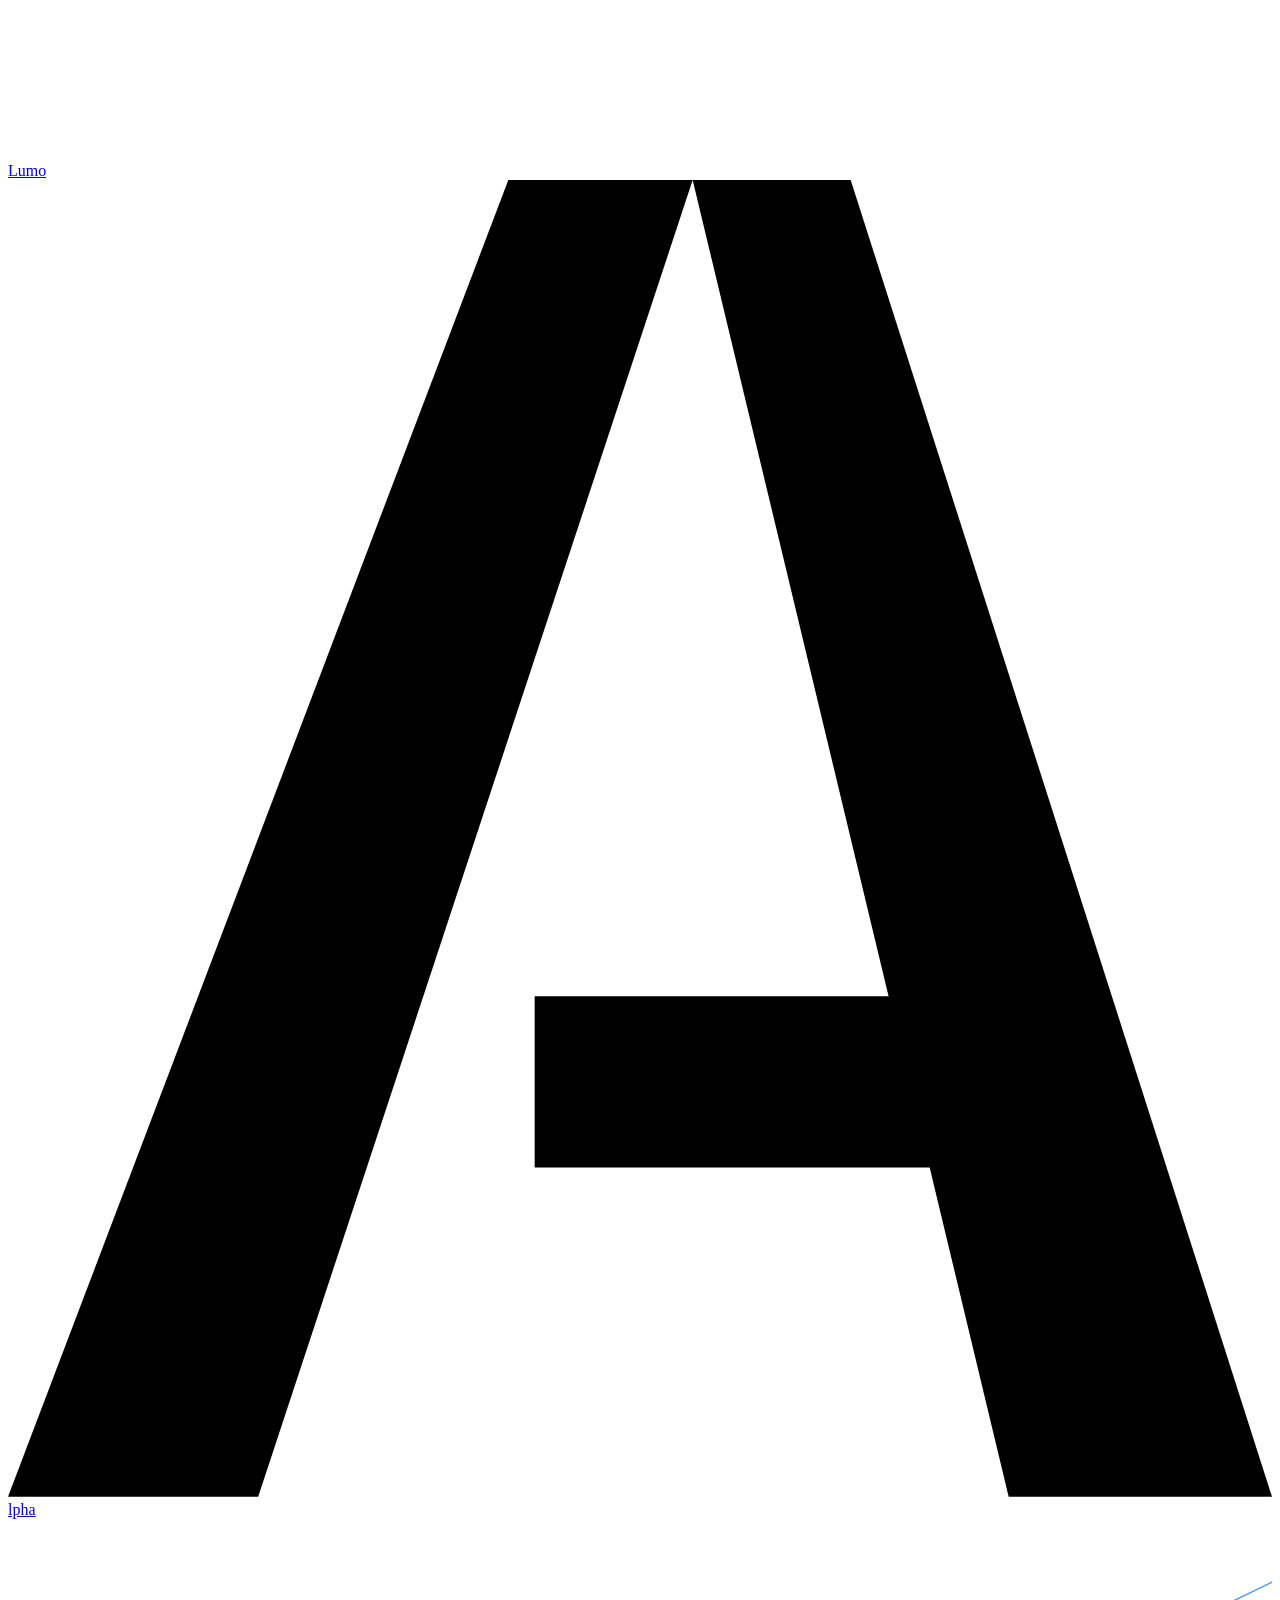
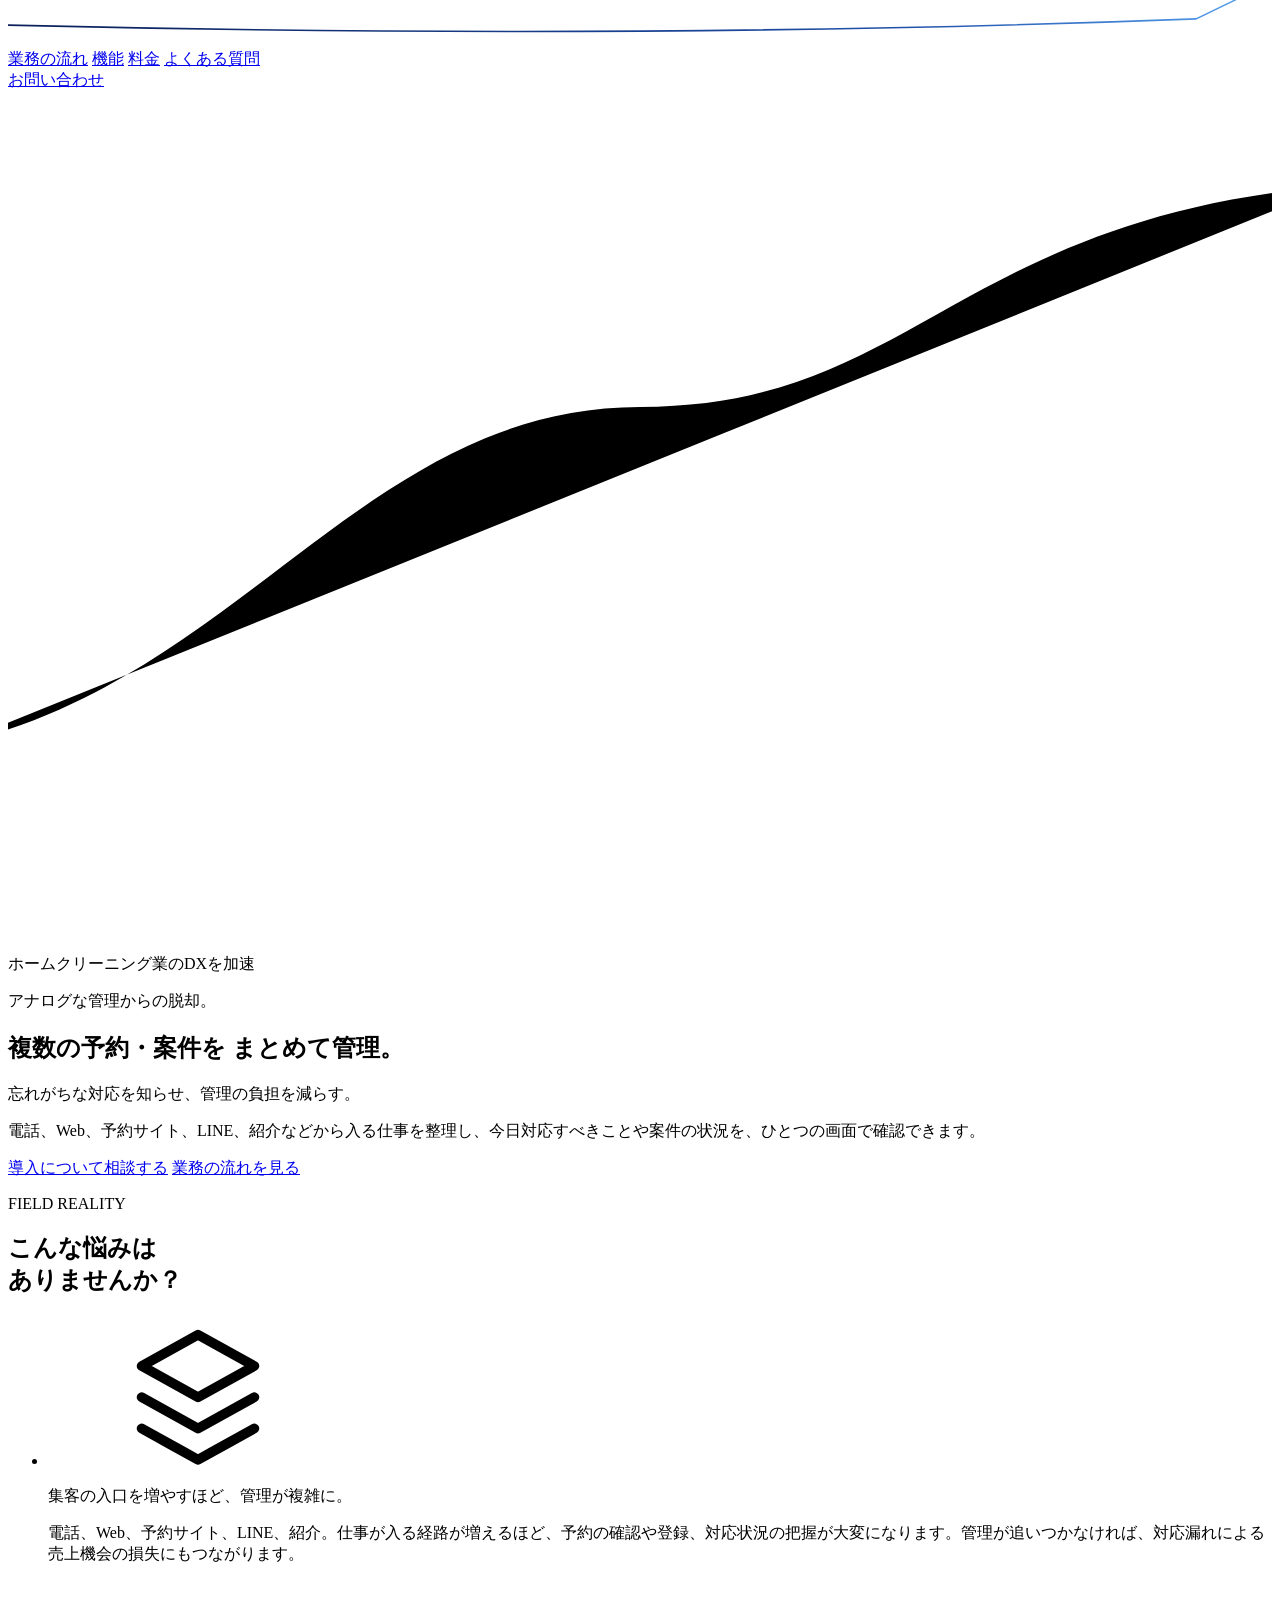
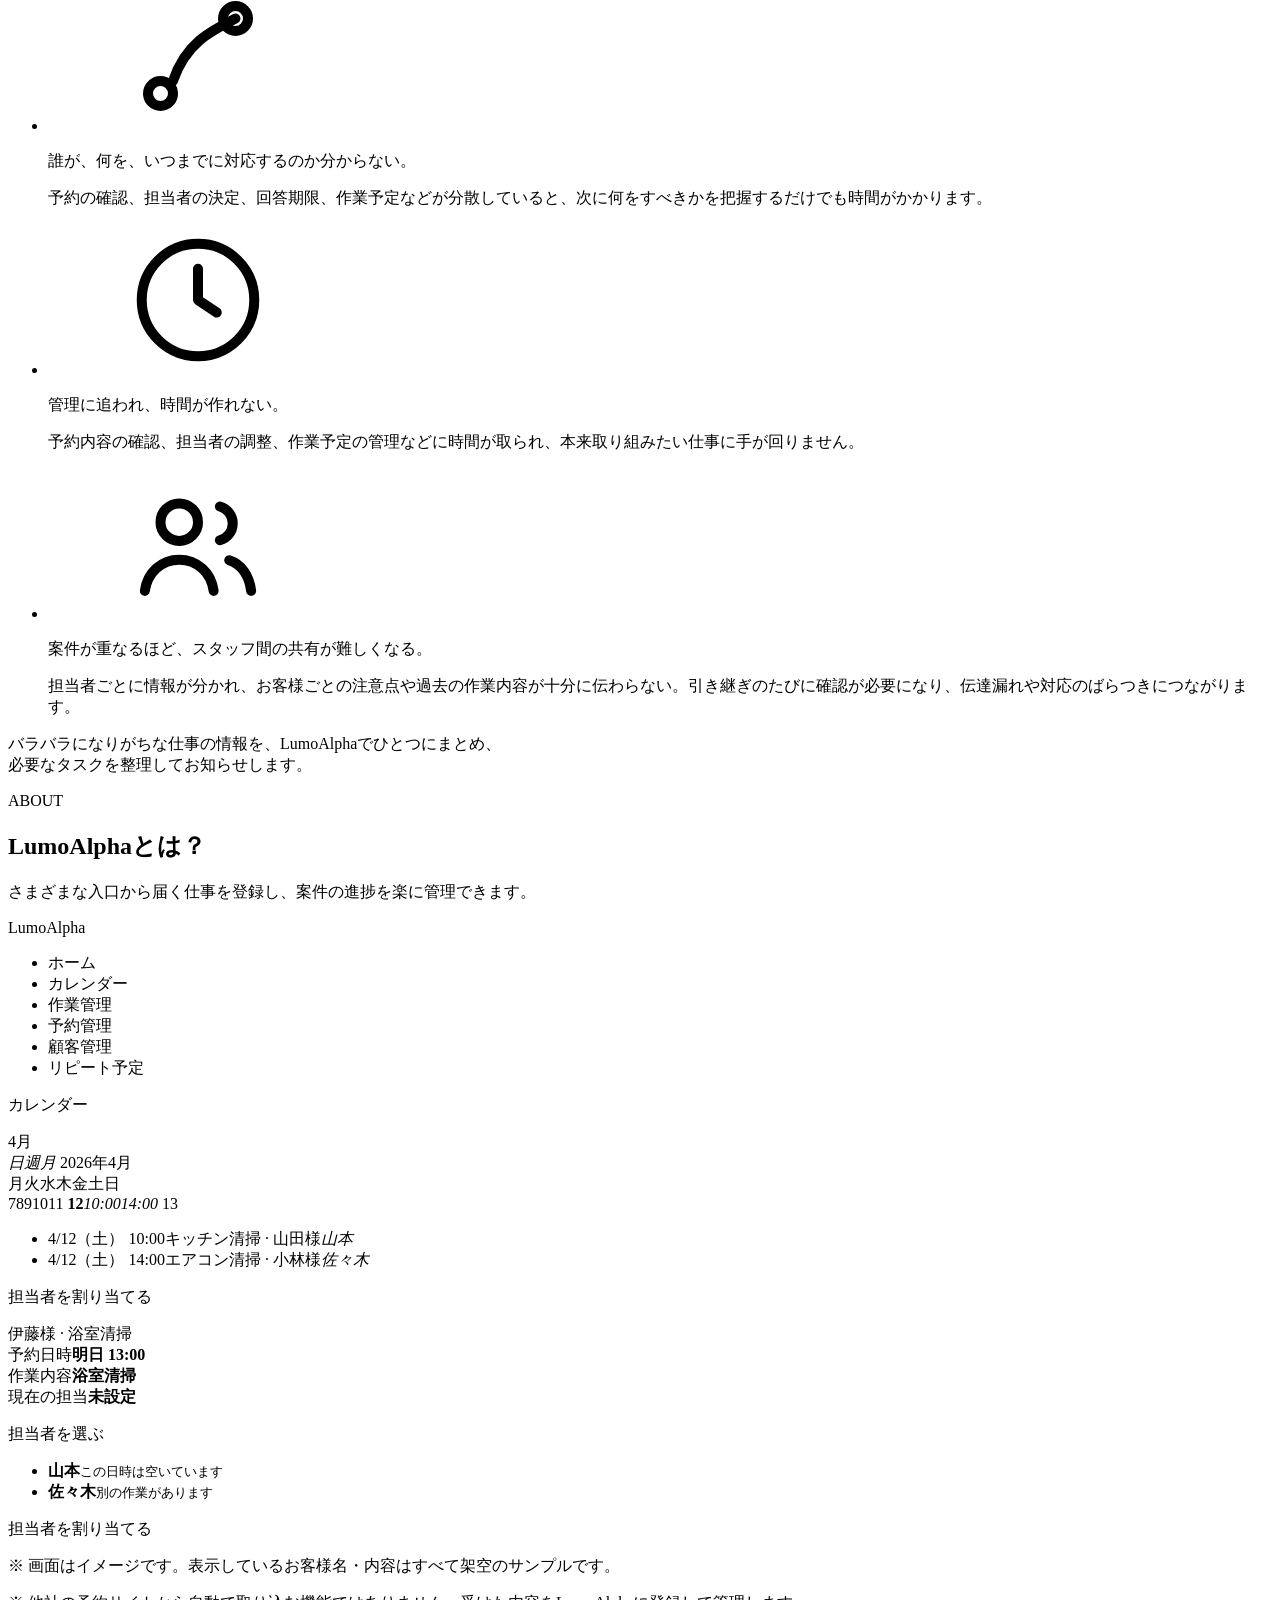
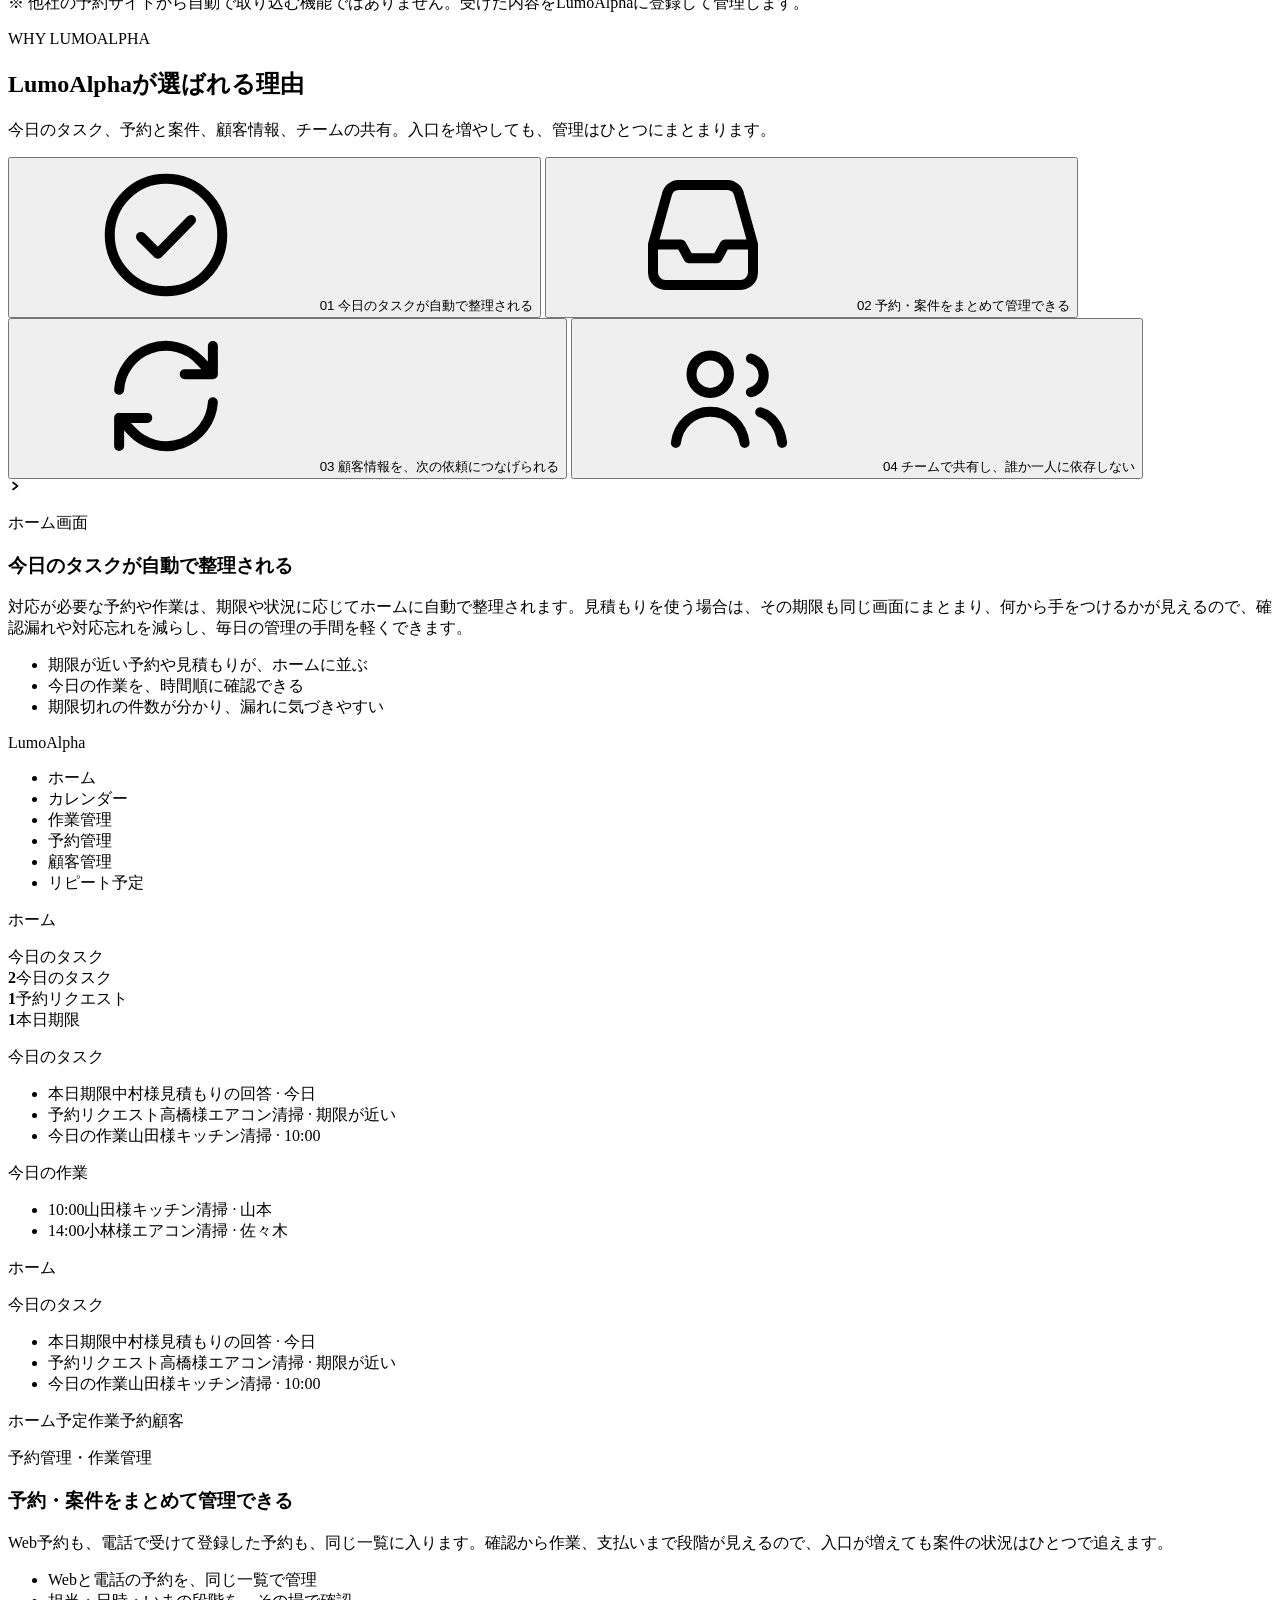
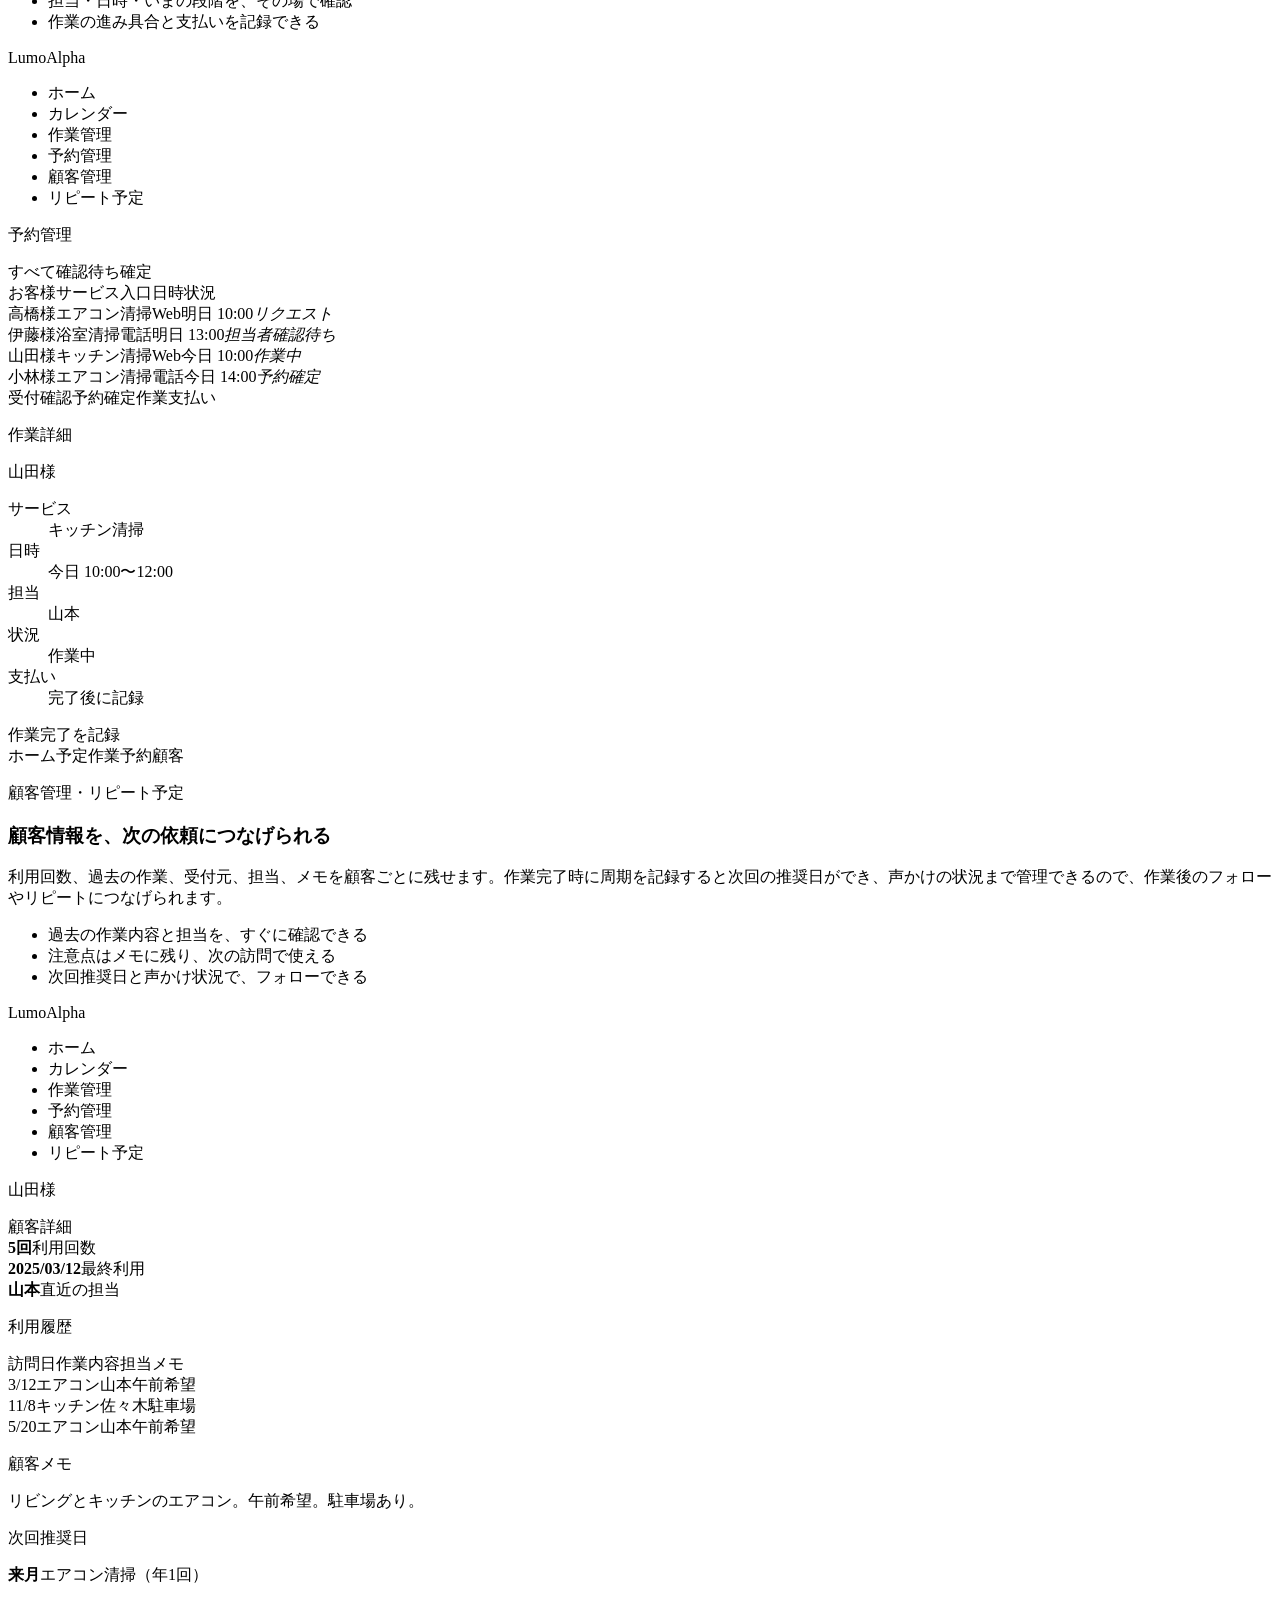
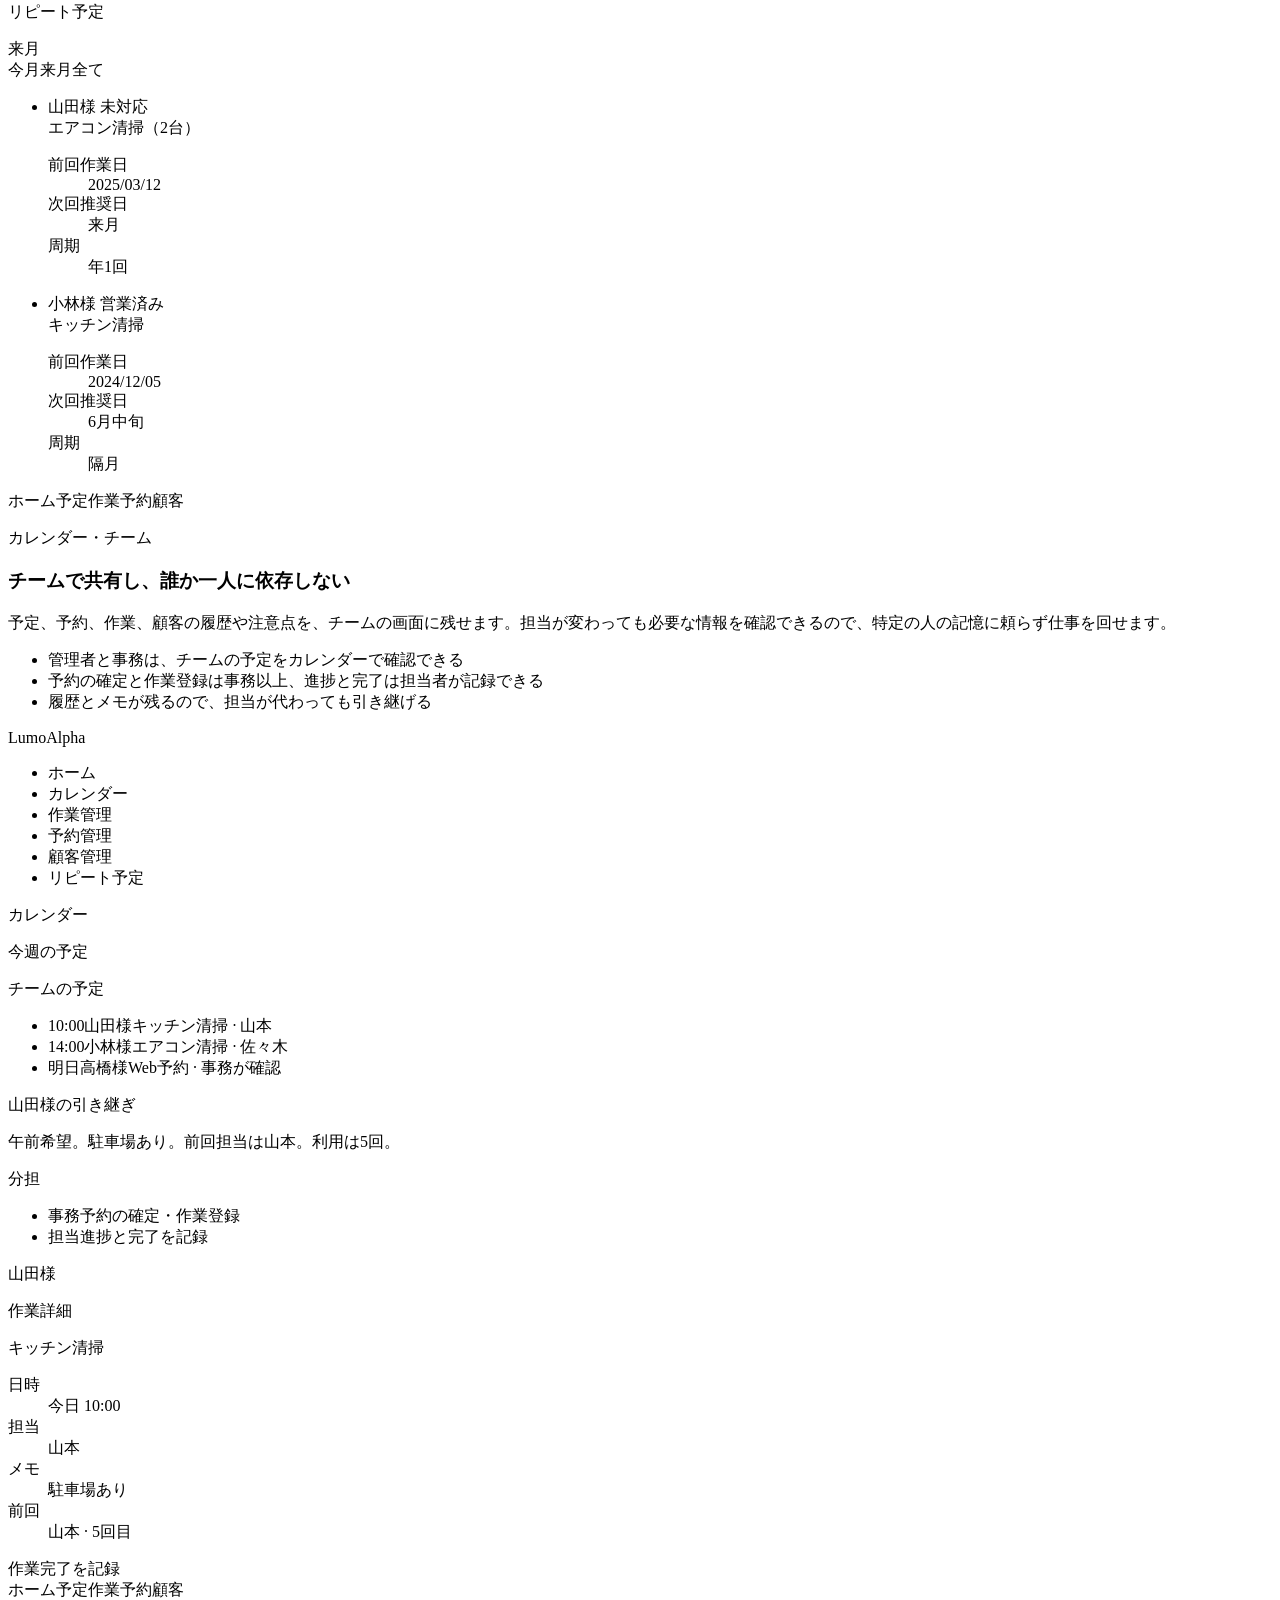
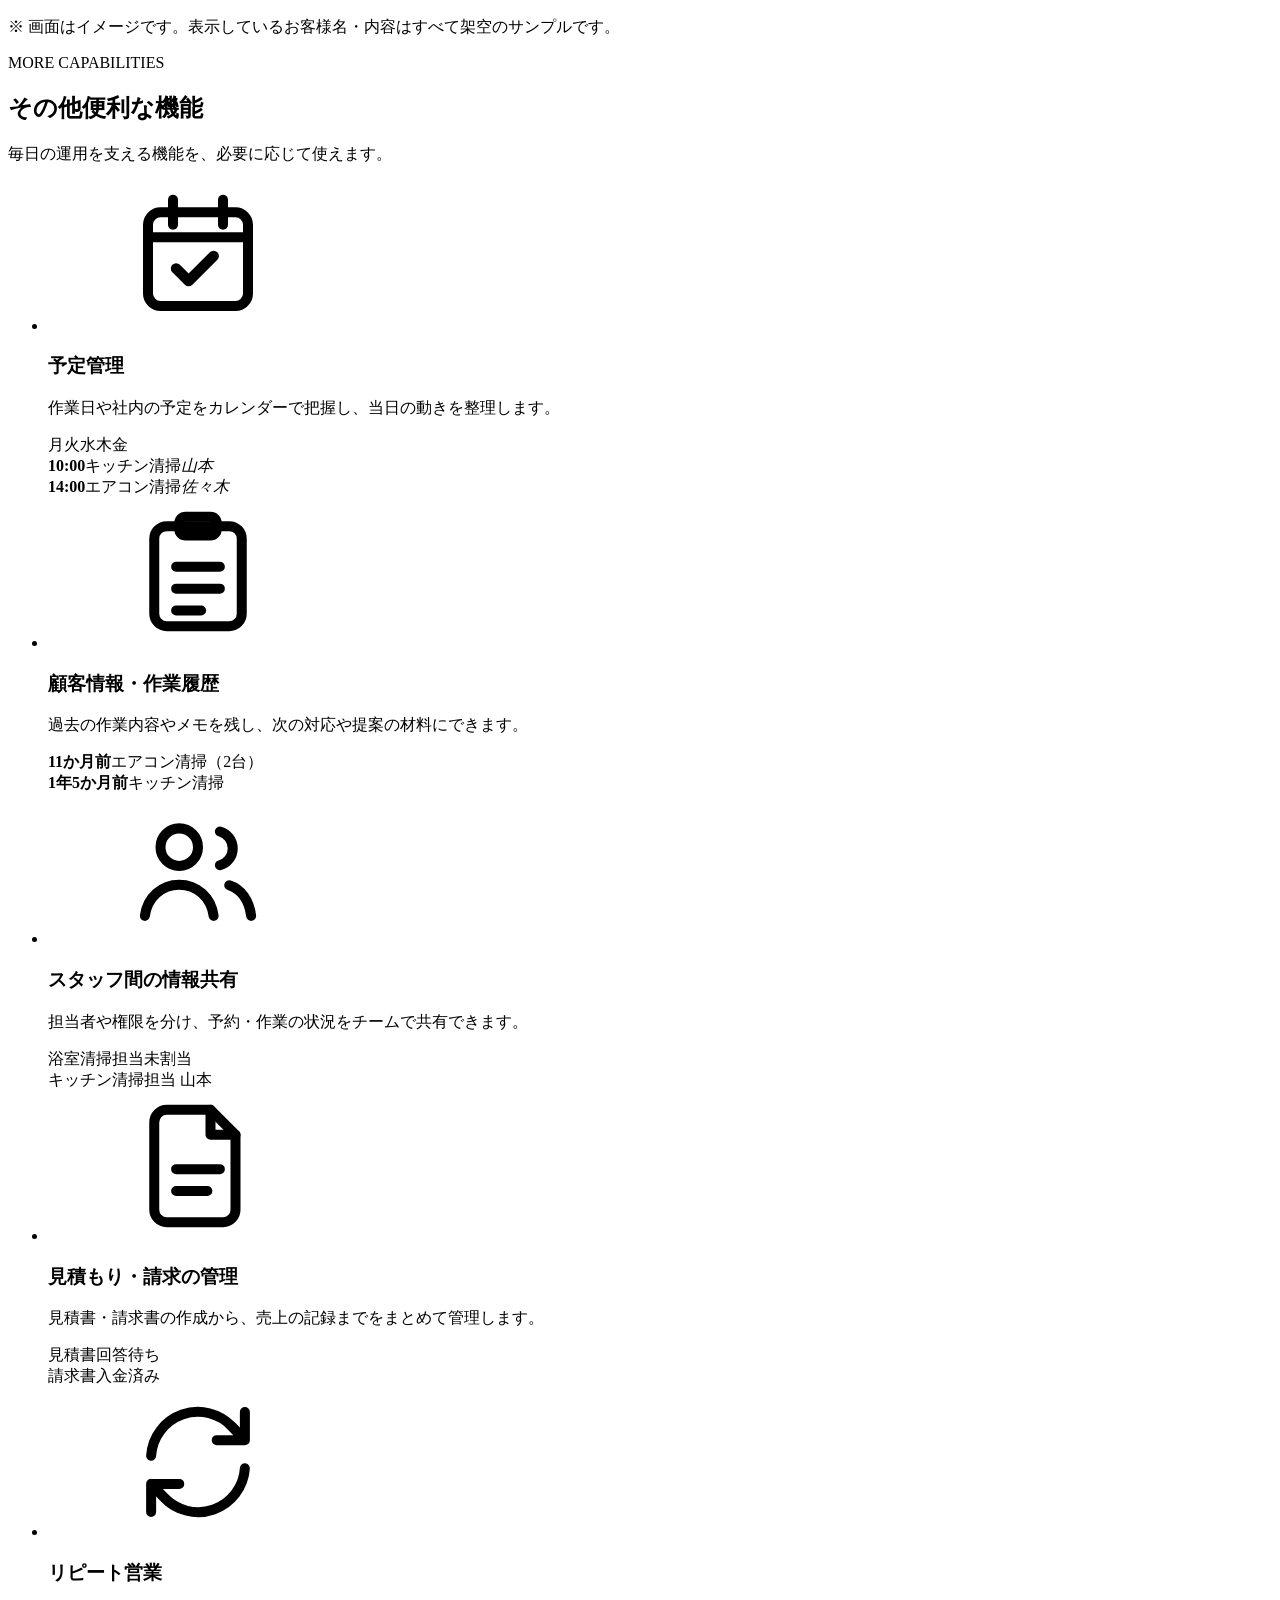
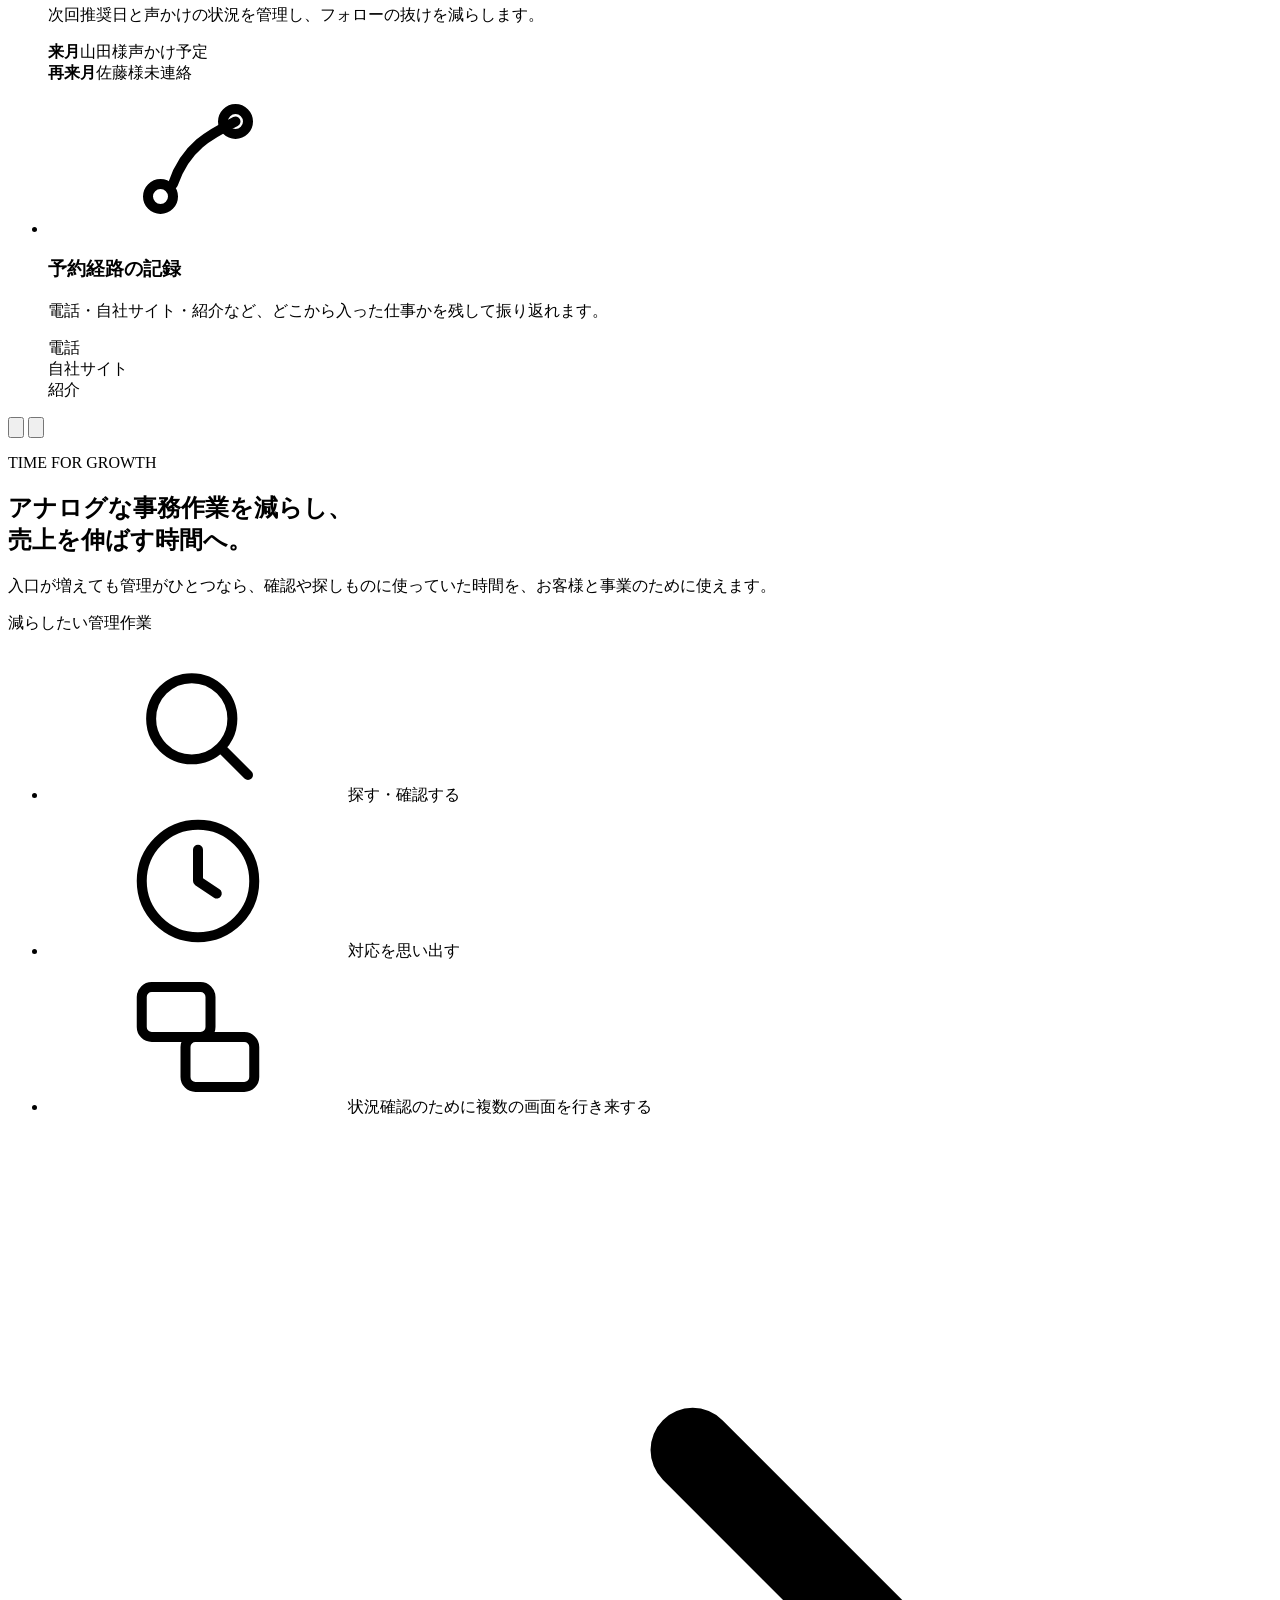
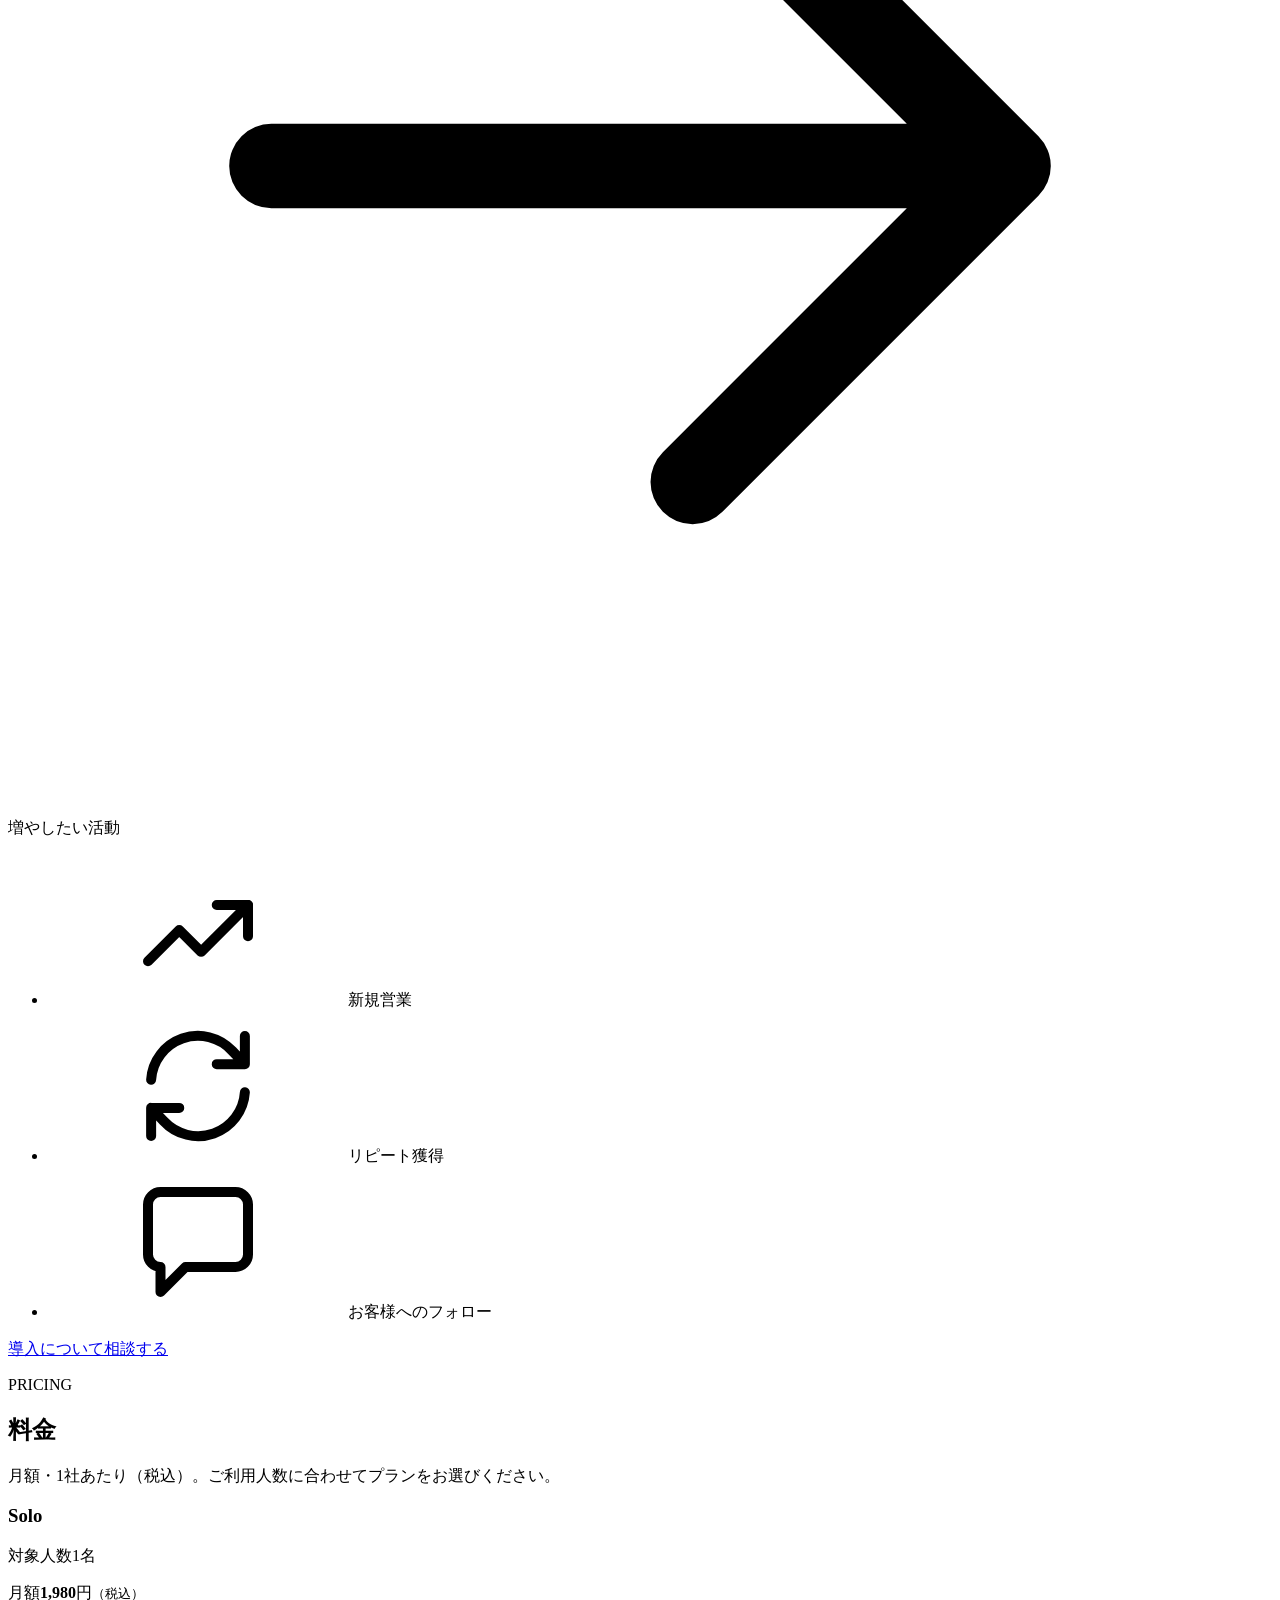
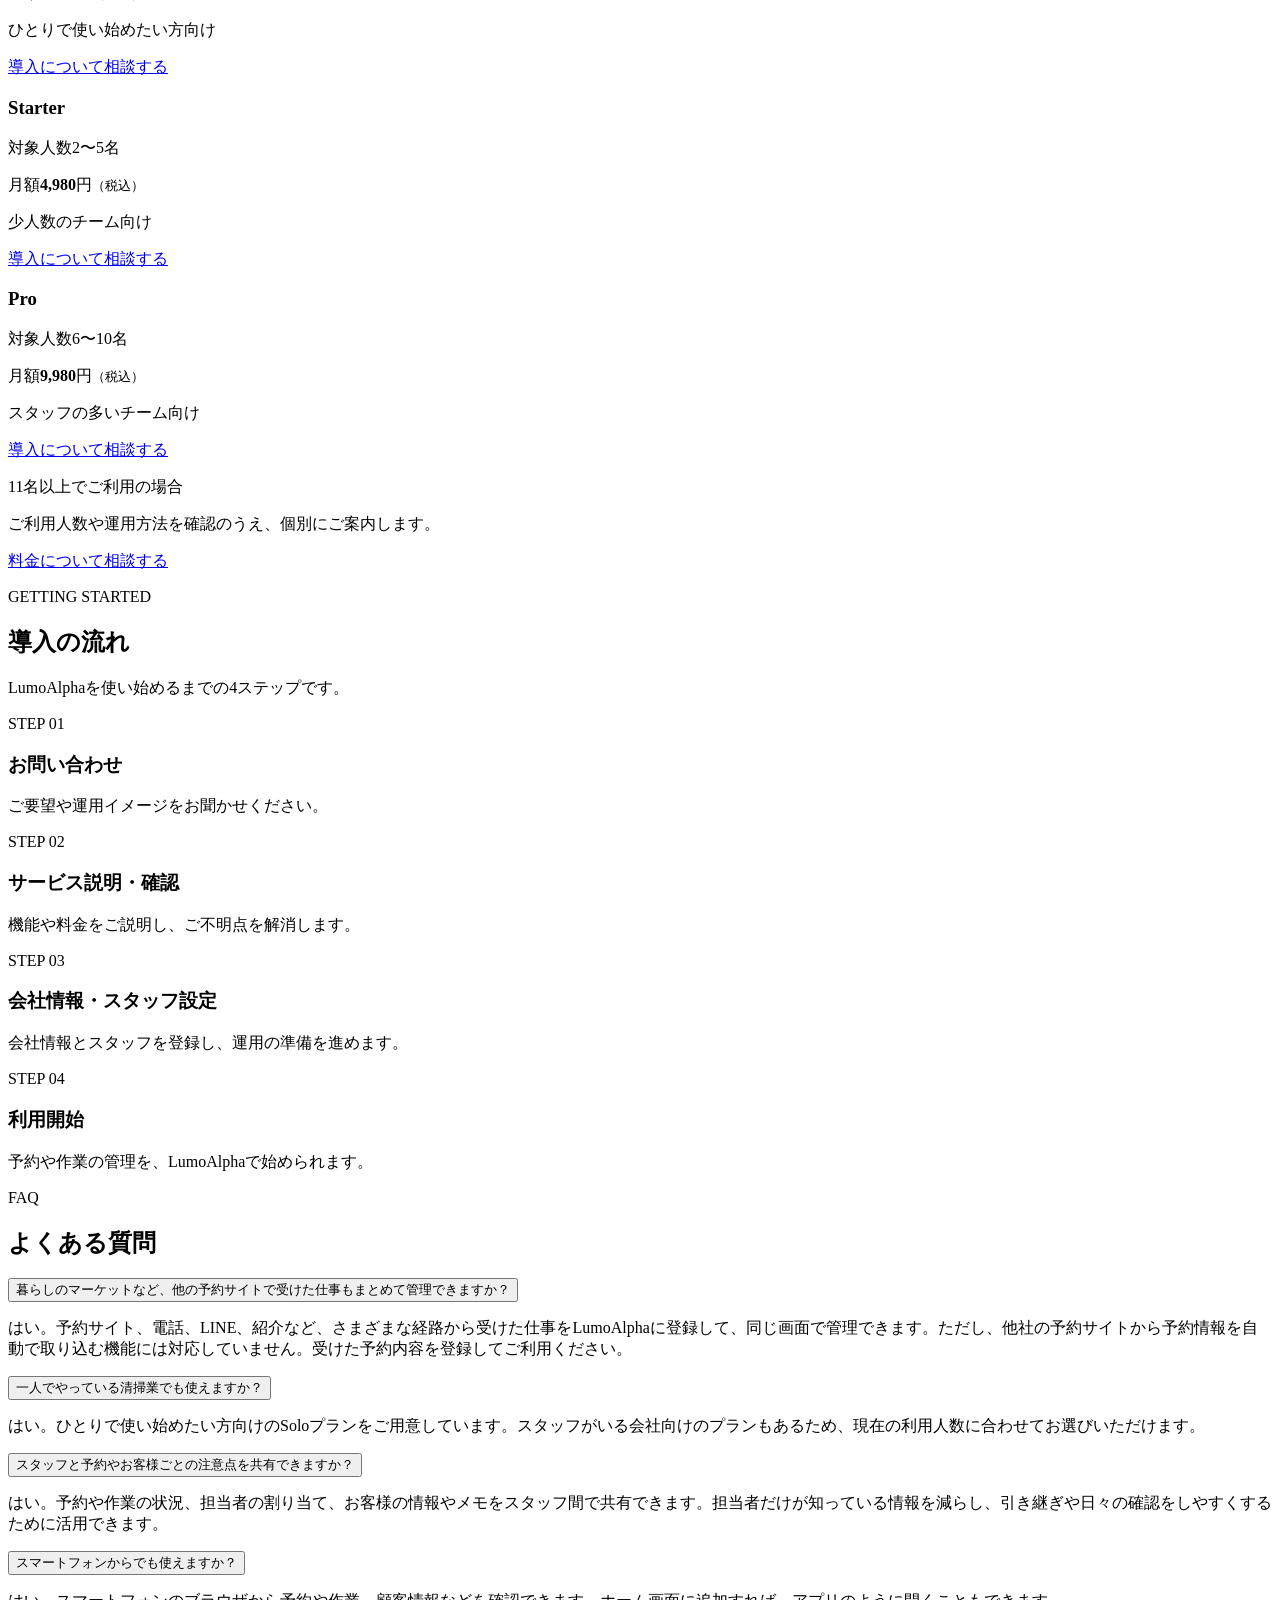
==== index.html @ 109a85f1 "style(nav): ヘッダーロゴを LumoAlpha ワードマークに差し替え A の左脚を水色、右脚と横棒を紺にした A と、u〜p 下のスウッシュ線を インライン SVG で再現（LP・お問い" ====
<!DOCTYPE html>
<html lang="ja">
<head>
<meta charset="UTF-8">
<meta name="viewport" content="width=device-width, initial-scale=1.0">
<base href="/lp/">
<link rel="canonical" href="https://lumoalpha.jp/lp">
<title>LumoAlpha | 複数の予約・案件をまとめて管理</title>
<meta name="description" content="複数の予約経路から入る仕事を一元管理。今日やることを通知でお知らせし、予約から作業・顧客・リピート営業までつなぐホームクリーニング業向け業務システム LumoAlpha。">
<link rel="preconnect" href="https://fonts.googleapis.com">
<link rel="preconnect" href="https://fonts.gstatic.com" crossorigin>
<link href="https://fonts.googleapis.com/css2?family=Inter:wght@400;500;600;700;800;900&family=Noto+Sans+JP:wght@400;500;700;800;900&display=swap" rel="stylesheet">
<link rel="stylesheet" href="css/style.css">
<link rel="stylesheet" href="css/lp-system.css">
<link rel="icon" href="/icons/favicon-32.png" type="image/png" sizes="32x32">
<link rel="icon" href="/icons/favicon-16.png" type="image/png" sizes="16x16">
<link rel="apple-touch-icon" href="/icons/apple-touch-icon.png">
</head>
<body>

<svg class="icon-sprite" aria-hidden="true" focusable="false">
  <symbol id="icon-paddle" viewBox="0 0 24 24">
    <rect x="6" y="4.5" width="12" height="16" rx="2" fill="none" stroke="currentColor" stroke-width="1.6"/>
    <rect x="9" y="2.8" width="6" height="3.2" rx="1" fill="currentColor"/>
    <line x1="9" y1="11" x2="15" y2="11" stroke="currentColor" stroke-width="1.6" stroke-linecap="round"/>
    <line x1="9" y1="14.5" x2="15" y2="14.5" stroke="currentColor" stroke-width="1.6" stroke-linecap="round"/>
  </symbol>
  <symbol id="icon-player" viewBox="0 0 24 24">
    <circle cx="9" cy="8" r="2.6" fill="none" stroke="currentColor" stroke-width="1.6"/>
    <path d="M4.4 19.2c0-2.7 2-4.8 4.6-4.8s4.6 2.1 4.6 4.8" fill="none" stroke="currentColor" stroke-width="1.6" stroke-linecap="round"/>
    <circle cx="16.6" cy="9" r="2.2" fill="none" stroke="currentColor" stroke-width="1.6"/>
    <path d="M14.8 19.2c.3-2.1 1.7-3.6 3.5-4 1.5-.3 3 .4 3.8 1.6" fill="none" stroke="currentColor" stroke-width="1.6" stroke-linecap="round"/>
  </symbol>
  <symbol id="icon-trophy" viewBox="0 0 24 24">
    <rect x="6" y="3.5" width="12" height="17" rx="2" fill="none" stroke="currentColor" stroke-width="1.6"/>
    <line x1="9" y1="8.5" x2="15" y2="8.5" stroke="currentColor" stroke-width="1.6" stroke-linecap="round"/>
    <line x1="9" y1="12.5" x2="15" y2="12.5" stroke="currentColor" stroke-width="1.6" stroke-linecap="round"/>
    <line x1="9" y1="16.5" x2="13" y2="16.5" stroke="currentColor" stroke-width="1.6" stroke-linecap="round"/>
  </symbol>
  <symbol id="icon-calendar" viewBox="0 0 24 24">
    <rect x="4" y="5" width="16" height="15" rx="2" fill="none" stroke="currentColor" stroke-width="1.6"/>
    <line x1="4" y1="9" x2="20" y2="9" stroke="currentColor" stroke-width="1.6"/>
    <line x1="8" y1="3" x2="8" y2="7" stroke="currentColor" stroke-width="1.6" stroke-linecap="round"/>
    <line x1="16" y1="3" x2="16" y2="7" stroke="currentColor" stroke-width="1.6" stroke-linecap="round"/>
    <path d="M8.5 14l2 2 4-4" fill="none" stroke="currentColor" stroke-width="1.7" stroke-linecap="round" stroke-linejoin="round"/>
  </symbol>
  <symbol id="icon-chat" viewBox="0 0 24 24">
    <path d="M4 6a2 2 0 0 1 2-2h12a2 2 0 0 1 2 2v8a2 2 0 0 1-2 2H10l-4 4v-4H6a2 2 0 0 1-2-2V6z" fill="none" stroke="currentColor" stroke-width="1.6" stroke-linejoin="round"/>
  </symbol>
  <symbol id="icon-tag" viewBox="0 0 24 24">
    <path d="M3 11.5V5a2 2 0 0 1 2-2h6.5a2 2 0 0 1 1.4.6l8 8a2 2 0 0 1 0 2.8l-6.6 6.6a2 2 0 0 1-2.8 0l-8-8A2 2 0 0 1 3 11.5z" fill="none" stroke="currentColor" stroke-width="1.6" stroke-linejoin="round"/>
    <circle cx="8" cy="8" r="1.5" fill="currentColor"/>
  </symbol>
  <symbol id="icon-flag" viewBox="0 0 24 24">
    <path d="M5 3v18" stroke="currentColor" stroke-width="1.6" stroke-linecap="round"/>
    <path d="M5 4.5h11l-2.5 3.5L16 11.5H5" fill="none" stroke="currentColor" stroke-width="1.6" stroke-linejoin="round"/>
  </symbol>
  <symbol id="icon-question" viewBox="0 0 24 24">
    <circle cx="12" cy="12" r="9" fill="none" stroke="currentColor" stroke-width="1.6"/>
    <path d="M9.2 9.3a2.8 2.8 0 1 1 4.2 2.4c-.9.5-1.4 1-1.4 2.1" fill="none" stroke="currentColor" stroke-width="1.6" stroke-linecap="round"/>
    <circle cx="12" cy="17" r="1.1" fill="currentColor"/>
  </symbol>
  <symbol id="icon-ball-paddle" viewBox="0 0 120 120">
    <path d="M18 56 L60 18 L102 56" fill="none" stroke="currentColor" stroke-width="6" stroke-linejoin="round" stroke-linecap="round"/>
    <path d="M32 52 V102 H88 V52" fill="none" stroke="currentColor" stroke-width="6" stroke-linejoin="round"/>
    <rect x="52" y="70" width="16" height="32" rx="2" fill="currentColor"/>
  </symbol>
  <symbol id="icon-layers" viewBox="0 0 24 24">
    <path d="M12 3 3 8l9 5 9-5-9-5z" fill="none" stroke="currentColor" stroke-width="1.6" stroke-linejoin="round"/>
    <path d="M3 13l9 5 9-5" fill="none" stroke="currentColor" stroke-width="1.6" stroke-linecap="round" stroke-linejoin="round"/>
    <path d="M3 18l9 5 9-5" fill="none" stroke="currentColor" stroke-width="1.6" stroke-linecap="round" stroke-linejoin="round"/>
  </symbol>
  <symbol id="icon-route" viewBox="0 0 24 24">
    <circle cx="6" cy="18" r="2" fill="none" stroke="currentColor" stroke-width="1.6"/>
    <circle cx="18" cy="6" r="2" fill="none" stroke="currentColor" stroke-width="1.6"/>
    <path d="M8 16c2-6 6-8 10-10" fill="none" stroke="currentColor" stroke-width="1.6" stroke-linecap="round"/>
  </symbol>
  <symbol id="icon-clock" viewBox="0 0 24 24">
    <circle cx="12" cy="12" r="9" fill="none" stroke="currentColor" stroke-width="1.6"/>
    <path d="M12 7v5l3 2" fill="none" stroke="currentColor" stroke-width="1.6" stroke-linecap="round" stroke-linejoin="round"/>
  </symbol>
  <symbol id="icon-mail" viewBox="0 0 24 24">
    <rect x="3" y="5" width="18" height="14" rx="2" fill="none" stroke="currentColor" stroke-width="1.6"/>
    <path d="M3 7l9 6 9-6" fill="none" stroke="currentColor" stroke-width="1.6" stroke-linejoin="round"/>
  </symbol>
  <symbol id="icon-phone" viewBox="0 0 24 24">
    <path d="M6.6 3.5h2.6l1.4 4-2 1.4a11 11 0 0 0 6.5 6.5l1.4-2 4 1.4v2.6a2 2 0 0 1-2.2 2A16.5 16.5 0 0 1 4.6 5.7a2 2 0 0 1 2-2.2z" fill="none" stroke="currentColor" stroke-width="1.6" stroke-linejoin="round"/>
  </symbol>
  <symbol id="icon-globe" viewBox="0 0 24 24">
    <circle cx="12" cy="12" r="9" fill="none" stroke="currentColor" stroke-width="1.6"/>
    <path d="M3 12h18M12 3c2.5 2.6 3.7 5.6 3.7 9s-1.2 6.4-3.7 9c-2.5-2.6-3.7-5.6-3.7-9S9.5 5.6 12 3z" fill="none" stroke="currentColor" stroke-width="1.6" stroke-linejoin="round"/>
  </symbol>
  <symbol id="icon-inbox" viewBox="0 0 24 24">
    <path d="M4 13.5 6.2 5.6A2 2 0 0 1 8.1 4h7.8a2 2 0 0 1 1.9 1.6L20 13.5V18a2 2 0 0 1-2 2H6a2 2 0 0 1-2-2v-4.5z" fill="none" stroke="currentColor" stroke-width="1.6" stroke-linejoin="round"/>
    <path d="M4 13.5h4.5l1.2 2.2h4.6l1.2-2.2H20" fill="none" stroke="currentColor" stroke-width="1.6" stroke-linejoin="round"/>
  </symbol>
  <symbol id="icon-clipboard" viewBox="0 0 24 24">
    <rect x="5" y="4.5" width="14" height="16" rx="2" fill="none" stroke="currentColor" stroke-width="1.6"/>
    <rect x="9" y="3" width="6" height="3" rx="1" fill="none" stroke="currentColor" stroke-width="1.6"/>
    <path d="M8.5 11h7M8.5 14.5h7M8.5 18h4" stroke="currentColor" stroke-width="1.6" stroke-linecap="round"/>
  </symbol>
  <symbol id="icon-file" viewBox="0 0 24 24">
    <path d="M7 3h7l4 4v12a2 2 0 0 1-2 2H7a2 2 0 0 1-2-2V5a2 2 0 0 1 2-2z" fill="none" stroke="currentColor" stroke-width="1.6" stroke-linejoin="round"/>
    <path d="M14 3v4h4M8.5 12.5h7M8.5 16h5" fill="none" stroke="currentColor" stroke-width="1.6" stroke-linecap="round" stroke-linejoin="round"/>
  </symbol>
  <symbol id="icon-check" viewBox="0 0 24 24">
    <circle cx="12" cy="12" r="9" fill="none" stroke="currentColor" stroke-width="1.6"/>
    <path d="M8 12.3l2.7 2.7L16 9.6" fill="none" stroke="currentColor" stroke-width="1.6" stroke-linecap="round" stroke-linejoin="round"/>
  </symbol>
  <symbol id="icon-repeat" viewBox="0 0 24 24">
    <path d="M4.5 11a7.5 7.5 0 0 1 13-4.6L19.5 8.5M19.5 4v4.5H15M19.5 13a7.5 7.5 0 0 1-13 4.6L4.5 15.5M4.5 20v-4.5H9" fill="none" stroke="currentColor" stroke-width="1.6" stroke-linecap="round" stroke-linejoin="round"/>
  </symbol>
  <symbol id="icon-search" viewBox="0 0 24 24">
    <circle cx="11" cy="11" r="6.5" fill="none" stroke="currentColor" stroke-width="1.6"/>
    <path d="M16 16l4 4" stroke="currentColor" stroke-width="1.6" stroke-linecap="round"/>
  </symbol>
  <symbol id="icon-switch" viewBox="0 0 24 24">
    <rect x="3" y="4" width="11" height="8" rx="1.6" fill="none" stroke="currentColor" stroke-width="1.6"/>
    <rect x="10" y="12" width="11" height="8" rx="1.6" fill="none" stroke="currentColor" stroke-width="1.6"/>
  </symbol>
  <symbol id="icon-trend" viewBox="0 0 24 24">
    <path d="M4 17l5-5 3.5 3.5L20 8" fill="none" stroke="currentColor" stroke-width="1.6" stroke-linecap="round" stroke-linejoin="round"/>
    <path d="M15 8h5v5" fill="none" stroke="currentColor" stroke-width="1.6" stroke-linecap="round" stroke-linejoin="round"/>
  </symbol>
  <symbol id="icon-users" viewBox="0 0 24 24">
    <circle cx="9" cy="8.5" r="3" fill="none" stroke="currentColor" stroke-width="1.6"/>
    <path d="M3.5 19.5c.4-3 2.7-5 5.5-5s5.1 2 5.5 5" fill="none" stroke="currentColor" stroke-width="1.6" stroke-linecap="round"/>
    <path d="M15.5 6a2.8 2.8 0 0 1 0 5.4M17 14.6c1.9.6 3.2 2.4 3.5 4.9" fill="none" stroke="currentColor" stroke-width="1.6" stroke-linecap="round"/>
  </symbol>
  <symbol id="icon-video" viewBox="0 0 24 24">
    <rect x="3" y="7" width="13" height="10" rx="2" fill="none" stroke="currentColor" stroke-width="1.6"/>
    <path d="M16 10l5-3v10l-5-3" fill="none" stroke="currentColor" stroke-width="1.6" stroke-linejoin="round"/>
  </symbol>
</svg>

<div class="progress-rail" aria-hidden="true">
  <div class="progress-rail__fill" id="progressFill"></div>
  <div class="progress-rail__ball" id="progressBall"></div>
</div>

<header class="site-nav is-light" id="siteNav">
  <a class="site-nav__brand" href="#hero" aria-label="LumoAlpha">
    <span class="brand-logo" aria-hidden="true">
      <span class="brand-logo__word">Lumo<svg class="brand-logo__a" viewBox="0 0 96 100"><polygon class="brand-logo__a-left" points="0,100 19,100 52,0 38,0"/><polygon points="52,0 64,0 96,100 76,100"/><polygon points="40,62 72,62 74,75 40,75"/></svg>lpha</span>
      <svg class="brand-logo__swoosh" viewBox="0 0 100 10" preserveAspectRatio="none"><defs><linearGradient id="brandSwoosh" x1="0" y1="0" x2="100" y2="0" gradientUnits="userSpaceOnUse"><stop offset="0" stop-color="#0b2059"/><stop offset=".7" stop-color="#1f4fa8"/><stop offset="1" stop-color="#58a3f1"/></linearGradient></defs><path d="M0 8.4 Q50 9.6 94 7.9 L100 5" fill="none" stroke="url(#brandSwoosh)" stroke-width="1.6" stroke-linecap="round" stroke-linejoin="round" vector-effect="non-scaling-stroke"/></svg>
    </span>
  </a>
  <nav class="site-nav__links" aria-label="ページ内リンク">
    <a href="#reasons">業務の流れ</a>
    <a href="#reasons">機能</a>
    <a href="#pricing">料金</a>
    <a href="#faq">よくある質問</a>
  </nav>
  <a class="site-nav__cta" href="contact.html">お問い合わせ</a>
</header>

<main>

<!-- 01 Hero -->
<section class="sec sec--light hero hero--split" id="hero">
  <div class="hero__field" aria-hidden="true">
    <div class="hero__glow hero__glow--a"></div>
    <div class="hero__glow hero__glow--b"></div>
    <svg class="hero__svg" viewBox="0 0 1200 800" preserveAspectRatio="xMidYMid slice">
      <path id="heroPath" class="hero__path" d="M -50,620 C 220,560 340,300 600,300 C 860,300 900,120 1260,90" />
    </svg>
    <div class="hero__ball" id="heroBall"></div>
  </div>
  <div class="container hero__layout">
    <div class="hero__copy-col">
      <p class="eyebrow hero__eyebrow" id="heroEyebrow">ホームクリーニング業のDXを加速</p>
      <p class="hero__tagline" id="heroTagline">アナログな管理からの脱却。</p>
      <h1 class="hero__copy" id="heroCopy">
        <span class="line">複数の予約・案件を</span>
        <span class="line">まとめて管理。</span>
      </h1>
      <p class="hero__sub hero__sub--accent" id="heroSub">忘れがちな対応を知らせ、管理の負担を減らす。</p>
      <p class="hero__lead" id="heroLead">電話、Web、予約サイト、LINE、紹介などから入る仕事を整理し、今日対応すべきことや案件の状況を、ひとつの画面で確認できます。</p>
      <div class="hero__actions" id="heroActions">
        <a href="contact.html" class="hero__btn hero__btn--primary">導入について相談する</a>
        <a href="#reasons" class="hero__btn hero__btn--ghost">業務の流れを見る</a>
      </div>
    </div>
    <div class="hero__visual-col hero__visual-col--fv" id="heroVisual" aria-hidden="true">
      <div class="dev-set dev-set--hero">
        <div class="dev-set__pc">
          <div class="dev-monitor">
            <div class="dev-monitor__frame">
              <span class="dev-monitor__cam"></span>
              <div class="dev-screen dev-screen--pc dev-screen--blank"></div>
            </div>
            <span class="dev-monitor__neck"></span>
            <span class="dev-monitor__base"></span>
          </div>
        </div>
        <div class="dev-set__phone">
          <div class="dev-phone">
            <div class="dev-phone__frame">
              <span class="dev-phone__island"></span>
              <div class="dev-screen dev-screen--phone dev-screen--blank"></div>
            </div>
          </div>
        </div>
      </div>
    </div>
  </div>
  <div class="scroll-cue" aria-hidden="true"><span></span></div>
</section>

<!-- 02 Pain -->
<section class="sec sec--light pain" id="pain">
  <div class="container">
    <p class="eyebrow">FIELD REALITY</p>
    <h2 class="sec-title center">こんな悩みは<br class="only-mobile">ありませんか？</h2>

    <div class="pain__stage pain__stage--simple">
    <ul class="pain__grid pain__grid--four" id="painBubbles">
      <li class="pain__card ds-card ds-card--tone-blue" style="--p:0">
        <span class="pain__icon pain__icon--svg" aria-hidden="true"><svg class="pain__icon-svg"><use href="#icon-layers"></use></svg></span>
        <div class="pain__text">
          <p class="pain__card-title">集客の入口を増やすほど、管理が複雑に。</p>
          <p class="pain__card-desc">電話、Web、予約サイト、LINE、紹介。仕事が入る経路が増えるほど、予約の確認や登録、対応状況の把握が大変になります。管理が追いつかなければ、対応漏れによる売上機会の損失にもつながります。</p>
        </div>
      </li>
      <li class="pain__card ds-card ds-card--tone-lavender" style="--p:1">
        <span class="pain__icon pain__icon--svg" aria-hidden="true"><svg class="pain__icon-svg"><use href="#icon-route"></use></svg></span>
        <div class="pain__text">
          <p class="pain__card-title">誰が、何を、いつまでに対応するのか分からない。</p>
          <p class="pain__card-desc">予約の確認、担当者の決定、回答期限、作業予定などが分散していると、次に何をすべきかを把握するだけでも時間がかかります。</p>
        </div>
      </li>
      <li class="pain__card ds-card ds-card--tone-gray" style="--p:2">
        <span class="pain__icon pain__icon--svg" aria-hidden="true"><svg class="pain__icon-svg"><use href="#icon-clock"></use></svg></span>
        <div class="pain__text">
          <p class="pain__card-title">管理に追われ、時間が作れない。</p>
          <p class="pain__card-desc">予約内容の確認、担当者の調整、作業予定の管理などに時間が取られ、本来取り組みたい仕事に手が回りません。</p>
        </div>
      </li>
      <li class="pain__card ds-card ds-card--tone-mint" style="--p:3">
        <span class="pain__icon pain__icon--svg" aria-hidden="true"><svg class="pain__icon-svg"><use href="#icon-users"></use></svg></span>
        <div class="pain__text">
          <p class="pain__card-title">案件が重なるほど、スタッフ間の共有が難しくなる。</p>
          <p class="pain__card-desc">担当者ごとに情報が分かれ、お客様ごとの注意点や過去の作業内容が十分に伝わらない。引き継ぎのたびに確認が必要になり、伝達漏れや対応のばらつきにつながります。</p>
        </div>
      </li>
    </ul>
    </div>

    <p class="pain__resolve" id="painResolve">バラバラになりがちな仕事の情報を、LumoAlphaでひとつにまとめ、<br class="only-mobile">必要なタスクを整理してお知らせします。</p>
  </div>
</section>


<!-- 03 LumoAlphaとは？ -->
<section class="sec sec--light sec--tint-blue about-lumo" id="about-lumo">
  <div class="container">
    <p class="eyebrow">ABOUT</p>
    <h2 class="sec-title center">LumoAlphaとは？</h2>
    <p class="sec-lead center">さまざまな入口から届く仕事を登録し、案件の進捗を楽に管理できます。</p>

    <div class="about-lumo__showcase" id="aboutShowcase">
      <div class="dev-set dev-set--tab dev-set--about">
        <div class="dev-set__pc">
          <div class="dev-monitor">
            <div class="dev-monitor__frame">
              <span class="dev-monitor__cam"></span>
              <div class="dev-screen dev-screen--pc">
                <div class="mk mk--pc mk--calendar" aria-hidden="true">
                  <aside class="mk__side">
                    <span class="mk__logo"><i></i>LumoAlpha</span>
                    <ul class="mk__nav"><li>ホーム</li><li class="is-on">カレンダー</li><li>作業管理</li><li>予約管理</li><li>顧客管理</li><li>リピート予定</li></ul>
                  </aside>
                  <div class="mk__main">
                    <div class="mk__top"><p class="mk__h">カレンダー</p><span class="mk__sub">4月</span></div>
                    <div class="mk__cal-toolbar">
                      <span class="mk__cal-views"><i>日</i><i>週</i><i class="is-on">月</i></span>
                      <span class="mk__cal-month">2026年4月</span>
                    </div>
                    <div class="mk__cal-grid" role="presentation">
                      <div class="mk__cal-row mk__cal-row--head"><span>月</span><span>火</span><span>水</span><span>木</span><span>金</span><span class="is-sat">土</span><span class="is-sun">日</span></div>
                      <div class="mk__cal-row">
                        <span class="mk__cal-cell">7</span><span class="mk__cal-cell">8</span><span class="mk__cal-cell">9</span><span class="mk__cal-cell">10</span><span class="mk__cal-cell">11</span>
                        <span class="mk__cal-cell is-today is-stack"><b>12</b><i class="mk__cal-ev">10:00</i><i class="mk__cal-ev mk__cal-ev--alt">14:00</i></span>
                        <span class="mk__cal-cell">13</span>
                      </div>
                    </div>
                    <ul class="mk__cal-agenda">
                      <li><span class="mk__cal-time">4/12（土） 10:00</span><span class="mk__cal-job">キッチン清掃 · 山田様</span><em>山本</em></li>
                      <li><span class="mk__cal-time">4/12（土） 14:00</span><span class="mk__cal-job">エアコン清掃 · 小林様</span><em>佐々木</em></li>
                    </ul>
                  </div>
                </div>
              </div>
            </div>
            <span class="dev-monitor__neck"></span>
            <span class="dev-monitor__base"></span>
          </div>
        </div>
        <div class="dev-set__phone">
          <div class="dev-phone">
            <div class="dev-phone__frame">
              <span class="dev-phone__island"></span>
              <div class="dev-screen dev-screen--phone">
                <div class="mk mk--phone mk--assign" aria-hidden="true">
                  <div class="mk__top"><p class="mk__h">担当者を割り当てる</p><span class="mk__sub">伊藤様 · 浴室清掃</span></div>
                  <div class="mk__assign-fields">
                    <div><span>予約日時</span><b>明日 13:00</b></div>
                    <div><span>作業内容</span><b>浴室清掃</b></div>
                    <div><span>現在の担当</span><b class="mk__assign-warn">未設定</b></div>
                  </div>
                  <p class="mk__panel-h">担当者を選ぶ</p>
                  <ul class="mk__assign-list">
                    <li class="mk__assign-opt is-on"><span class="mk__assign-radio" aria-hidden="true"></span><span class="mk__assign-meta"><strong>山本</strong><small>この日時は空いています</small></span></li>
                    <li class="mk__assign-opt"><span class="mk__assign-radio" aria-hidden="true"></span><span class="mk__assign-meta"><strong>佐々木</strong><small>別の作業があります</small></span></li>
                  </ul>
                  <span class="mk__btn">担当者を割り当てる</span>
                </div>
              </div>
            </div>
          </div>
        </div>
      </div>
      <p class="about-lumo__caption">※ 画面はイメージです。表示しているお客様名・内容はすべて架空のサンプルです。</p>
    </div>
    <p class="about-lumo__note">※ 他社の予約サイトから自動で取り込む機能ではありません。受けた内容をLumoAlphaに登録して管理します。</p>
  </div>
</section>

<!-- 04 Reasons (tabs) -->
<section class="sec sec--light sec--tint-gray reasons" id="reasons">
  <div class="container">
    <p class="eyebrow">WHY LUMOALPHA</p>
    <h2 class="sec-title center">LumoAlphaが選ばれる理由</h2>
    <p class="sec-lead center">今日のタスク、予約と案件、顧客情報、チームの共有。入口を増やしても、管理はひとつにまとまります。</p>

    <div class="reason-tabs" data-reason-tabs>
      <div class="reason-tabs__nav-wrap is-scroll-start is-scroll-end">
        <div class="reason-tabs__nav" role="tablist" aria-label="選ばれる理由">
          <button type="button" class="reason-tabs__tab is-active" role="tab" id="reason-tab-today" aria-selected="true" aria-controls="reason-pane-today" data-tab="today">
            <span class="reason-tabs__tab-icon" aria-hidden="true"><svg><use href="#icon-check"></use></svg></span>
            <span class="reason-tabs__tab-text">
              <span class="reason-tabs__tab-num">01</span>
              <span class="reason-tabs__tab-label">今日のタスクが自動で整理される</span>
            </span>
          </button>
          <button type="button" class="reason-tabs__tab" role="tab" id="reason-tab-flow" aria-selected="false" aria-controls="reason-pane-flow" data-tab="flow" tabindex="-1">
            <span class="reason-tabs__tab-icon" aria-hidden="true"><svg><use href="#icon-inbox"></use></svg></span>
            <span class="reason-tabs__tab-text">
              <span class="reason-tabs__tab-num">02</span>
              <span class="reason-tabs__tab-label">予約・案件をまとめて管理できる</span>
            </span>
          </button>
          <button type="button" class="reason-tabs__tab" role="tab" id="reason-tab-customer" aria-selected="false" aria-controls="reason-pane-customer" data-tab="customer" tabindex="-1">
            <span class="reason-tabs__tab-icon" aria-hidden="true"><svg><use href="#icon-repeat"></use></svg></span>
            <span class="reason-tabs__tab-text">
              <span class="reason-tabs__tab-num">03</span>
              <span class="reason-tabs__tab-label">顧客情報を、次の依頼につなげられる</span>
            </span>
          </button>
          <button type="button" class="reason-tabs__tab" role="tab" id="reason-tab-team" aria-selected="false" aria-controls="reason-pane-team" data-tab="team" tabindex="-1">
            <span class="reason-tabs__tab-icon" aria-hidden="true"><svg><use href="#icon-users"></use></svg></span>
            <span class="reason-tabs__tab-text">
              <span class="reason-tabs__tab-num">04</span>
              <span class="reason-tabs__tab-label">チームで共有し、誰か一人に依存しない</span>
            </span>
          </button>
        </div>
        <span class="reason-tabs__scroll-hint" aria-hidden="true">
          <svg width="14" height="14" viewBox="0 0 14 14" fill="none" xmlns="http://www.w3.org/2000/svg"><path d="M5 3.5L9.5 7L5 10.5" stroke="currentColor" stroke-width="1.6" stroke-linecap="round" stroke-linejoin="round"/></svg>
        </span>
      </div>

      <div class="reason-tabs__stage">
        <div class="reason-tabs__panels">
          <article class="reason-tabs__pane is-active" id="reason-pane-today" role="tabpanel" aria-labelledby="reason-tab-today" data-reason-pane="today" tabindex="0">
            <div class="reason-tabs__copy">
              <p class="reason-tabs__kicker">ホーム画面</p>
              <h3 class="reason-tabs__title">今日のタスクが自動で整理される</h3>
              <p class="reason-tabs__desc">対応が必要な予約や作業は、期限や状況に応じてホームに自動で整理されます。見積もりを使う場合は、その期限も同じ画面にまとまり、何から手をつけるかが見えるので、確認漏れや対応忘れを減らし、毎日の管理の手間を軽くできます。</p>
              <ul class="reason-tabs__points">
                <li>期限が近い予約や見積もりが、ホームに並ぶ</li>
                <li>今日の作業を、時間順に確認できる</li>
                <li>期限切れの件数が分かり、漏れに気づきやすい</li>
              </ul>
            </div>
            <div class="reason-tabs__visual">
              <div class="dev-set dev-set--tab">
                <div class="dev-set__pc">
                  <div class="dev-monitor">
                    <div class="dev-monitor__frame">
                      <span class="dev-monitor__cam"></span>
                      <div class="dev-screen dev-screen--pc">
                        <div class="mk mk--pc" aria-hidden="true">
                          <aside class="mk__side">
                            <span class="mk__logo"><i></i>LumoAlpha</span>
                            <ul class="mk__nav"><li class="is-on">ホーム</li><li>カレンダー</li><li>作業管理</li><li>予約管理</li><li>顧客管理</li><li>リピート予定</li></ul>
                          </aside>
                          <div class="mk__main">
                            <div class="mk__top"><p class="mk__h">ホーム</p><span class="mk__sub">今日のタスク</span></div>
                            <div class="mk__stats">
                              <div class="mk__stat"><b>2</b><span>今日のタスク</span></div>
                              <div class="mk__stat"><b>1</b><span>予約リクエスト</span></div>
                              <div class="mk__stat mk__stat--warn"><b>1</b><span>本日期限</span></div>
                            </div>
                            <div class="mk__cols">
                              <div class="mk__panel">
                                <p class="mk__panel-h">今日のタスク</p>
                                <ul class="mk__list">
                                  <li class="mk__row"><span class="mk-tag mk-tag--warn">本日期限</span><span class="mk__row-main"><span class="mk__row-t">中村様</span><span class="mk__row-s">見積もりの回答 · 今日</span></span></li>
                                  <li class="mk__row"><span class="mk-tag">予約リクエスト</span><span class="mk__row-main"><span class="mk__row-t">高橋様</span><span class="mk__row-s">エアコン清掃 · 期限が近い</span></span></li>
                                  <li class="mk__row"><span class="mk-tag mk-tag--muted">今日の作業</span><span class="mk__row-main"><span class="mk__row-t">山田様</span><span class="mk__row-s">キッチン清掃 · 10:00</span></span></li>
                                </ul>
                              </div>
                              <div class="mk__panel">
                                <p class="mk__panel-h">今日の作業</p>
                                <ul class="mk__list">
                                  <li class="mk__row mk__row--time"><span class="mk__time">10:00</span><span class="mk__row-main"><span class="mk__row-t">山田様</span><span class="mk__row-s">キッチン清掃 · 山本</span></span></li>
                                  <li class="mk__row mk__row--time"><span class="mk__time">14:00</span><span class="mk__row-main"><span class="mk__row-t">小林様</span><span class="mk__row-s">エアコン清掃 · 佐々木</span></span></li>
                                </ul>
                              </div>
                            </div>
                          </div>
                        </div>
                      </div>
                    </div>
                    <span class="dev-monitor__neck"></span>
                    <span class="dev-monitor__base"></span>
                  </div>
                </div>
                <div class="dev-set__phone">
                  <div class="dev-phone">
                    <div class="dev-phone__frame">
                      <span class="dev-phone__island"></span>
                      <div class="dev-screen dev-screen--phone">
                        <div class="mk mk--phone" aria-hidden="true">
                          <div class="mk__top"><p class="mk__h">ホーム</p></div>
                          <p class="mk__panel-h">今日のタスク</p>
                          <ul class="mk__list">
                            <li class="mk__card"><span class="mk-tag mk-tag--warn">本日期限</span><span class="mk__row-t">中村様</span><span class="mk__row-s">見積もりの回答 · 今日</span></li>
                            <li class="mk__card"><span class="mk-tag">予約リクエスト</span><span class="mk__row-t">高橋様</span><span class="mk__row-s">エアコン清掃 · 期限が近い</span></li>
                            <li class="mk__card"><span class="mk-tag mk-tag--muted">今日の作業</span><span class="mk__row-t">山田様</span><span class="mk__row-s">キッチン清掃 · 10:00</span></li>
                          </ul>
                          <nav class="mk__tabbar"><span class="is-on">ホーム</span><span>予定</span><span>作業</span><span>予約</span><span>顧客</span></nav>
                        </div>
                      </div>
                    </div>
                  </div>
                </div>
              </div>
            </div>
          </article>

          <article class="reason-tabs__pane" id="reason-pane-flow" role="tabpanel" aria-labelledby="reason-tab-flow" data-reason-pane="flow" tabindex="0" aria-hidden="true" inert>
            <div class="reason-tabs__copy">
              <p class="reason-tabs__kicker">予約管理・作業管理</p>
              <h3 class="reason-tabs__title">予約・案件をまとめて管理できる</h3>
              <p class="reason-tabs__desc">Web予約も、電話で受けて登録した予約も、同じ一覧に入ります。確認から作業、支払いまで段階が見えるので、入口が増えても案件の状況はひとつで追えます。</p>
              <ul class="reason-tabs__points">
                <li>Webと電話の予約を、同じ一覧で管理</li>
                <li>担当・日時・いまの段階を、その場で確認</li>
                <li>作業の進み具合と支払いを記録できる</li>
              </ul>
            </div>
            <div class="reason-tabs__visual">
              <div class="dev-set dev-set--tab">
                <div class="dev-set__pc">
                  <div class="dev-monitor">
                    <div class="dev-monitor__frame">
                      <span class="dev-monitor__cam"></span>
                      <div class="dev-screen dev-screen--pc">
                        <div class="mk mk--pc" aria-hidden="true">
                          <aside class="mk__side">
                            <span class="mk__logo"><i></i>LumoAlpha</span>
                            <ul class="mk__nav"><li>ホーム</li><li>カレンダー</li><li>作業管理</li><li class="is-on">予約管理</li><li>顧客管理</li><li>リピート予定</li></ul>
                          </aside>
                          <div class="mk__main">
                            <div class="mk__top"><p class="mk__h">予約管理</p><span class="mk__chips"><span class="is-on">すべて</span><span>確認待ち</span><span>確定</span></span></div>
                            <div class="mk__table">
                              <div class="mk__tr mk__tr--head"><span>お客様</span><span>サービス</span><span>入口</span><span>日時</span><span>状況</span></div>
                              <div class="mk__tr"><span>高橋様</span><span>エアコン清掃</span><span>Web</span><span>明日 10:00</span><span><i class="mk-tag mk-tag--warn">リクエスト</i></span></div>
                              <div class="mk__tr"><span>伊藤様</span><span>浴室清掃</span><span>電話</span><span>明日 13:00</span><span><i class="mk-tag mk-tag--muted">担当者確認待ち</i></span></div>
                              <div class="mk__tr is-sel"><span>山田様</span><span>キッチン清掃</span><span>Web</span><span>今日 10:00</span><span><i class="mk-tag">作業中</i></span></div>
                              <div class="mk__tr"><span>小林様</span><span>エアコン清掃</span><span>電話</span><span>今日 14:00</span><span><i class="mk-tag mk-tag--ok">予約確定</i></span></div>
                            </div>
                            <div class="mk__phase" aria-label="山田様の案件の進み具合">
                              <span class="is-done">受付</span><span class="is-done">確認</span><span class="is-done">予約確定</span><span class="is-now">作業</span><span>支払い</span>
                            </div>
                          </div>
                        </div>
                      </div>
                    </div>
                    <span class="dev-monitor__neck"></span>
                    <span class="dev-monitor__base"></span>
                  </div>
                </div>
                <div class="dev-set__phone">
                  <div class="dev-phone">
                    <div class="dev-phone__frame">
                      <span class="dev-phone__island"></span>
                      <div class="dev-screen dev-screen--phone">
                        <div class="mk mk--phone" aria-hidden="true">
                          <div class="mk__top"><p class="mk__h">作業詳細</p></div>
                          <div class="mk__detail">
                            <p class="mk__detail-name">山田様</p>
                            <dl>
                              <div><dt>サービス</dt><dd>キッチン清掃</dd></div>
                              <div><dt>日時</dt><dd>今日 10:00〜12:00</dd></div>
                              <div><dt>担当</dt><dd>山本</dd></div>
                              <div><dt>状況</dt><dd><span class="mk-tag">作業中</span></dd></div>
                              <div><dt>支払い</dt><dd>完了後に記録</dd></div>
                            </dl>
                          </div>
                          <span class="mk__btn">作業完了を記録</span>
                          <nav class="mk__tabbar"><span>ホーム</span><span>予定</span><span class="is-on">作業</span><span>予約</span><span>顧客</span></nav>
                        </div>
                      </div>
                    </div>
                  </div>
                </div>
              </div>
            </div>
          </article>

          <article class="reason-tabs__pane" id="reason-pane-customer" role="tabpanel" aria-labelledby="reason-tab-customer" data-reason-pane="customer" tabindex="0" aria-hidden="true" inert>
            <div class="reason-tabs__copy">
              <p class="reason-tabs__kicker">顧客管理・リピート予定</p>
              <h3 class="reason-tabs__title">顧客情報を、次の依頼につなげられる</h3>
              <p class="reason-tabs__desc">利用回数、過去の作業、受付元、担当、メモを顧客ごとに残せます。作業完了時に周期を記録すると次回の推奨日ができ、声かけの状況まで管理できるので、作業後のフォローやリピートにつなげられます。</p>
              <ul class="reason-tabs__points">
                <li>過去の作業内容と担当を、すぐに確認できる</li>
                <li>注意点はメモに残り、次の訪問で使える</li>
                <li>次回推奨日と声かけ状況で、フォローできる</li>
              </ul>
            </div>
            <div class="reason-tabs__visual">
              <div class="dev-set dev-set--tab">
                <div class="dev-set__pc">
                  <div class="dev-monitor">
                    <div class="dev-monitor__frame">
                      <span class="dev-monitor__cam"></span>
                      <div class="dev-screen dev-screen--pc">
                        <div class="mk mk--pc" aria-hidden="true">
                          <aside class="mk__side">
                            <span class="mk__logo"><i></i>LumoAlpha</span>
                            <ul class="mk__nav"><li>ホーム</li><li>カレンダー</li><li>作業管理</li><li>予約管理</li><li class="is-on">顧客管理</li><li>リピート予定</li></ul>
                          </aside>
                          <div class="mk__main">
                            <div class="mk__top"><p class="mk__h">山田様</p><span class="mk__sub">顧客詳細</span></div>
                            <div class="mk__stats">
                              <div class="mk__stat"><b>5回</b><span>利用回数</span></div>
                              <div class="mk__stat"><b>2025/03/12</b><span>最終利用</span></div>
                              <div class="mk__stat"><b>山本</b><span>直近の担当</span></div>
                            </div>
                            <div class="mk__cols mk__cols--customer">
                              <div class="mk__panel">
                                <p class="mk__panel-h">利用履歴</p>
                                <div class="mk__table mk__table--customer">
                                  <div class="mk__tr mk__tr--head"><span>訪問日</span><span>作業内容</span><span>担当</span><span>メモ</span></div>
                                  <div class="mk__tr"><span>3/12</span><span>エアコン</span><span>山本</span><span>午前希望</span></div>
                                  <div class="mk__tr"><span>11/8</span><span>キッチン</span><span>佐々木</span><span>駐車場</span></div>
                                  <div class="mk__tr"><span>5/20</span><span>エアコン</span><span>山本</span><span>午前希望</span></div>
                                </div>
                              </div>
                              <div class="mk__panel">
                                <p class="mk__panel-h">顧客メモ</p>
                                <p class="mk__memo">リビングとキッチンのエアコン。午前希望。駐車場あり。</p>
                                <p class="mk__panel-h">次回推奨日</p>
                                <p class="mk__repeat-hint"><b>来月</b><span>エアコン清掃（年1回）</span></p>
                              </div>
                            </div>
                          </div>
                        </div>
                      </div>
                    </div>
                    <span class="dev-monitor__neck"></span>
                    <span class="dev-monitor__base"></span>
                  </div>
                </div>
                <div class="dev-set__phone">
                  <div class="dev-phone">
                    <div class="dev-phone__frame">
                      <span class="dev-phone__island"></span>
                      <div class="dev-screen dev-screen--phone">
                        <div class="mk mk--phone mk--repeat" aria-hidden="true">
                          <div class="mk__top"><p class="mk__h">リピート予定</p><span class="mk__sub">来月</span></div>
                          <div class="mk__repeat-filters" aria-hidden="true">
                            <span>今月</span><span class="is-on">来月</span><span>全て</span>
                          </div>
                          <ul class="mk__repeat-list">
                            <li class="mk__repeat-card">
                              <div class="mk__repeat-head">
                                <span class="mk__row-t">山田様</span>
                                <span class="mk-tag">未対応</span>
                              </div>
                              <span class="mk__row-s">エアコン清掃（2台）</span>
                              <dl class="mk__repeat-meta">
                                <div><dt>前回作業日</dt><dd>2025/03/12</dd></div>
                                <div><dt>次回推奨日</dt><dd>来月</dd></div>
                                <div><dt>周期</dt><dd>年1回</dd></div>
                              </dl>
                            </li>
                            <li class="mk__repeat-card">
                              <div class="mk__repeat-head">
                                <span class="mk__row-t">小林様</span>
                                <span class="mk-tag mk-tag--ok">営業済み</span>
                              </div>
                              <span class="mk__row-s">キッチン清掃</span>
                              <dl class="mk__repeat-meta">
                                <div><dt>前回作業日</dt><dd>2024/12/05</dd></div>
                                <div><dt>次回推奨日</dt><dd>6月中旬</dd></div>
                                <div><dt>周期</dt><dd>隔月</dd></div>
                              </dl>
                            </li>
                          </ul>
                          <nav class="mk__tabbar"><span>ホーム</span><span>予定</span><span>作業</span><span>予約</span><span>顧客</span></nav>
                        </div>
                      </div>
                    </div>
                  </div>
                </div>
              </div>
            </div>
          </article>

          <article class="reason-tabs__pane" id="reason-pane-team" role="tabpanel" aria-labelledby="reason-tab-team" data-reason-pane="team" tabindex="0" aria-hidden="true" inert>
            <div class="reason-tabs__copy">
              <p class="reason-tabs__kicker">カレンダー・チーム</p>
              <h3 class="reason-tabs__title">チームで共有し、誰か一人に依存しない</h3>
              <p class="reason-tabs__desc">予定、予約、作業、顧客の履歴や注意点を、チームの画面に残せます。担当が変わっても必要な情報を確認できるので、特定の人の記憶に頼らず仕事を回せます。</p>
              <ul class="reason-tabs__points">
                <li>管理者と事務は、チームの予定をカレンダーで確認できる</li>
                <li>予約の確定と作業登録は事務以上、進捗と完了は担当者が記録できる</li>
                <li>履歴とメモが残るので、担当が代わっても引き継げる</li>
              </ul>
            </div>
            <div class="reason-tabs__visual">
              <div class="dev-set dev-set--tab">
                <div class="dev-set__pc">
                  <div class="dev-monitor">
                    <div class="dev-monitor__frame">
                      <span class="dev-monitor__cam"></span>
                      <div class="dev-screen dev-screen--pc">
                        <div class="mk mk--pc" aria-hidden="true">
                          <aside class="mk__side">
                            <span class="mk__logo"><i></i>LumoAlpha</span>
                            <ul class="mk__nav"><li>ホーム</li><li class="is-on">カレンダー</li><li>作業管理</li><li>予約管理</li><li>顧客管理</li><li>リピート予定</li></ul>
                          </aside>
                          <div class="mk__main">
                            <div class="mk__top"><p class="mk__h">カレンダー</p><span class="mk__sub">今週の予定</span></div>
                            <div class="mk__cols mk__cols--customer">
                              <div class="mk__panel">
                                <p class="mk__panel-h">チームの予定</p>
                                <ul class="mk__list">
                                  <li class="mk__row mk__row--time"><span class="mk__time">10:00</span><span class="mk__row-main"><span class="mk__row-t">山田様</span><span class="mk__row-s">キッチン清掃 · 山本</span></span></li>
                                  <li class="mk__row mk__row--time"><span class="mk__time">14:00</span><span class="mk__row-main"><span class="mk__row-t">小林様</span><span class="mk__row-s">エアコン清掃 · 佐々木</span></span></li>
                                  <li class="mk__row mk__row--time"><span class="mk__time">明日</span><span class="mk__row-main"><span class="mk__row-t">高橋様</span><span class="mk__row-s">Web予約 · 事務が確認</span></span></li>
                                </ul>
                              </div>
                              <div class="mk__panel">
                                <p class="mk__panel-h">山田様の引き継ぎ</p>
                                <p class="mk__memo">午前希望。駐車場あり。前回担当は山本。利用は5回。</p>
                                <p class="mk__panel-h">分担</p>
                                <ul class="mk__list">
                                  <li class="mk__row"><span class="mk-tag">事務</span><span class="mk__row-main"><span class="mk__row-t">予約の確定・作業登録</span></span></li>
                                  <li class="mk__row"><span class="mk-tag mk-tag--ok">担当</span><span class="mk__row-main"><span class="mk__row-t">進捗と完了を記録</span></span></li>
                                </ul>
                              </div>
                            </div>
                          </div>
                        </div>
                      </div>
                    </div>
                    <span class="dev-monitor__neck"></span>
                    <span class="dev-monitor__base"></span>
                  </div>
                </div>
                <div class="dev-set__phone">
                  <div class="dev-phone">
                    <div class="dev-phone__frame">
                      <span class="dev-phone__island"></span>
                      <div class="dev-screen dev-screen--phone">
                        <div class="mk mk--phone" aria-hidden="true">
                          <div class="mk__top"><p class="mk__h">山田様</p><span class="mk__sub">作業詳細</span></div>
                          <div class="mk__detail">
                            <p class="mk__detail-name">キッチン清掃</p>
                            <dl>
                              <div><dt>日時</dt><dd>今日 10:00</dd></div>
                              <div><dt>担当</dt><dd>山本</dd></div>
                              <div><dt>メモ</dt><dd>駐車場あり</dd></div>
                              <div><dt>前回</dt><dd>山本 · 5回目</dd></div>
                            </dl>
                          </div>
                          <span class="mk__btn">作業完了を記録</span>
                          <nav class="mk__tabbar"><span>ホーム</span><span class="is-on">予定</span><span>作業</span><span>予約</span><span>顧客</span></nav>
                        </div>
                      </div>
                    </div>
                  </div>
                </div>
              </div>
            </div>
          </article>
        </div>
        <p class="reason-tabs__caption">※ 画面はイメージです。表示しているお客様名・内容はすべて架空のサンプルです。</p>
      </div>
    </div>
  </div>
</section>

<!-- 05 More features (horizontal scroll) -->
<section class="sec sec--light feature-more" id="feature-more">
  <div class="container">
    <p class="eyebrow">MORE CAPABILITIES</p>
    <h2 class="sec-title center">その他便利な機能</h2>
    <p class="sec-lead center">毎日の運用を支える機能を、必要に応じて使えます。</p>

    <div class="feature-scroll" data-feature-scroll>
      <div class="feature-scroll__viewport" id="featureMoreViewport" tabindex="0" aria-label="その他便利な機能（横にスクロールできます）">
        <ul class="feature-scroll__track" id="featureMoreTrack">
          <li class="fcard">
            <div class="fcard__head"><span class="fcard__icon" aria-hidden="true"><svg><use href="#icon-calendar"></use></svg></span><h3 class="fcard__title">予定管理</h3></div>
            <p class="fcard__desc">作業日や社内の予定をカレンダーで把握し、当日の動きを整理します。</p>
            <div class="fcard__preview" aria-hidden="true">
              <div class="fp-week"><span>月</span><span>火</span><span class="is-today">水</span><span>木</span><span>金</span></div>
              <div class="fp-line"><b>10:00</b>キッチン清掃<em>山本</em></div>
              <div class="fp-line"><b>14:00</b>エアコン清掃<em>佐々木</em></div>
            </div>
          </li>
          <li class="fcard">
            <div class="fcard__head"><span class="fcard__icon" aria-hidden="true"><svg><use href="#icon-clipboard"></use></svg></span><h3 class="fcard__title">顧客情報・作業履歴</h3></div>
            <p class="fcard__desc">過去の作業内容やメモを残し、次の対応や提案の材料にできます。</p>
            <div class="fcard__preview" aria-hidden="true">
              <div class="fp-line"><b>11か月前</b>エアコン清掃（2台）</div>
              <div class="fp-line"><b>1年5か月前</b>キッチン清掃</div>
            </div>
          </li>
          <li class="fcard">
            <div class="fcard__head"><span class="fcard__icon" aria-hidden="true"><svg><use href="#icon-users"></use></svg></span><h3 class="fcard__title">スタッフ間の情報共有</h3></div>
            <p class="fcard__desc">担当者や権限を分け、予約・作業の状況をチームで共有できます。</p>
            <div class="fcard__preview" aria-hidden="true">
              <div class="fp-line">浴室清掃<span class="mk-tag mk-tag--muted">担当未割当</span></div>
              <div class="fp-line">キッチン清掃<span class="mk-tag">担当 山本</span></div>
            </div>
          </li>
          <li class="fcard">
            <div class="fcard__head"><span class="fcard__icon" aria-hidden="true"><svg><use href="#icon-file"></use></svg></span><h3 class="fcard__title">見積もり・請求の管理</h3></div>
            <p class="fcard__desc">見積書・請求書の作成から、売上の記録までをまとめて管理します。</p>
            <div class="fcard__preview" aria-hidden="true">
              <div class="fp-line">見積書<span class="mk-tag mk-tag--warn">回答待ち</span></div>
              <div class="fp-line">請求書<span class="mk-tag mk-tag--ok">入金済み</span></div>
            </div>
          </li>
          <li class="fcard">
            <div class="fcard__head"><span class="fcard__icon" aria-hidden="true"><svg><use href="#icon-repeat"></use></svg></span><h3 class="fcard__title">リピート営業</h3></div>
            <p class="fcard__desc">次回推奨日と声かけの状況を管理し、フォローの抜けを減らします。</p>
            <div class="fcard__preview" aria-hidden="true">
              <div class="fp-line"><b>来月</b>山田様<span class="mk-tag">声かけ予定</span></div>
              <div class="fp-line"><b>再来月</b>佐藤様<span class="mk-tag mk-tag--muted">未連絡</span></div>
            </div>
          </li>
          <li class="fcard">
            <div class="fcard__head"><span class="fcard__icon" aria-hidden="true"><svg><use href="#icon-route"></use></svg></span><h3 class="fcard__title">予約経路の記録</h3></div>
            <p class="fcard__desc">電話・自社サイト・紹介など、どこから入った仕事かを残して振り返れます。</p>
            <div class="fcard__preview" aria-hidden="true">
              <div class="fp-bar"><span>電話</span><i style="--w:72%"></i></div>
              <div class="fp-bar"><span>自社サイト</span><i style="--w:54%"></i></div>
              <div class="fp-bar"><span>紹介</span><i style="--w:30%"></i></div>
            </div>
          </li>
        </ul>
      </div>
      <div class="feature-scroll__controls">
        <div class="feature-scroll__progress" aria-hidden="true"><span class="feature-scroll__progress-fill" id="featureScrollProgress"></span></div>
        <div class="feature-scroll__btns">
          <button class="feature-scroll__btn" type="button" aria-label="前の機能へ" data-scroll-dir="-1"><svg aria-hidden="true" viewBox="0 0 24 24"><path d="M14.5 6l-6 6 6 6" fill="none" stroke="currentColor" stroke-width="1.8" stroke-linecap="round" stroke-linejoin="round"/></svg></button>
          <button class="feature-scroll__btn" type="button" aria-label="次の機能へ" data-scroll-dir="1"><svg aria-hidden="true" viewBox="0 0 24 24"><path d="M9.5 6l6 6-6 6" fill="none" stroke="currentColor" stroke-width="1.8" stroke-linecap="round" stroke-linejoin="round"/></svg></button>
        </div>
      </div>
    </div>
  </div>
</section>

<!-- 06 Benefits -->
<section class="sec sec--light sec--tint-blue benefits" id="benefits">
  <div class="container">
    <p class="eyebrow">TIME FOR GROWTH</p>
    <h2 class="sec-title center">アナログな事務作業を減らし、<br class="only-mobile">売上を伸ばす時間へ。</h2>
    <p class="sec-lead center">入口が増えても管理がひとつなら、確認や探しものに使っていた時間を、お客様と事業のために使えます。</p>

    <div class="shift" id="timeShift">
      <div class="shift__col shift__col--before">
        <p class="shift__label">減らしたい管理作業</p>
        <ul>
          <li><svg aria-hidden="true"><use href="#icon-search"></use></svg>探す・確認する</li>
          <li><svg aria-hidden="true"><use href="#icon-clock"></use></svg>対応を思い出す</li>
          <li><svg aria-hidden="true"><use href="#icon-switch"></use></svg>状況確認のために複数の画面を行き来する</li>
        </ul>
      </div>
      <div class="shift__arrow" aria-hidden="true"><svg viewBox="0 0 24 24"><path d="M5 12h13M13 6l6 6-6 6" fill="none" stroke="currentColor" stroke-width="1.6" stroke-linecap="round" stroke-linejoin="round"/></svg></div>
      <div class="shift__col shift__col--after">
        <p class="shift__label">増やしたい活動</p>
        <ul>
          <li><svg aria-hidden="true"><use href="#icon-trend"></use></svg>新規営業</li>
          <li><svg aria-hidden="true"><use href="#icon-repeat"></use></svg>リピート獲得</li>
          <li><svg aria-hidden="true"><use href="#icon-chat"></use></svg>お客様へのフォロー</li>
        </ul>
      </div>
    </div>

    <div class="benefits__actions"><a href="contact.html" class="btn btn--primary">導入について相談する</a></div>
  </div>
</section>

<!-- 07 Pricing -->
<section class="sec sec--light pricing" id="pricing">
  <div class="container">
    <p class="eyebrow">PRICING</p>
    <h2 class="sec-title center">料金</h2>
    <p class="sec-lead center">月額・1社あたり（税込）。ご利用人数に合わせてプランをお選びください。</p>

    <div class="pricing__grid" id="pricingGrid">
      <article class="pcard">
        <h3 class="pcard__name">Solo</h3>
        <p class="pcard__staff"><span>対象人数</span>1名</p>
        <p class="pcard__price"><span>月額</span><strong>1,980</strong>円<small>（税込）</small></p>
        <p class="pcard__blurb">ひとりで使い始めたい方向け</p>
        <a href="contact.html" class="pcard__cta">導入について相談する</a>
      </article>
      <article class="pcard">
        <h3 class="pcard__name">Starter</h3>
        <p class="pcard__staff"><span>対象人数</span>2〜5名</p>
        <p class="pcard__price"><span>月額</span><strong>4,980</strong>円<small>（税込）</small></p>
        <p class="pcard__blurb">少人数のチーム向け</p>
        <a href="contact.html" class="pcard__cta">導入について相談する</a>
      </article>
      <article class="pcard">
        <h3 class="pcard__name">Pro</h3>
        <p class="pcard__staff"><span>対象人数</span>6〜10名</p>
        <p class="pcard__price"><span>月額</span><strong>9,980</strong>円<small>（税込）</small></p>
        <p class="pcard__blurb">スタッフの多いチーム向け</p>
        <a href="contact.html" class="pcard__cta">導入について相談する</a>
      </article>
    </div>

    <div class="pricing__overflow">
      <div>
        <p class="pricing__overflow-title">11名以上でご利用の場合</p>
        <p class="pricing__overflow-note">ご利用人数や運用方法を確認のうえ、個別にご案内します。</p>
      </div>
      <a href="contact.html" class="pricing__overflow-cta">料金について相談する</a>
    </div>
  </div>
</section>

<!-- 08 Onboarding -->
<section class="sec sec--light flow" id="flow">
  <div class="container">
    <p class="eyebrow">GETTING STARTED</p>
    <h2 class="sec-title center">導入の流れ</h2>
    <p class="sec-lead center">LumoAlphaを使い始めるまでの4ステップです。</p>

    <div class="flow__stepper" id="flowStepper">
      <div class="flow__step" style="--i:0">
        <span class="flow__num">STEP 01</span>
        <h3>お問い合わせ</h3>
        <p class="flow__step-desc">ご要望や運用イメージをお聞かせください。</p>
      </div>
      <div class="flow__step" style="--i:1">
        <span class="flow__num">STEP 02</span>
        <h3>サービス説明・確認</h3>
        <p class="flow__step-desc">機能や料金をご説明し、ご不明点を解消します。</p>
      </div>
      <div class="flow__step" style="--i:2">
        <span class="flow__num">STEP 03</span>
        <h3>会社情報・スタッフ設定</h3>
        <p class="flow__step-desc">会社情報とスタッフを登録し、運用の準備を進めます。</p>
      </div>
      <div class="flow__step" style="--i:3">
        <span class="flow__num">STEP 04</span>
        <h3>利用開始</h3>
        <p class="flow__step-desc">予約や作業の管理を、LumoAlphaで始められます。</p>
      </div>
    </div>
  </div>
</section>

<!-- 09 FAQ -->
<section class="sec sec--light faq" id="faq">
  <div class="container container--narrow">
    <p class="eyebrow">FAQ</p>
    <h2 class="sec-title center">よくある質問</h2>

    <div class="faq__list" id="faqList">
      <div class="faq__item">
        <button class="faq__q" type="button" aria-expanded="false"><span>暮らしのマーケットなど、他の予約サイトで受けた仕事もまとめて管理できますか？</span><span class="faq__icon" aria-hidden="true"></span></button>
        <div class="faq__a"><p>はい。予約サイト、電話、LINE、紹介など、さまざまな経路から受けた仕事をLumoAlphaに登録して、同じ画面で管理できます。ただし、他社の予約サイトから予約情報を自動で取り込む機能には対応していません。受けた予約内容を登録してご利用ください。</p></div>
      </div>
      <div class="faq__item">
        <button class="faq__q" type="button" aria-expanded="false"><span>一人でやっている清掃業でも使えますか？</span><span class="faq__icon" aria-hidden="true"></span></button>
        <div class="faq__a"><p>はい。ひとりで使い始めたい方向けのSoloプランをご用意しています。スタッフがいる会社向けのプランもあるため、現在の利用人数に合わせてお選びいただけます。</p></div>
      </div>
      <div class="faq__item">
        <button class="faq__q" type="button" aria-expanded="false"><span>スタッフと予約やお客様ごとの注意点を共有できますか？</span><span class="faq__icon" aria-hidden="true"></span></button>
        <div class="faq__a"><p>はい。予約や作業の状況、担当者の割り当て、お客様の情報やメモをスタッフ間で共有できます。担当者だけが知っている情報を減らし、引き継ぎや日々の確認をしやすくするために活用できます。</p></div>
      </div>
      <div class="faq__item">
        <button class="faq__q" type="button" aria-expanded="false"><span>スマートフォンからでも使えますか？</span><span class="faq__icon" aria-hidden="true"></span></button>
        <div class="faq__a"><p>はい。スマートフォンのブラウザから予約や作業、顧客情報などを確認できます。ホーム画面に追加すれば、アプリのように開くこともできます。</p></div>
      </div>
      <div class="faq__item">
        <button class="faq__q" type="button" aria-expanded="false"><span>予約の確認忘れや、対応漏れを減らせますか？</span><span class="faq__icon" aria-hidden="true"></span></button>
        <div class="faq__a"><p>LumoAlphaでは、予約リクエストや対応期限、担当者が決まっていない案件など、確認が必要なことをホーム画面にまとめて表示できます。ブラウザ通知も利用できるため、次に対応すべきことを把握しやすくなります。</p></div>
      </div>
      <div class="faq__item">
        <button class="faq__q" type="button" aria-expanded="false"><span>今まで使っていた予約表や顧客情報は移せますか？</span><span class="faq__icon" aria-hidden="true"></span></button>
        <div class="faq__a"><p>これまでの管理方法や、移したい予約・顧客情報を確認したうえで、使い始め方をご案内します。既存データの一括移行については、現在の機能とデータの形式によって対応可否が異なるため、事前に<a href="contact.html">お問い合わせ</a>ください。</p></div>
      </div>
      <div class="faq__item">
        <button class="faq__q" type="button" aria-expanded="false"><span>料金はいくらですか？</span><span class="faq__icon" aria-hidden="true"></span></button>
        <div class="faq__a"><p>月額料金は、Soloが1,980円、Starterが4,980円、Proが9,980円です。いずれも税込・1社あたりの料金で、利用人数に応じてプランをお選びいただけます。11名以上での利用についてはお問い合わせください。詳細は<a href="#pricing">料金セクション</a>もご覧ください。</p></div>
      </div>
      <div class="faq__item">
        <button class="faq__q" type="button" aria-expanded="false"><span>使い始めるときに、設定や使い方を相談できますか？</span><span class="faq__icon" aria-hidden="true"></span></button>
        <div class="faq__a"><p>はい。LumoAlphaでは、メール・LINE・Zoomなどで無料のサポートを行っています。初期設定や操作方法など、分からないことがあればお気軽にご相談ください。オンラインでの相談をご希望の場合は、ご都合のよい日時をお知らせください。</p></div>
      </div>
    </div>
    <p class="faq__foot">上記以外のご質問は、<a href="contact.html">お問い合わせ</a>または<a href="contact.html?topic=support">無料サポート</a>からお気軽にご相談ください。</p>
  </div>
</section>

<!-- 10 LumoAlphaについて（理念） -->
<section class="sec sec--light lp-mission" id="about-mission">
  <div class="lp-mission__decor" aria-hidden="true">
    <span class="lp-mission__glow lp-mission__glow--a"></span>
    <span class="lp-mission__glow lp-mission__glow--b"></span>
    <svg class="lp-mission__lines" viewBox="0 0 800 200" preserveAspectRatio="none">
      <path d="M0 120 C200 80 400 160 800 100" fill="none" stroke="currentColor" stroke-width="1"/>
      <path d="M0 150 C240 110 520 180 800 130" fill="none" stroke="currentColor" stroke-width="1"/>
    </svg>
  </div>
  <div class="container container--narrow lp-mission__inner">
    <p class="eyebrow">ABOUT LUMOALPHA</p>
    <h2 class="lp-mission__title">仕組みを整えて、<br>人に向き合う時間を増やす。</h2>
    <div class="lp-mission__body">
      <p>予約の確認や担当者の調整、期限の管理。</p>
      <p>毎日の仕事には、一つひとつは小さくても、積み重なると大きな負担になる作業があります。</p>
      <p>私たちは、そうした業務を整理し、忘れや漏れを減らすことで、事業者の皆さまがお客様や現場の仕事に、もっと安心して向き合える環境をつくりたいと考えています。</p>
      <p>LumoAlphaは、業務をただデジタル化するだけの道具ではなく、日々の仕事を続ける人を支える仕組みでありたい。</p>
      <p>現場の声に耳を傾け、使いやすさを一つずつ磨きながら、皆さまの事業をサポートしていきます。</p>
    </div>
  </div>
</section>

<!-- 11 無料サポート -->
<section class="sec sec--light lp-support" id="free-support">
  <div class="container">
    <div class="lp-support__layout">
      <div class="lp-support__intro">
        <p class="eyebrow">FREE SUPPORT</p>
        <h2 class="lp-support__title">無料サポート</h2>
        <p class="lp-support__lead">LumoAlphaに関するお問い合わせや使い方のサポートは、メール・LINE・Zoomなどで無料で承っております。</p>
        <p class="lp-support__lead">操作方法で分からないことや、使い始める際に不安なことがあれば、お気軽にご相談ください。</p>
        <p class="lp-support__lead">オンラインでの相談をご希望の場合は、ご都合のよい日時をお知らせください。</p>
      </div>
      <div class="lp-support__panel">
        <p class="lp-support__panel-label">ご相談方法</p>
        <ul class="lp-support__channels">
          <li>
            <a class="lp-support__channel" href="contact.html?topic=support&amp;channel=mail">
              <span class="lp-support__channel-icon" aria-hidden="true"><svg><use href="#icon-mail"></use></svg></span>
              <span class="lp-support__channel-name">メール</span>
            </a>
          </li>
          <li>
            <a class="lp-support__channel" href="contact.html?topic=support&amp;channel=line">
              <span class="lp-support__channel-icon" aria-hidden="true"><svg><use href="#icon-chat"></use></svg></span>
              <span class="lp-support__channel-name">LINE</span>
            </a>
          </li>
          <li>
            <a class="lp-support__channel" href="contact.html?topic=support&amp;channel=zoom">
              <span class="lp-support__channel-icon" aria-hidden="true"><svg><use href="#icon-video"></use></svg></span>
              <span class="lp-support__channel-name">Zoom</span>
            </a>
          </li>
        </ul>
        <p class="lp-support__panel-note">お問い合わせフォームよりご連絡ください。ご希望の方法で折り返しご案内します。</p>
        <a href="contact.html?topic=support" class="lp-support__cta">無料サポートについて相談する</a>
        <p class="lp-support__cta-note">ご相談内容とご希望の日時をお知らせください。</p>
      </div>
    </div>
  </div>
</section>

</main>

<footer class="site-footer">
  <img src="/icons/icon-192.png" alt="" class="site-footer__icon" width="28" height="28">
  <p>&copy; 2026 LumoAlpha</p>
</footer>

<script src="https://cdnjs.cloudflare.com/ajax/libs/gsap/3.12.5/gsap.min.js"></script>
<script src="https://cdnjs.cloudflare.com/ajax/libs/gsap/3.12.5/ScrollTrigger.min.js"></script>
<script src="https://cdnjs.cloudflare.com/ajax/libs/gsap/3.12.5/MotionPathPlugin.min.js"></script>
<script src="js/lp-pricing-config.js"></script>
<script src="js/main.js"></script>
</body>
</html>
---- css/style.css ----
/* ===== Tokens ===== */
:root{
  /* Brand system */
  --color-brand-primary: #172b42;
  --color-brand-dark: #152238;
  --color-accent: #315d91;
  --color-background: #f8fafc;
  --color-surface: #ffffff;
  --color-surface-alt: #eef3f8;
  --tint-blue: #eaf3ff;
  --tint-gray: #eef3f8;
  --tint-lavender: #f0eeff;
  --tint-mint: #e8f7f2;
  --color-text-primary: #1c2433;
  --color-text-secondary: #5c6675;
  --color-border: rgba(27,42,74,.10);
  --device-shadow: 0 20px 48px rgba(27,42,74,.12);
  --device-frame: linear-gradient(145deg, #3a4658 0%, #222b38 100%);
  --sec-pad-y: clamp(72px, 10vw, 104px);

  --navy: var(--color-brand-primary);
  --navy-deep: var(--color-brand-dark);
  --navy-soft: #2c3d5c;
  --bg-dark: var(--navy-deep);
  --bg-dark-2: var(--navy);
  --bg-dark-soft: #243654;
  --bg-light: var(--color-background);
  --bg-light-2: var(--color-surface-alt);
  --bg-mist: #eef3f9;
  --ink: var(--color-text-primary);
  --ink-soft: var(--color-text-secondary);
  --ink-faint: #8b93a0;
  --white: #ffffff;
  --line-dark: rgba(255,255,255,.12);
  --line-light: var(--color-border);
  --blue: var(--color-accent);
  --blue-soft: #5b86c7;
  --green: #3b6fd4;
  --accent: var(--blue);
  --gradient-brand: var(--navy);
  --gradient-dark-bg: var(--navy-deep);
  --shadow-card: 0 8px 24px rgba(27,42,74,.06);
  --shadow-card-dark: 0 10px 28px rgba(21,34,56,.14);
  --radius-lg: 16px;
  --radius-md: 12px;
  --radius-sm: 10px;
  --radius-pill: 999px;
  --btn-bg: #315d91;
  --btn-shadow: 0 8px 20px rgba(27,42,74,.16);
  --phone-frame: #e7edf3;
  --ff-jp: "Noto Sans JP", sans-serif;
  --ff-en: "Inter", sans-serif;
  --ease: cubic-bezier(.16,.84,.32,1);

  /* Design system */
  --ds-dur: 0.22s;
  --ds-dur-slow: 0.38s;
  --ds-ease: cubic-bezier(.16,.84,.32,1);
  --ds-border: 1px solid rgba(49,93,145,.12);
  --ds-border-strong: 1px solid rgba(49,93,145,.22);
  --ds-shadow: 0 10px 32px rgba(23,43,66,.07);
  --ds-shadow-hover: 0 16px 40px rgba(23,43,66,.1);
  --ds-gradient-accent: linear-gradient(135deg, #315d91 0%, #4a8fd4 52%, #8ed4f0 100%);
  --ds-gradient-surface: linear-gradient(165deg, rgba(255,255,255,.98) 0%, rgba(248,250,252,.94) 100%);
  --ds-focus-ring: 0 0 0 3px rgba(49,93,145,.28);
  --cyan-glow: rgba(126,200,232,.35);
}

*,*::before,*::after{ box-sizing:border-box; }
html{ scroll-behavior:smooth; }
body{
  margin:0;
  font-family: var(--ff-jp);
  font-size:16px;
  color: var(--ink);
  background: var(--bg-light);
  -webkit-font-smoothing:antialiased;
  overflow-x:hidden;
  word-break: keep-all;
  overflow-wrap: anywhere;
}
img{ max-width:100%; display:block; }
a{ color:inherit; text-decoration:none; }
button{ font-family:inherit; cursor:pointer; }
ul{ margin:0; padding:0; list-style:none; }
h1,h2,h3,p{ margin:0; }

@media (prefers-reduced-motion: reduce){
  html{ scroll-behavior:auto; }
  *,*::before,*::after{ animation-duration:.01ms !important; animation-iteration-count:1 !important; transition-duration:.01ms !important; }
}

/* ===== Layout helpers ===== */
.container{ max-width:1120px; margin:0 auto; padding:0 24px; position:relative; z-index:2; }
.container--narrow{ max-width:720px; }
.sec{ position:relative; padding:var(--sec-pad-y) 0; }
.sec--dark{ background: var(--navy-deep); color:#fff; }
.sec--light{ background: var(--bg-light); color: var(--ink); }
.only-mobile{ display:none; }
.only-desktop{ display:block; }
.nobr{ white-space:nowrap; }

.sec--tint-blue{ background: var(--tint-blue); }
.sec--tint-gray{ background: var(--tint-gray); }
.sec--tint-lavender{ background: var(--tint-lavender); }
.sec--tint-mint{ background: var(--tint-mint); }

.sec-glow{
  position:absolute; inset:0; pointer-events:none; overflow:hidden;
}
.sec-glow--blue{
  background:
    radial-gradient(ellipse 55% 45% at 12% 0%, rgba(234,243,255,.95), transparent 60%),
    radial-gradient(ellipse 45% 40% at 88% 100%, rgba(240,238,255,.7), transparent 55%);
}
.sec-glow--cyan{
  background:
    radial-gradient(ellipse 60% 50% at 50% 0%, rgba(126,200,232,.18), transparent 65%),
    radial-gradient(ellipse 40% 35% at 100% 80%, rgba(234,243,255,.8), transparent 50%);
}
.feature-more{
  position:relative; overflow:hidden;
  background:linear-gradient(180deg, var(--color-background) 0%, var(--tint-gray) 100%);
}
.feature-more__grid{
  position:absolute; inset:0; opacity:.35;
  background-image:
    linear-gradient(rgba(49,93,145,.06) 1px, transparent 1px),
    linear-gradient(90deg, rgba(49,93,145,.06) 1px, transparent 1px);
  background-size:48px 48px;
  mask-image:linear-gradient(180deg, #000 0%, transparent 85%);
}

.ds-surface{
  background:var(--ds-gradient-surface);
  border:var(--ds-border);
  border-radius:var(--radius-lg);
  box-shadow:var(--ds-shadow);
}
.ds-card{
  border:var(--ds-border);
  border-radius:var(--radius-md);
  box-shadow:var(--ds-shadow);
  transition:
    transform var(--ds-dur) var(--ds-ease),
    box-shadow var(--ds-dur) var(--ds-ease),
    border-color var(--ds-dur) var(--ds-ease);
}
.ds-card--tone-blue{ background:linear-gradient(165deg, #fff 0%, var(--tint-blue) 100%); }
.ds-card--tone-lavender{ background:linear-gradient(165deg, #fff 0%, var(--tint-lavender) 100%); }
.ds-card--tone-gray{ background:linear-gradient(165deg, #fff 0%, var(--tint-gray) 100%); }
.ds-card--glow{
  position:relative;
  background:var(--ds-gradient-surface);
  overflow:hidden;
}
.ds-card--glow::before{
  content:"";
  position:absolute; left:0; right:0; top:0; height:42%;
  background:linear-gradient(180deg, rgba(126,200,232,.14) 0%, transparent 100%);
  pointer-events:none;
}
.ds-card:hover{
  transform:translateY(-2px);
  box-shadow:var(--ds-shadow-hover);
  border-color:rgba(49,93,145,.18);
}

.ui-pill{
  display:inline-flex; align-items:center;
  font-size:9px; font-weight:700; line-height:1.2;
  padding:4px 8px; border-radius:var(--radius-pill);
  background:rgba(49,93,145,.08); color:var(--navy-soft);
  white-space:nowrap;
}
.ui-pill--accent{
  background:rgba(49,93,145,.14); color:var(--btn-bg);
}
.ui-pill--warn{
  background:rgba(49,93,145,.12); color:#2a5080;
  border:1px solid rgba(49,93,145,.16);
}
.ui-row__tag,
.ui-card__status{
  display:inline-flex; align-items:center;
  font-size:9px; font-weight:700; line-height:1.2;
  padding:4px 8px; border-radius:var(--radius-pill);
  background:rgba(49,93,145,.08); color:var(--navy-soft);
}
.ui-row__tag--muted,
.ui-card__status--ok{
  background:rgba(23,43,66,.06); color:var(--ink-soft);
}

/* Reason tabs */
.reasons{ position:relative; overflow:hidden; }
.reason-tabs{ margin-top:36px; }
.reason-tabs__nav{
  display:flex; gap:10px;
  overflow-x:auto; scroll-snap-type:x proximity;
  padding:4px 2px 14px;
  scrollbar-width:none;
}
.reason-tabs__nav::-webkit-scrollbar{ display:none; }
.reason-tabs__tab{
  flex:1 1 0; min-width:min(100%, 200px);
  display:flex; align-items:center; gap:10px;
  padding:14px 16px;
  border-radius:var(--radius-md);
  border:var(--ds-border);
  background:rgba(255,255,255,.55);
  color:var(--navy-soft);
  font-size:13px; font-weight:600; line-height:1.45;
  text-align:left;
  transition:
    background var(--ds-dur) var(--ds-ease),
    border-color var(--ds-dur) var(--ds-ease),
    box-shadow var(--ds-dur) var(--ds-ease),
    color var(--ds-dur) var(--ds-ease);
  scroll-snap-align:start;
}
.reason-tabs__tab:hover{
  background:rgba(255,255,255,.85);
  border-color:rgba(49,93,145,.18);
}
.reason-tabs__tab:focus-visible{
  outline:none;
  box-shadow:var(--ds-focus-ring);
}
.reason-tabs__tab.is-active{
  color:var(--navy);
  border:var(--ds-border-strong);
  background:
    linear-gradient(165deg, rgba(255,255,255,.98) 0%, rgba(234,243,255,.92) 100%);
  box-shadow:0 0 0 1px rgba(74,143,212,.25), 0 12px 28px rgba(49,93,145,.12);
}
.reason-tabs__tab-icon{
  flex-shrink:0;
  width:34px; height:34px; border-radius:10px;
  display:flex; align-items:center; justify-content:center;
  background:rgba(49,93,145,.08); color:var(--btn-bg);
}
.reason-tabs__tab.is-active .reason-tabs__tab-icon{
  background:var(--ds-gradient-accent);
  color:#fff;
}
.reason-tabs__tab-icon svg{ width:17px; height:17px; }
.reason-tabs__stage{
  padding:clamp(22px, 3vw, 32px);
}
.reason-tabs__panels{
  display:grid;
}
.reason-tabs__pane{
  grid-area:1 / 1;
  opacity:0;
  visibility:hidden;
  transition:opacity var(--ds-dur-slow) var(--ds-ease), visibility var(--ds-dur-slow);
  pointer-events:none;
}
.reason-tabs__pane.is-active{
  opacity:1;
  visibility:visible;
  pointer-events:auto;
}
.reason-tabs__layout{
  display:grid;
  grid-template-columns:minmax(0, 1fr) minmax(0, 1.05fr);
  gap:clamp(24px, 4vw, 40px);
  align-items:center;
}
.reason-tabs__title{
  font-size:clamp(20px, 2.3vw, 24px);
  font-weight:700; line-height:1.45; color:var(--navy);
  margin:0 0 12px;
}
.reason-tabs__desc{
  margin:0 0 12px;
  font-size:15px; line-height:1.85; color:var(--ink-soft);
}
.reason-tabs__note{
  margin:0;
  font-size:13px; line-height:1.7; color:var(--ink-faint);
}
.device-stack--tab{ max-width:min(100%, 480px); margin-inline:auto; }
.device-showcase--in-tab{ margin:0; opacity:1; transform:none; }

.pain,
.practice,
.attendance,
.pricing{ background: var(--bg-light-2); }
.about,
.player{ background: var(--bg-mist); }

.eyebrow{
  font-family: var(--ff-en);
  font-weight:600;
  letter-spacing:.16em;
  font-size:11px;
  text-transform:uppercase;
  color: var(--blue-soft);
  margin-bottom:14px;
}
.sec--light .eyebrow{ color: var(--navy-soft); }

.sec-title{
  font-size: clamp(24px, 3.2vw, 36px);
  font-weight:700;
  line-height:1.45;
  letter-spacing:.01em;
  margin-bottom:16px;
}
.sec-title.center{ text-align:center; margin-left:auto; margin-right:auto; }
.sec-lead{
  font-size: clamp(14px, 1.5vw, 17px);
  line-height:1.9;
  color: var(--ink-soft);
  max-width:640px;
}
.sec-lead.center{ margin-left:auto; margin-right:auto; }
.sec--dark .sec-lead{ color: rgba(255,255,255,.72); }

/* ===== Icon sprite ===== */
.icon-sprite{ position:absolute; width:0; height:0; overflow:hidden; }

/* ===== Fun zoukin (physics toy) ===== */
.fun-ball{
  position:fixed; top:0; left:0; width:34px; height:22px;
  border-radius: 42% 58% 48% 52% / 48% 42% 58% 52%;
  background:
    linear-gradient(145deg, #dce8f7 0%, #8eb5e8 38%, #3b6fd4 72%, #244e7c 100%);
  border: 1px solid rgba(27,42,74,.14);
  box-shadow:
    inset 2px 2px 0 rgba(255,255,255,.45),
    0 6px 14px rgba(27,42,74,.2);
  z-index: 300;
  cursor: grab;
  touch-action: none;
  will-change: transform;
  transition: box-shadow .15s ease;
  opacity:.78;
}
.fun-ball::after{
  content:"";
  position:absolute; inset:4px 6px auto 8px; height:3px; border-radius:2px;
  background: rgba(255,255,255,.35);
  transform: rotate(-8deg);
}
.fun-ball.is-grabbed{
  cursor: grabbing;
  opacity:1;
  box-shadow:
    inset 2px 2px 0 rgba(255,255,255,.5),
    0 10px 18px rgba(27,42,74,.26);
}

/* ===== Progress rail ===== */
.progress-rail{ position:fixed; top:0; left:0; width:100%; height:2px; z-index:200; background:rgba(27,42,74,.06); }
.progress-rail__fill{ height:100%; width:0%; background: var(--navy); transition:width .1s linear; }
.progress-rail__ball{
  position:absolute; top:50%; left:0%; width:10px; height:7px;
  border-radius: 40% 60% 50% 50% / 50% 40% 60% 50%;
  background: linear-gradient(145deg, #8eb5e8, var(--navy));
  box-shadow:none;
  transform:translate(-50%,-50%) rotate(-12deg); transition:left .1s linear; pointer-events:none;
}

/* ===== Nav ===== */
.site-nav{
  position:fixed; top:16px; left:16px; right:16px; z-index:150;
  display:flex; align-items:center; justify-content:space-between;
  pointer-events:none;
}
.site-nav__brand{
  pointer-events:all;
  display:flex; align-items:center;
  background: transparent;
  border: 0;
  padding:6px 4px;
  font-family: var(--ff-en); font-weight:800; font-size:21px; letter-spacing:-.01em; color: var(--navy);
  transition: color .3s var(--ease);
}
.site-nav__cta{
  pointer-events:all;
  background: var(--btn-bg);
  color:#fff; font-weight:700; font-size:13px;
  padding:11px 20px; border-radius: var(--radius-pill);
  box-shadow: var(--btn-shadow);
  transition: background .25s var(--ease), transform .25s var(--ease);
}
.site-nav__cta:hover{ background: var(--navy-soft); }
.brand-logo{
  position:relative; display:inline-block;
  padding-bottom:.34em;
  font-weight:700; letter-spacing:-.015em; line-height:1;
  color:#0b2059;
}
.brand-logo__word{ white-space:nowrap; }
.brand-logo__a{
  display:inline-block; height:.727em; width:auto; aspect-ratio:96 / 100;
  margin:0 .01em 0 .02em; vertical-align:baseline;
  fill:currentColor; overflow:visible;
}
.brand-logo__a-left{ fill:#58a3f1; }
.brand-logo__swoosh{
  position:absolute; left:10%; width:64%; bottom:0; height:.36em;
  overflow:visible;
}
.site-nav:not(.is-light) .site-nav__brand{ color:#fff; }
.site-nav:not(.is-light) .site-nav__cta{
  background: #fff;
  color: var(--navy);
  box-shadow: none;
}
.site-nav:not(.is-light) .site-nav__cta:hover{ background: var(--bg-mist); }
.site-nav.is-light .site-nav__brand{ color: var(--navy); }

/* ===== Generic scroll reveal (non-hero/cta sections) ===== */
.sec:not(.hero):not(.cta) .eyebrow,
.sec:not(.hero):not(.cta) .sec-title,
.sec:not(.hero):not(.cta) .sec-lead{
  opacity:0; transform:translateY(18px);
  transition: opacity .6s var(--ease), transform .6s var(--ease);
}
.sec:not(.hero):not(.cta) .eyebrow.in,
.sec:not(.hero):not(.cta) .sec-title.in,
.sec:not(.hero):not(.cta) .sec-lead.in{ opacity:1; transform:translateY(0); }

/* ===== Hero ===== */
.hero{
  min-height:min(100vh, 920px); display:flex; flex-direction:column; align-items:stretch; justify-content:center;
  padding:clamp(100px, 14vh, 132px) 0 clamp(56px, 8vh, 80px);
  overflow:hidden; color:var(--ink);
  background:
    radial-gradient(ellipse 70% 55% at 85% 15%, rgba(59,111,212,.08) 0%, transparent 55%),
    radial-gradient(ellipse 60% 50% at 10% 20%, rgba(91,134,199,.06) 0%, transparent 50%),
    linear-gradient(180deg, var(--color-surface-alt) 0%, var(--color-background) 72%);
}
.hero--split .hero__eyebrow{ color: var(--navy-soft); }
.hero__field{ position:absolute; inset:0; z-index:1; pointer-events:none; }
.hero__glow{
  position:absolute; border-radius:50%; filter:blur(60px); opacity:.45;
}
.hero__glow--a{
  width:min(420px, 50vw); height:min(420px, 50vw);
  top:-8%; left:-6%; background: rgba(59,111,212,.35);
}
.hero__glow--b{
  width:min(360px, 42vw); height:min(360px, 42vw);
  bottom:5%; right:8%; background: rgba(91,134,199,.28);
}
.hero__svg{ width:100%; height:100%; opacity:.5; }
.hero__path{
  fill:none;
  stroke: rgba(27,42,74,.12);
  stroke-width:1.5;
  stroke-linecap:round;
  stroke-dasharray:2000;
  stroke-dashoffset:2000;
}
.hero__ball{
  position:absolute; top:0; left:0;
  width:20px; height:13px;
  border-radius: 42% 58% 48% 52% / 48% 42% 58% 52%;
  background: linear-gradient(145deg, #f4f7fb 0%, #8eb5e8 55%, #3b6fd4 100%);
  border: 1px solid rgba(255,255,255,.25);
  box-shadow: 0 0 0 5px rgba(255,255,255,.08), 0 4px 10px rgba(0,0,0,.2);
  opacity:0;
}
.hero__layout{
  position:relative; z-index:2;
  display:grid;
  grid-template-columns:minmax(0, 1.05fr) minmax(0, .95fr);
  gap:clamp(20px, 4vw, 48px);
  align-items:center;
  max-width:1120px;
}
.hero__copy-col{
  text-align:left;
  max-width:34em;
  position:relative;
  z-index:3;
  padding-right:clamp(0px, 4vw, 24px);
}
.hero__visual-col{
  position:relative;
  z-index:2;
  display:flex;
  flex-direction:column;
  align-items:center;
  margin-left:clamp(-48px, -5vw, -12px);
  opacity:0;
}
.hero__visual-note{
  margin:0 0 10px;
  font-size:11px;
  font-weight:600;
  letter-spacing:.04em;
  color: var(--ink-faint);
  text-align:center;
  max-width:280px;
}
.about-lumo__note{
  max-width:38em; margin:20px auto 0;
  font-size:13px; line-height:1.7; color:var(--ink-soft);
}
.about-lumo .device-showcase{ margin-top:36px; }
.device-stack--about{ max-width:min(100%, 720px); margin-inline:auto; }
.pain__grid--three{
  grid-template-columns:repeat(3, minmax(0, 1fr));
}
.pain__stage--simple{
  max-width:1040px;
  margin:48px auto 40px;
  padding-bottom:0;
}
.pain__icon--svg{
  background:rgba(49,93,145,.08);
  color:var(--btn-bg);
  font-weight:400;
}
.pain__icon-svg{ width:18px; height:18px; }
.reasons__head{ margin-bottom:8px; }
.reason-block{ padding:clamp(56px, 8vw, 80px) 0; }
.reason-block__inner{
  display:grid;
  grid-template-columns:minmax(0, 1fr) minmax(0, 1.15fr);
  gap:clamp(28px, 5vw, 56px);
  align-items:center;
}
.reason-block--reverse .reason-block__inner{
  direction:rtl;
}
.reason-block--reverse .reason-block__inner > *{
  direction:ltr;
}
.reason-block__title{
  font-size: clamp(20px, 2.4vw, 26px);
  font-weight:700;
  line-height:1.45;
  color:var(--navy);
  margin:0 0 14px;
}
.reason-block__desc{
  margin:0;
  font-size:15px;
  line-height:1.85;
  color:var(--ink-soft);
  max-width:28em;
}
.reason-block__visual{
  margin:0;
  max-width:100%;
}
.workflow-steps{
  display:flex; flex-wrap:wrap; justify-content:center; gap:10px 8px;
  max-width:920px; margin:32px auto 0; padding:0; list-style:none; counter-reset: wf;
}
.workflow-steps__item{
  flex:1 1 140px; max-width:168px;
  background:#fff; border:1px solid var(--line-light); border-radius:var(--radius-md);
  padding:16px 14px; text-align:left; box-shadow: var(--shadow-card);
  opacity:0; transform:translateY(16px);
  transition: opacity .45s var(--ease), transform .45s var(--ease);
  position:relative;
}
.workflow-steps__item::before{
  counter-increment: wf;
  content: "STEP " counter(wf, decimal-leading-zero);
  position:absolute; top:12px; right:12px;
  font-family: var(--ff-en); font-size:9px; font-weight:800; letter-spacing:.08em;
  color:var(--btn-bg);
  background:rgba(49,93,145,.08);
  padding:4px 8px; border-radius:var(--radius-pill);
}
.workflow-steps__item.in{ opacity:1; transform:translateY(0); }
.workflow-steps__item span{ display:block; font-weight:700; font-size:14px; color: var(--navy); margin-bottom:6px; padding-right:20px; }
.workflow-steps__item small{ display:block; font-size:12px; line-height:1.55; color: var(--ink-soft); }
.workflow__note{
  max-width:42em; margin:28px auto 0; font-size:13px; line-height:1.7; color: var(--ink-soft); text-align:center;
}
.hero__eyebrow{ opacity:0; transform:translateY(12px); }
.hero__tagline{
  font-size: clamp(15px, 1.8vw, 18px);
  font-weight:700;
  color: var(--btn-bg);
  letter-spacing:.04em;
  margin:0 0 12px;
  opacity:0; transform:translateY(10px);
}
.hero__copy{
  font-size: clamp(28px, 3.8vw, 44px);
  font-weight:800; line-height:1.38; letter-spacing:.01em;
  margin-bottom:18px; color:var(--navy);
}
.hero__copy .line{ display:block; opacity:0; transform:translateY(24px); }
.hero__sub{
  font-family: var(--ff-jp);
  font-size: clamp(13px, 1.5vw, 15px);
  letter-spacing:.04em;
  line-height:1.85;
  color: var(--ink-soft);
  opacity:0; transform:translateY(12px);
  margin-bottom:36px;
  max-width:36em;
}
.hero__sub--accent{
  font-size: clamp(17px, 2.2vw, 22px);
  font-weight:700;
  color: var(--navy);
  letter-spacing:.02em;
  line-height:1.55;
  margin-bottom:14px;
}
.hero__lead{
  font-size: clamp(14px, 1.65vw, 16px);
  line-height:1.9;
  color: var(--ink-soft);
  max-width:34em;
  margin:0 0 24px;
  opacity:0; transform:translateY(12px);
}
.hero__actions{
  display:flex; flex-wrap:wrap; justify-content:flex-start; gap:12px;
  margin-bottom:0;
  opacity:0; transform:translateY(12px);
}
.hero__btn{
  display:inline-flex; align-items:center; justify-content:center;
  font-weight:700; font-size:14px; padding:14px 28px;
  border-radius: var(--radius-pill); min-height:48px;
  transition: transform .3s var(--ease), background .3s var(--ease), border-color .3s var(--ease);
}
.hero__btn--primary{
  background: var(--btn-bg); color:#fff; box-shadow: var(--btn-shadow);
}
.hero__btn--primary:hover{ transform: translateY(-1px); background: var(--navy-soft); }
.hero__btn--ghost{
  background:#fff; color: var(--navy); border:1px solid var(--line-light);
}
.hero__btn--ghost:hover{ transform: translateY(-1px); border-color: rgba(27,42,74,.2); background: var(--bg-mist); }
.hero__logo{
  display:inline-flex; align-items:center; gap:12px;
  font-family: var(--ff-en); font-weight:700; font-size:20px; color: var(--navy);
  opacity:0; transform:translateY(10px) scale(.96);
}
.hero__logo-icon{ width:36px; height:36px; border-radius:10px; object-fit:cover; }
.hero__paddle{ display:none; }
@keyframes paddleIntro{ to{ opacity:1; transform:translateY(0); } }
@keyframes paddleFloat{
  0%, 100%{ translate:0 0; rotate:-6deg; }
  50%{ translate:0 -16px; rotate:-3deg; }
}
.scroll-cue{
  position:absolute; bottom:36px; left:50%; transform:translateX(-50%);
  width:22px; height:36px; border:1.5px solid rgba(27,42,74,.22); border-radius:16px;
  z-index:2;
}
.scroll-cue span{
  position:absolute; top:8px; left:50%; transform:translateX(-50%);
  width:3px; height:7px; border-radius:2px; background: var(--navy);
  animation: scrollcue 1.8s ease-in-out infinite;
}
@keyframes scrollcue{ 0%{ transform:translate(-50%,0); opacity:1; } 70%{ opacity:0; } 100%{ transform:translate(-50%,14px); opacity:0; } }

/* ===== About / Feature grid ===== */
.about{ color: var(--ink); }
.about::before{ display:none; }
.about .container{ position:relative; z-index:1; text-align:center; }
.about .eyebrow{ color: var(--navy-soft); }
.about .sec-title{ color: var(--navy); }
.about .sec-lead{ color: var(--ink-soft); margin:0 auto 56px; }
.feature-grid{
  display:grid; grid-template-columns:repeat(5,1fr); gap:16px;
  text-align:left;
}
.feature-grid--six{ grid-template-columns:repeat(6,minmax(0,1fr)); }
.feature-card{
  background:#fff; border:1px solid var(--line-light); border-radius:var(--radius-md);
  padding:24px 20px; display:flex; flex-direction:column; gap:12px;
  box-shadow: var(--shadow-card);
  transform: translateY(28px) scale(.96); opacity:0;
  transition: transform .4s var(--ease), box-shadow .4s var(--ease), border-color .3s var(--ease);
  position:relative;
}
.feature-card:hover{ transform: translateY(-4px) scale(1); box-shadow: 0 12px 32px rgba(27,42,74,.08); border-color: rgba(27,42,74,.16); }
.feature-card.in{ opacity:1; transform:translateY(0) scale(1); }
.feature-card__icon{
  width:40px; height:40px; border-radius:10px; background: var(--navy);
  display:flex; align-items:center; justify-content:center;
  transition: transform .35s var(--ease);
}
.feature-card:hover .feature-card__icon{ transform: none; }
.feature-card__icon-svg{ width:20px; height:20px; color:#fff; }
.feature-card__title{ font-weight:700; font-size:16px; color: var(--navy); }
.feature-card__desc{ font-size:13px; color:var(--ink-soft); line-height:1.7; flex:1; }
.feature-card__arrow{
  font-family: var(--ff-en); font-weight:700; color: var(--blue);
  transform: translateX(0); transition: transform .3s var(--ease);
}
.feature-card:hover .feature-card__arrow{ transform: translateX(4px); }
.about__hint{ margin-top:28px; font-size:13px; color: var(--ink-faint); font-weight:600; }
.about__toc{ margin-top:32px; display:flex; flex-direction:column; align-items:center; gap:14px; }
.about__toc-label{
  font-family: var(--ff-en); font-size:11px; font-weight:700; letter-spacing:.14em;
  color: var(--ink-faint); text-transform:uppercase;
}
.about__toc-links{ display:flex; flex-wrap:wrap; justify-content:center; gap:10px; }
.about__toc-link{
  display:inline-flex; align-items:center; gap:8px;
  background: #fff; border:1px solid var(--line-light); color: var(--navy);
  font-size:13.5px; font-weight:700; padding:10px 18px; border-radius: var(--radius-pill);
  transition: background .25s var(--ease), border-color .25s var(--ease), transform .25s var(--ease);
}
.about__toc-icon{ width:15px; height:15px; color: var(--blue); }
.about__toc-link:hover{ background: var(--bg-mist); border-color: rgba(27,42,74,.18); transform:translateY(-1px); }
.about__cta{
  display:inline-block; margin-top:28px;
  background: var(--btn-bg); color:#fff; font-weight:700; font-size:14px;
  padding:14px 32px; border-radius: var(--radius-pill); box-shadow: var(--btn-shadow);
  transition: transform .3s var(--ease), background .3s var(--ease);
}
.about__cta:hover{ transform: translateY(-1px); background: var(--navy-soft); }

/* ===== Pain ===== */
.pain .container{ text-align:center; overflow:visible; }
.pain__stage{
  position:relative;
  max-width:880px;
  margin:48px auto 52px;
  padding-bottom:clamp(32px, 6vw, 56px);
  overflow:visible;
}
.pain__grid{
  display:grid; grid-template-columns:repeat(2, minmax(0, 1fr)); gap:16px;
  margin:0 auto;
  width:100%;
  position:relative;
  z-index:1;
}
.pain__figure{
  position:absolute;
  right:clamp(-32px, -3vw, -8px);
  bottom:clamp(-12px, -1.5vw, 0px);
  z-index:3;
  width:clamp(180px, 22vw, 240px);
  pointer-events:none;
  line-height:0;
}
.pain__card{
  max-width:none;
  position:relative;
  z-index:1;
  display:flex; align-items:flex-start; gap:16px; text-align:left;
  padding:24px 22px;
  opacity:0; transform:translateY(22px);
  transition: opacity .5s var(--ease), transform .5s var(--ease), border-color .3s var(--ease), box-shadow .3s var(--ease);
}
.pain__card.in{ opacity:1; transform:translateY(0); }
.pain__card:hover{ border-color: rgba(27,42,74,.16); box-shadow: 0 12px 28px rgba(27,42,74,.08); }
.pain__icon{
  flex-shrink:0; width:32px; height:32px; border-radius:8px;
  background: rgba(27,42,74,.08); color: var(--navy); font-weight:700; font-size:16px;
  display:flex; align-items:center; justify-content:center;
}
.pain__text{ display:flex; flex-direction:column; gap:8px; min-width:0; }
.pain__card-title{
  margin:0; font-size:15px; line-height:1.55; font-weight:700; color: var(--navy);
}
.pain__card-desc{
  margin:0; font-size:13px; line-height:1.65; font-weight:500; color: var(--ink-soft);
}
.pain__card > .pain__card-title{ margin:0; }
.pain__card p:not(.pain__card-title):not(.pain__card-desc){
  margin:0; font-size:15px; line-height:1.75; font-weight:500; color: var(--ink);
}
.pain__resolve{
  font-size: clamp(20px, 2.6vw, 28px); font-weight:700; color: var(--navy);
  opacity:0; transform:translateY(16px);
}
.pain__resolve.in{ opacity:1; transform:translateY(0); transition: opacity .6s var(--ease), transform .6s var(--ease); }
.lp-nav-links{
  display:flex; flex-wrap:wrap; justify-content:center; gap:12px;
  margin-top:36px;
}

/* Character illustrations (local; see images/illustrations/loose-drawing/SOURCES.txt) */
.lp-illus{
  pointer-events:none;
  user-select:none;
  -webkit-user-drag:none;
  height:auto;
  max-width:100%;
  display:block;
}
.lp-illus--pain-man,
.lp-illus--growth-woman{
  width:100%;
  opacity:.78;
  filter: drop-shadow(0 10px 28px rgba(27,42,74,.12));
}

.feature-supplement{ background:var(--bg-mist); }
.supplement-grid{
  display:grid;
  grid-template-columns:repeat(3, minmax(0, 1fr));
  gap:16px;
  margin-top:36px;
}
.supplement-card{
  background:var(--color-surface);
  border:1px solid var(--line-light);
  border-radius:var(--radius-md);
  padding:22px 18px;
  box-shadow:var(--shadow-card);
  text-align:left;
  opacity:0; transform:translateY(14px);
  transition: opacity .5s var(--ease), transform .5s var(--ease);
}
.supplement-card.in{ opacity:1; transform:translateY(0); }
.supplement-card__icon{
  display:flex; width:40px; height:40px; border-radius:10px;
  align-items:center; justify-content:center;
  background:rgba(59,111,212,.1); color:var(--blue);
  margin-bottom:12px;
}
.supplement-card__svg{ width:20px; height:20px; }
.supplement-card__title{
  font-size:15px; font-weight:700; color:var(--navy);
  margin:0 0 8px;
}
.supplement-card__desc{
  margin:0;
  font-size:13px; line-height:1.65; color:var(--ink-soft);
}

/* ===== Feature sections ===== */
.entry-sources{
  display:flex; flex-wrap:wrap; justify-content:center; gap:8px 10px;
  max-width:640px; margin:28px auto 8px; padding:0; list-style:none;
}
.entry-sources li{
  font-size:13px; font-weight:600; color: var(--navy);
  padding:8px 14px; border-radius: var(--radius-pill);
  background:#fff; border:1px solid var(--line-light);
  box-shadow: 0 4px 14px rgba(27,42,74,.04);
  opacity:0; transform:translateY(10px);
  transition: opacity .45s var(--ease), transform .45s var(--ease);
}
.entry-sources.in li{ opacity:1; transform:translateY(0); }
.entry-sources.in li:nth-child(1){ transition-delay:0ms; }
.entry-sources.in li:nth-child(2){ transition-delay:50ms; }
.entry-sources.in li:nth-child(3){ transition-delay:100ms; }
.entry-sources.in li:nth-child(4){ transition-delay:150ms; }
.entry-sources.in li:nth-child(5){ transition-delay:200ms; }

.feature-steps{
  display:flex; flex-wrap:wrap; justify-content:center; gap:10px 8px;
  max-width:820px; margin:32px auto 28px; padding:0; list-style:none; counter-reset: feat;
}
.feature-steps__item{
  flex:1 1 160px; max-width:190px;
  background:#fff; border:1px solid var(--line-light); border-radius:var(--radius-md);
  padding:16px 14px; text-align:left; box-shadow: var(--shadow-card);
  opacity:0; transform:translateY(16px);
  transition: opacity .45s var(--ease), transform .45s var(--ease);
  position:relative;
}
.feature-steps__item::before{
  counter-increment: feat;
  content: counter(feat);
  position:absolute; top:12px; right:12px;
  font-family: var(--ff-en); font-size:11px; font-weight:800; color: rgba(27,42,74,.35);
}
.feature-steps__item.in{ opacity:1; transform:translateY(0); }
.feature-steps__item span{ display:block; font-weight:700; font-size:14px; color: var(--navy); margin-bottom:6px; padding-right:20px; }
.feature-steps__item small{ display:block; font-size:12px; line-height:1.55; color: var(--ink-soft); }
.feature-steps--five .feature-steps__item{
  flex:1 1 150px; max-width:168px;
}
@media (min-width: 900px){
  .feature-steps--five{ max-width:960px; }
  .feature-steps--five .feature-steps__item{ max-width:176px; }
}

.feature-note{
  max-width:42em; margin:20px auto 0; font-size:13px; line-height:1.7; color: var(--ink-soft); text-align:center;
}
.feature-note--soft{ color: var(--ink-faint); font-size:12.5px; }

.feature-flow-bar{
  display:flex; flex-wrap:wrap; justify-content:center; align-items:center; gap:8px 10px;
  max-width:720px; margin:28px auto 8px; padding:0;
}
.feature-flow-bar__item{
  font-size:13px; font-weight:700; color:var(--navy);
  padding:10px 14px; border-radius:var(--radius-pill);
  background:#fff; border:1px solid var(--line-light);
  box-shadow:var(--shadow-card);
  opacity:0; transform:translateY(10px);
  transition: opacity .45s var(--ease), transform .45s var(--ease);
}
.feature-flow-bar__item.in{ opacity:1; transform:translateY(0); }
.feature-flow-bar__item[aria-hidden="true"]{
  padding:0; border:none; background:none; box-shadow:none;
  color:var(--blue); font-size:16px; opacity:1; transform:none;
}

.follow-flow{
  display:flex; flex-wrap:wrap; justify-content:center; align-items:center; gap:8px 10px;
  max-width:840px; margin:28px auto 12px; padding:0;
}
.follow-flow__item{
  font-size:12.5px; font-weight:700; color:var(--navy);
  padding:9px 12px; border-radius:var(--radius-md);
  background:var(--bg-mist); border:1px solid var(--line-light);
  opacity:0; transform:translateY(10px);
  transition: opacity .45s var(--ease), transform .45s var(--ease);
}
.follow-flow__item.in{ opacity:1; transform:translateY(0); }
.follow-flow__sep{
  font-weight:700; color:var(--blue); font-size:14px;
}

.lp-step .sec-lead{ max-width:40em; }

.feature-customers__layout{
  display:grid; grid-template-columns:1fr minmax(280px, 46%);
  gap:clamp(24px, 4vw, 48px); align-items:center;
}
.feature-customers__copy .sec-title{ text-align:left; }
.feature-customers__copy .sec-lead{ text-align:left; margin-left:0; max-width:36em; }
.feature-list{
  margin:24px 0 0; padding:0; list-style:none;
  display:flex; flex-direction:column; gap:12px;
}
.feature-list li{
  position:relative; padding-left:18px;
  font-size:14px; line-height:1.7; color: var(--ink-soft);
  opacity:0; transform:translateY(12px);
  transition: opacity .45s var(--ease), transform .45s var(--ease);
}
.feature-list li.in{ opacity:1; transform:translateY(0); }
.feature-list li::before{
  content:""; position:absolute; left:0; top:.55em;
  width:7px; height:7px; border-radius:50%; background: var(--blue);
}

/* ===== Benefits (closing merit) ===== */
.benefits{ text-align:center; padding:88px 0 112px; position:relative; overflow:visible; }
.benefits .container{ position:relative; z-index:1; }
.benefits__figure{
  position:absolute;
  left:max(0px, calc(50% - 400px));
  bottom:clamp(72px, 10%, 140px);
  z-index:3;
  width:clamp(168px, 20vw, 220px);
  pointer-events:none;
  line-height:0;
}
.benefits .time-shift,
.benefits__tagline,
.benefits__cta{
  position:relative;
  z-index:2;
}
.benefits .eyebrow{ color: rgba(255,255,255,.55); }
.benefits__title, .benefits .sec-title{ color:#fff; }
.benefits__lead{ color: rgba(255,255,255,.78); max-width:40em; margin-left:auto; margin-right:auto; }
.benefits__tagline{
  font-size: clamp(18px, 2.4vw, 24px); font-weight:700; color:#fff;
  margin:28px auto 20px; opacity:0; transform:translateY(12px);
}
.benefits__tagline.in{ opacity:1; transform:translateY(0); transition: opacity .6s var(--ease), transform .6s var(--ease); }
.benefits__merits{
  display:flex; flex-wrap:wrap; justify-content:center; gap:10px 16px;
  max-width:720px; margin:0 auto 32px; padding:0; list-style:none;
}
.benefits__merits li{
  font-size:14px; font-weight:600; color: rgba(255,255,255,.88);
  padding:10px 16px; border-radius: var(--radius-pill);
  border:1px solid rgba(255,255,255,.16);
  background: rgba(255,255,255,.06);
  opacity:0; transform:translateY(10px);
  transition: opacity .5s var(--ease), transform .5s var(--ease);
}
.benefits__merits.in li{ opacity:1; transform:translateY(0); }
.time-shift{
  display:grid; grid-template-columns:1fr auto 1fr; gap:20px; align-items:stretch;
  max-width:720px; margin:0 auto 36px; text-align:left;
  opacity:0; transform:translateY(16px);
}
.time-shift.in{ opacity:1; transform:translateY(0); transition: opacity .6s var(--ease), transform .6s var(--ease); }
.time-shift__col{
  background: rgba(255,255,255,.06); border:1px solid rgba(255,255,255,.12);
  border-radius:var(--radius-md); padding:22px 20px;
}
.time-shift__label{
  font-family: var(--ff-en); font-size:11px; font-weight:700; letter-spacing:.12em;
  color: rgba(255,255,255,.55); margin:0 0 14px;
}
.time-shift__col ul{ margin:0; padding:0; list-style:none; display:flex; flex-direction:column; gap:10px; }
.time-shift__col li{ font-size:14px; line-height:1.5; color: rgba(255,255,255,.9); }
.time-shift__col--after li{ color:#fff; font-weight:600; }
.time-shift__divider{
  display:flex; align-items:center; font-size:24px; font-weight:700; color: var(--blue);
}
.benefits__cta{
  display:inline-block; background:#fff; color: var(--navy); font-weight:700; font-size:15px;
  padding:15px 36px; border-radius: var(--radius-pill); box-shadow: 0 12px 32px rgba(0,0,0,.2);
  min-height:44px; line-height:1.2; box-sizing:border-box;
  transition: transform .3s var(--ease), background .3s var(--ease);
}
.benefits__cta:hover{ transform: translateY(-2px); background: var(--bg-mist); }

/* ===== Benefits (legacy orbit — unused) ===== */
.benefits::before{ display:none; }
.benefits .container{ position:relative; z-index:1; }
.benefits__orbit{
  display:grid; grid-template-columns: 1.3fr 1fr .8fr; gap:18px; align-items:stretch;
  margin-top:52px;
}
.benefits__node{
  background:#fff; border:1px solid var(--line-light); border-radius:var(--radius-lg);
  padding:32px 28px; box-shadow: var(--shadow-card);
  opacity:0; transform:translateY(30px);
}
.benefits__node.in{ opacity:1; transform:translateY(0); transition: opacity .6s var(--ease), transform .6s var(--ease); }
.benefits__node--coach{
  background: #fff;
  border-color: rgba(255,255,255,.18);
  box-shadow: var(--shadow-card);
  color: var(--ink);
}
.benefits__node--coach h3{ font-size:26px; color: var(--navy); }
.benefits__node--coach ul{ font-size:15px; color: var(--ink-soft); }
.benefits__tag{
  display:inline-block; font-family: var(--ff-en); font-weight:700; letter-spacing:.12em;
  font-size:11px; padding:5px 10px; border-radius: var(--radius-pill);
  background: var(--bg-mist); color: var(--navy); margin-bottom:12px;
}
.benefits__node--coach .benefits__tag{ background: var(--navy); color:#fff; }
.benefits__node h3{ font-size:20px; font-weight:700; margin-bottom:14px; color: var(--navy); }
.benefits__node--coach h3{ color: var(--navy); }
.benefits__node ul{ display:flex; flex-direction:column; gap:10px; font-size:14px; color:var(--ink-soft); }
.benefits__node--coach ul{ color: var(--ink-soft); }
.benefits__node li{ display:flex; align-items:flex-start; gap:10px; }
.benefits__node li::before{
  content:""; flex-shrink:0; margin-top:6px; width:7px; height:7px; border-radius:50%;
  background: var(--blue);
  box-shadow: none;
}
.benefits__node--coach li::before{ box-shadow: none; }
.benefits__node--student{ align-self:center; }
.benefits__node--parent{ align-self:end; }

/* ===== LINE demo ===== */
.line-demo{ display:grid; grid-template-columns:300px 1fr; gap:48px; align-items:center; margin-top:48px; }
.line-demo__phone{
  position:relative;
  border-radius: 24px; padding:10px; background: var(--phone-frame); border:1px solid var(--line-light);
  box-shadow: var(--shadow-card);
}
.line-demo__badge{
  position:absolute; top:-12px; left:-12px; width:40px; height:40px; border-radius:10px;
  box-shadow: 0 6px 16px rgba(27,42,74,.12), 0 0 0 3px var(--bg-light);
  z-index:3;
}
.line-demo__screen{ position:relative; background:#fff; border-radius:16px; overflow:hidden; }
.line-demo__shot{ width:100%; display:block; }
.line-demo__hotspot{
  position:absolute; top:var(--top); left:var(--left); width:var(--w); height:var(--h);
  border:2px solid transparent; border-radius:12px; background:transparent;
  display:flex; align-items:flex-end; justify-content:center; padding-bottom:10px;
  transition: border-color .25s var(--ease), background .25s var(--ease);
}
.line-demo__hotspot::after{
  content:""; position:absolute; top:10px; right:10px; width:8px; height:8px; border-radius:50%;
  background: var(--blue); animation: hotspotPulse 2.4s ease-out infinite; animation-delay: var(--delay, 0s);
}
@keyframes hotspotPulse{
  0%{ box-shadow:0 0 0 0 rgba(59,111,212,.45); }
  70%{ box-shadow:0 0 0 10px rgba(59,111,212,0); }
  100%{ box-shadow:0 0 0 0 rgba(59,111,212,0); }
}
.line-demo__hotspot span{
  opacity:0; transform:translateY(6px);
  background: var(--navy); color:#fff; font-weight:700; font-size:11px;
  padding:6px 12px; border-radius: var(--radius-pill); white-space:nowrap;
  transition: opacity .25s var(--ease), transform .25s var(--ease);
}
.line-demo__hotspot:hover, .line-demo__hotspot:focus-visible{
  border-color: rgba(59,111,212,.7); background: rgba(59,111,212,.10);
}
.line-demo__hotspot:hover span, .line-demo__hotspot:focus-visible span{ opacity:1; transform:translateY(0); }
.line-demo__caption p{ font-size:15px; line-height:1.9; color: var(--ink-soft); margin-bottom:10px; }
.line-demo__hint{ font-size:12.5px !important; color: var(--blue) !important; font-weight:700; }

/* ===== Practice / PDCA ===== */
.practice__loop{ text-align:center; margin-top:48px; font-weight:700; color: var(--ink-soft); font-size:15px; }
.pdca{ display:grid; grid-template-columns: 320px 1fr; gap:48px; align-items:center; margin-top:48px; }
.pdca__wheel{
  position:relative; width:300px; height:300px; margin:0 auto;
  border-radius:50%; display:grid; grid-template-columns:1fr 1fr; grid-template-rows:1fr 1fr;
  transform: rotate(0deg); transition: transform .6s var(--ease);
  gap:4px;
}
.pdca__quadrant{
  border:none; color:#fff; font-family: var(--ff-en);
  display:flex; flex-direction:column; align-items:center; justify-content:center; gap:4px;
  cursor:pointer; opacity:.88; transition: opacity .25s, transform .25s;
}
.pdca__quadrant span{ font-weight:700; font-size:16px; }
.pdca__quadrant small{ font-size:10px; letter-spacing:.06em; opacity:.85; }
.pdca__quadrant:hover, .pdca__quadrant.is-active{ opacity:1; transform:scale(1.03); }
.pdca__quadrant--plan{ background:#1b2a4a; border-radius:100% 0 0 0; }
.pdca__quadrant--do{ background:#2c3d5c; border-radius:0 100% 0 0; }
.pdca__quadrant--check{ background:#3b6fd4; border-radius:0 0 100% 0; }
.pdca__quadrant--action{ background:#5b86c7; border-radius:0 0 0 100%; }
.pdca__core{
  position:absolute; top:50%; left:50%; transform:translate(-50%,-50%);
  width:112px; height:112px; border-radius:50%; background:#fff; box-shadow:0 8px 24px rgba(27,42,74,.10);
  display:flex; align-items:center; justify-content:center; text-align:center;
  font-weight:700; font-size:13px; color:var(--navy); pointer-events:none;
}
.pdca__panel{ display:grid; grid-template-columns:220px 1fr; gap:32px; align-items:center; }
.pdca__visual-col{ width:100%; }
.pdca__panel-visual{
  position:relative; width:100%; aspect-ratio:1179/2247; border-radius: 20px; overflow:hidden;
  box-shadow: var(--shadow-card); border:8px solid var(--phone-frame);
}
.pdca__panel-visual img{
  position:absolute; inset:0; width:100%; height:100%; object-fit:cover;
  opacity:0; transition: opacity .4s var(--ease);
}
.pdca__panel-visual img.is-active{ opacity:1; }
.pdca__hotspot{
  position:absolute; top:var(--top); left:var(--left); width:var(--w); height:var(--h);
  z-index:2; border:2px solid transparent; border-radius:10px; background:transparent;
  transition: border-color .25s var(--ease), background .25s var(--ease);
}
.pdca__hotspot::after{
  content:""; position:absolute; top:3px; right:3px; width:6px; height:6px; border-radius:50%;
  background: var(--blue); animation: hotspotPulse 2.4s ease-out infinite;
}
.pdca__hotspot:hover, .pdca__hotspot:focus-visible{
  border-color: rgba(59,111,212,.7); background: rgba(59,111,212,.10);
}
.pdca__hint{
  margin-top:10px; text-align:center; font-size:12px; font-weight:700;
  color: var(--ink-faint);
}
.pdca__panel-text h3{ font-size:19px; font-weight:700; margin-bottom:12px; color: var(--navy); }
.pdca__panel-text p{ font-size:14.5px; line-height:1.9; color: var(--ink-soft); }

/* ===== Growth ===== */
.growth .container{ text-align:center; }
.growth__layout{ display:grid; grid-template-columns: 1fr 250px; gap:44px; align-items:center; margin-top:48px; text-align:left; }
.growth__chart{ margin:0; max-width:none; }
.growth__phone{
  border-radius: 20px; overflow:hidden; box-shadow: var(--shadow-card); border:8px solid var(--phone-frame);
  opacity:0; transform:translateY(24px) scale(.97);
  transition: opacity .6s var(--ease), transform .6s var(--ease);
}
.growth__phone.in{ opacity:1; transform:translateY(0) scale(1); }
.growth__phone img{ display:block; width:100%; }
.growth__svg{ width:100%; height:auto; }
.growth__axis{ stroke: rgba(27,42,74,.12); stroke-width:1.5; }
.growth__path{ fill:none; stroke: var(--navy); stroke-width:2.5; stroke-linecap:round; stroke-dasharray:900; stroke-dashoffset:900; }
.growth__point{ fill:#fff; stroke: var(--navy); stroke-width:3; opacity:0; transform-origin:center; transform:scale(0); }
.growth__point.in{ opacity:1; transform:scale(1); transition: opacity .3s var(--ease), transform .3s var(--ease); }
.growth__label{ fill: var(--ink-soft); font-size:12px; font-family: var(--ff-en); text-anchor:middle; }
.growth__metric{ margin-top:10px; font-family: var(--ff-en); font-weight:700; letter-spacing:.1em; font-size:12px; color: var(--ink-faint); }
.growth__story{ display:flex; align-items:center; justify-content:center; gap:16px; margin:48px 0 36px; flex-wrap:wrap; }
.growth__story-step{
  font-weight:700; font-size: clamp(15px,2.2vw,20px); padding:10px 20px; border-radius: var(--radius-pill);
  border:1px solid var(--line-light); opacity:.3; transform:scale(.9); color: var(--navy);
  transition: opacity .4s var(--ease), transform .4s var(--ease), background .4s var(--ease), color .4s var(--ease);
}
.growth__story-step.in{ opacity:1; transform:scale(1); }
.growth__story-step:last-child.in{ background: var(--navy); border-color:transparent; color:#fff; }
.growth__story-arrow{ color: var(--ink-faint); font-weight:700; }
.growth__close{ font-size: clamp(18px,2.4vw,24px); font-weight:700; color: var(--navy); }

/* ===== Player ===== */
.player .container{ text-align:center; }
.player__stage{ display:grid; grid-template-columns: 260px 1fr; gap:36px; align-items:center; margin:48px 0 52px; text-align:left; }
.player__phone{ border-radius: 20px; overflow:hidden; box-shadow: var(--shadow-card); border:8px solid var(--phone-frame); }
.player__cards{ display:flex; flex-direction:column; gap:12px; }
.player__data-card{
  background:#fff; border:1px solid var(--line-light); border-radius: var(--radius-md); padding:16px 18px;
  box-shadow: var(--shadow-card); display:flex; flex-direction:column; gap:4px;
  opacity:0; transform:translateX(30px);
}
.player__data-card.in{ opacity:1; transform:translateX(0); transition: opacity .45s var(--ease), transform .45s var(--ease); }
.player__data-card strong{ font-size:14.5px; color: var(--navy); }
.player__data-card span{ font-size:13.5px; color: var(--ink-soft); }
.player__insight{ font-size: clamp(17px,2.2vw,22px); font-weight:700; line-height:1.8; color: var(--navy); }
.player__insight span{ display:block; font-size:14px; font-weight:500; color: var(--ink-soft); margin-top:8px; }

/* ===== Matches ===== */
.matches::before{ display:none; }
.matches .container{ position:relative; z-index:1; text-align:center; }
.matches__intro{
  display:grid; grid-template-columns:240px 1fr; gap:40px; align-items:center;
  max-width:840px; margin:48px auto 56px; text-align:left;
}
.matches__phone{
  border-radius: 20px; overflow:hidden; box-shadow: var(--shadow-card); border:8px solid var(--phone-frame);
  opacity:0; transform:translateY(24px) scale(.97);
  transition: opacity .6s var(--ease), transform .6s var(--ease);
}
.matches__phone.in{ opacity:1; transform:translateY(0) scale(1); }
.matches__phone img{ display:block; width:100%; }
.matches__ai-badge{
  display:inline-flex; align-items:center; gap:6px;
  background: var(--bg-mist); color: var(--navy); font-weight:700; font-size:12px;
  padding:6px 12px; border-radius: var(--radius-pill); margin-bottom:14px;
}
.matches__intro-text h3{ font-size: clamp(18px,2.2vw,22px); font-weight:700; color: var(--navy); margin-bottom:12px; line-height:1.5; }
.matches__intro-text p{ font-size:14.5px; line-height:1.9; color: var(--ink-soft); }
.matches__intro-sub{
  display:flex; align-items:flex-start; gap:10px; margin-top:16px !important;
  padding-top:16px; border-top:1px solid var(--line-light);
}
.matches__intro-sub strong{ color: var(--ink); }
.live-dot{
  flex-shrink:0; margin-top:6px; width:8px; height:8px; border-radius:50%;
  background: var(--blue); animation: livePulse 1.8s ease-out infinite;
}
@keyframes livePulse{
  0%{ box-shadow:0 0 0 0 rgba(59,111,212,.5); }
  70%{ box-shadow:0 0 0 8px rgba(59,111,212,0); }
  100%{ box-shadow:0 0 0 0 rgba(59,111,212,0); }
}
.matches__timeline{ display:grid; grid-template-columns:repeat(3,1fr); gap:18px; margin:0 0 20px; }
.matches__card{
  position:relative; text-align:left; background: var(--navy); border:1px solid transparent;
  border-radius: var(--radius-md); padding:24px 22px; min-height:168px; overflow:hidden; color:#fff;
  box-shadow: var(--shadow-card);
  opacity:0; transform:translateY(24px);
}
.matches__card.in{ opacity:1; transform:translateY(0); transition: opacity .5s var(--ease), transform .5s var(--ease); }
.matches__card-label{ font-family: var(--ff-en); font-size:11px; font-weight:700; letter-spacing:.1em; color: var(--blue-soft); }
.matches__card-title{ display:block; font-size:18px; font-weight:700; margin-top:10px; }
.matches__card-flip{
  position:absolute; inset:0; background: var(--navy-deep); padding:22px; display:flex; flex-direction:column; justify-content:center; gap:8px;
  font-size:13.5px; line-height:1.7; color: rgba(255,255,255,.88);
  opacity:0; transform:translateY(10px); transition: opacity .3s var(--ease), transform .3s var(--ease); pointer-events:none;
}
.matches__card[data-state="open"] .matches__card-flip{ opacity:1; transform:translateY(0); pointer-events:all; }
.matches__card-flip strong{ color: #c5d6f2; }
.matches__note{ font-size:13px; color: var(--ink-faint); }

/* ===== Attendance ===== */
.attendance__stage{ display:grid; grid-template-columns:250px 1fr; gap:40px; align-items:center; margin:48px 0 40px; }
.attendance__phone{ border-radius: 20px; overflow:hidden; box-shadow: var(--shadow-card); border:8px solid var(--phone-frame); }
.attendance__stats{ display:grid; grid-template-columns:repeat(3,1fr); gap:14px; }
.attendance__stat{
  background:#fff; border:1px solid var(--line-light); border-radius: var(--radius-md); padding:24px 16px; text-align:center;
  box-shadow: var(--shadow-card);
  opacity:0; transform:translateY(20px);
}
.attendance__stat.in{ opacity:1; transform:translateY(0); transition: opacity .5s var(--ease), transform .5s var(--ease); }
.attendance__num{ display:block; font-family: var(--ff-en); font-weight:700; font-size:34px; color: var(--navy); }
.attendance__stat small{ font-size:12px; color: var(--ink-soft); }
.attendance__msg{ text-align:center; font-size: clamp(17px,2.2vw,22px); font-weight:700; color: var(--navy); }

.anchor-target{
  display:block; position:relative; top:-96px; height:0; width:0; overflow:hidden;
}

/* ===== Phone duo (two mockups) ===== */
.phone-duo .container{ text-align:center; }
.phone-duo .sec-lead.center{ margin-left:auto; margin-right:auto; }
.phone-duo__stage{
  display:grid; grid-template-columns:repeat(2,minmax(0,1fr)); gap:28px 36px;
  align-items:start; max-width:640px; margin:48px auto 0;
}
.phone-duo__item{
  opacity:0; transform:translateY(20px);
}
.phone-duo__item.in{
  opacity:1; transform:translateY(0);
  transition: opacity .55s var(--ease), transform .55s var(--ease);
}
.phone-duo__phone{
  border-radius:20px; overflow:hidden; box-shadow:var(--shadow-card);
  border:8px solid var(--phone-frame); max-width:220px; margin:0 auto 14px;
}
.phone-duo__phone img{ display:block; width:100%; }
.phone-duo__caption{
  font-size:14px; font-weight:700; line-height:1.65; color:var(--navy);
  padding:0 4px;
}

/* ===== Contact ===== */
.contact .container{ text-align:center; }
.contact__chat{ max-width:520px; margin:48px auto 36px; display:flex; flex-direction:column; gap:14px; text-align:left; }
.contact__bubble{
  position:relative; background: var(--bg-mist); color:var(--ink); border-radius:16px 16px 16px 4px;
  border:1px solid var(--line-light);
  padding:16px 18px; font-size:14px; line-height:1.8; box-shadow: none;
  opacity:0; transform:translateY(16px) scale(.97); align-self:flex-start; max-width:88%;
}
.contact__bubble.in{ opacity:1; transform:translateY(0) scale(1); transition: opacity .45s var(--ease), transform .45s var(--ease); }
.contact__tag{
  display:inline-block; font-size:10.5px; font-weight:700; letter-spacing:.06em;
  background: var(--navy); color:#fff; padding:3px 9px; border-radius: var(--radius-pill); margin-bottom:8px;
}
.contact__msg{ font-size: clamp(17px,2.2vw,22px); font-weight:700; line-height:1.7; color: var(--navy); }

/* ===== Vision ===== */
.vision{ padding:140px 0; }
.vision .container{ text-align:center; }
.vision__lead{
  font-size: clamp(24px,3.6vw,38px); font-weight:700; line-height:1.55; margin-bottom:60px;
  opacity:0; transform:translateY(16px);
}
.vision__lead.in{ opacity:1; transform:translateY(0); transition: opacity .7s var(--ease), transform .7s var(--ease); }
.vision__grow{ max-width:720px; margin:0 auto 60px; }
.vision__svg{ width:100%; height:auto; }
.vision__stage-labels{ display:flex; justify-content:space-between; margin-top:14px; font-size:12px; color: rgba(255,255,255,.5); font-weight:600; }
.vision__logo{
  display:inline-flex; align-items:center; gap:12px; font-family: var(--ff-en); font-weight:700; font-size:22px;
  opacity:0; transform:scale(.9);
}
.vision__logo.in{ opacity:1; transform:scale(1); transition: opacity .6s var(--ease), transform .6s var(--ease); }
.vision__logo img{ width:36px; height:36px; border-radius:8px; }

/* ===== Pricing ===== */
.pricing .container{ text-align:center; }
.pricing__calc{ max-width:500px; margin:48px auto 0; background:#fff; border:1px solid var(--line-light); box-shadow: var(--shadow-card); border-radius: var(--radius-lg); padding:40px 32px; }
.pricing__result p{ margin:0; }
.pricing__result p:first-child{ font-size:16px; color: var(--ink-soft); margin-bottom:6px; }
.pricing__result p:first-child span{ font-family: var(--ff-en); font-weight:700; font-size:22px; color: var(--navy); }
.pricing__yen{ font-size:18px; color: var(--ink-soft); }
.pricing__yen strong{ font-family: var(--ff-en); font-size: clamp(36px,5.4vw,48px); color: var(--navy); font-weight:700; }
.pricing__slider{
  width:100%; margin:32px 0 10px; -webkit-appearance:none; height:5px; border-radius: var(--radius-pill);
  background: #d7e0ec; outline:none;
}
.pricing__slider::-webkit-slider-thumb{
  -webkit-appearance:none; width:22px; height:22px; border-radius:50%; background:#fff;
  box-shadow: 0 2px 8px rgba(27,42,74,.2); cursor:pointer; border:4px solid var(--navy);
}
.pricing__slider::-moz-range-thumb{
  width:22px; height:22px; border-radius:50%; background:#fff; border:4px solid var(--navy); cursor:pointer;
}

.pricing__range-labels{ display:flex; justify-content:space-between; font-size:12px; color: var(--ink-faint); }

.pricing__grid{
  display:grid;
  grid-template-columns:repeat(3, minmax(0, 1fr));
  gap:18px;
  max-width:920px;
  margin:40px auto 0;
  text-align:left;
}
.pricing-card{
  display:flex;
  flex-direction:column;
  gap:10px;
  background:#fff;
  border:1px solid var(--line-light);
  border-radius:var(--radius-lg);
  padding:28px 22px 24px;
  box-shadow:var(--shadow-card);
}
.pricing-card--solo{
  border-color:rgba(59,111,212,.28);
  box-shadow:0 12px 32px rgba(27,42,74,.08);
}
.pricing-card__name{
  margin:0;
  font-family:var(--ff-en);
  font-size:22px;
  font-weight:800;
  color:var(--navy);
}
.pricing-card__staff{
  margin:0;
  font-size:13px;
  font-weight:700;
  color:var(--navy);
}
.pricing-card__blurb{
  margin:0;
  font-size:13px;
  line-height:1.65;
  color:var(--ink-soft);
  flex:1;
}
.pricing-card__price{
  margin:8px 0 0;
  font-size:14px;
  color:var(--ink-soft);
}
.pricing-card__price strong{
  font-family:var(--ff-en);
  font-size:clamp(28px, 4vw, 36px);
  font-weight:800;
  color:var(--navy);
  margin-right:2px;
}
.pricing-card__cta{
  display:inline-flex;
  align-items:center;
  justify-content:center;
  margin-top:8px;
  min-height:44px;
  padding:12px 18px;
  border-radius:var(--radius-pill);
  font-size:13px;
  font-weight:700;
  color:var(--navy);
  border:1px solid var(--line-light);
  background:var(--bg-mist);
  transition:transform .25s var(--ease), border-color .25s var(--ease);
}
.pricing-card__cta:hover{
  transform:translateY(-1px);
  border-color:rgba(27,42,74,.2);
}
.pricing-card--solo .pricing-card__cta{
  background:var(--btn-bg);
  color:#fff;
  border-color:transparent;
  box-shadow:var(--btn-shadow);
}
.pricing-card--solo .pricing-card__cta:hover{
  background:var(--navy-soft);
}
.pricing__note{
  margin:20px auto 0;
  max-width:42em;
  font-size:13px;
  line-height:1.7;
  color:var(--ink-faint);
}
.pricing__overflow{
  max-width:720px;
  margin:36px auto 0;
  padding:28px 24px;
  background:#fff;
  border:1px solid var(--line-light);
  border-radius:var(--radius-lg);
  box-shadow:var(--shadow-card);
}
.pricing__overflow-title{
  margin:0 0 8px;
  font-size:15px;
  font-weight:700;
  color:var(--navy);
}
.pricing__overflow-note{
  margin:0 0 18px;
  font-size:13px;
  line-height:1.75;
  color:var(--ink-soft);
}
.pricing__overflow-cta{
  display:inline-flex;
  align-items:center;
  justify-content:center;
  min-height:44px;
  padding:12px 24px;
  border-radius:var(--radius-pill);
  font-size:14px;
  font-weight:700;
  color:#fff;
  background:var(--btn-bg);
  box-shadow:var(--btn-shadow);
  transition:transform .25s var(--ease), background .25s var(--ease);
}
.pricing__overflow-cta:hover{
  transform:translateY(-1px);
  background:var(--navy-soft);
}

/* ===== Flow ===== */
.flow .container{ text-align:center; }
.flow__stepper{ position:relative; display:grid; grid-template-columns:repeat(4,1fr); gap:20px; margin-top:60px; padding-top:20px; }
.flow__line{ position:absolute; top:0; left:0; right:0; height:3px; background: var(--line-light); border-radius: var(--radius-pill); }
.flow__line-fill{ display:block; height:100%; width:0%; background: var(--navy); border-radius: var(--radius-pill); transition: width 1.2s var(--ease); }
.flow__step{
  padding-top:28px; opacity:0; transform:translateY(16px);
}
.flow__step.in{ opacity:1; transform:translateY(0); transition: opacity .5s var(--ease), transform .5s var(--ease); }
.flow__step::before{
  content:""; position:absolute; top:-7px; left:calc(12.5% + (var(--i) * 25%)); transform:translateX(-50%);
  width:16px; height:16px; border-radius:50%; background: #fff; border:3px solid var(--navy);
}
.flow__num{ display:block; font-family: var(--ff-en); font-weight:700; font-size:12px; letter-spacing:.1em; color: var(--blue); margin-bottom:10px; }
.flow__step h3{ font-size:16px; font-weight:700; color: var(--navy); }

/* ===== FAQ ===== */
.faq__list{ margin-top:40px; border-top:1px solid var(--line-light); }
.faq__item{ border-bottom:1px solid var(--line-light); }
.faq__q{
  width:100%; background:none; border:none; padding:20px 4px; display:flex; align-items:center; justify-content:space-between;
  font-size:15px; font-weight:700; text-align:left; color: var(--navy);
}
.faq__icon{ font-family: var(--ff-en); font-size:20px; font-weight:400; color: var(--blue); transition: transform .3s var(--ease); }
.faq__item.is-open .faq__icon{ transform: rotate(135deg); }
.faq__a{ max-height:0; overflow:hidden; transition: max-height .35s var(--ease); }
.faq__a p{ padding:0 4px 20px; font-size:14px; line-height:1.9; color: var(--ink-soft); }

/* ===== Mission & support (LP footer) ===== */
.lp-mission{
  position:relative;
  overflow:hidden;
  padding:clamp(88px, 12vw, 120px) 0;
  background:
    radial-gradient(ellipse 80% 60% at 15% 20%, rgba(234,243,255,.9) 0%, transparent 55%),
    radial-gradient(ellipse 70% 55% at 85% 75%, rgba(240,238,255,.75) 0%, transparent 50%),
    var(--color-background);
}
.lp-mission__decor{
  position:absolute; inset:0; pointer-events:none; color:rgba(49,93,145,.12);
}
.lp-mission__glow{
  position:absolute; border-radius:50%; filter:blur(70px); opacity:.55;
}
.lp-mission__glow--a{
  width:min(380px, 55vw); height:min(380px, 55vw);
  top:-10%; right:8%; background:rgba(234,243,255,.95);
}
.lp-mission__glow--b{
  width:min(320px, 48vw); height:min(320px, 48vw);
  bottom:-5%; left:5%; background:rgba(240,238,255,.9);
}
.lp-mission__lines{
  position:absolute; left:0; right:0; bottom:18%;
  width:100%; height:120px; opacity:.35;
}
.lp-mission__inner{ position:relative; z-index:1; text-align:left; }
.lp-mission__title{
  font-size:clamp(24px, 3.2vw, 34px);
  font-weight:700; line-height:1.5; color:var(--navy);
  margin-bottom:28px;
}
.lp-mission__body{
  display:flex; flex-direction:column; gap:1.15em;
  max-width:38em;
}
.lp-mission__body p{
  margin:0;
  font-size:clamp(15px, 1.55vw, 17px);
  line-height:2;
  color:var(--ink-soft);
}
.lp-mission__closing{
  margin:40px 0 0;
  padding-top:28px;
  border-top:1px solid rgba(49,93,145,.12);
  font-size:clamp(17px, 2vw, 20px);
  font-weight:700;
  color:var(--navy);
  opacity:0; transform:translateY(10px);
  transition:opacity .6s var(--ease), transform .6s var(--ease);
}
.lp-mission__closing.in{ opacity:1; transform:translateY(0); }

.lp-support{
  background:linear-gradient(180deg, var(--color-background) 0%, var(--tint-blue) 100%);
  padding-bottom:clamp(80px, 10vw, 104px);
}
.lp-support__layout{
  display:grid;
  grid-template-columns:minmax(0, 1fr) minmax(0, 1.05fr);
  gap:clamp(28px, 5vw, 48px);
  align-items:start;
}
.lp-support__title{
  font-size:clamp(26px, 3vw, 32px);
  font-weight:700; color:var(--navy);
  margin:0 0 18px;
}
.lp-support__lead{
  margin:0 0 14px;
  font-size:15px; line-height:1.9; color:var(--ink-soft);
  max-width:32em;
}
.lp-support__panel{
  background:rgba(255,255,255,.92);
  border:1px solid var(--line-light);
  border-radius:var(--radius-lg);
  padding:clamp(24px, 3vw, 32px);
  box-shadow:var(--shadow-card);
}
.lp-support__panel-label{
  margin:0 0 16px;
  font-family:var(--ff-en);
  font-size:11px; font-weight:700; letter-spacing:.14em;
  color:var(--navy-soft); text-transform:uppercase;
}
.lp-support__channels{
  display:flex; flex-wrap:wrap; gap:10px;
  margin:0 0 18px; padding:0; list-style:none;
}
.lp-support__channel{
  display:inline-flex; align-items:center; gap:10px;
  padding:12px 16px;
  border-radius:var(--radius-pill);
  border:1px solid var(--line-light);
  background:var(--color-background);
  color:var(--navy);
  font-size:14px; font-weight:600;
  transition:background .2s var(--ease), border-color .2s var(--ease);
}
.lp-support__channel:hover{
  background:var(--bg-mist);
  border-color:rgba(49,93,145,.18);
}
.lp-support__channel-icon{
  display:flex; width:32px; height:32px; border-radius:10px;
  align-items:center; justify-content:center;
  background:rgba(49,93,145,.08); color:var(--btn-bg);
}
.lp-support__channel-icon svg{ width:17px; height:17px; }
.lp-support__panel-note{
  margin:0 0 22px;
  font-size:13px; line-height:1.7; color:var(--ink-faint);
}
.lp-support__cta{
  display:inline-flex; align-items:center; justify-content:center;
  width:100%; min-height:48px;
  background:var(--btn-bg); color:#fff;
  font-weight:700; font-size:15px;
  border-radius:var(--radius-pill);
  box-shadow:var(--btn-shadow);
  transition:transform .25s var(--ease), background .25s var(--ease);
}
.lp-support__cta:hover{ transform:translateY(-1px); background:var(--navy-soft); }
.lp-support__cta-note{
  margin:12px 0 0;
  font-size:13px; line-height:1.6; color:var(--ink-soft);
  text-align:center;
}

@media (max-width: 900px){
  .lp-support__layout{ grid-template-columns:1fr; }
  .lp-mission__inner{ text-align:center; }
  .lp-mission__body{ margin-inline:auto; text-align:left; }
}

/* ===== CTA ===== */
.cta{ min-height:80vh; display:flex; align-items:center; overflow:hidden; background: var(--navy-deep); }
.cta::before{ display:none; }
.cta .hero__path{ stroke: rgba(255,255,255,.16); }
.cta .hero__ball{
  background: linear-gradient(145deg, #f4f7fb 0%, #c5d8f0 45%, #fff 100%);
  border-color: rgba(255,255,255,.35);
  box-shadow: 0 0 0 5px rgba(255,255,255,.14), 0 4px 12px rgba(0,0,0,.15);
}
.cta__content{ position:relative; z-index:1; text-align:center; }
.cta__title{ font-size: clamp(26px,4vw,40px); font-weight:700; line-height:1.45; margin-bottom:36px; color:#fff; }
.cta__button{
  display:inline-block; background: #fff; color: var(--navy); font-weight:700; font-size:15px;
  padding:16px 36px; border-radius: var(--radius-pill); box-shadow: none;
  transition: transform .3s var(--ease), background .3s var(--ease);
}
.cta__button:hover{ transform: translateY(-2px); background: var(--bg-mist); }
.cta__logo{ margin-top:56px; display:flex; align-items:center; justify-content:center; gap:12px; font-family: var(--ff-en); font-weight:700; font-size:17px; color: rgba(255,255,255,.55); }
.cta__logo img{ width:28px; height:28px; border-radius:8px; opacity:.9; }

/* ===== Footer ===== */
.site-footer{
  background: var(--navy-deep); color: rgba(255,255,255,.42);
  text-align:center; padding:24px 0; font-size:12.5px;
  display:flex; flex-direction:column; align-items:center; gap:10px;
}
.site-footer__icon{ border-radius:8px; opacity:.85; }

/* ===== Responsive ===== */
@media (max-width: 980px){
  .hero__layout{
    grid-template-columns:1fr;
    gap:32px;
  }
  .hero__copy-col{
    text-align:center;
    max-width:none;
    padding-right:0;
  }
  .hero__actions{ justify-content:center; }
  .hero__visual-col{
    margin-left:0;
    max-width:320px;
    margin-inline:auto;
  }
  .device-duo--pc-phone{
    grid-template-columns:1fr minmax(130px, 34%);
    gap:16px;
  }
  .device-duo__phone .device-phone{ max-width:180px; }
  .feature-steps__item{ max-width:none; flex:1 1 calc(50% - 8px); }
  .feature-steps--five .feature-steps__item{ flex:1 1 calc(50% - 8px); max-width:none; }
  .time-shift{ grid-template-columns:1fr; max-width:400px; }
  .time-shift__divider{ justify-content:center; padding:8px 0; }
  .feature-grid{ grid-template-columns:repeat(2,1fr); }
  .feature-grid--six{ grid-template-columns:repeat(3,1fr); }
  .benefits__orbit{ grid-template-columns:1fr; }
  .benefits__node--student, .benefits__node--parent{ align-self:auto; }
  .line-demo{ grid-template-columns:1fr; }
  .line-demo__phone{ max-width:300px; margin:0 auto; }
  .pdca{ grid-template-columns:1fr; }
  .pdca__panel{ grid-template-columns:180px 1fr; }
  .player__stage{ grid-template-columns:1fr; }
  .player__phone{ max-width:240px; margin:0 auto; }
  .growth__layout{ grid-template-columns:1fr; }
  .growth__phone{ max-width:240px; margin:0 auto; }
  .attendance__stage{ grid-template-columns:1fr; }
  .attendance__phone{ max-width:240px; margin:0 auto; }
  .matches__timeline{ grid-template-columns:1fr; }
  .matches__intro{ grid-template-columns:1fr; text-align:center; }
  .matches__phone{ max-width:220px; margin:0 auto; }
  .pricing__grid{ grid-template-columns:1fr; max-width:420px; }
  .supplement-grid{ grid-template-columns:1fr; max-width:400px; margin-inline:auto; }
}
@media (max-width: 900px){
  .pain__grid--three{ grid-template-columns:1fr; max-width:400px; margin-inline:auto; }
  .reason-tabs__layout{ grid-template-columns:1fr; }
  .reason-tabs__tab{ min-width:min(88vw, 260px); flex:0 0 auto; }
  .device-stack--tab{ max-width:min(100%, 320px); }
}
@media (max-width: 640px){
  .only-mobile{ display:inline; }
  .only-desktop{ display:none !important; }
  .container{ padding:0 20px; }
  .sec{ padding:52px 0; }
  .vision{ padding:64px 0; }
  .hero{ min-height:78vh; padding:112px 0 64px; }
  .fun-ball{ display:none; } /* 雑巾トイ：モバイルでは非表示 */

  .eyebrow{ font-size:10px; margin-bottom:12px; }
  .sec-title{ font-size:22px; margin-bottom:12px; }
  .sec-lead{ font-size:15px; line-height:1.75; }
  .hero__copy{ font-size:24px; margin-bottom:12px; }
  .hero__sub{ font-size:12px; margin-bottom:20px; }
  .hero__sub--accent{ font-size:15px; }
  .hero__lead{ font-size:15px; line-height:1.75; margin-bottom:18px; }
  .hero__actions{ gap:10px; margin-bottom:22px; }
  .hero__btn{ font-size:13.5px; padding:12px 22px; min-height:44px; flex:1 1 auto; max-width:280px; }
  .device-showcase{ margin-top:32px; }
  .device-duo--pc-phone{
    grid-template-columns:1fr;
    gap:20px;
    align-items:center;
  }
  .device-duo__phone .device-phone{ max-width:min(200px, 54vw); }
  .device-phone-pair{
    gap:8px;
    max-width:100%;
    grid-template-columns:minmax(0, 1fr) auto minmax(0, 1fr);
  }
  .device-phone-pair__arrow{ padding-top:48px; font-size:16px; }
  .device-phone-pair__item .device-phone{ max-width:min(168px, 42vw); }
  .device-phone-pair__label{ font-size:11px; }
  .hero__layout{ gap:28px; grid-template-columns:1fr; }
  .hero__copy-col{ text-align:center; max-width:none; padding-right:0; }
  .hero__tagline{ font-size:14px; }
  .hero-phone{ width:min(72vw, 280px); }
  .feature-steps__item{ flex:1 1 100%; }
  .pain__card:last-child{ grid-column:auto; }
  .workflow-steps{ gap:8px; }
  .workflow-steps__item{ flex:1 1 100%; }
  .cta{ min-height:auto; padding:72px 0; }
  .cta__title{ font-size:22px; margin-bottom:24px; }
  .cta__button{ padding:14px 28px; font-size:14px; min-height:44px; }

  .hero__paddle{ display:none; }

  .feature-grid{ grid-template-columns:repeat(2,1fr); gap:10px; }
  .feature-grid--six{ grid-template-columns:repeat(2,1fr); }
  .feature-card{ padding:16px 14px; gap:8px; border-radius:var(--radius-sm); }
  .feature-card:first-child:not(.feature-card--pair){ grid-column:1 / -1; }
  .phone-duo__stage{ gap:16px 12px; max-width:100%; }
  .phone-duo__phone{ max-width:min(42vw,168px); border-width:6px; }
  .phone-duo__caption{ font-size:12.5px; }
  .feature-card__icon{ width:30px; height:30px; border-radius:8px; }
  .feature-card__icon-svg{ width:15px; height:15px; }
  .feature-card__title{ font-size:13px; }
  .feature-card__desc{ font-size:11px; line-height:1.5; }
  .feature-card__arrow{ font-size:12px; }
  .about__toc-link{ font-size:12.5px; padding:9px 16px; }
  .about__cta{ font-size:13.5px; padding:13px 28px; min-height:44px; }

  .pain__stage{ margin:36px auto 32px; }
  .pain__grid{ gap:10px; }
  .pain__figure{
    width:clamp(100px, 30vw, 132px);
    right:2px;
    bottom:2px;
  }
  .pain__card{ padding:14px 12px; gap:10px; }
  .benefits{ padding-bottom:96px; }
  .benefits__figure{
    position:relative;
    left:auto;
    bottom:auto;
    margin:-6px 0 10px auto;
    width:clamp(100px, 30vw, 132px);
    z-index:0;
  }
  .benefits .time-shift{ margin-top:0; }
  .pain__icon{ width:26px; height:26px; font-size:13px; border-radius:8px; }
  .pain__card-title{ font-size:12.5px; line-height:1.45; }
  .pain__card-desc{ font-size:11.5px; line-height:1.5; }
  .pain__resolve{ font-size:18px; }

  .benefits__orbit{ gap:10px; margin-top:28px; }
  .benefits__node{ padding:18px 16px; }
  .benefits__tag{ font-size:10px; padding:4px 9px; margin-bottom:8px; }
  .benefits__node--coach h3{ font-size:18px; }
  .benefits__node h3{ font-size:16px; margin-bottom:8px; }
  .benefits__node ul{ font-size:12.5px; gap:7px; }
  .benefits__node li{ gap:8px; }

  .line-demo{ margin-top:16px; gap:16px; }
  .line-demo__phone{ max-width:160px; padding:8px; border-radius:20px; }
  .line-demo__badge{ width:28px; height:28px; top:-8px; left:-8px; border-radius:8px; }
  .line-demo__hotspot span{ font-size:8px; padding:3px 7px; }
  .line-demo__caption{ margin-top:10px; }
  .line-demo__caption p{ font-size:12.5px; margin-bottom:5px; }

  .pdca{ margin-top:22px; }
  .pdca__wheel{ width:210px; height:210px; }
  .pdca__core{ width:80px; height:80px; font-size:10px; }
  .pdca__quadrant span{ font-size:13px; }
  .pdca__quadrant small{ font-size:7.5px; }
  .pdca__panel{ grid-template-columns:1fr; gap:12px; margin-top:20px; }
  .pdca__visual-col{ max-width:240px; margin:0 auto; }
  .pdca__hint{ font-size:11px; margin-top:8px; }
  .pdca__panel-text{ text-align:center; }
  .pdca__panel-text h3{ font-size:15px; margin-bottom:6px; }
  .pdca__panel-text p{ font-size:12.5px; }
  .practice__loop{ font-size:12.5px; margin-top:22px; }

  .growth__phone{ max-width:190px; }
  .growth__story-step{ font-size:13px; padding:8px 14px; }
  .growth__close{ font-size:16px; }

  .player__phone{ max-width:190px; }
  .player__data-card{ padding:14px 16px; }
  .player__data-card strong{ font-size:13px; }
  .player__data-card span{ font-size:12px; }
  .player__insight{ font-size:16px; }
  .player__insight span{ font-size:12.5px; }

  .matches__phone{ max-width:190px; }
  .matches__intro-text h3{ font-size:16px; }
  .matches__intro-text p{ font-size:13px; }
  .matches__card{ padding:18px 16px; min-height:auto; }
  .matches__card-title{ font-size:16px; }

  .attendance__phone{ max-width:190px; }
  .attendance__stats{ gap:10px; }
  .attendance__stat{ padding:16px 10px; }
  .attendance__num{ font-size:24px; }
  .attendance__stat small{ font-size:10.5px; }
  .attendance__msg{ font-size:16px; }

  .contact__bubble{ font-size:13px; padding:14px 16px; }
  .contact__msg{ font-size:16px; }

  .vision__lead{ font-size:20px; margin-bottom:36px; }
  .vision__logo{ font-size:17px; }
  .vision__stage-labels{ font-size:10px; }

  .pricing__calc{ padding:24px 18px; }
  .pricing__yen strong{ font-size:30px; }
  .pricing__result p:first-child span{ font-size:18px; }
  .pricing__grid{ grid-template-columns:1fr; gap:12px; margin-top:28px; }
  .pricing-card{ padding:22px 18px; }
  .pricing__overflow{ margin-top:28px; padding:22px 18px; }

  .flow__stepper{ grid-template-columns:1fr; gap:24px; }
  .flow__line{ display:none; }
  .flow__step::before{ display:none; }
  .flow__step h3{ font-size:14.5px; }

  .faq__q{ font-size:14px; padding:16px 4px; min-height:44px; }
  .faq__a p{ font-size:13px; }

  .site-nav{ top:10px; left:10px; right:10px; }
  .site-nav__cta{ padding:10px 16px; font-size:12px; min-height:40px; }
  .site-nav__brand{ font-size:18px; padding:6px 2px; }
}
@media (max-width: 400px){
  .device-phone-pair{
    grid-template-columns:1fr;
    max-width:220px;
    margin-left:auto;
    margin-right:auto;
  }
}
---- css/lp-system.css ----
/* =========================================================
   LumoAlpha LP — design system layer
   (device frames, product mocks, section components)
   Loaded after style.css.
   ========================================================= */

:root{
  --dev-body: linear-gradient(155deg, #34445e 0%, #1d2a3f 46%, #141e2e 100%);
  --dev-edge: #0e1623;
  --dev-shadow:
    0 40px 70px -32px rgba(23,43,66,.42),
    0 18px 36px -18px rgba(23,43,66,.28);
  --surface-blue: linear-gradient(170deg, #ffffff 0%, #f3f7fc 100%);
  --ring-soft: 0 0 0 1px rgba(49,93,145,.10);
  --card-radius: 18px;
  --card-shadow: 0 1px 0 rgba(255,255,255,.9) inset, 0 14px 36px -18px rgba(23,43,66,.18);
  --lav: #ece9fb;
  --mint: #e3f5ee;
}

/* ---------- Japanese line breaking ---------- */
body{ word-break:normal; line-break:strict; overflow-wrap:anywhere; }
p, li, dd{ text-wrap:pretty; }
h1, h2, h3, .sec-title, .hero__tagline, .hero__sub, .pain__resolve, .pain__card-title, .lp-mission__title{
  word-break:keep-all; overflow-wrap:anywhere; text-wrap:balance;
}
@supports (word-break: auto-phrase){
  h1, h2, h3, .sec-title, .hero__tagline, .hero__sub, .pain__resolve, .pain__card-title, .lp-mission__title{ word-break:auto-phrase; }
}

.eyebrow:has(+ .sec-title.center){ text-align:center; }
.sec--light.benefits .eyebrow{ color:var(--navy-soft); }
.sec-lead.center{ text-align:center; text-wrap:balance; }

/* ---------- Header (always light: every section uses a light background) ---------- */
.site-nav .site-nav__brand{ color:var(--navy); }
.site-nav .site-nav__cta{ background:var(--btn-bg); color:#fff; box-shadow:var(--btn-shadow); }
.site-nav .site-nav__cta:hover{ background:var(--navy-soft); }

/* ---------- Header links ---------- */
.site-nav__links{
  pointer-events:all;
  display:flex; align-items:center; gap:2px;
  margin-left:auto; margin-right:10px;
  padding:5px;
  background:rgba(255,255,255,.86);
  backdrop-filter:blur(14px);
  border:1px solid var(--line-light);
  border-radius:var(--radius-pill);
}
.site-nav__links a{
  font-size:13px; font-weight:600; color:var(--navy-soft);
  padding:7px 14px; border-radius:var(--radius-pill);
  transition:background var(--ds-dur) var(--ds-ease), color var(--ds-dur) var(--ds-ease);
}
.site-nav__links a:hover{ background:rgba(49,93,145,.08); color:var(--navy); }
.site-nav a:focus-visible,
.btn:focus-visible,
.hero__btn:focus-visible{ outline:none; box-shadow:var(--ds-focus-ring); }
@media (max-width: 980px){ .site-nav__links{ display:none; } }

/* Decorations removed from the reading experience */
.hero__ball, .progress-rail__ball, .scroll-cue{ display:none !important; }

/* ---------- Shared button ---------- */
.btn{
  display:inline-flex; align-items:center; justify-content:center; gap:8px;
  min-height:48px; padding:13px 28px;
  border-radius:var(--radius-pill);
  font-size:14px; font-weight:700; letter-spacing:.02em;
  transition:transform var(--ds-dur) var(--ds-ease), background var(--ds-dur) var(--ds-ease), box-shadow var(--ds-dur) var(--ds-ease);
}
.btn--primary{ background:var(--btn-bg); color:#fff; box-shadow:0 12px 26px -12px rgba(49,93,145,.6); }
.btn--primary:hover{ background:var(--navy-soft); transform:translateY(-1px); }

/* =========================================================
   Device frames (shared components)
   Every size derives from the frame's own width (cqw),
   so the monitor and phone look identical at any scale.
   ========================================================= */
.dev-monitor,
.dev-phone{ container-type:inline-size; position:relative; width:100%; }

.dev-screen{
  position:relative; overflow:hidden;
  container-type:inline-size;
  background:#f6f8fb;
}
.dev-screen::after{
  content:""; position:absolute; inset:0; pointer-events:none;
  background:linear-gradient(118deg, rgba(255,255,255,.16) 0%, rgba(255,255,255,0) 38%);
}
.dev-screen--blank{
  background:
    radial-gradient(120% 80% at 85% 0%, rgba(142,212,240,.18) 0%, transparent 60%),
    linear-gradient(165deg, #ffffff 0%, #eef3f9 58%, #e5ecf6 100%);
}

/* Monitor */
.dev-monitor__frame{
  position:relative;
  padding:2.2cqw 2.2cqw 3.6cqw;
  border-radius:2.4cqw;
  background:var(--dev-body);
  box-shadow:
    var(--dev-shadow),
    inset 0 0 0 1px rgba(255,255,255,.06),
    inset 0 1px 0 rgba(255,255,255,.14);
}
.dev-monitor__frame::after{
  content:""; position:absolute; left:50%; bottom:1.35cqw;
  width:5cqw; height:.45cqw; min-height:2px;
  transform:translateX(-50%);
  border-radius:99px; background:rgba(255,255,255,.14);
}
.dev-monitor__cam{
  position:absolute; top:.85cqw; left:50%;
  width:.7cqw; height:.7cqw; min-width:3px; min-height:3px;
  transform:translateX(-50%);
  border-radius:50%;
  background:var(--dev-edge);
  box-shadow:0 0 0 1px rgba(255,255,255,.07);
}
.dev-screen--pc{ aspect-ratio:16 / 10; border-radius:1cqw; box-shadow:0 0 0 1px rgba(0,0,0,.35); }
.dev-monitor__neck{
  display:block; position:relative; z-index:-1;
  width:13cqw; height:6.5cqw; margin:-.4cqw auto 0;
  background:linear-gradient(90deg, #1b2738 0%, #32425a 50%, #1b2738 100%);
  clip-path:polygon(16% 0, 84% 0, 100% 100%, 0 100%);
}
.dev-monitor__base{
  display:block;
  width:30cqw; height:1.5cqw; min-height:5px; margin:0 auto;
  border-radius:1.2cqw 1.2cqw .6cqw .6cqw;
  background:linear-gradient(180deg, #3a4a63 0%, #1b2738 100%);
  box-shadow:0 1.8cqw 2.4cqw -1.2cqw rgba(23,43,66,.45);
}

/* Phone */
.dev-phone__frame{
  position:relative;
  padding:3.6cqw;
  border-radius:15cqw;
  background:var(--dev-body);
  box-shadow:
    var(--dev-shadow),
    inset 0 0 0 1px rgba(255,255,255,.08),
    inset 0 1px 0 rgba(255,255,255,.16);
}
.dev-phone__frame::before,
.dev-phone__frame::after{
  content:""; position:absolute; width:1.6cqw;
  background:linear-gradient(90deg, #2d3c54, #1a2536);
}
.dev-phone__frame::before{ right:-1.3cqw; top:26%; height:13%; border-radius:0 1cqw 1cqw 0; }
.dev-phone__frame::after{ left:-1.3cqw; top:20%; height:8%; border-radius:1cqw 0 0 1cqw; }
.dev-phone__island{
  position:absolute; z-index:3;
  top:6.4cqw; left:50%; transform:translateX(-50%);
  width:26cqw; height:7cqw;
  border-radius:99px; background:var(--dev-edge);
}
.dev-screen--phone{ aspect-ratio:9 / 19.5; border-radius:11.6cqw; }

/* Composition: monitor behind, phone front-right */
.dev-set{
  position:relative;
  width:100%;
  padding-bottom:2%;
}
.dev-set__pc{ width:86%; }
.dev-set__phone{
  position:absolute; right:0; bottom:0;
  width:25%; z-index:2;
}
.dev-set--hero{ max-width:600px; margin-left:auto; }
.dev-set--tab{ max-width:620px; margin-inline:auto; }
@media (min-width:641px){
  .dev-set--tab .dev-set__pc{ width:81%; }
  .dev-set--tab .dev-set__phone{ width:23.5%; }
}

/* =========================================================
   Product mock UI (HTML/CSS, readable text)
   ========================================================= */
.mk{
  position:absolute; inset:0;
  display:flex;
  background:linear-gradient(180deg, #f9fbfd 0%, #f0f4f9 100%);
  color:var(--ink);
  line-height:1.4;
  text-align:left;
  letter-spacing:0;
}
.mk p, .mk ul, .mk dl, .mk dd{ margin:0; padding:0; }
.mk ul{ list-style:none; }
.mk--pc{ font-size:clamp(6.5px, 1.72cqw, 11.5px); }
.mk__side{
  flex:0 0 21%;
  display:flex; flex-direction:column; gap:1.2em;
  padding:1.4em .9em;
  background:#fff;
  border-right:1px solid rgba(23,43,66,.07);
}
.mk__logo{ display:flex; align-items:center; gap:.5em; font-family:var(--ff-en); font-weight:800; font-size:1.02em; color:var(--navy); white-space:nowrap; }
.mk__logo i{ width:1.5em; height:1.5em; border-radius:.45em; background:var(--ds-gradient-accent); flex-shrink:0; }
.mk__nav{ display:flex; flex-direction:column; gap:.25em; }
.mk__nav li{ padding:.55em .75em; border-radius:.55em; font-weight:600; color:var(--ink-soft); white-space:nowrap; }
.mk__nav li.is-on{ background:rgba(49,93,145,.1); color:var(--btn-bg); }
.mk__main{ flex:1; min-width:0; display:flex; flex-direction:column; gap:1em; padding:1.4em 1.5em; }
.mk__top{ display:flex; align-items:center; justify-content:space-between; gap:1em; }
.mk__h{ font-size:1.45em; font-weight:800; color:var(--navy); white-space:nowrap; }
.mk__sub{ font-size:.92em; font-weight:600; color:var(--ink-faint); white-space:nowrap; }
.mk__chips{ display:flex; gap:.35em; }
.mk__chips span{ padding:.3em .8em; border-radius:99px; background:#fff; border:1px solid rgba(23,43,66,.08); font-size:.86em; font-weight:600; color:var(--ink-soft); white-space:nowrap; }
.mk__chips span.is-on{ background:var(--btn-bg); border-color:var(--btn-bg); color:#fff; }
.mk__stats{ display:grid; grid-template-columns:repeat(3, minmax(0,1fr)); gap:.8em; }
.mk__stat{ padding:.8em .95em; border-radius:.8em; background:#fff; border:1px solid rgba(49,93,145,.1); }
.mk__stat b{ display:block; font-family:var(--ff-en); font-size:1.6em; font-weight:800; color:var(--navy); line-height:1.15; white-space:nowrap; }
.mk__stat span{ font-size:.86em; font-weight:600; color:var(--ink-soft); white-space:nowrap; }
.mk__stat--warn{ border-color:rgba(196,140,40,.32); background:linear-gradient(180deg,#fff,#fffaf0); }
.mk__stat--accent{ border-color:rgba(49,93,145,.28); background:linear-gradient(180deg,#fff,#eef5ff); }
.mk__cols{ flex:1; min-height:0; display:grid; grid-template-columns:1.25fr 1fr; gap:.8em; }
.mk__panel{ min-width:0; display:flex; flex-direction:column; gap:.6em; padding:.9em; border-radius:.8em; background:#fff; border:1px solid rgba(49,93,145,.1); overflow:hidden; }
.mk__panel-h{ font-size:.95em; font-weight:700; color:var(--navy-soft); }
.mk__list{ display:flex; flex-direction:column; gap:.5em; }
.mk__row{ display:flex; align-items:center; gap:.7em; padding:.55em .65em; border-radius:.6em; background:#f6f8fb; border:1px solid rgba(23,43,66,.05); min-width:0; }
.mk__row--stack{ flex-direction:column; align-items:flex-start; gap:.35em; }
.mk__row-main{ min-width:0; display:flex; flex-direction:column; }
.mk__row-t{ font-weight:700; color:var(--navy); white-space:nowrap; overflow:hidden; text-overflow:ellipsis; }
.mk__row-s{ font-size:.88em; color:var(--ink-soft); white-space:nowrap; overflow:hidden; text-overflow:ellipsis; }
.mk__row--stack .mk__row-s{ white-space:normal; }
.mk__time{ flex-shrink:0; min-width:4.2em; font-family:var(--ff-en); font-weight:700; font-size:.9em; color:var(--btn-bg); }
.mk-tag{
  display:inline-flex; align-items:center; flex-shrink:0;
  padding:.28em .7em; border-radius:99px;
  font-size:.82em; font-weight:700; font-style:normal; line-height:1.3; white-space:nowrap;
  background:rgba(49,93,145,.1); color:var(--btn-bg);
}
.mk-tag--warn{ background:#fdf1dc; color:#87570f; }
.mk-tag--muted{ background:rgba(23,43,66,.07); color:var(--ink-soft); }
.mk-tag--ok{ background:var(--mint); color:#1d6a4d; }

/* table (bookings) */
.mk__table{ display:flex; flex-direction:column; border-radius:.8em; background:#fff; border:1px solid rgba(49,93,145,.1); overflow:hidden; }
.mk__tr{ display:grid; grid-template-columns:1fr 1.45fr .95fr 1fr 1.05fr; align-items:center; gap:.6em; padding:.62em 1em; border-top:1px solid rgba(23,43,66,.05); }
.mk__tr > span{ min-width:0; white-space:nowrap; overflow:hidden; text-overflow:ellipsis; color:var(--ink-soft); }
.mk__tr > span:first-child{ font-weight:700; color:var(--navy); }
.mk__tr--head{ border-top:0; background:#f6f8fb; }
.mk__tr--head > span, .mk__tr--head > span:first-child{ font-size:.85em; font-weight:700; color:var(--ink-faint); }
.mk__table--customer .mk__tr{ grid-template-columns:.92fr 1.35fr .72fr .62fr; padding:.48em .62em; }
.mk__table--customer .mk__tr > span{ font-size:.92em; }
.mk__memo{ margin:0; font-size:.88em; line-height:1.55; color:var(--ink-soft); }
.mk__repeat-hint{ display:flex; flex-wrap:wrap; align-items:baseline; gap:.35em .55em; margin:0; }
.mk__repeat-hint b{ font-size:1.05em; font-weight:800; color:var(--btn-bg); }
.mk__repeat-hint span{ font-size:.84em; font-weight:600; color:var(--ink-soft); }
.mk__tr.is-sel{ background:rgba(49,93,145,.06); box-shadow:inset 3px 0 0 var(--btn-bg); }
.mk__phase{ display:flex; gap:.3em; }
.mk__phase span{ flex:1; padding:.45em 0; border-radius:.45em; text-align:center; font-size:.82em; font-weight:700; white-space:nowrap; background:#fff; color:var(--ink-faint); border:1px solid rgba(23,43,66,.07); }
.mk__phase .is-done{ background:rgba(49,93,145,.08); color:var(--navy-soft); border-color:transparent; }
.mk__phase .is-now{ background:var(--btn-bg); color:#fff; border-color:var(--btn-bg); }

/* phone screens */
.mk--phone{
  flex-direction:column; gap:.75em;
  font-size:clamp(6.6px, 5.9cqw, 12px);
  padding:3.4em 1em 0;
}
.mk--phone .mk__h{ font-size:1.4em; }
.mk__card{ display:flex; flex-direction:column; align-items:flex-start; gap:.25em; padding:.7em .8em; border-radius:.8em; background:#fff; border:1px solid rgba(49,93,145,.1); min-width:0; }
.mk__card .mk__row-t, .mk__card .mk__row-s{ max-width:100%; }
.mk__card .mk-tag{ margin-bottom:.15em; }
.mk__detail{ padding:.9em; border-radius:.8em; background:#fff; border:1px solid rgba(49,93,145,.1); }
.mk__detail-name{ font-size:1.2em; font-weight:800; color:var(--navy); margin-bottom:.5em !important; }
.mk__detail dl{ display:flex; flex-direction:column; gap:.45em; }
.mk__detail dl > div{ display:flex; align-items:center; justify-content:space-between; gap:.6em; padding-top:.45em; border-top:1px solid rgba(23,43,66,.06); }
.mk__detail dt{ font-size:.9em; color:var(--ink-faint); font-weight:600; white-space:nowrap; }
.mk__detail dd{ font-weight:700; color:var(--navy); text-align:right; white-space:nowrap; }
.mk__btn{ display:block; padding:.75em; border-radius:99px; background:var(--btn-bg); color:#fff; font-weight:700; text-align:center; }
.mk__tabbar{
  margin-top:auto; margin-inline:-1em;
  display:flex; justify-content:space-around;
  padding:.7em .4em 1.5em;
  background:#fff; border-top:1px solid rgba(23,43,66,.07);
}
.mk__tabbar span{ font-size:.82em; font-weight:600; color:var(--ink-faint); }
.mk__tabbar span.is-on{ color:var(--btn-bg); font-weight:800; }

/* repeat plan (phone) */
.mk--repeat{ gap:.5em !important; padding-bottom:.4em !important; }
.mk__repeat-filters{ display:flex; flex-wrap:wrap; gap:.35em; }
.mk__repeat-filters span{
  padding:.32em .55em; border-radius:99px;
  font-size:.8em; font-weight:700;
  border:1px solid rgba(49,93,145,.14); color:var(--ink-faint); background:#fff;
}
.mk__repeat-filters .is-on{ background:var(--btn-bg); color:#fff; border-color:var(--btn-bg); }
.mk__repeat-list{
  list-style:none; margin:0; padding:0;
  display:flex; flex-direction:column; gap:.4em;
  flex:1; min-height:0;
}
.mk__repeat-card{
  padding:.5em .55em; border-radius:.65em;
  background:#fff; border:1px solid rgba(49,93,145,.12);
}
.mk__repeat-head{ display:flex; align-items:center; justify-content:space-between; gap:.35em; }
.mk__repeat-card .mk__row-s{ display:block; margin-top:.15em; }
.mk__repeat-meta{ margin:.35em 0 0; display:grid; gap:.22em; }
.mk__repeat-meta > div{ display:flex; justify-content:space-between; gap:.45em; font-size:.76em; }
.mk__repeat-meta dt{ color:var(--ink-faint); font-weight:600; white-space:nowrap; }
.mk__repeat-meta dd{ margin:0; font-weight:700; color:var(--navy); text-align:right; white-space:nowrap; }

/* narrow monitors: drop the sidebar so content keeps a readable size */
@container (max-width: 380px){
  .mk--pc{ font-size:clamp(7px, 2.75cqw, 11px); }
  .mk__side{ display:none; }
  .mk__cols{ grid-template-columns:1fr; }
  .mk__cols:not(.mk__cols--customer) .mk__panel + .mk__panel{ display:none; }
  .mk__cols--customer .mk__panel + .mk__panel{ display:flex; }
  .mk__table--customer .mk__tr{ grid-template-columns:.88fr 1.25fr .68fr; }
  .mk__table--customer .mk__tr > span:nth-child(4){ display:none; }
  .mk__tr{ grid-template-columns:1fr 1.4fr 1fr 1.05fr; }
  .mk__tr > span:nth-child(3){ display:none; }
}

/* =========================================================
   Hero
   ========================================================= */
.hero__layout{ grid-template-columns:minmax(0, 1fr) minmax(0, 1.08fr); gap:clamp(24px, 4vw, 56px); max-width:1200px; }
.hero__visual-col{ margin-left:0; align-items:stretch; }
.hero__tagline{
  font-size:clamp(16px, 2vw, 20px);
  line-height:1.45;
  letter-spacing:.03em;
  margin:0 0 14px;
  text-wrap:balance;
  max-width:22em;
}
.hero__copy{ font-size:clamp(34px, 4.2vw, 52px); }
@media (max-width: 980px){
  .hero{ min-height:auto; }
  .hero__layout{ grid-template-columns:1fr; gap:40px; }
  .hero__copy-col{ text-align:center; max-width:36em; margin-inline:auto; padding-right:0; }
  .hero__copy-col .hero__tagline{ margin-inline:auto; }
  .hero__actions{ justify-content:center; }
  .hero__visual-col{ max-width:560px; width:100%; margin-inline:auto; }
  .dev-set--hero{ margin-inline:auto; }
}
@media (max-width: 640px){
  .sec.hero{ padding:100px 0 56px; }
  .hero__copy{ font-size:clamp(27px, 7.6vw, 32px); line-height:1.35; }
  .hero__tagline{ font-size:clamp(15px, 4.1vw, 18px); line-height:1.5; max-width:none; }
  .hero__sub--accent{ font-size:16px; line-height:1.6; }
  .hero__lead{ font-size:15px; text-align:left; }
  .hero__actions{ flex-direction:column; align-items:stretch; }
  .hero__btn{ max-width:none; width:100%; justify-content:center; min-height:50px; }
  .hero__visual-col{ max-width:420px; }
}

/* =========================================================
   Pain
   ========================================================= */
.pain__stage.pain__stage--simple{ max-width:1080px; margin:48px auto 44px; padding-bottom:0; }
.pain__grid.pain__grid--four{
  grid-template-columns:repeat(2, minmax(0, 1fr));
  gap:20px 22px;
  align-items:stretch;
}
.pain__text{ flex:1; min-width:0; display:flex; flex-direction:column; }
.pain__card-desc{ flex:1; }
.pain__card.ds-card{
  height:100%;
  display:flex; flex-direction:column; align-items:flex-start; gap:16px;
  padding:28px 26px 30px;
  border-radius:var(--card-radius);
  border:1px solid rgba(49,93,145,.12);
  box-shadow:var(--card-shadow);
  text-align:left;
}
.pain__card.ds-card--tone-blue{ background:linear-gradient(165deg, #ffffff 0%, #eaf3ff 100%); }
.pain__card.ds-card--tone-lavender{ background:linear-gradient(165deg, #ffffff 0%, var(--lav) 100%); }
.pain__card.ds-card--tone-gray{ background:linear-gradient(165deg, #ffffff 0%, #e9eff6 100%); }
.pain__card.ds-card--tone-mint{ background:linear-gradient(165deg, #ffffff 0%, #e6f3ef 100%); }
.pain__icon.pain__icon--svg{
  width:46px; height:46px; border-radius:14px;
  display:flex; align-items:center; justify-content:center;
  background:#fff; color:var(--btn-bg);
  box-shadow:var(--ring-soft), 0 6px 14px -8px rgba(49,93,145,.4);
}
.pain__icon-svg{ width:22px; height:22px; }
.pain__card-title{ font-size:17px !important; line-height:1.55 !important; font-weight:700; color:var(--navy); margin:0 0 10px !important; }
.pain__card-desc{ font-size:14px !important; line-height:1.85 !important; color:var(--ink-soft); }
.pain__resolve{
  font-size:clamp(18px, 2.2vw, 22px) !important; font-weight:700; color:var(--navy);
  text-align:center; line-height:1.6;
}
.pain__resolve::after{
  content:""; display:block; width:1px; height:40px; margin:20px auto 0;
  background:linear-gradient(180deg, rgba(49,93,145,.5), rgba(49,93,145,0));
}
@media (max-width: 900px){
  .pain__grid.pain__grid--four{ grid-template-columns:1fr; max-width:520px; gap:14px; }
  .pain__card.ds-card{ flex-direction:row; padding:22px 20px; gap:16px; }
  .pain__card-title{ font-size:16px !important; }
  .pain__card-desc{ font-size:14px !important; line-height:1.8 !important; }
}

/* =========================================================
   About — device showcase (calendar + assign)
   ========================================================= */
.about-lumo{ text-align:center; }
.about-lumo__showcase{
  margin:44px auto 0; max-width:720px;
  opacity:0; transform:translateY(16px);
  transition: opacity .6s var(--ease), transform .6s var(--ease);
}
.about-lumo__showcase.is-in{ opacity:1; transform:none; }
.about-lumo__showcase .dev-set--about{ max-width:680px; }
.dev-set--about .dev-set__phone{ width:26%; }
.about-lumo__caption{
  margin:20px 0 0; font-size:12px; line-height:1.7; color:var(--ink-faint); text-align:right;
}
.about-lumo__note{ max-width:44em; margin:28px auto 0 !important; font-size:13px; line-height:1.8; color:var(--ink-soft); }

/* Calendar mock (PC) */
.mk--calendar .mk__main{ gap:.55em; }
.mk__cal-toolbar{
  display:flex; align-items:center; justify-content:space-between; gap:.5em;
  font-size:.9em;
}
.mk__cal-views{
  display:inline-flex; padding:.15em; border-radius:.45em;
  border:1px solid rgba(49,93,145,.12); background:#fff;
}
.mk__cal-views i{
  font-style:normal; font-size:.85em; font-weight:700;
  padding:.35em .55em; border-radius:.35em; color:var(--ink-faint);
}
.mk__cal-views i.is-on{ background:var(--btn-bg); color:#fff; }
.mk__cal-month{ font-weight:800; color:var(--navy); white-space:nowrap; }
.mk__cal-grid{
  border-radius:.65em; border:1px solid rgba(49,93,145,.1); background:#fff; overflow:hidden;
}
.mk__cal-row{ display:grid; grid-template-columns:repeat(7, minmax(0, 1fr)); }
.mk__cal-row--head span{
  padding:.45em .2em; text-align:center; font-size:.78em; font-weight:700;
  color:var(--ink-faint); background:rgba(233,239,246,.65);
  border-bottom:1px solid rgba(49,93,145,.08);
}
.mk__cal-row--head .is-sat{ color:#3d6ea8; }
.mk__cal-row--head .is-sun{ color:#c45a5a; }
.mk__cal-cell{
  min-height:2.1em; padding:.25em .15em; text-align:center;
  font-size:.82em; font-weight:700; color:var(--navy);
  border-right:1px solid rgba(49,93,145,.06); border-bottom:1px solid rgba(49,93,145,.06);
}
.mk__cal-cell:last-child{ border-right:0; }
.mk__cal-cell.is-muted{ background:rgba(248,250,252,.8); color:transparent; }
.mk__cal-cell.is-today b{
  display:inline-flex; align-items:center; justify-content:center;
  width:1.45em; height:1.45em; border-radius:99px;
  background:var(--btn-bg); color:#fff; font-size:.95em;
}
.mk__cal-cell.is-stack{
  display:flex; flex-direction:column; align-items:stretch; gap:.15em;
  padding:.2em .12em .35em; text-align:left;
}
.mk__cal-ev{
  display:block; font-style:normal; font-size:.72em; font-weight:700;
  padding:.18em .25em; border-radius:.25em; color:#fff; background:var(--btn-bg);
  white-space:nowrap; overflow:hidden; text-overflow:ellipsis;
}
.mk__cal-ev--alt{ background:#5a8fbf; }
.mk__cal-agenda{
  list-style:none; margin:0; padding:0; display:flex; flex-direction:column; gap:.35em;
}
.mk__cal-agenda li{
  display:grid; grid-template-columns:1.35fr 1.6fr auto; gap:.35em; align-items:center;
  padding:.45em .55em; border-radius:.55em;
  background:#fff; border:1px solid rgba(49,93,145,.1);
  font-size:.88em;
}
.mk__cal-time{ color:var(--ink-faint); font-weight:600; white-space:nowrap; }
.mk__cal-job{ font-weight:700; color:var(--navy); min-width:0; white-space:nowrap; overflow:hidden; text-overflow:ellipsis; }
.mk__cal-agenda em{ font-style:normal; font-size:.85em; font-weight:700; color:var(--btn-bg); white-space:nowrap; }

/* Assign mock (phone) */
.mk--assign{ padding-bottom:.6em !important; }
.mk__assign-fields{
  display:flex; flex-direction:column; gap:.45em;
  padding:.65em .7em; border-radius:.7em;
  background:#fff; border:1px solid rgba(49,93,145,.1);
}
.mk__assign-fields > div{
  display:flex; align-items:center; justify-content:space-between; gap:.5em;
  font-size:.9em; padding-top:.4em; border-top:1px solid rgba(23,43,66,.06);
}
.mk__assign-fields > div:first-child{ border-top:0; padding-top:0; }
.mk__assign-fields span{ color:var(--ink-faint); font-weight:600; white-space:nowrap; }
.mk__assign-fields b{ color:var(--navy); font-weight:700; text-align:right; }
.mk__assign-warn{ color:#c45a5a !important; }
.mk__assign-list{ list-style:none; margin:0; padding:0; display:flex; flex-direction:column; gap:.4em; }
.mk__assign-opt{
  display:flex; align-items:flex-start; gap:.55em;
  padding:.55em .6em; border-radius:.65em;
  border:1px solid rgba(49,93,145,.12); background:#fff;
}
.mk__assign-opt.is-on{
  border-color:rgba(49,93,145,.35);
  background:linear-gradient(160deg, #fff 0%, #e8f2fc 100%);
}
.mk__assign-radio{
  flex-shrink:0; width:.95em; height:.95em; margin-top:.15em;
  border-radius:99px; border:2px solid rgba(49,93,145,.25); background:#fff;
}
.mk__assign-opt.is-on .mk__assign-radio{
  border-color:var(--btn-bg); box-shadow:inset 0 0 0 3px #fff, inset 0 0 0 6px var(--btn-bg);
}
.mk__assign-meta{ display:flex; flex-direction:column; gap:.1em; min-width:0; }
.mk__assign-meta strong{ font-size:.95em; color:var(--navy); }
.mk__assign-meta small{ font-size:.78em; color:var(--ink-faint); line-height:1.4; }
.mk--assign .mk__btn{ margin-top:.35em; font-size:.92em; }

@container (max-width: 380px){
  .mk--calendar .mk__cal-agenda{ display:none; }
  .mk--calendar .mk__cal-cell.is-stack .mk__cal-ev{ font-size:.68em; }
}

@media (max-width: 900px){
  .about-lumo__showcase{ max-width:min(540px, 100%); }
  .about-lumo__caption{ text-align:left; margin-top:16px; }
}
@media (max-width: 640px){
  .dev-set--about .dev-set__pc{ width:92%; }
  .dev-set--about .dev-set__phone{ width:38%; right:-1%; }
  .dev-set--about{ padding-bottom:24%; max-width:100%; }
  .mk--assign{ font-size:clamp(7px, 6.2cqw, 12px) !important; }
}

/* =========================================================
   Reasons — tabs
   ========================================================= */
.reason-tabs{ margin-top:40px; }
.reason-tabs__nav-wrap{
  position:relative;
  margin:0 -2px;
  width:100%;
  max-width:none;
}
.reason-tabs__nav-wrap::before,
.reason-tabs__nav-wrap::after{
  content:"";
  position:absolute; top:0; bottom:18px; width:44px; z-index:1;
  pointer-events:none;
  opacity:1;
  transition:opacity .22s var(--ds-ease);
}
.reason-tabs__nav-wrap::before{
  left:0;
  background:linear-gradient(90deg, var(--tint-gray) 12%, transparent 100%);
}
.reason-tabs__nav-wrap::after{
  right:0;
  background:linear-gradient(270deg, var(--tint-gray) 12%, transparent 100%);
}
.reason-tabs__nav-wrap.is-scroll-start::before{ opacity:0; }
.reason-tabs__nav-wrap.is-scroll-end::after{ opacity:0; }
.reason-tabs__nav-wrap.is-no-scroll::before,
.reason-tabs__nav-wrap.is-no-scroll::after{ opacity:0; }
.reason-tabs__scroll-hint{
  position:absolute; right:6px; top:50%;
  transform:translateY(calc(-50% - 6px));
  width:30px; height:30px; border-radius:50%;
  display:flex; align-items:center; justify-content:center;
  color:var(--btn-bg);
  background:rgba(255,255,255,.92);
  border:1px solid rgba(49,93,145,.14);
  box-shadow:0 6px 16px -10px rgba(23,43,66,.35);
  pointer-events:none; z-index:2;
  transition:opacity .22s var(--ds-ease);
}
.reason-tabs__nav-wrap.is-scroll-end .reason-tabs__scroll-hint,
.reason-tabs__nav-wrap.is-no-scroll .reason-tabs__scroll-hint{ opacity:0; }
.reason-tabs__nav{
  display:grid; grid-template-columns:repeat(4, minmax(0, 1fr)); align-items:stretch; gap:10px;
  overflow:visible;
  padding:2px 4px 18px;
}
.reason-tabs__tab{
  position:relative;
  width:auto;
  min-width:0;
  min-height:108px;
  display:flex; align-items:flex-start; gap:12px;
  padding:14px 14px 16px;
  border-radius:16px;
  border:1px solid rgba(49,93,145,.12);
  background:rgba(233,239,246,.7);
  color:var(--navy-soft);
  font-size:14px; font-weight:700; line-height:1.5;
  text-align:left;
  cursor:pointer;
}
.reason-tabs__tab:hover{ background:#fff; border-color:rgba(49,93,145,.22); }
.reason-tabs__tab-icon{
  flex-shrink:0;
  width:36px; height:36px; border-radius:12px;
  display:flex; align-items:center; justify-content:center;
  background:#fff; color:var(--btn-bg);
  box-shadow:var(--ring-soft);
}
.reason-tabs__tab-icon svg{ width:18px; height:18px; }
.reason-tabs__tab-text{ display:flex; flex-direction:column; gap:4px; min-width:0; }
.reason-tabs__tab-num{
  font-family:var(--ff-en); font-size:11px; font-weight:800; letter-spacing:.08em;
  color:var(--btn-bg); line-height:1;
}
.reason-tabs__tab-label{ display:block; }
.reason-tabs__tab.is-active{
  color:var(--navy); font-weight:800;
  background:linear-gradient(160deg, #ffffff 0%, #e4effd 100%);
  border-color:rgba(49,93,145,.4);
  box-shadow:0 0 0 3px rgba(74,143,212,.12), 0 14px 28px -16px rgba(49,93,145,.5);
  border-bottom-width:3px;
  border-bottom-color:var(--btn-bg);
  padding-bottom:14px;
}
.reason-tabs__tab.is-active .reason-tabs__tab-icon{ background:var(--btn-bg); color:#fff; box-shadow:none; }
.reason-tabs__tab.is-active::after{
  content:""; position:absolute; left:50%; bottom:-10px;
  width:14px; height:14px; transform:translateX(-50%) rotate(45deg);
  background:#fff; border-right:1px solid rgba(49,93,145,.14); border-bottom:1px solid rgba(49,93,145,.14);
  display:none;
}
.reason-tabs__stage{
  padding:clamp(24px, 4vw, 48px);
  border-radius:24px;
  background:linear-gradient(165deg, rgba(255,255,255,.96) 0%, rgba(244,248,253,.96) 100%);
  border:1px solid rgba(49,93,145,.12);
  box-shadow:0 24px 60px -30px rgba(23,43,66,.25);
}
.reason-tabs__panels{ display:grid; }
.reason-tabs__pane{
  grid-area:1 / 1;
  display:grid; grid-template-columns:minmax(0, .85fr) minmax(0, 1.15fr);
  gap:clamp(28px, 4vw, 56px); align-items:center;
  opacity:0; visibility:hidden; pointer-events:none;
  transition:opacity .32s var(--ds-ease), visibility 0s linear .32s;
}
.reason-tabs__pane.is-active{
  opacity:1; visibility:visible; pointer-events:auto;
  transition:opacity .32s var(--ds-ease), visibility 0s;
}
.reason-tabs__pane:focus-visible{ outline:none; box-shadow:var(--ds-focus-ring); border-radius:12px; }
.reason-tabs__kicker{ margin:0 0 10px; font-size:12px; font-weight:700; letter-spacing:.06em; color:var(--btn-bg); }
.reason-tabs__title{ font-size:clamp(21px, 2.3vw, 26px); }
.reason-tabs__desc{ font-size:15px; line-height:1.9; margin-bottom:18px; }
.reason-tabs__points{ list-style:none; margin:0; padding:0; display:flex; flex-direction:column; gap:10px; }
.reason-tabs__points li{
  position:relative; padding-left:26px;
  font-size:14px; font-weight:600; line-height:1.6; color:var(--navy);
}
.reason-tabs__points li::before{
  content:""; position:absolute; left:2px; top:.3em;
  width:14px; height:14px; border-radius:50%;
  background:rgba(49,93,145,.12);
}
.reason-tabs__points li::after{
  content:""; position:absolute; left:6.5px; top:calc(.3em + 3.5px);
  width:4px; height:6px;
  border-right:1.6px solid var(--btn-bg); border-bottom:1.6px solid var(--btn-bg);
  transform:rotate(45deg);
}
.reason-tabs__caption{ margin:28px 0 0; font-size:12px; color:var(--ink-faint); text-align:right; }
@media (max-width: 900px){
  .reason-tabs__nav-wrap{ margin-inline:-20px; }
  .reason-tabs__nav-wrap::before{ left:0; width:28px; }
  .reason-tabs__nav-wrap::after{ right:0; width:36px; }
  .reason-tabs__nav{
    display:flex; align-items:stretch;
    overflow-x:auto; overflow-y:hidden;
    scroll-snap-type:x mandatory;
    margin-inline:0; padding:2px 20px 16px;
    scroll-padding-inline:20px;
    scrollbar-width:none;
    -webkit-overflow-scrolling:touch;
  }
  .reason-tabs__nav::-webkit-scrollbar{ display:none; }
  .reason-tabs__scroll-hint{ right:14px; }
  .reason-tabs__tab{
    flex:0 0 auto;
    width:min(78vw, 300px);
    min-width:min(78vw, 300px);
    min-height:96px;
    scroll-snap-align:start;
    font-size:15px;
  }
  .reason-tabs__pane{ grid-template-columns:1fr; gap:32px; }
  .reason-tabs__visual{ max-width:540px; width:100%; margin-inline:auto; }
  .reason-tabs__caption{ text-align:left; margin-top:22px; }
}
@media (max-width: 640px){
  .reason-tabs__stage{ padding:24px 18px 22px; border-radius:20px; }
  .dev-set--tab .dev-set__pc{ width:90%; }
  .dev-set--tab .dev-set__phone{ width:36%; right:-2%; }
  .dev-set--tab{ padding-bottom:22%; }
}

/* =========================================================
   More features — horizontal cards
   ========================================================= */
.feature-more{
  background:
    radial-gradient(60% 50% at 15% 10%, rgba(142,212,240,.14) 0%, transparent 60%),
    radial-gradient(50% 50% at 90% 90%, rgba(170,160,235,.14) 0%, transparent 60%),
    linear-gradient(180deg, #f3f6fb 0%, #eef2f9 100%);
  overflow:hidden;
}
.feature-scroll{ margin-top:40px; }
.feature-scroll__viewport{
  overflow-x:auto; overflow-y:hidden;
  scroll-snap-type:x mandatory;
  -webkit-overflow-scrolling:touch;
  scrollbar-width:none;
  margin-inline:calc(50% - 50vw);
  padding-block:6px 20px;
  padding-inline:max(24px, calc(50vw - 536px));
  scroll-padding-inline:max(24px, calc(50vw - 536px));
  outline:none;
}
.feature-scroll__viewport::-webkit-scrollbar{ display:none; }
.feature-scroll__viewport:focus-visible{ box-shadow:inset var(--ds-focus-ring); }
.feature-scroll__track{ display:flex; gap:18px; list-style:none; margin:0; padding:0; width:max-content; }
.fcard{
  flex:0 0 300px;
  scroll-snap-align:start;
  display:flex; flex-direction:column; gap:12px;
  padding:24px 22px 22px;
  border-radius:20px;
  background:linear-gradient(170deg, rgba(255,255,255,.96) 0%, rgba(239,244,251,.94) 100%);
  border:1px solid rgba(74,143,212,.2);
  box-shadow:0 1px 0 rgba(255,255,255,.9) inset, 0 20px 40px -26px rgba(23,43,66,.35);
  position:relative; overflow:hidden;
}
.fcard::before{
  content:""; position:absolute; inset:-40% -30% auto auto;
  width:220px; height:220px; border-radius:50%;
  background:radial-gradient(circle, rgba(142,212,240,.22) 0%, transparent 70%);
  pointer-events:none;
}
.fcard:nth-child(even)::before{ background:radial-gradient(circle, rgba(170,160,235,.22) 0%, transparent 70%); }
.fcard__head{ display:flex; align-items:center; gap:12px; position:relative; }
.fcard__icon{
  width:42px; height:42px; border-radius:12px; flex-shrink:0;
  display:flex; align-items:center; justify-content:center;
  background:#fff; color:var(--btn-bg);
  box-shadow:var(--ring-soft), 0 6px 14px -8px rgba(49,93,145,.45);
}
.fcard__icon svg{ width:21px; height:21px; }
.fcard__title{ margin:0; font-size:16px; font-weight:700; color:var(--navy); line-height:1.45; }
.fcard__desc{ margin:0; font-size:13.5px; line-height:1.75; color:var(--ink-soft); position:relative; }
.fcard__preview{
  margin-top:auto;
  display:flex; flex-direction:column; gap:6px;
  padding:12px;
  border-radius:14px;
  background:#f6f9fd;
  border:1px solid rgba(49,93,145,.1);
  font-size:12px; color:var(--navy);
  position:relative;
}
.fp-line{
  display:flex; align-items:center; gap:8px;
  padding:7px 10px; border-radius:9px; background:#fff;
  border:1px solid rgba(23,43,66,.05);
  font-weight:600; white-space:nowrap; overflow:hidden;
}
.fp-line b{ font-family:var(--ff-en); font-size:11px; color:var(--btn-bg); min-width:4.6em; }
.fp-line em{ margin-left:auto; font-style:normal; font-size:11px; color:var(--ink-faint); }
.fp-line .mk-tag{ margin-left:auto; font-size:10.5px; }
.fp-week{ display:grid; grid-template-columns:repeat(5,1fr); gap:4px; }
.fp-week span{ padding:4px 0; border-radius:7px; text-align:center; font-size:11px; font-weight:700; color:var(--ink-faint); background:#fff; }
.fp-week .is-today{ background:var(--btn-bg); color:#fff; }
.fp-bar{ display:grid; grid-template-columns:5.4em 1fr; align-items:center; gap:8px; font-size:11.5px; font-weight:600; }
.fp-bar i{ display:block; height:8px; border-radius:99px; background:linear-gradient(90deg, rgba(49,93,145,.75), rgba(142,212,240,.9)); width:var(--w); }
.feature-scroll__controls{ display:flex; align-items:center; justify-content:space-between; gap:24px; margin-top:8px; }
.feature-scroll__progress{ flex:1; max-width:320px; height:3px; border-radius:99px; background:rgba(49,93,145,.12); overflow:hidden; }
.feature-scroll__progress-fill{ display:block; height:100%; width:0; border-radius:inherit; background:var(--ds-gradient-accent); transition:width .15s linear; }
.feature-scroll__btns{ display:flex; gap:10px; }
.feature-scroll__btn{
  width:46px; height:46px; border-radius:50%;
  display:flex; align-items:center; justify-content:center;
  background:#fff; color:var(--navy);
  border:1px solid rgba(49,93,145,.18);
  box-shadow:0 8px 18px -10px rgba(23,43,66,.35);
  cursor:pointer;
  transition:background var(--ds-dur) var(--ds-ease), opacity var(--ds-dur) var(--ds-ease);
}
.feature-scroll__btn svg{ width:20px; height:20px; }
.feature-scroll__btn:hover:not(:disabled){ background:#eef4fc; }
.feature-scroll__btn:focus-visible{ outline:none; box-shadow:var(--ds-focus-ring); }
.feature-scroll__btn:disabled{ opacity:.38; cursor:default; }
@media (max-width: 640px){
  .fcard{ flex-basis:82vw; max-width:320px; }
  .feature-scroll__viewport{ padding-inline:20px; scroll-padding-inline:20px; }
  .feature-scroll__btns{ display:none; }
  .feature-scroll__progress{ max-width:none; }
}

/* =========================================================
   Benefits — time shift
   ========================================================= */
.benefits{ text-align:center; }
.benefits .sec-title{ color:var(--navy); }
.shift{
  margin:44px auto 0; max-width:900px;
  display:grid; grid-template-columns:1fr auto 1fr; gap:24px; align-items:stretch;
  text-align:left;
}
.shift__col{
  padding:26px 26px 22px;
  border-radius:var(--card-radius);
  border:1px solid rgba(49,93,145,.12);
  box-shadow:var(--card-shadow);
}
.shift__col--before{ background:linear-gradient(170deg, #f7f9fc 0%, #e8edf4 100%); }
.shift__col--after{
  background:linear-gradient(165deg, #ffffff 0%, #e4effd 100%);
  border-color:rgba(49,93,145,.3);
  box-shadow:0 0 0 4px rgba(74,143,212,.08), var(--card-shadow);
}
.shift__label{ margin:0 0 14px; font-size:13px; font-weight:800; letter-spacing:.04em; color:var(--ink-soft); }
.shift__col--after .shift__label{ color:var(--btn-bg); }
.shift ul{ list-style:none; margin:0; padding:0; display:flex; flex-direction:column; gap:10px; }
.shift li{
  display:flex; align-items:center; gap:12px;
  padding:12px 14px; border-radius:12px;
  background:rgba(255,255,255,.75);
  font-size:15px; font-weight:600; line-height:1.5; color:var(--ink-soft);
}
.shift__col--after li{ background:#fff; color:var(--navy); font-weight:700; }
.shift li svg{ width:20px; height:20px; flex-shrink:0; color:var(--ink-faint); }
.shift__col--after li svg{ color:var(--btn-bg); }
.shift__arrow{ display:flex; align-items:center; color:var(--btn-bg); }
.shift__arrow svg{ width:36px; height:36px; opacity:.7; }
.benefits__actions{ margin-top:40px; }
@media (max-width: 760px){
  .shift{ grid-template-columns:1fr; gap:12px; }
  .shift__arrow{ justify-content:center; }
  .shift__arrow svg{ transform:rotate(90deg); width:30px; height:30px; }
  .shift li{ font-size:14.5px; }
}

/* =========================================================
   Pricing
   ========================================================= */
.pricing .container{ text-align:center; }
.pricing__grid{
  display:grid; grid-template-columns:repeat(3, minmax(0,1fr)); gap:20px;
  max-width:980px; margin:44px auto 0;
}
.pcard{
  display:flex; flex-direction:column; gap:14px;
  padding:28px 26px 26px;
  border-radius:var(--card-radius);
  background:var(--surface-blue);
  border:1px solid rgba(49,93,145,.12);
  box-shadow:var(--card-shadow);
  text-align:left;
}
.pcard__name{ margin:0; font-family:var(--ff-en); font-size:22px; font-weight:800; color:var(--navy); }
.pcard__staff{
  margin:0; display:flex; align-items:baseline; gap:10px;
  font-size:20px; font-weight:800; color:var(--navy);
}
.pcard__staff span{ font-size:12px; font-weight:700; color:var(--ink-faint); }
.pcard__price{
  margin:0; padding:14px 0; border-block:1px solid rgba(49,93,145,.1);
  display:flex; align-items:baseline; gap:4px; flex-wrap:wrap;
  font-size:14px; font-weight:700; color:var(--navy);
}
.pcard__price span{ font-size:12px; color:var(--ink-soft); margin-right:4px; }
.pcard__price strong{ font-family:var(--ff-en); font-size:34px; font-weight:800; letter-spacing:-.01em; }
.pcard__price small{ font-size:12px; color:var(--ink-soft); font-weight:600; }
.pcard__blurb{ margin:0; font-size:14px; color:var(--ink-soft); }
.pcard__cta{
  margin-top:auto;
  display:flex; align-items:center; justify-content:center;
  min-height:46px; padding:12px 18px; border-radius:var(--radius-pill);
  background:#fff; color:var(--btn-bg);
  border:1px solid rgba(49,93,145,.3);
  font-size:14px; font-weight:700;
  transition:background var(--ds-dur) var(--ds-ease);
}
.pcard__cta:hover{ background:#eef4fc; }
.pcard__cta:focus-visible, .pricing__overflow-cta:focus-visible{ outline:none; box-shadow:var(--ds-focus-ring); }
.pricing__overflow{
  max-width:980px; margin:20px auto 0;
  display:flex; align-items:center; justify-content:space-between; gap:20px;
  padding:22px 26px;
  border-radius:var(--card-radius);
  background:linear-gradient(165deg, #ffffff 0%, var(--lav) 100%);
  border:1px solid rgba(110,98,190,.16);
  text-align:left;
}
.pricing__overflow-title{ margin:0 0 4px; font-size:16px; font-weight:700; color:var(--navy); }
.pricing__overflow-note{ margin:0; font-size:14px; color:var(--ink-soft); }
.pricing__overflow-cta{ flex-shrink:0; }
@media (max-width: 900px) and (min-width: 721px){
  .pricing__grid{ gap:12px; }
  .pcard{ padding:24px 18px; }
  .pcard__price strong{ font-size:28px; }
}
@media (max-width: 720px){
  .pricing__grid{ grid-template-columns:1fr; max-width:440px; gap:14px; }
  .pricing__overflow{ max-width:440px; flex-direction:column; align-items:stretch; text-align:left; }
  .pricing__overflow-cta{ text-align:center; }
}

/* =========================================================
   Onboarding flow
   ========================================================= */
.flow .container{ text-align:center; }
.flow__stepper{ max-width:1000px; margin:48px auto 0; text-align:left; gap:20px; }
.flow__step{
  padding:22px 20px 22px;
  border-radius:16px;
  background:#fff;
  border:1px solid rgba(49,93,145,.12);
  box-shadow:0 10px 24px -18px rgba(23,43,66,.3);
}
.flow__step::before{ display:none !important; }
.flow__num{ display:block; margin-bottom:10px; font-size:11px; letter-spacing:.14em; }
.flow__step h3{ font-size:16px; margin:0 0 8px; }
.flow__step-desc{ font-size:14px !important; line-height:1.75 !important; }
@media (max-width: 900px) and (min-width: 641px){
  .flow__stepper{ grid-template-columns:repeat(2, minmax(0, 1fr)); max-width:620px; }
}
@media (max-width: 640px){
  .flow__stepper{ gap:12px; }
}

/* =========================================================
   FAQ
   ========================================================= */
.faq .container{ text-align:center; }
.faq__list{ text-align:left; border-top:0; display:flex; flex-direction:column; gap:12px; }
.faq__item{
  border:1px solid rgba(49,93,145,.12) !important;
  border-radius:16px;
  background:#fff;
  box-shadow:0 8px 20px -16px rgba(23,43,66,.3);
  overflow:hidden;
}
.faq__q{
  width:100%; min-height:60px;
  display:flex; align-items:center; justify-content:space-between; gap:16px;
  padding:18px 22px !important;
  background:none; border:0;
  font-size:15px; font-weight:700; line-height:1.6; color:var(--navy); text-align:left;
  cursor:pointer;
}
.faq__q:focus-visible{ outline:none; box-shadow:inset var(--ds-focus-ring); }
.faq__icon{
  position:relative; flex-shrink:0;
  width:28px; height:28px; border-radius:50%;
  background:rgba(49,93,145,.08);
  transform:none !important;
}
.faq__icon::before,
.faq__icon::after{
  content:""; position:absolute; left:50%; top:50%;
  width:12px; height:1.8px; border-radius:2px;
  background:var(--btn-bg);
  transform:translate(-50%,-50%);
  transition:transform .25s var(--ds-ease), opacity .25s var(--ds-ease);
}
.faq__icon::after{ transform:translate(-50%,-50%) rotate(90deg); }
.faq__item.is-open .faq__icon{ background:var(--btn-bg); }
.faq__item.is-open .faq__icon::before,
.faq__item.is-open .faq__icon::after{ background:#fff; }
.faq__item.is-open .faq__icon::after{ transform:translate(-50%,-50%) rotate(0deg); opacity:0; }
.faq__a p{ margin:0; padding:0 22px 20px !important; font-size:14.5px !important; line-height:1.9; color:var(--ink-soft); overflow-wrap:anywhere; }
.faq__q > span:first-child{ flex:1; min-width:0; }
.faq__foot{
  margin:28px 0 0;
  font-size:14.5px; line-height:1.85; color:var(--ink-soft);
}
.faq__foot a{ color:var(--btn-bg); font-weight:700; text-decoration:underline; text-underline-offset:3px; }
@media (max-width: 640px){
  .faq__q{ font-size:14.5px !important; padding:16px 18px !important; }
  .faq__a p{ padding:0 18px 18px !important; font-size:14px !important; }
  .faq__foot{ font-size:14px; text-align:left; }
}

/* =========================================================
   Mission & support
   ========================================================= */
.lp-mission{ background:linear-gradient(180deg, #f5f7fb 0%, #edf1f8 100%); }
.lp-mission__body p{ font-size:15.5px; line-height:2; }
.lp-support{ background:linear-gradient(170deg, #f4f2fd 0%, #eaf3ff 100%); }
.lp-support__panel{ border-radius:var(--card-radius); border-color:rgba(49,93,145,.14); box-shadow:var(--card-shadow); }
.lp-support__channel{ min-height:48px; }

/* =========================================================
   Small screens: base type for readability
   ========================================================= */
@media (max-width: 640px){
  .sec{ padding:64px 0; }
  .sec-title{ font-size:24px; line-height:1.45; }
  .sec-lead{ font-size:15px; line-height:1.85; text-align:left; }
  .sec-lead.center{ text-align:left; text-wrap:pretty; }
}
@media (max-width: 400px){
  .container{ padding:0 18px; }
  .reason-tabs__nav{ margin-inline:-18px; padding-inline:18px; scroll-padding-inline:18px; }
}
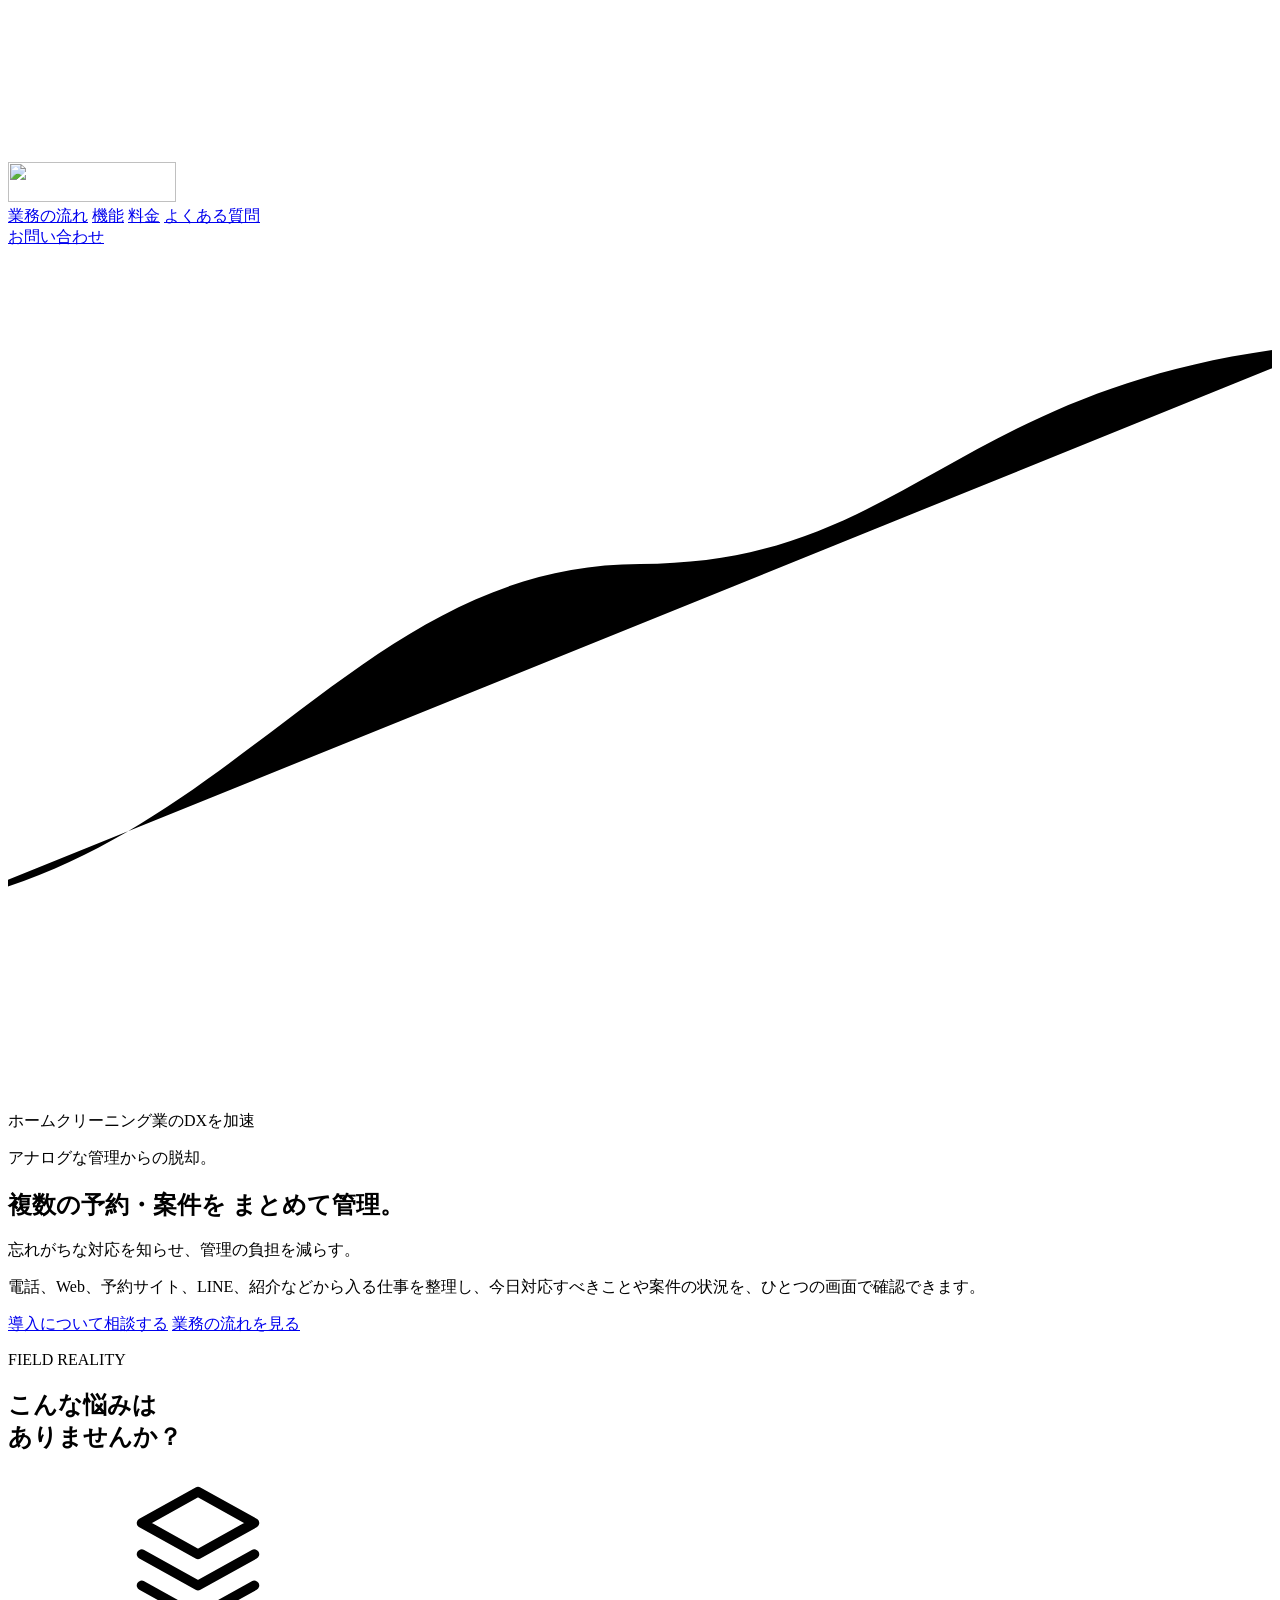
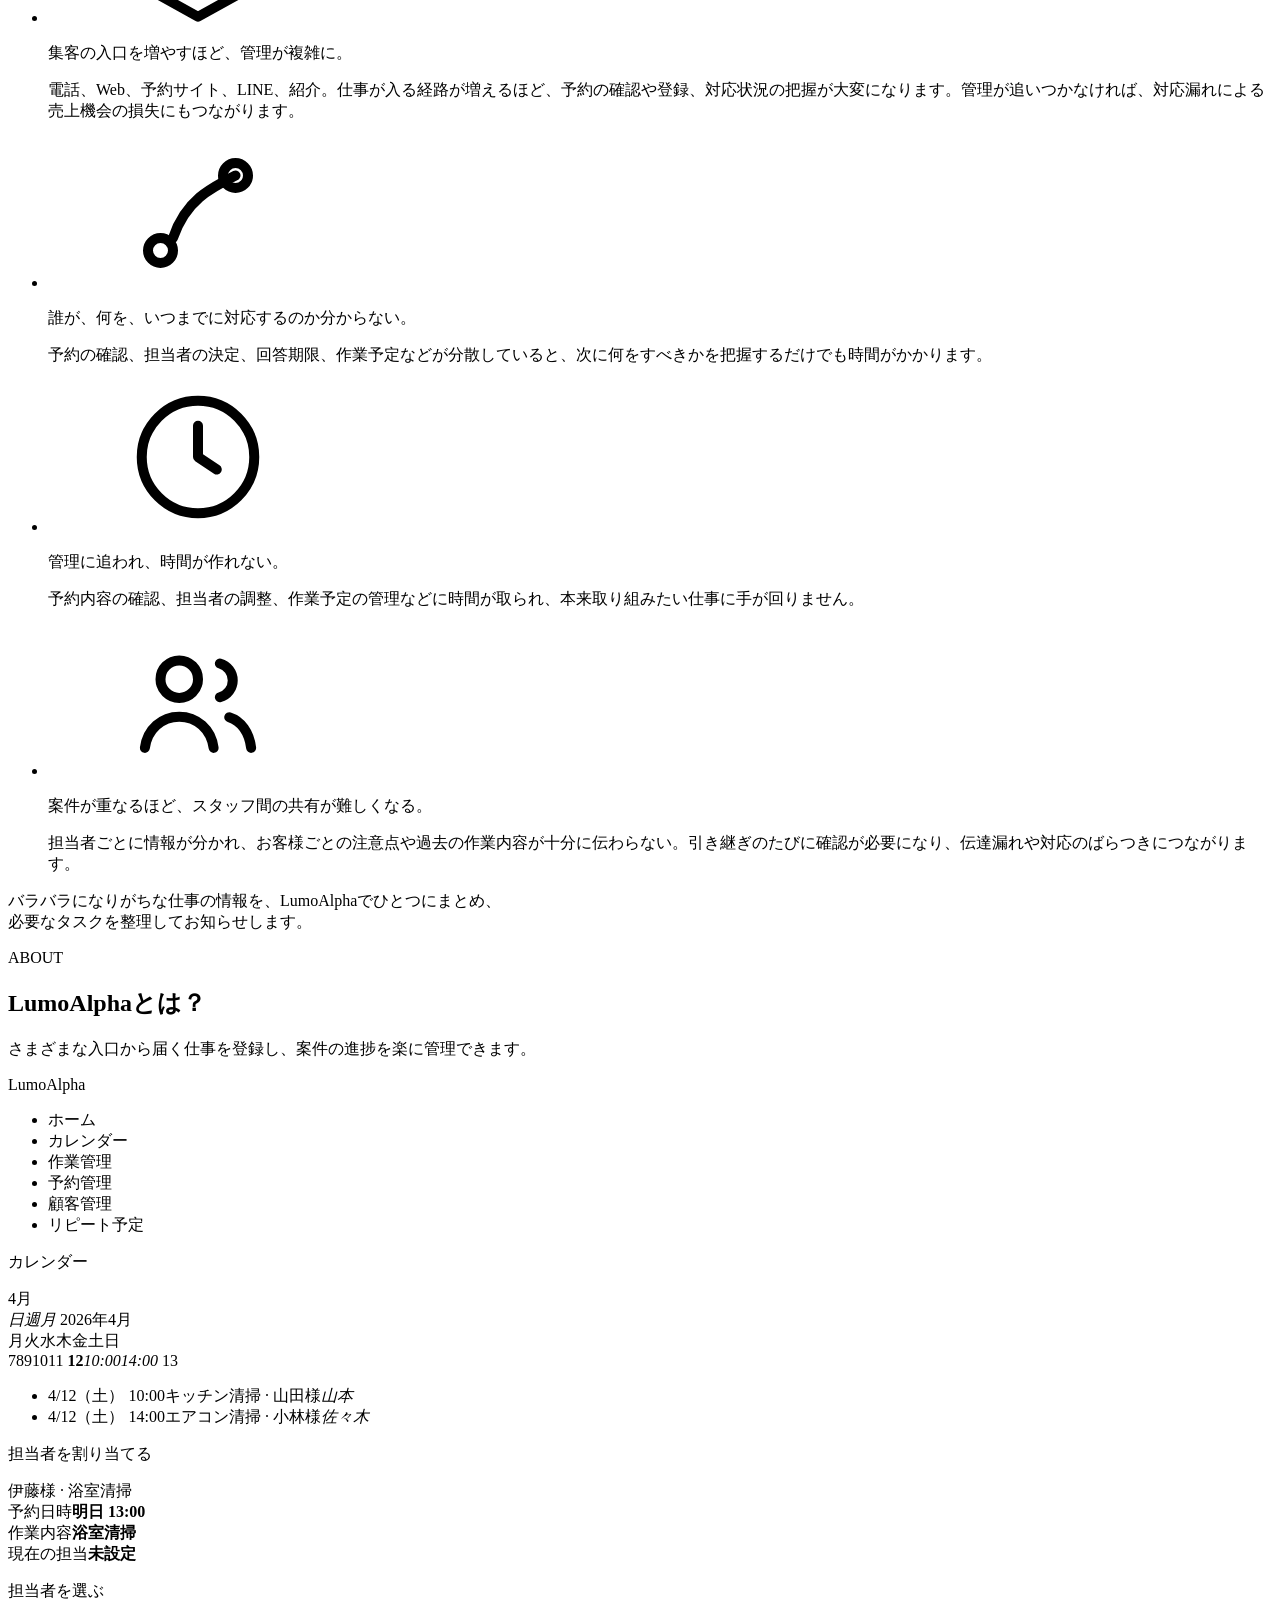
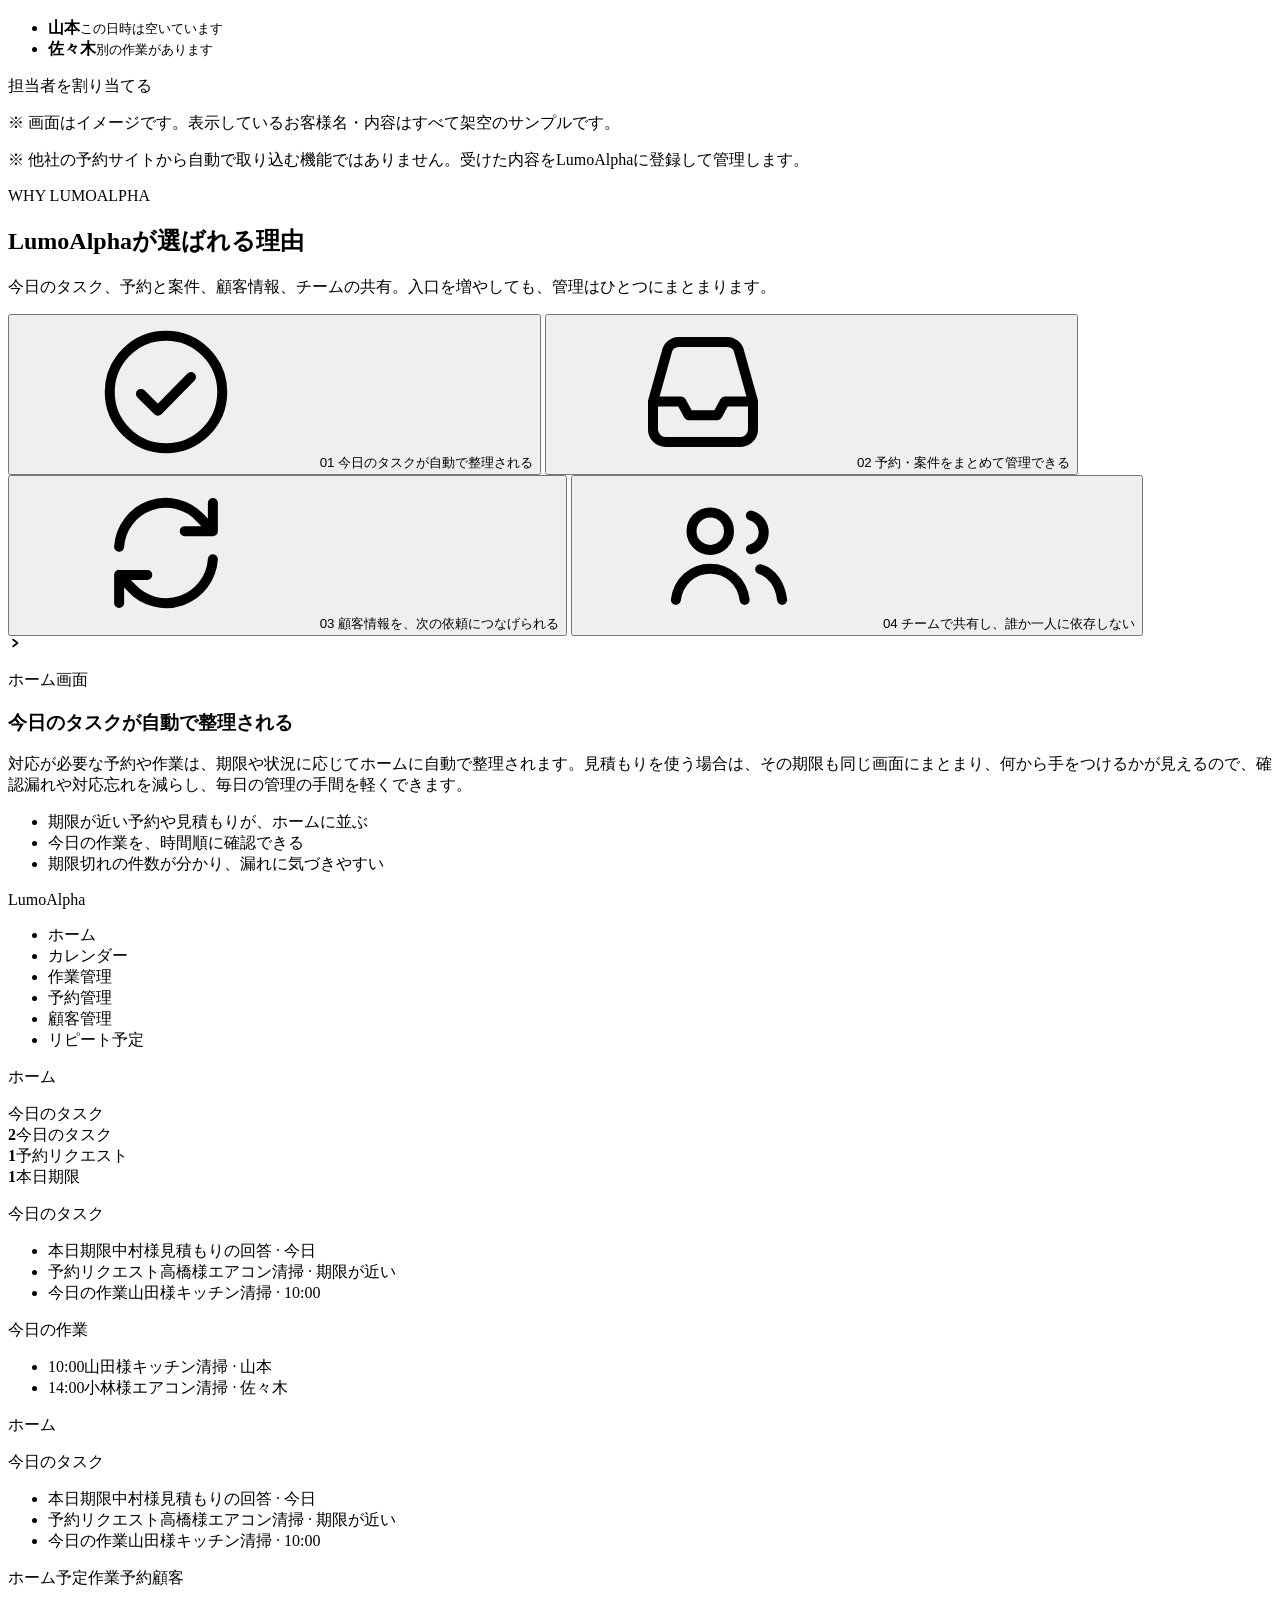
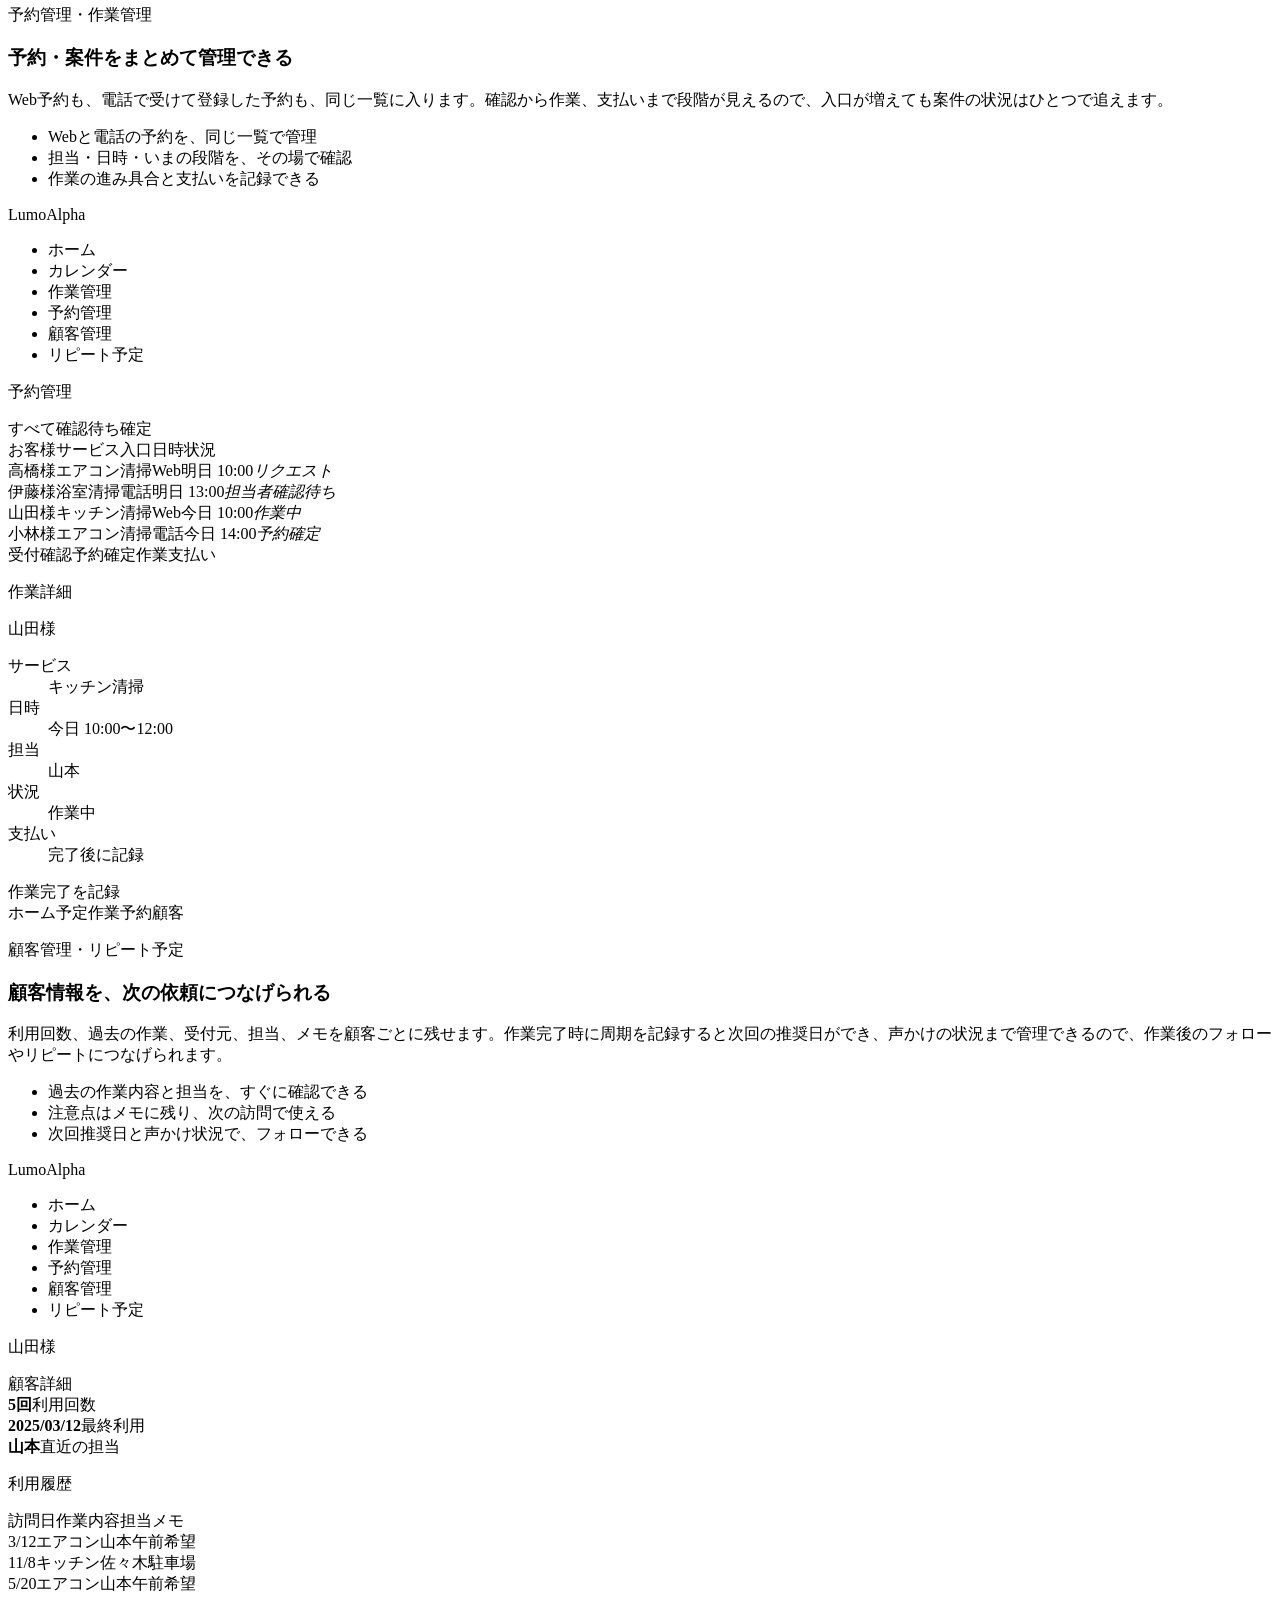
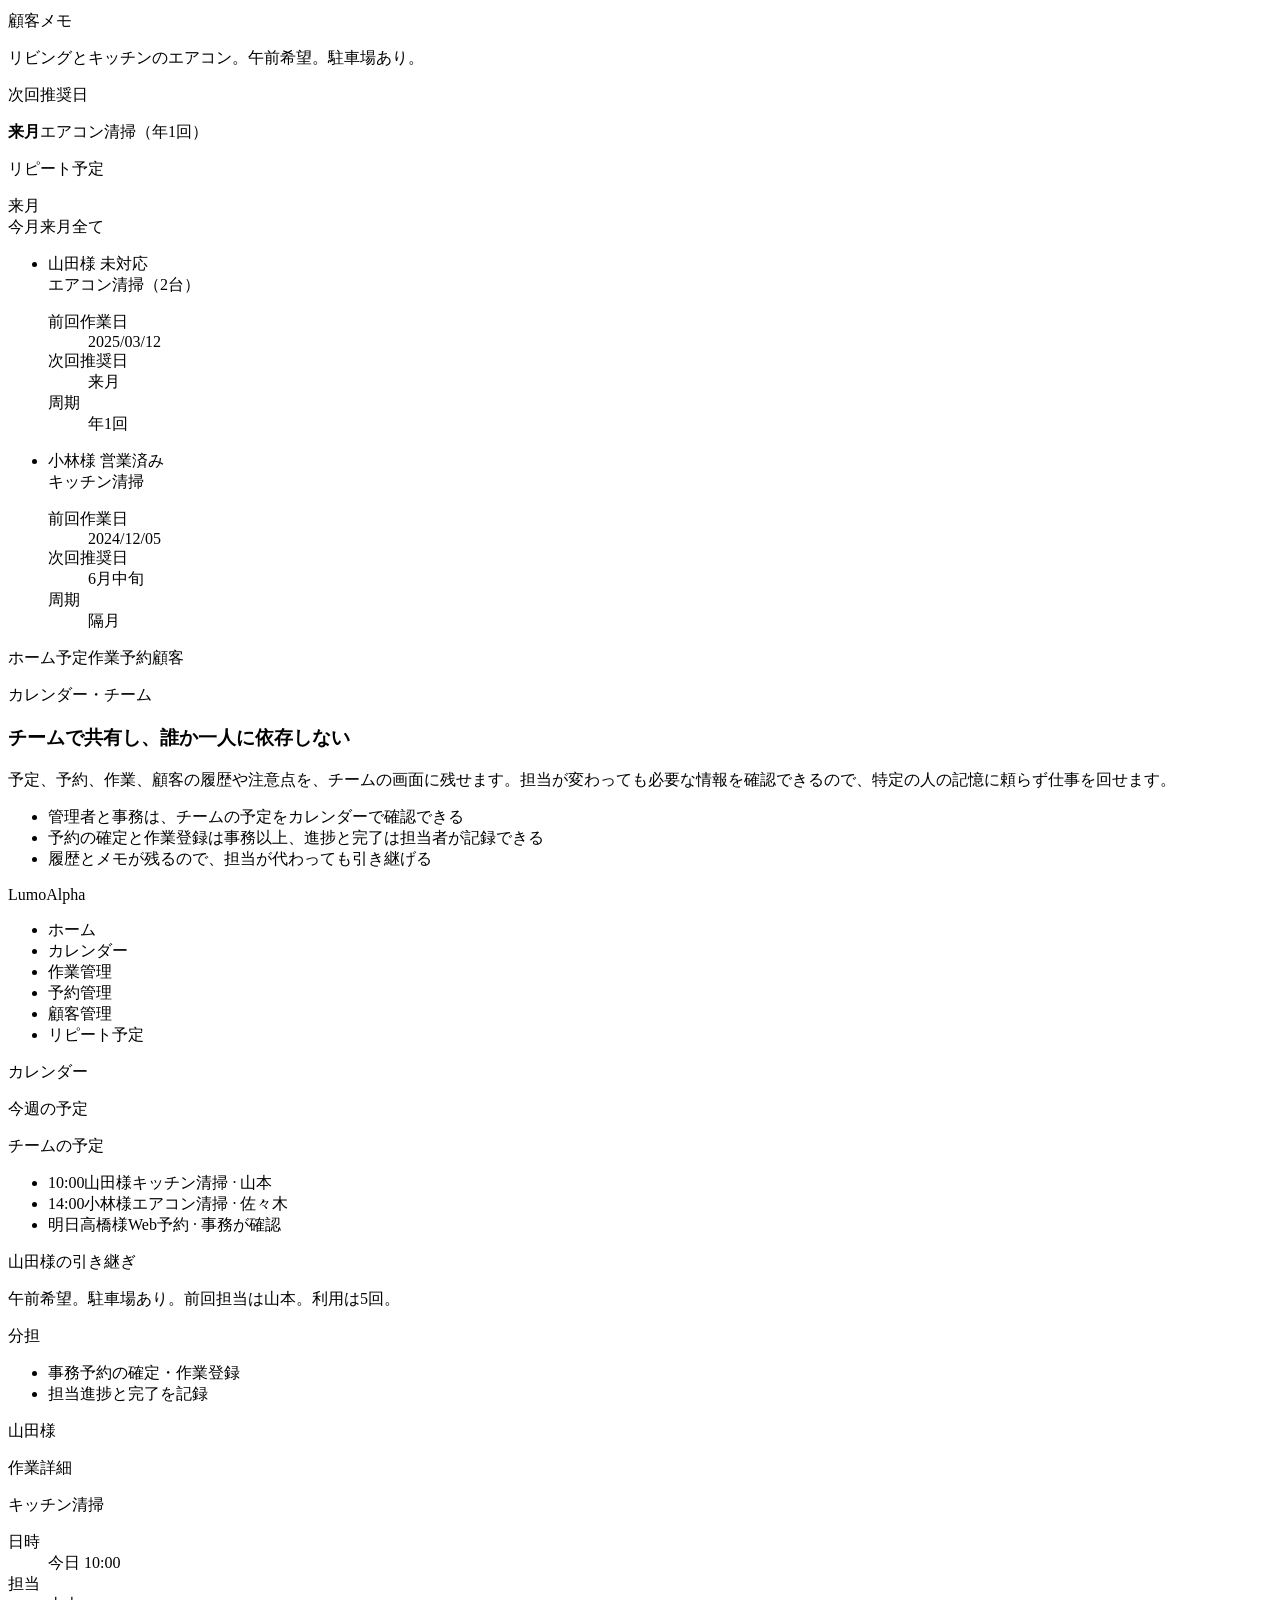
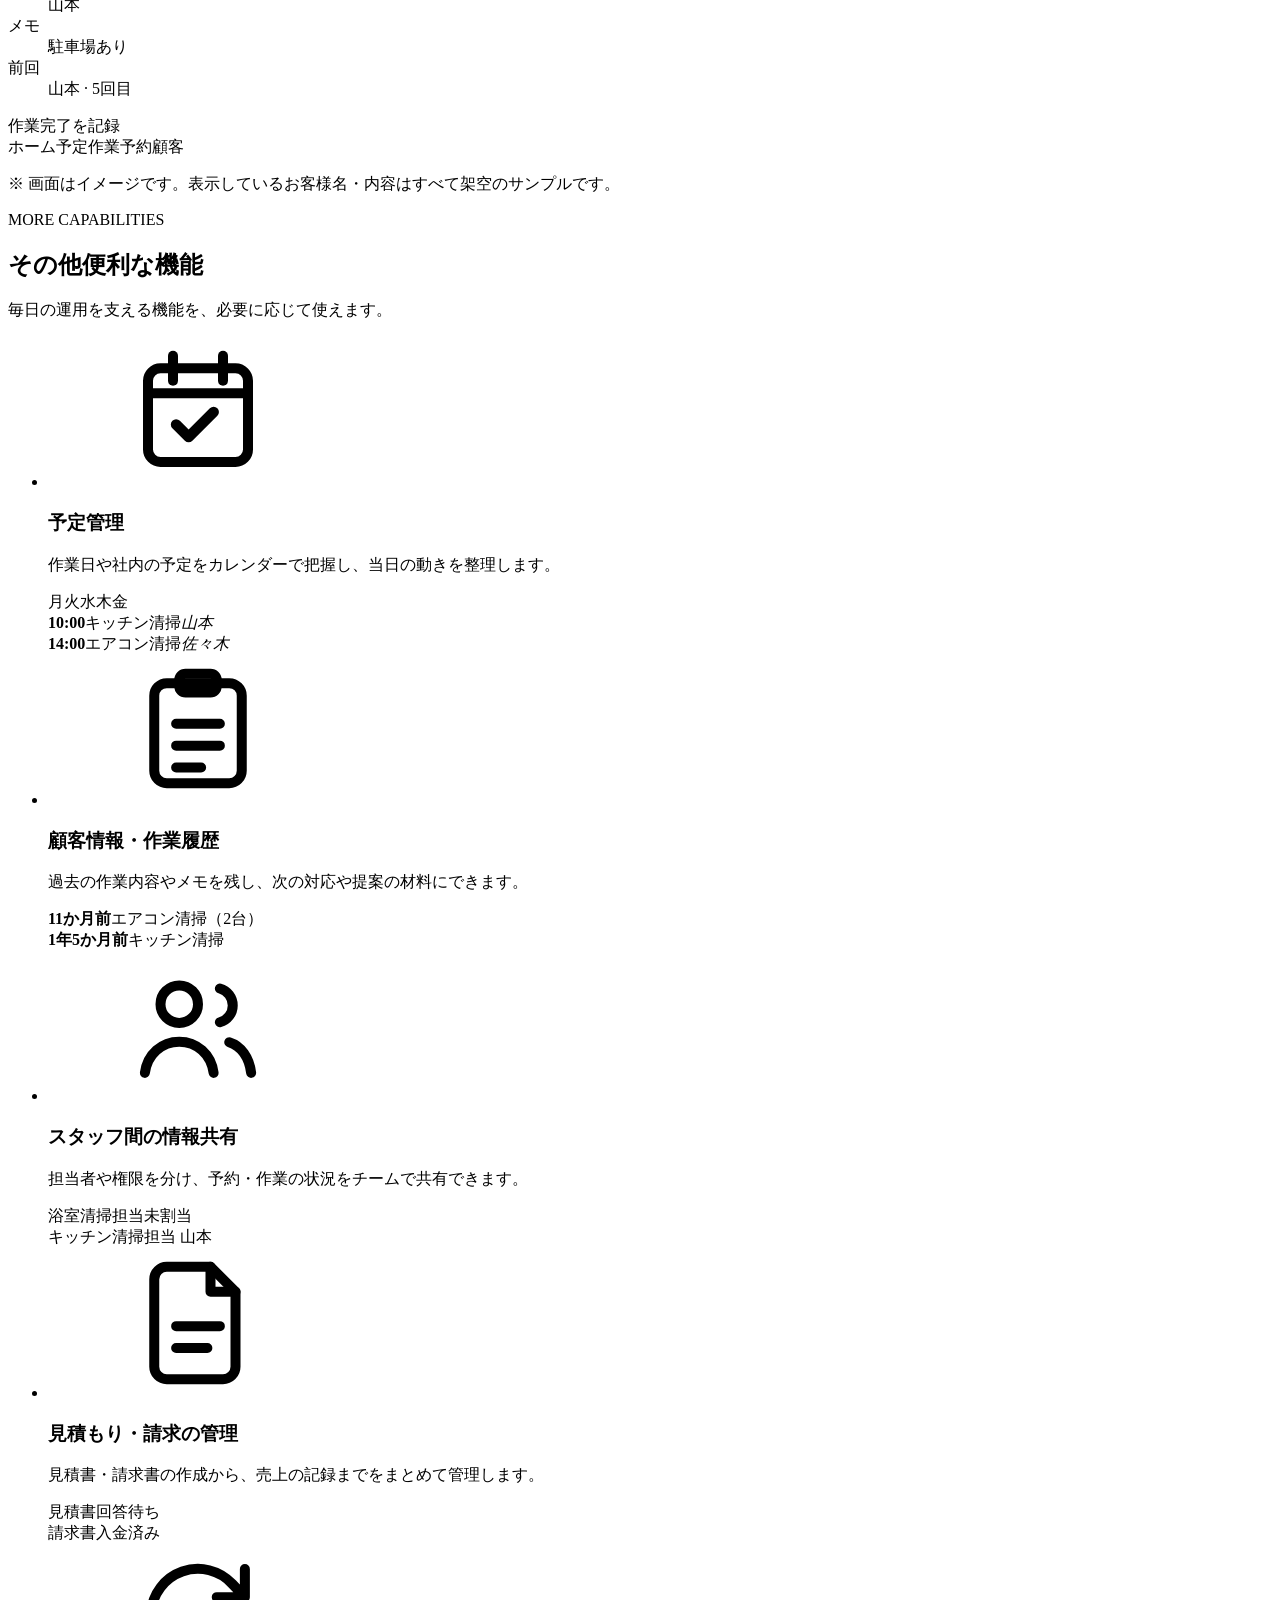
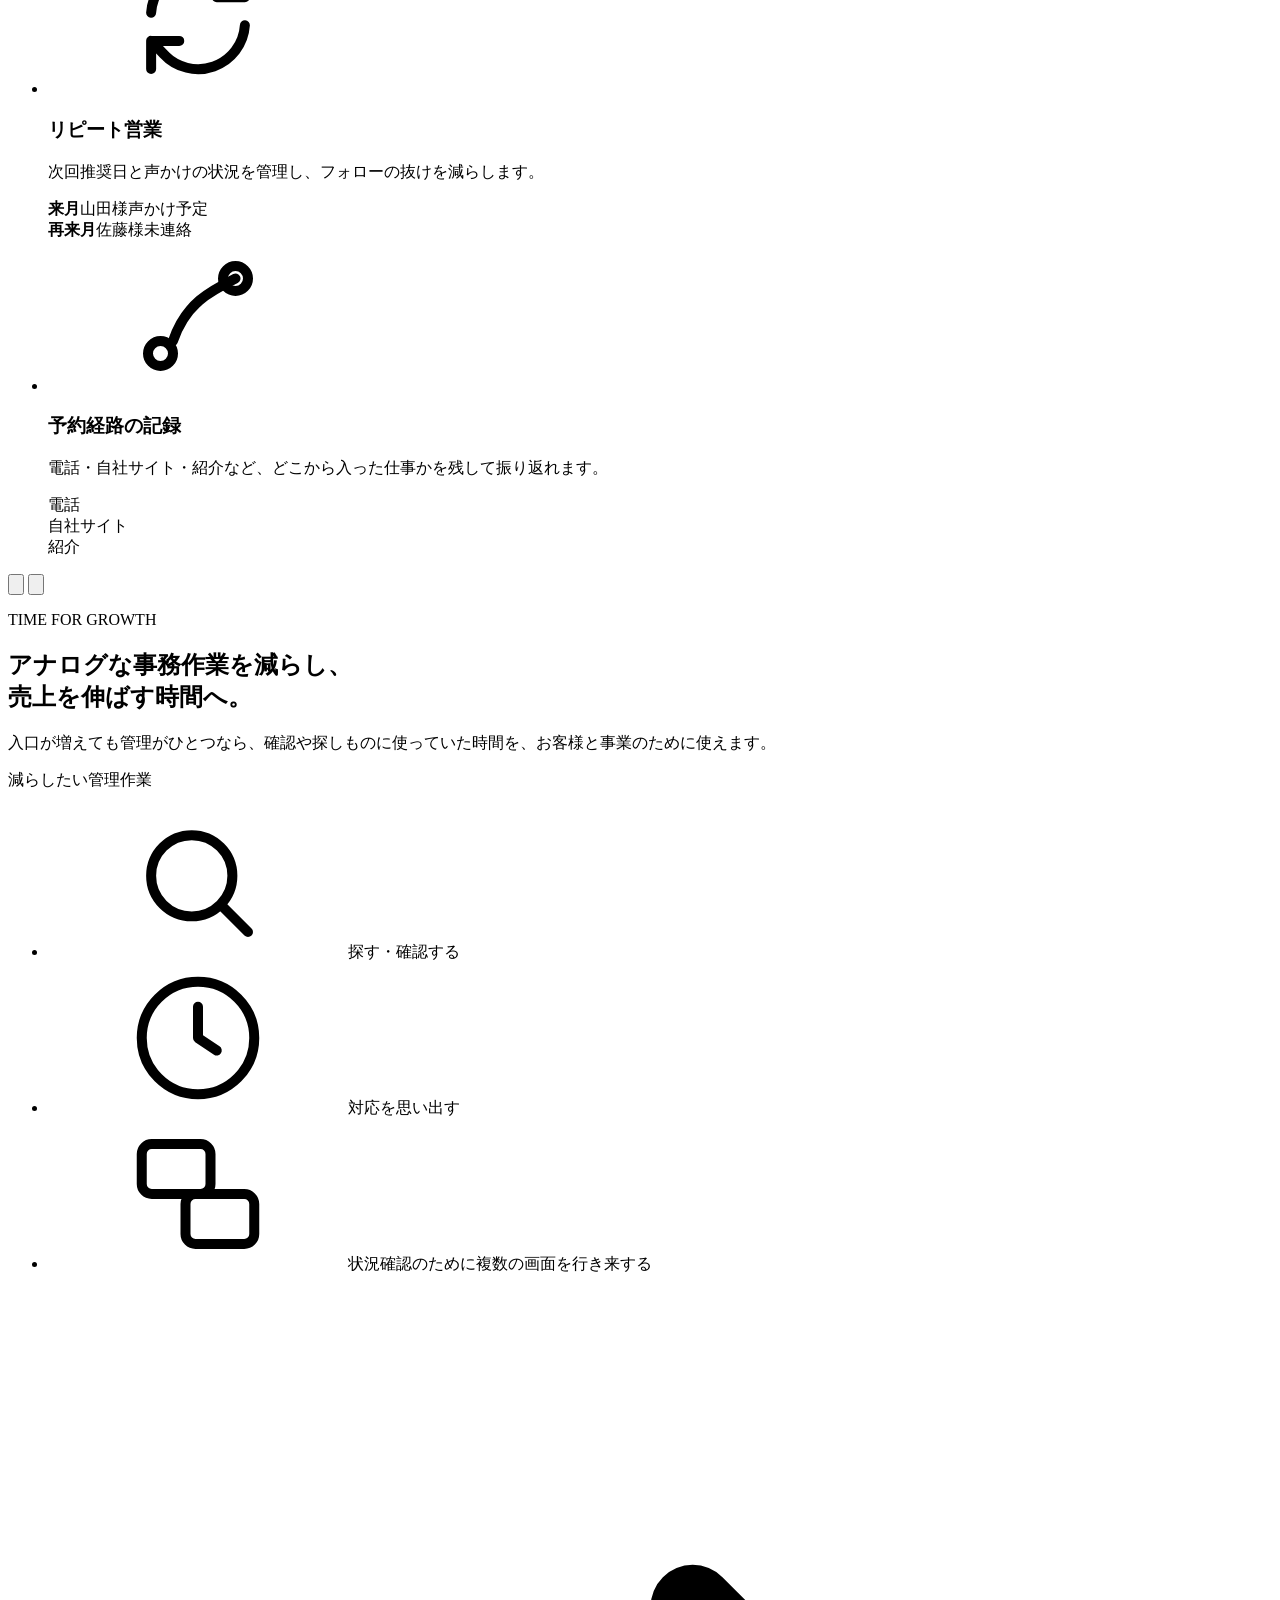
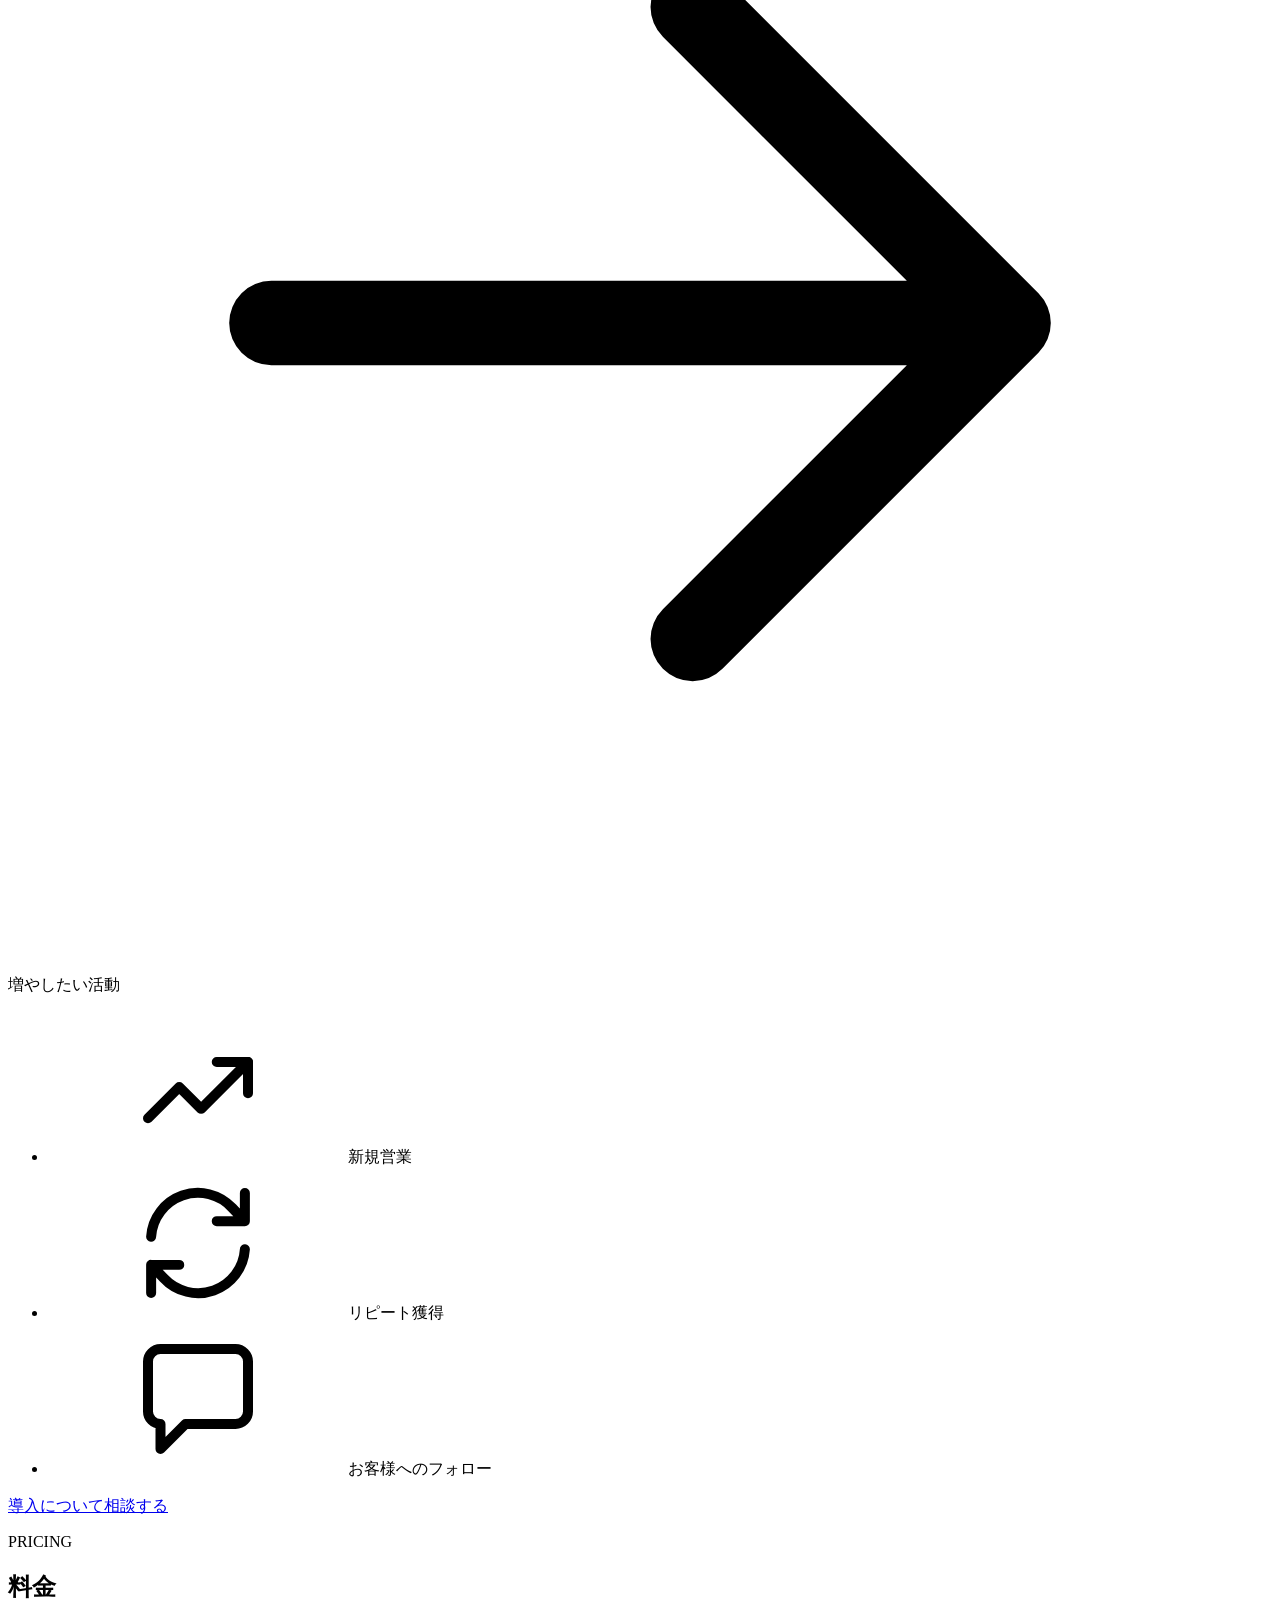
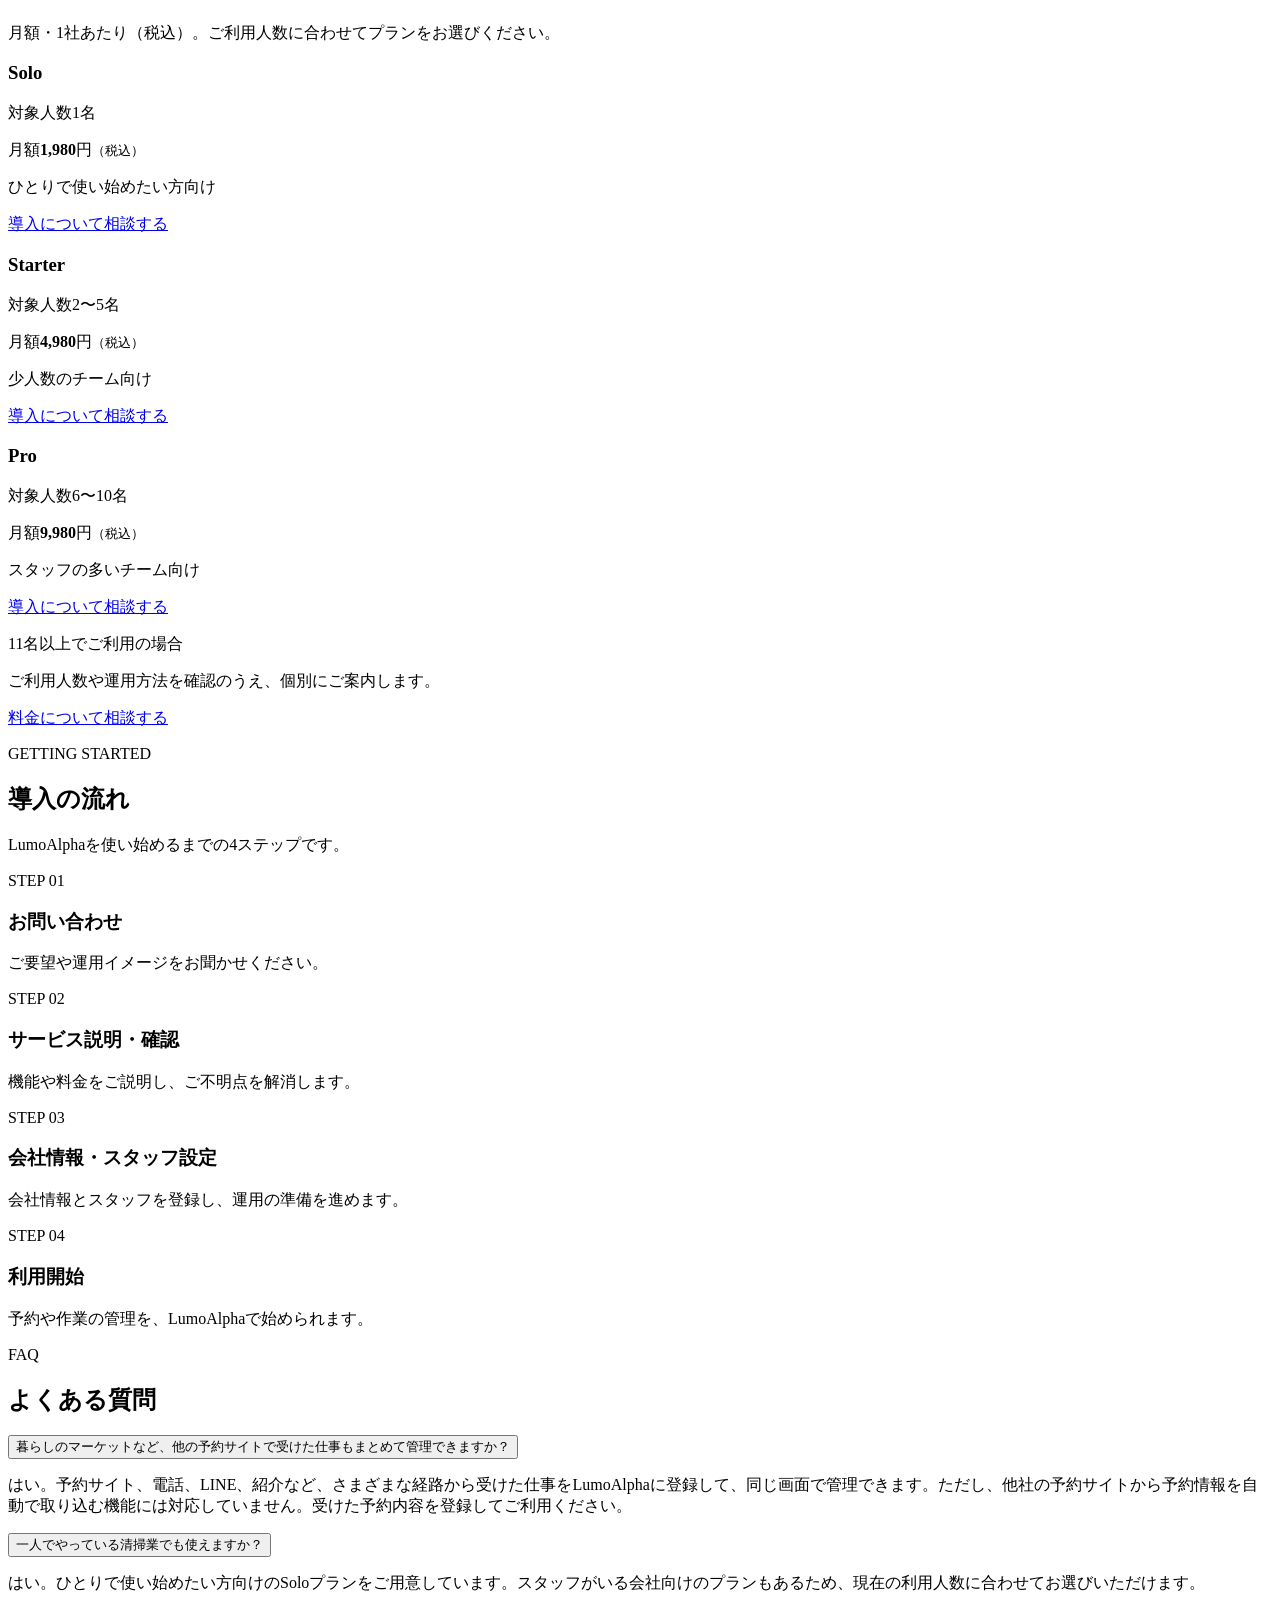
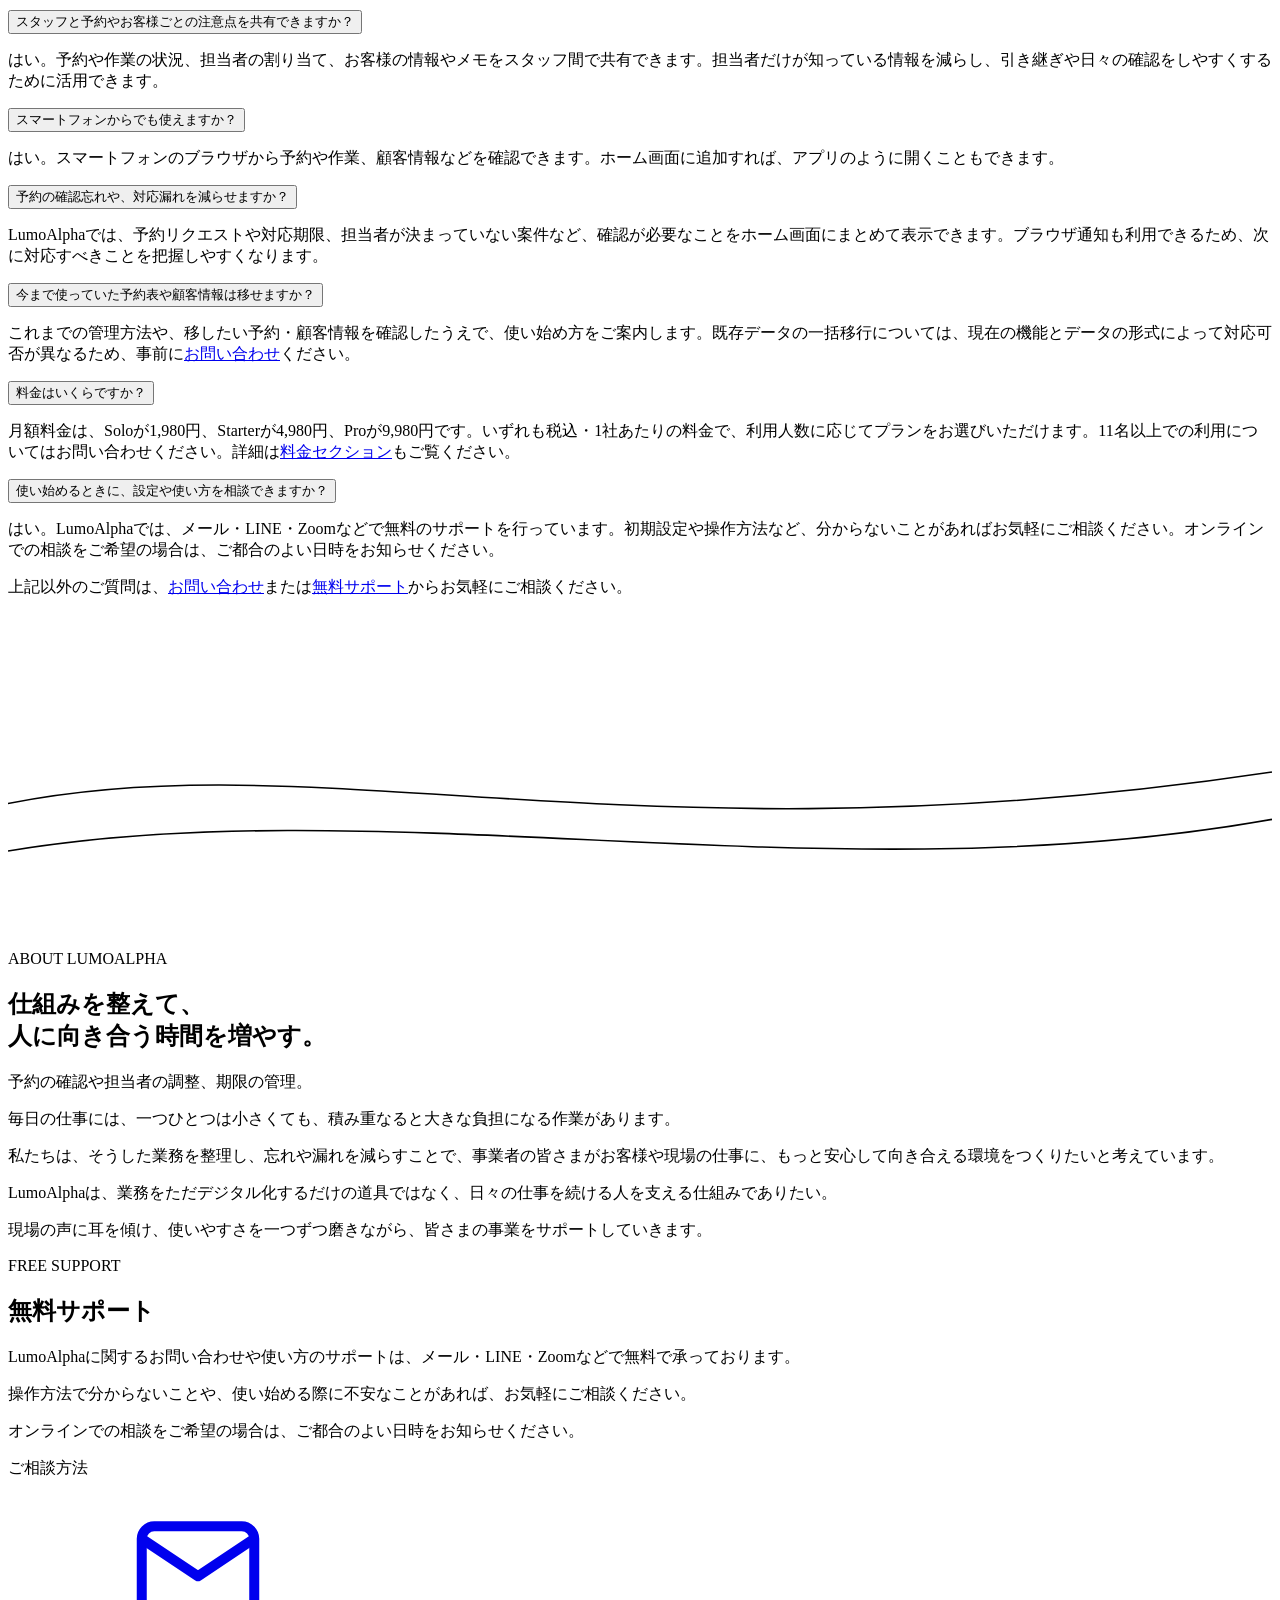
==== commit f4609325: "LPヘッダーを透過PNGワードマークに差し替え 添付ロゴから背景を除去した画像のみ表示し、アイコン枠やSVG近似をやめる。  Co-authored-by: Cursor <cursoragent@c" ====
--- a/index.html
+++ b/index.html
@@ -140,10 +140,7 @@
 
 <header class="site-nav is-light" id="siteNav">
   <a class="site-nav__brand" href="#hero" aria-label="LumoAlpha">
-    <span class="brand-logo" aria-hidden="true">
-      <span class="brand-logo__word">Lumo<svg class="brand-logo__a" viewBox="0 0 96 100"><polygon class="brand-logo__a-left" points="0,100 19,100 52,0 38,0"/><polygon points="52,0 64,0 96,100 76,100"/><polygon points="40,62 72,62 74,75 40,75"/></svg>lpha</span>
-      <svg class="brand-logo__swoosh" viewBox="0 0 100 10" preserveAspectRatio="none"><defs><linearGradient id="brandSwoosh" x1="0" y1="0" x2="100" y2="0" gradientUnits="userSpaceOnUse"><stop offset="0" stop-color="#0b2059"/><stop offset=".7" stop-color="#1f4fa8"/><stop offset="1" stop-color="#58a3f1"/></linearGradient></defs><path d="M0 8.4 Q50 9.6 94 7.9 L100 5" fill="none" stroke="url(#brandSwoosh)" stroke-width="1.6" stroke-linecap="round" stroke-linejoin="round" vector-effect="non-scaling-stroke"/></svg>
-    </span>
+    <img class="brand-logo__img" src="images/brand-lumoalpha-wordmark.png" alt="" width="168" height="40" decoding="async">
   </a>
   <nav class="site-nav__links" aria-label="ページ内リンク">
     <a href="#reasons">業務の流れ</a>
--- a/css/style.css
+++ b/css/style.css
@@ -389,22 +389,12 @@
   transition: background .25s var(--ease), transform .25s var(--ease);
 }
 .site-nav__cta:hover{ background: var(--navy-soft); }
-.brand-logo{
-  position:relative; display:inline-block;
-  padding-bottom:.34em;
-  font-weight:700; letter-spacing:-.015em; line-height:1;
-  color:#0b2059;
-}
-.brand-logo__word{ white-space:nowrap; }
-.brand-logo__a{
-  display:inline-block; height:.727em; width:auto; aspect-ratio:96 / 100;
-  margin:0 .01em 0 .02em; vertical-align:baseline;
-  fill:currentColor; overflow:visible;
-}
-.brand-logo__a-left{ fill:#58a3f1; }
-.brand-logo__swoosh{
-  position:absolute; left:10%; width:64%; bottom:0; height:.36em;
-  overflow:visible;
+.brand-logo__img{
+  display:block;
+  width:auto;
+  height:40px;
+  max-width:min(168px, 46vw);
+  object-fit:contain;
 }
 .site-nav:not(.is-light) .site-nav__brand{ color:#fff; }
 .site-nav:not(.is-light) .site-nav__cta{
@@ -1887,7 +1877,8 @@
 
   .site-nav{ top:10px; left:10px; right:10px; }
   .site-nav__cta{ padding:10px 16px; font-size:12px; min-height:40px; }
-  .site-nav__brand{ font-size:18px; padding:6px 2px; }
+  .site-nav__brand{ padding:6px 2px; }
+  .brand-logo__img{ height:34px; max-width:min(148px, 52vw); }
 }
 @media (max-width: 400px){
   .device-phone-pair{
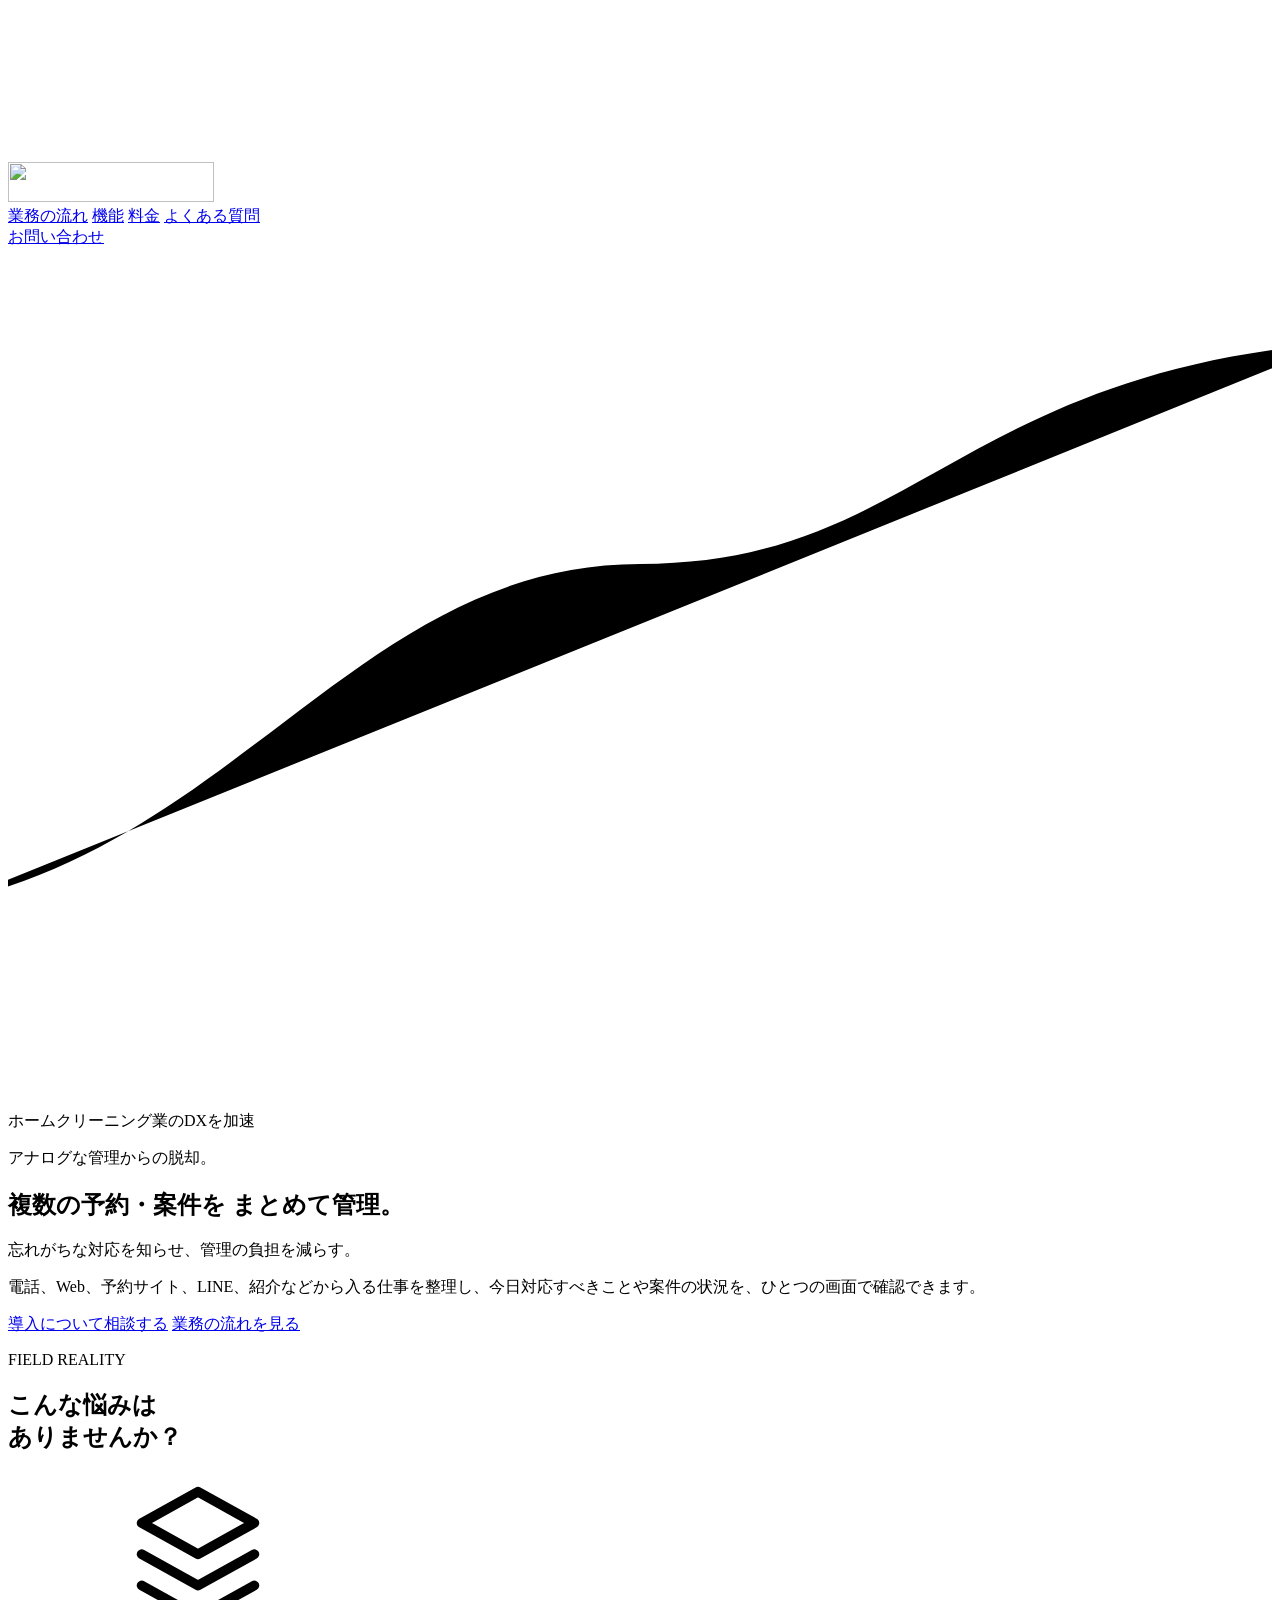
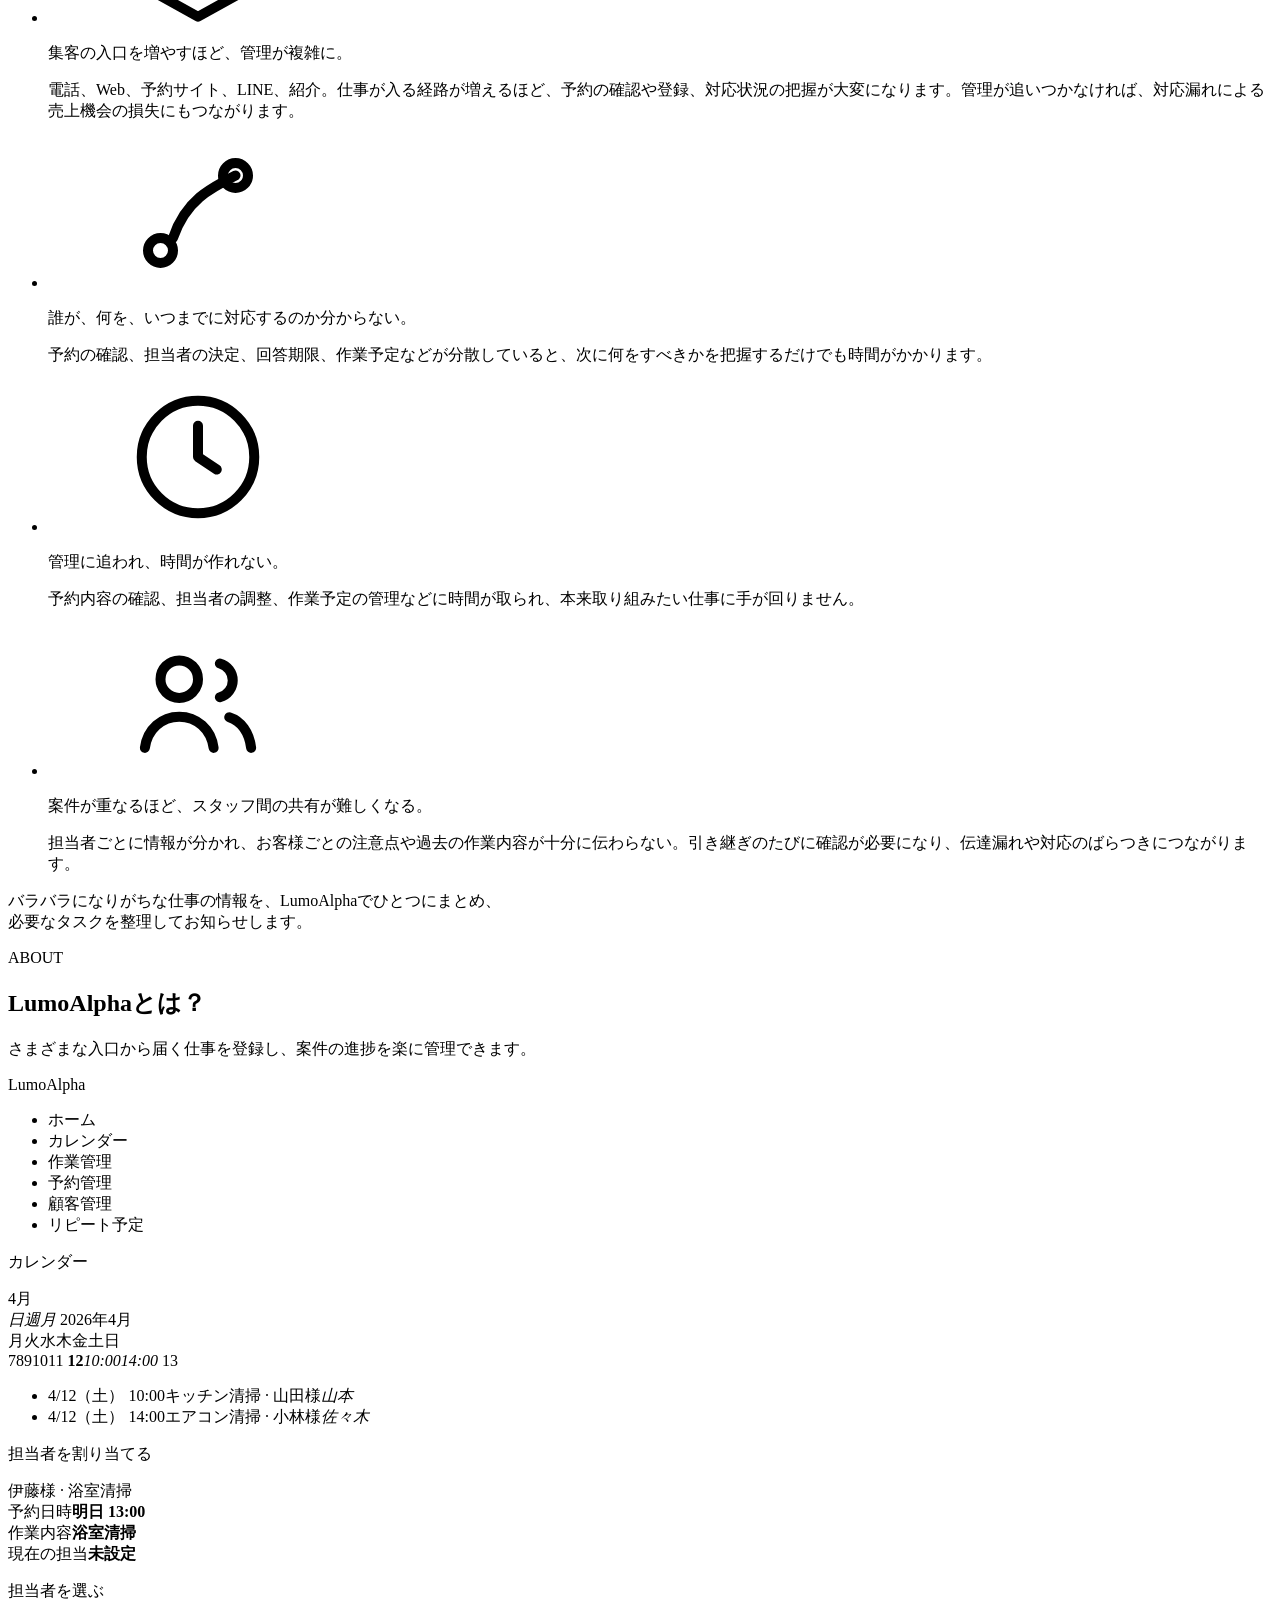
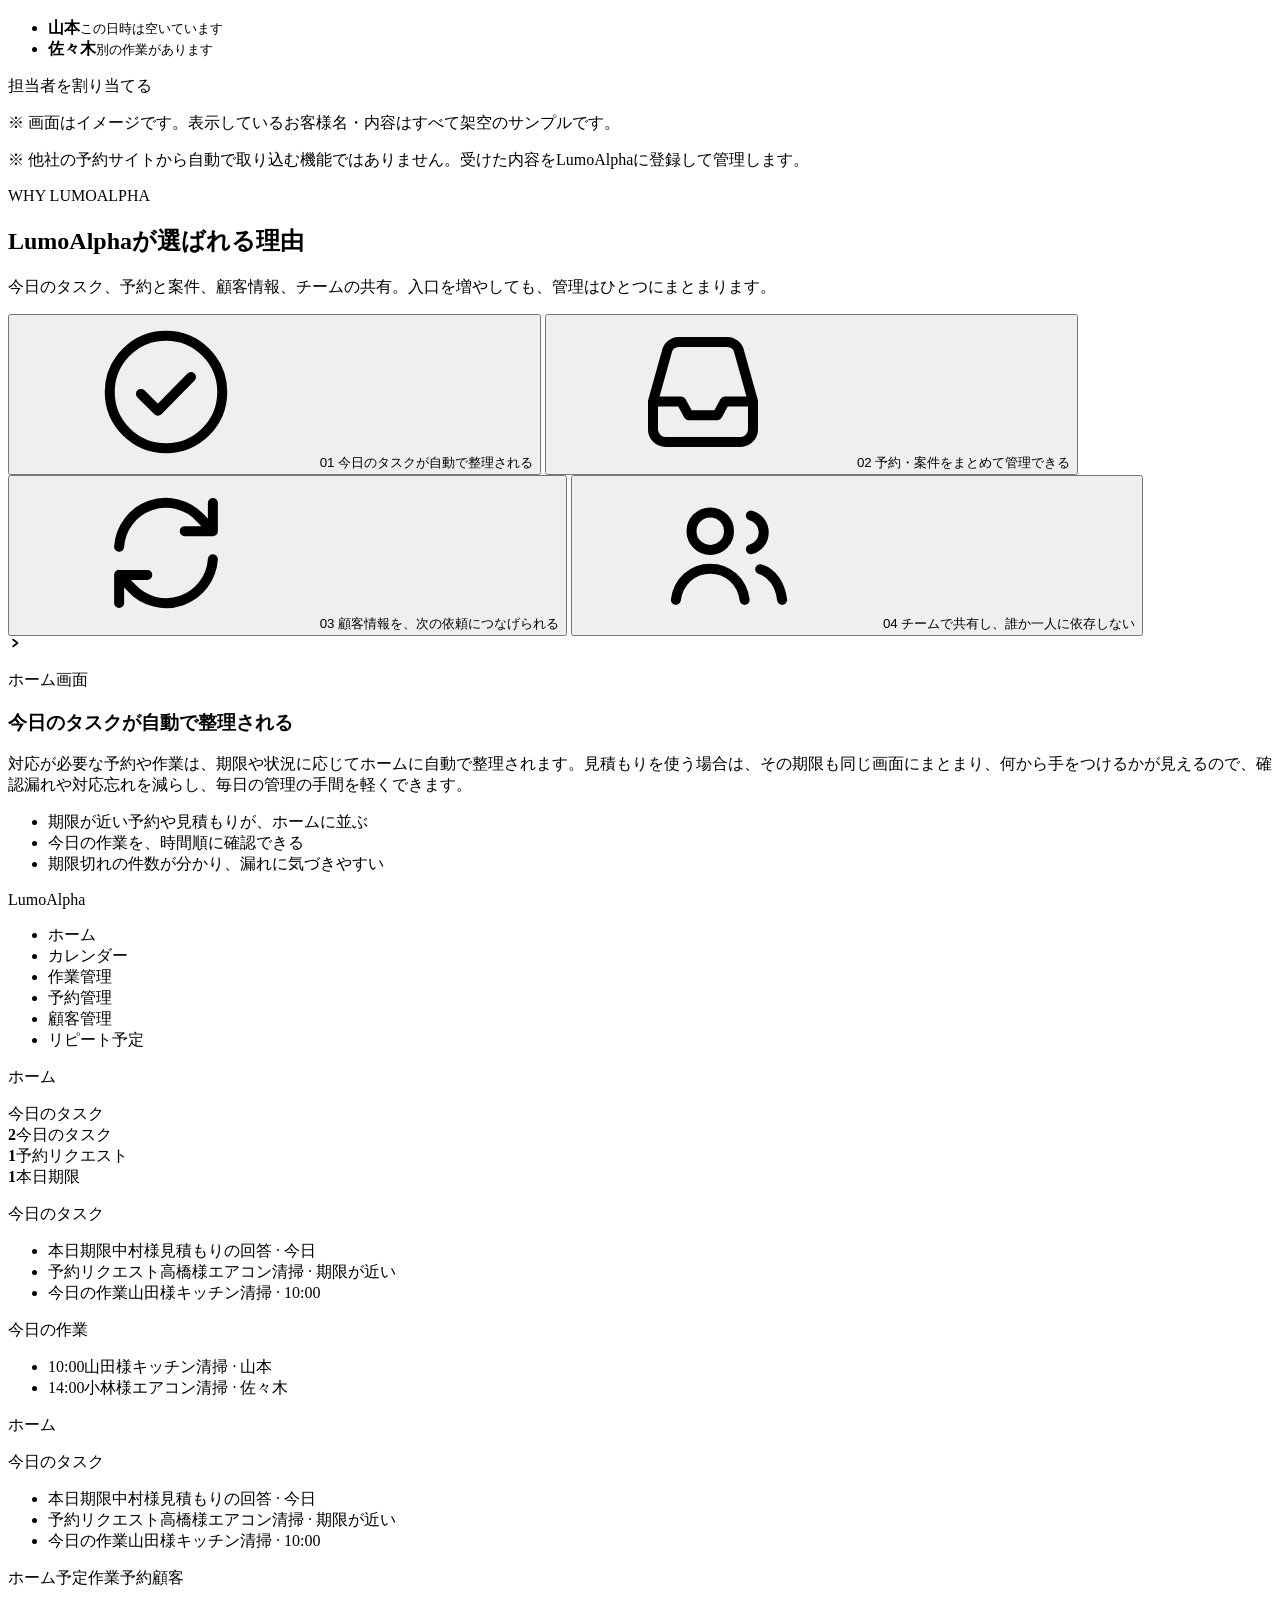
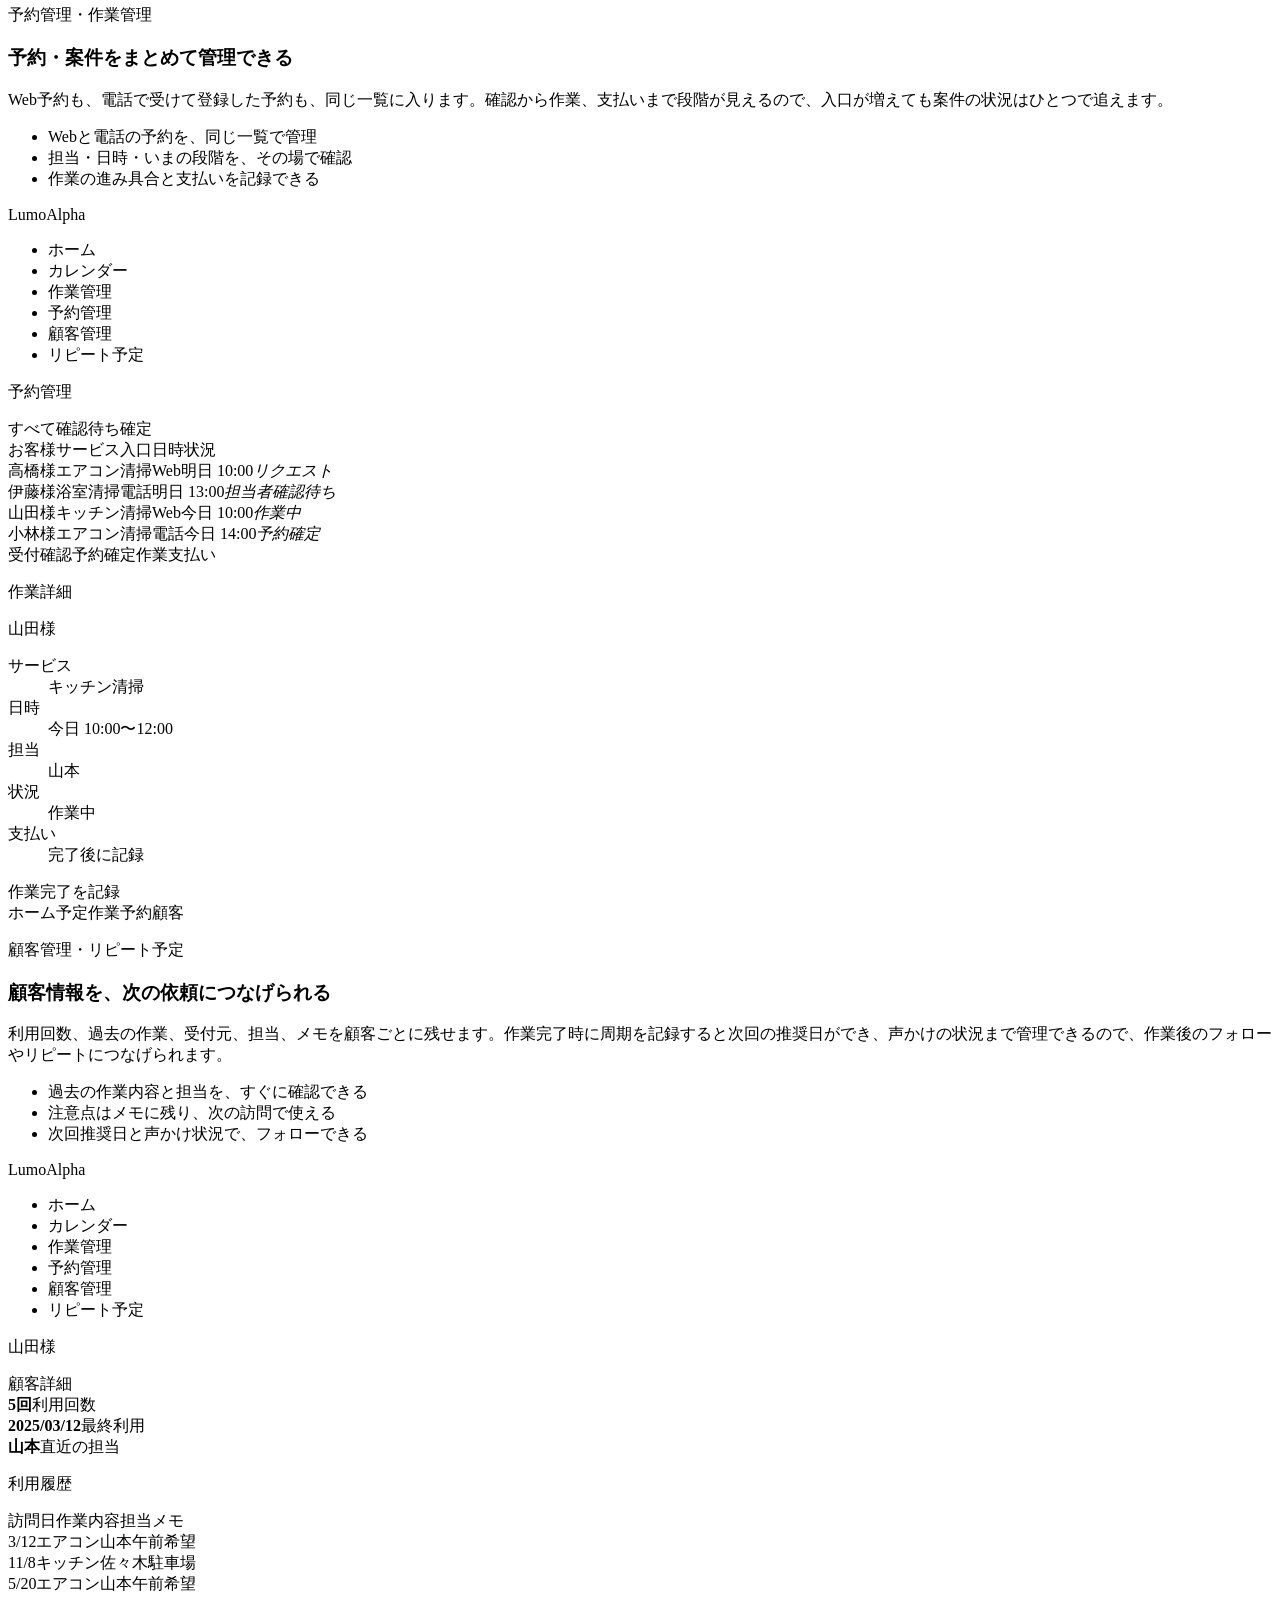
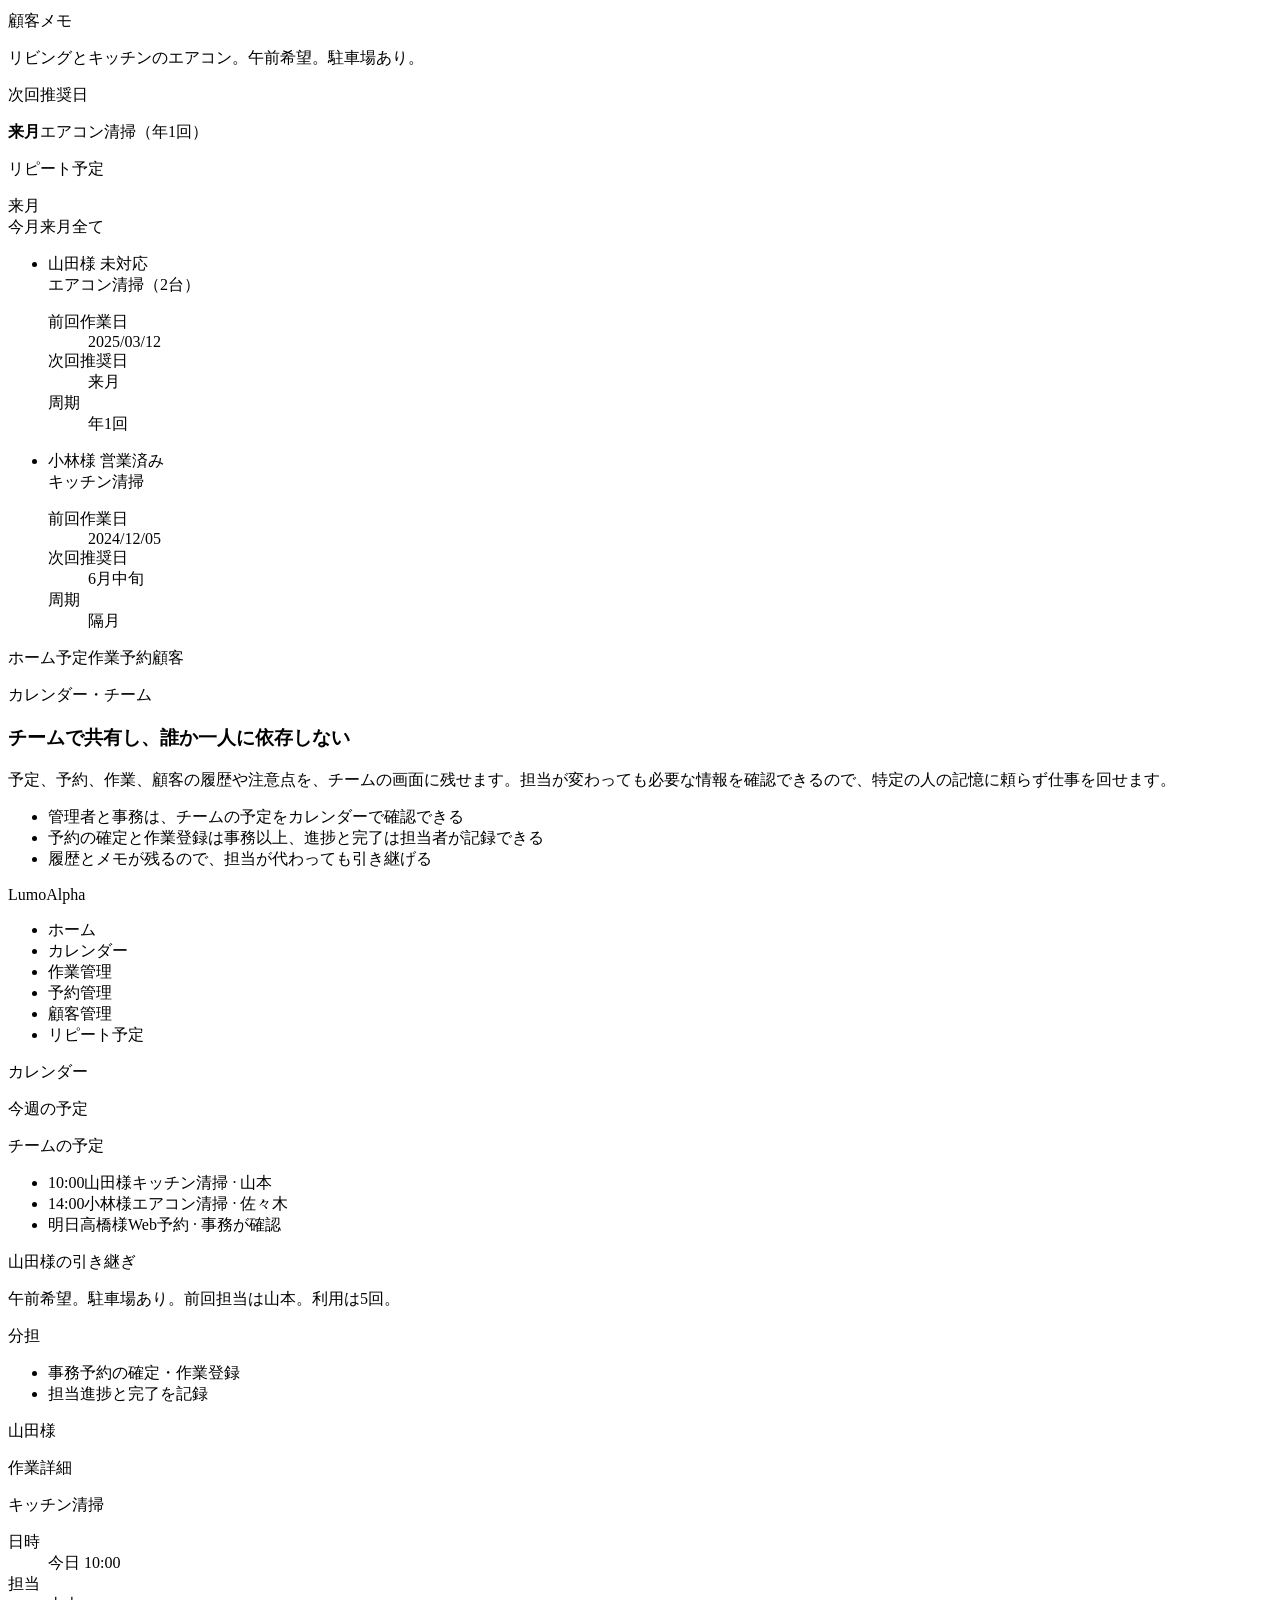
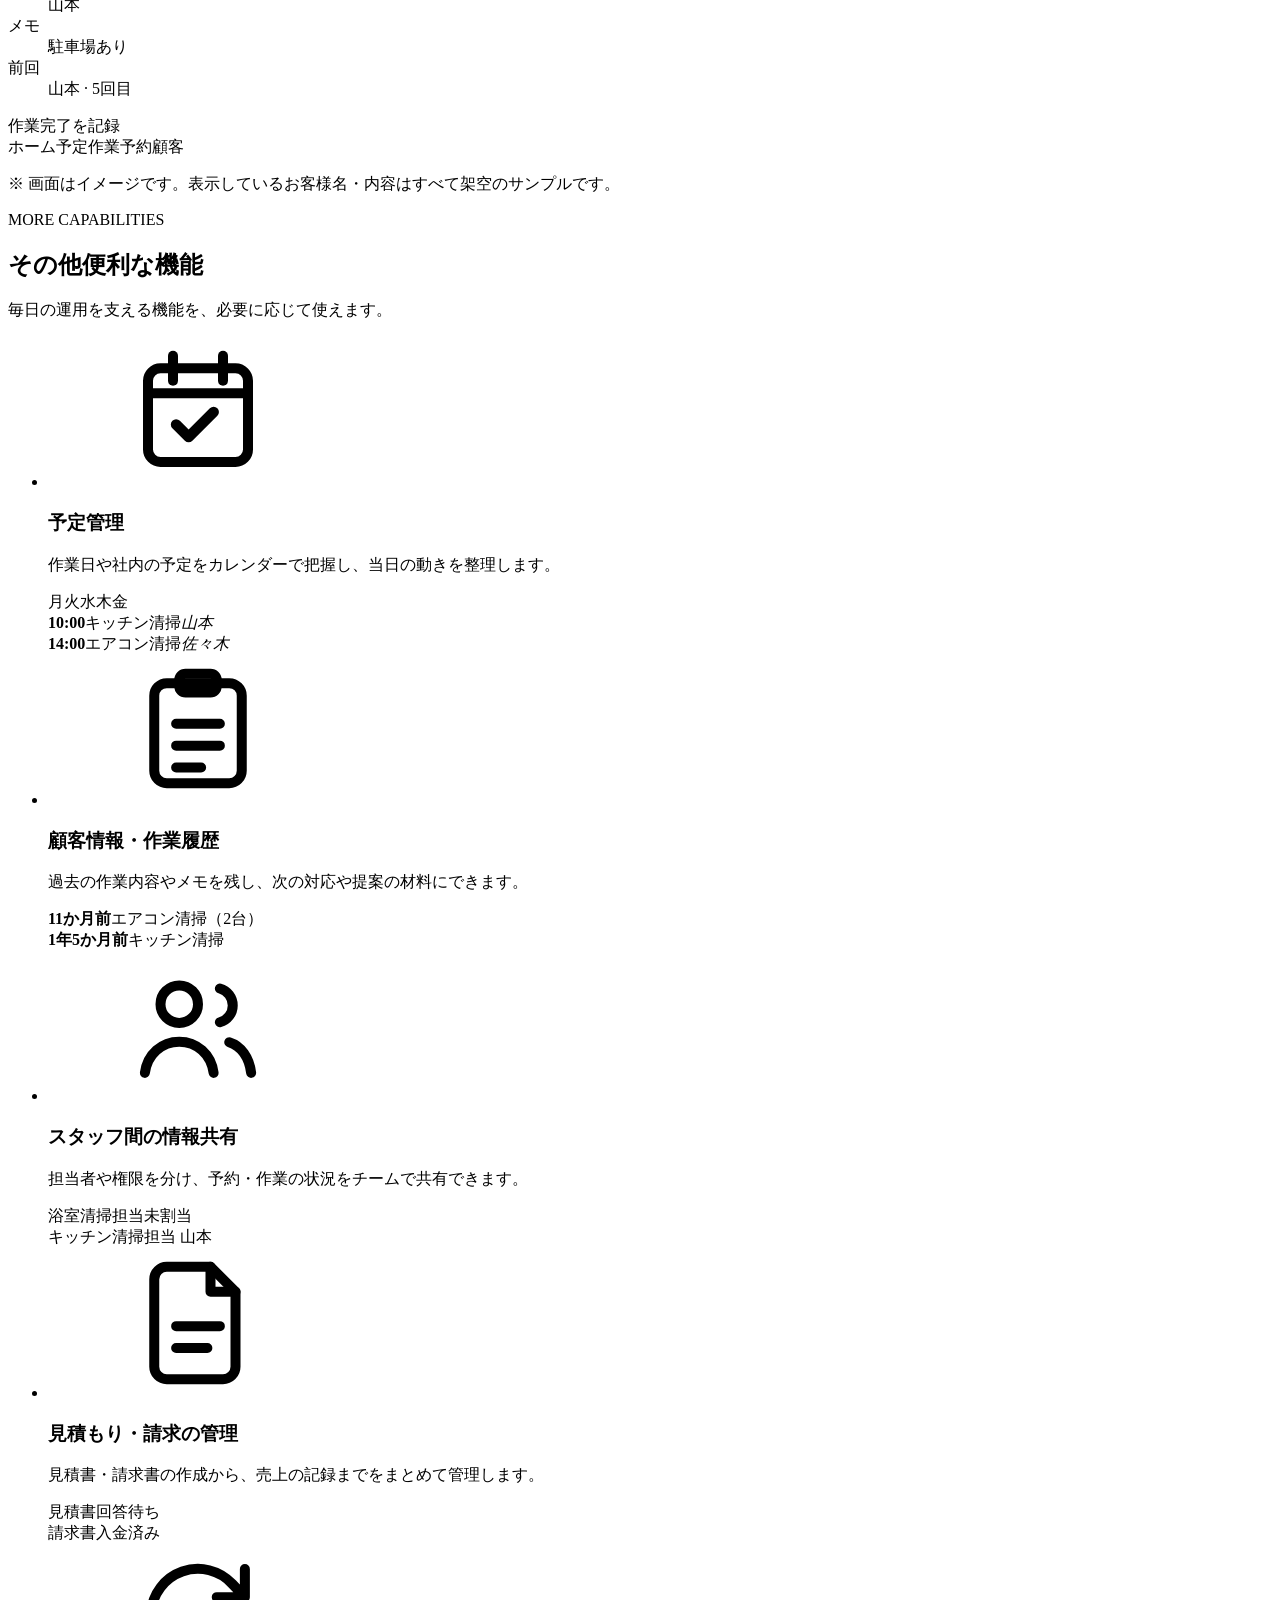
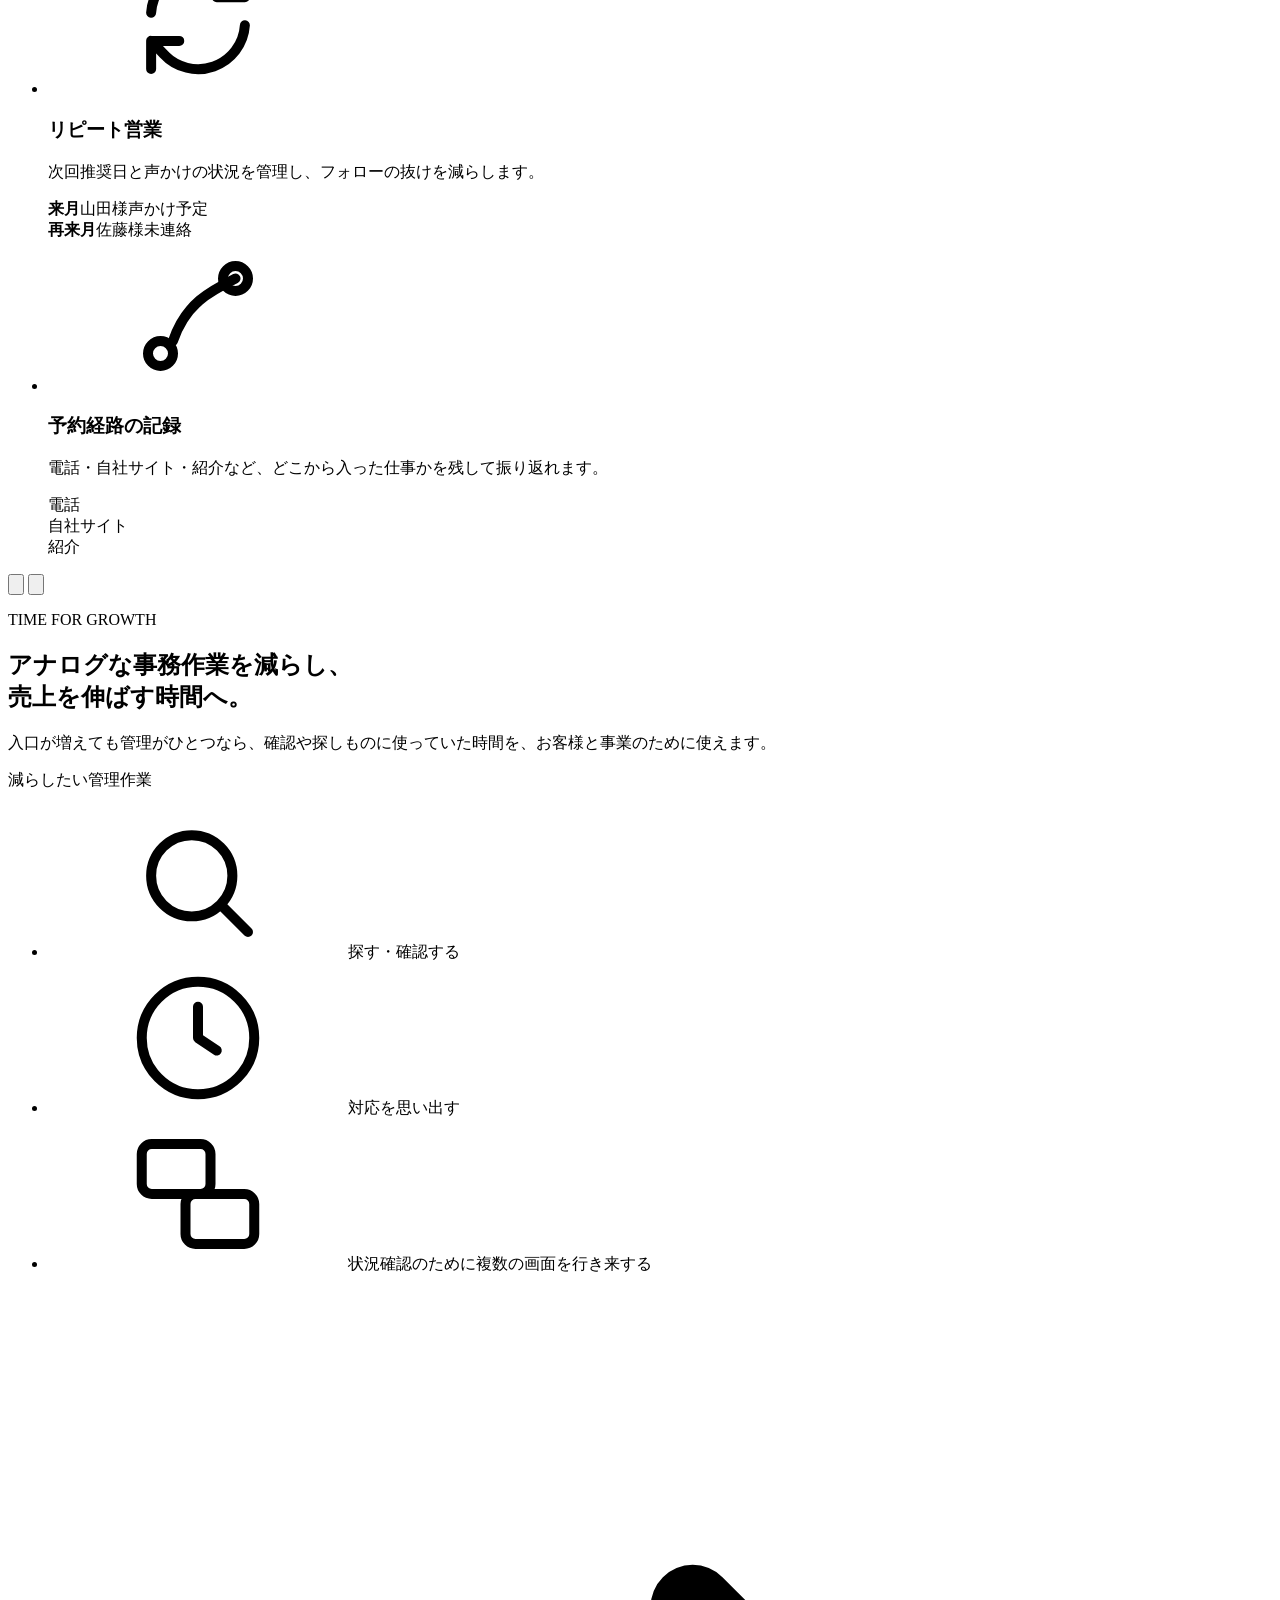
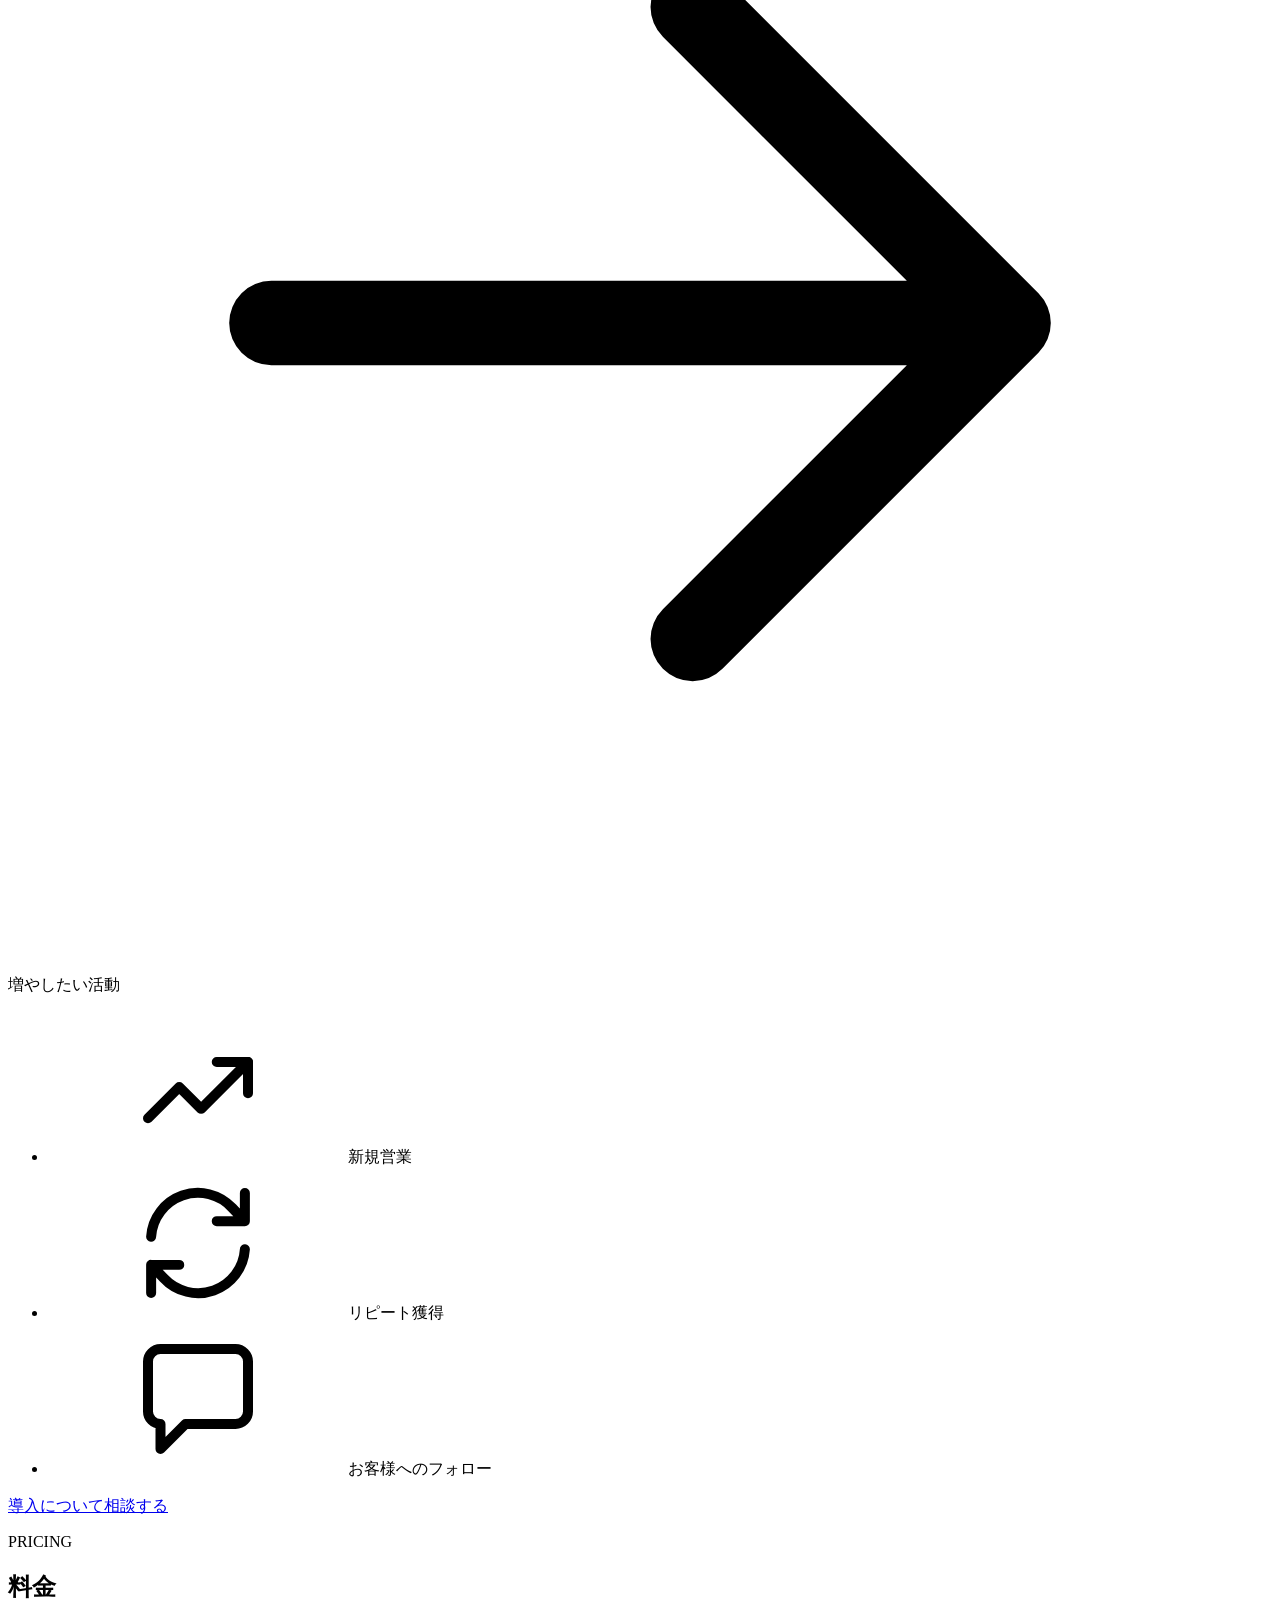
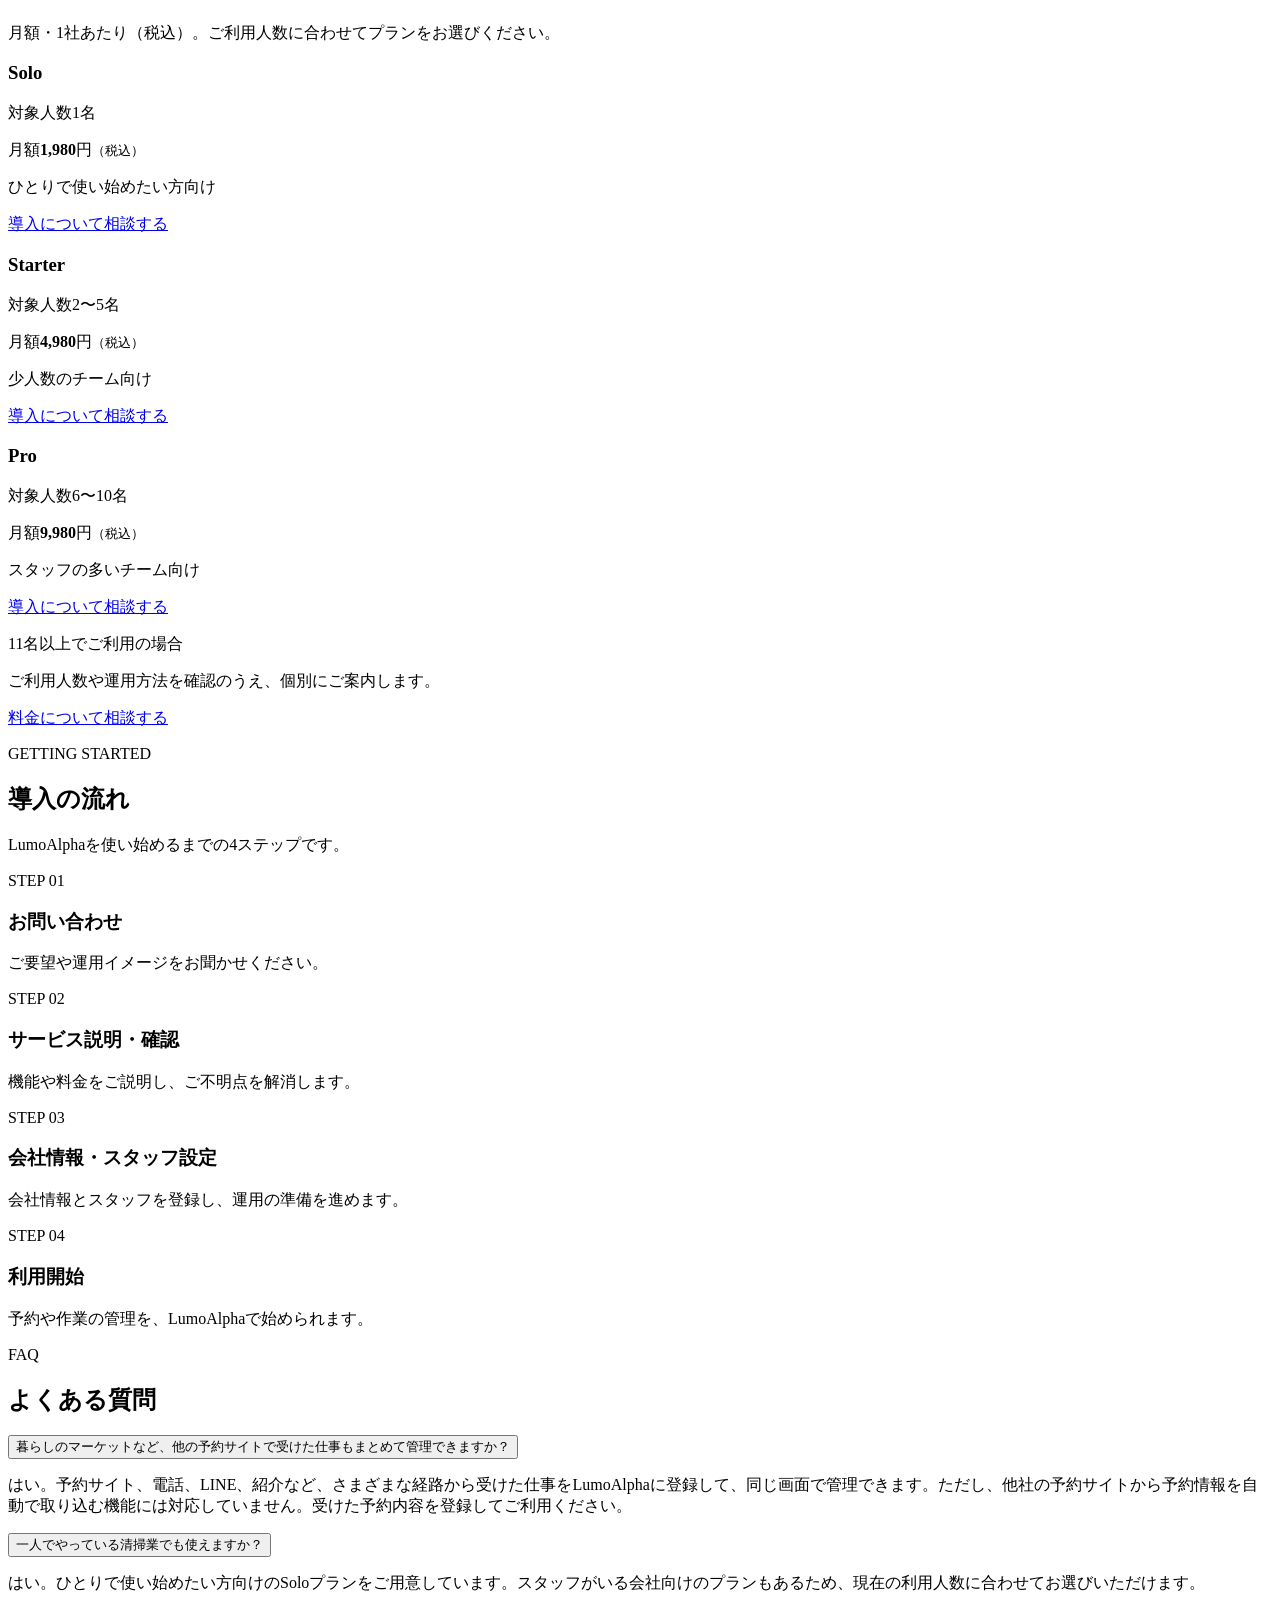
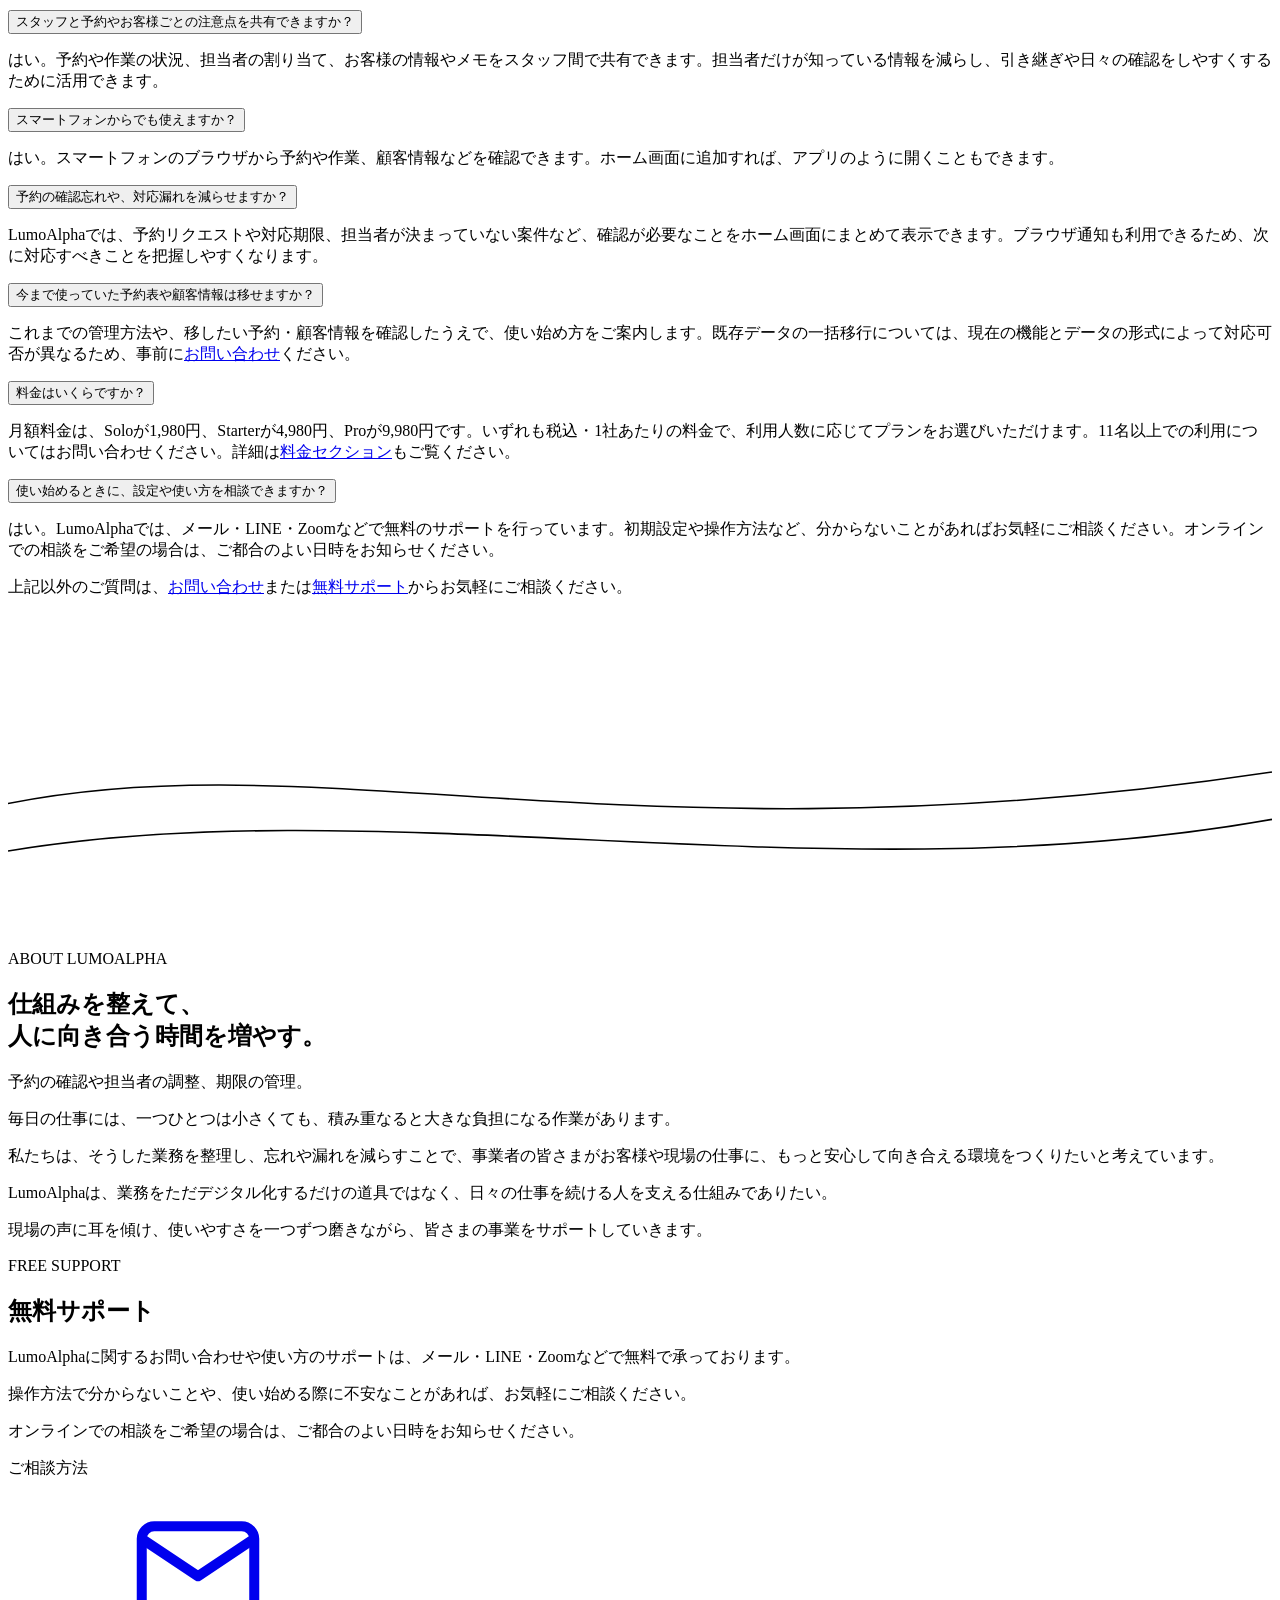
==== commit cff7f8a8: "ヘッダーロゴを公式ワードマークPNGに更新 黒背景を除去した透過画像のみ表示し、SVG近似を廃止する。  Co-authored-by: Cursor <cursoragent@cursor.com>" ====
--- a/index.html
+++ b/index.html
@@ -140,7 +140,7 @@
 
 <header class="site-nav is-light" id="siteNav">
   <a class="site-nav__brand" href="#hero" aria-label="LumoAlpha">
-    <img class="brand-logo__img" src="images/brand-lumoalpha-wordmark.png" alt="" width="168" height="40" decoding="async">
+    <img class="brand-logo__img" src="images/brand-lumoalpha-wordmark.png" alt="" width="206" height="40" decoding="async">
   </a>
   <nav class="site-nav__links" aria-label="ページ内リンク">
     <a href="#reasons">業務の流れ</a>
--- a/css/style.css
+++ b/css/style.css
@@ -393,7 +393,7 @@
   display:block;
   width:auto;
   height:40px;
-  max-width:min(168px, 46vw);
+  max-width:min(206px, 48vw);
   object-fit:contain;
 }
 .site-nav:not(.is-light) .site-nav__brand{ color:#fff; }
@@ -1878,7 +1878,7 @@
   .site-nav{ top:10px; left:10px; right:10px; }
   .site-nav__cta{ padding:10px 16px; font-size:12px; min-height:40px; }
   .site-nav__brand{ padding:6px 2px; }
-  .brand-logo__img{ height:34px; max-width:min(148px, 52vw); }
+  .brand-logo__img{ height:34px; max-width:min(178px, 54vw); }
 }
 @media (max-width: 400px){
   .device-phone-pair{
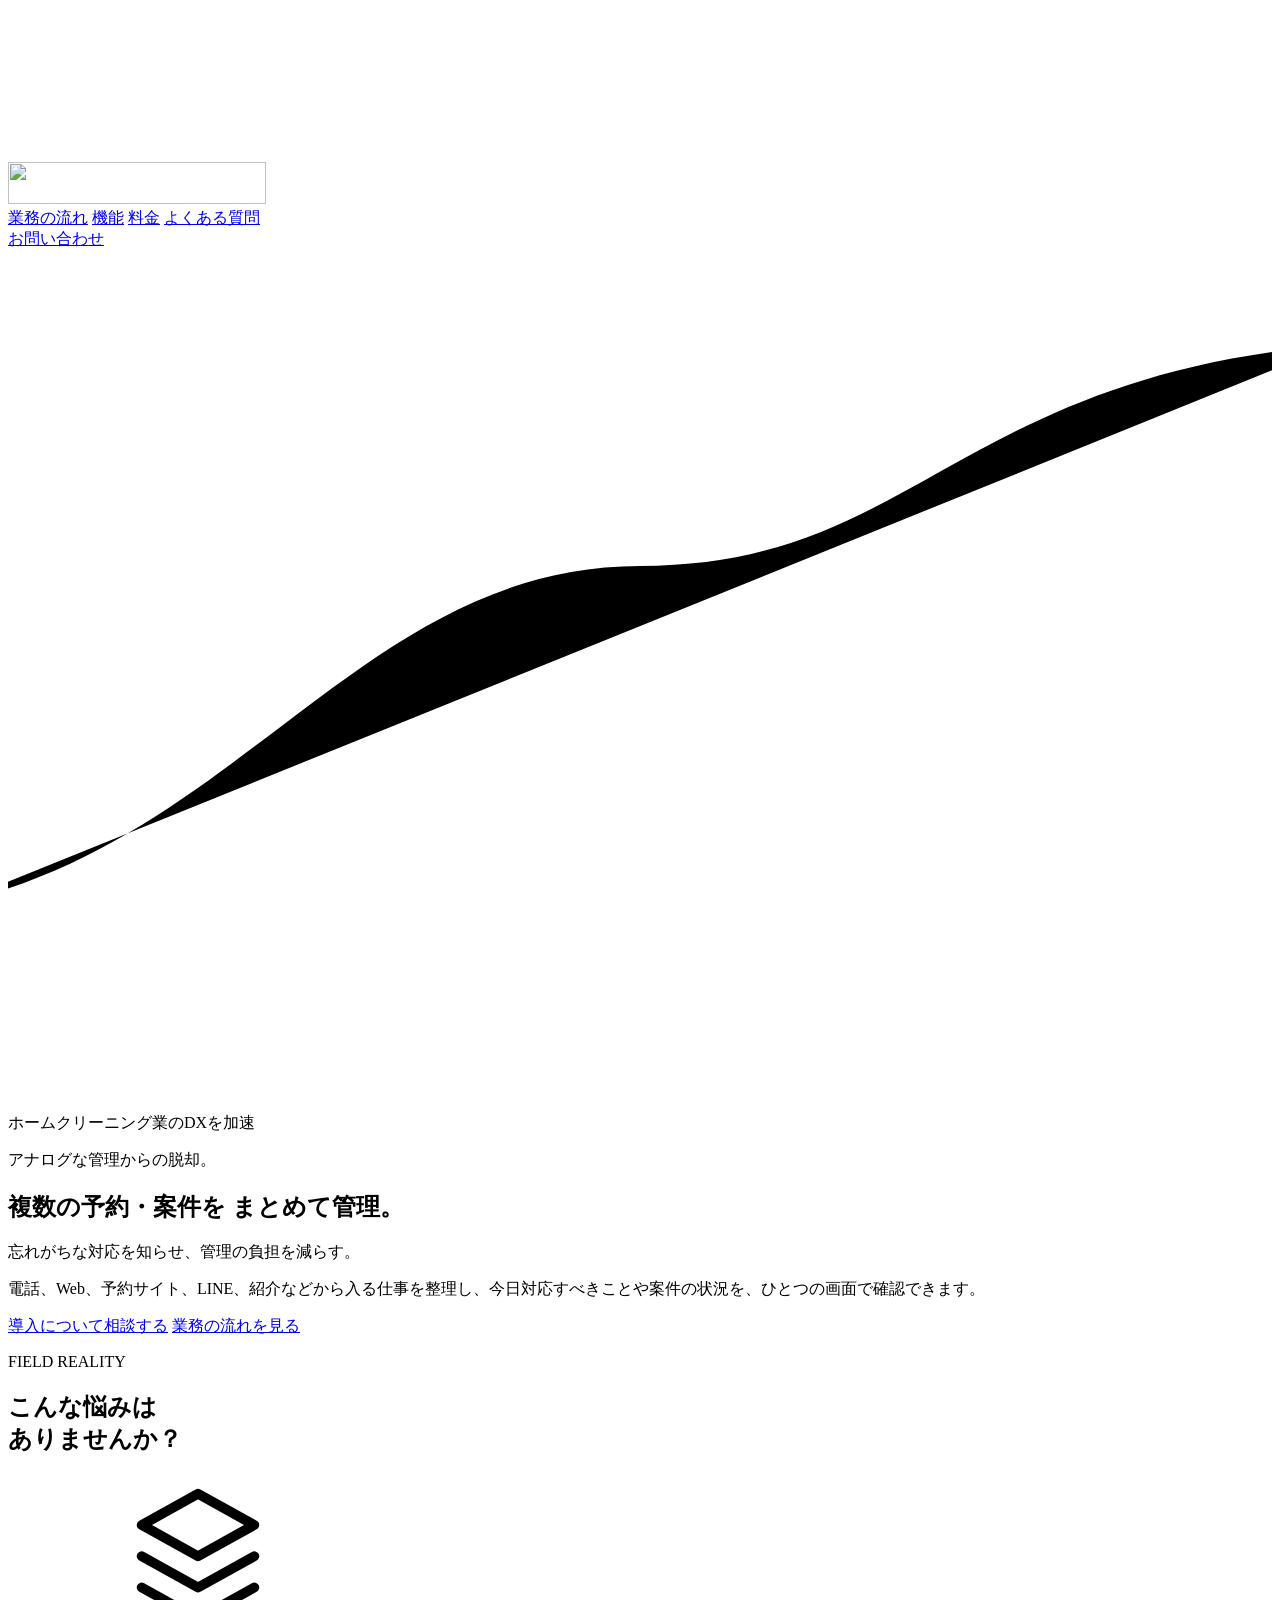
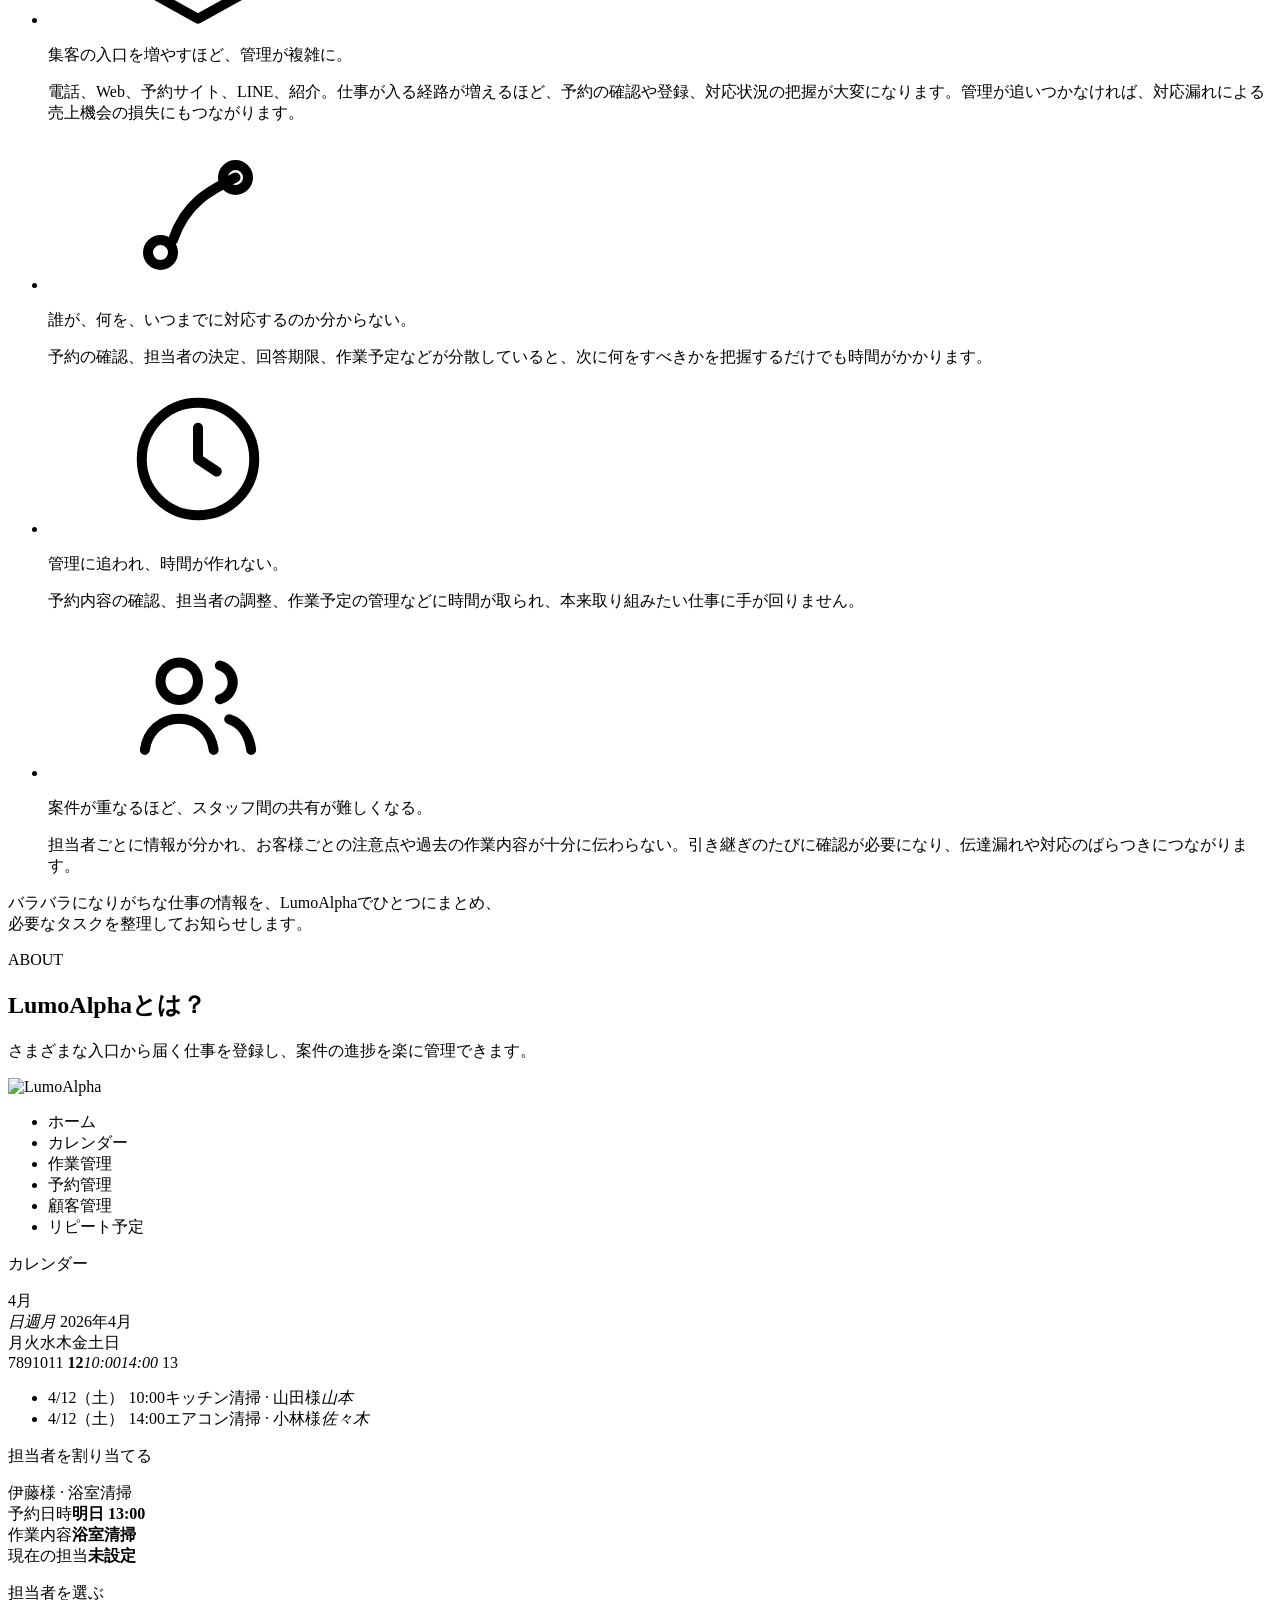
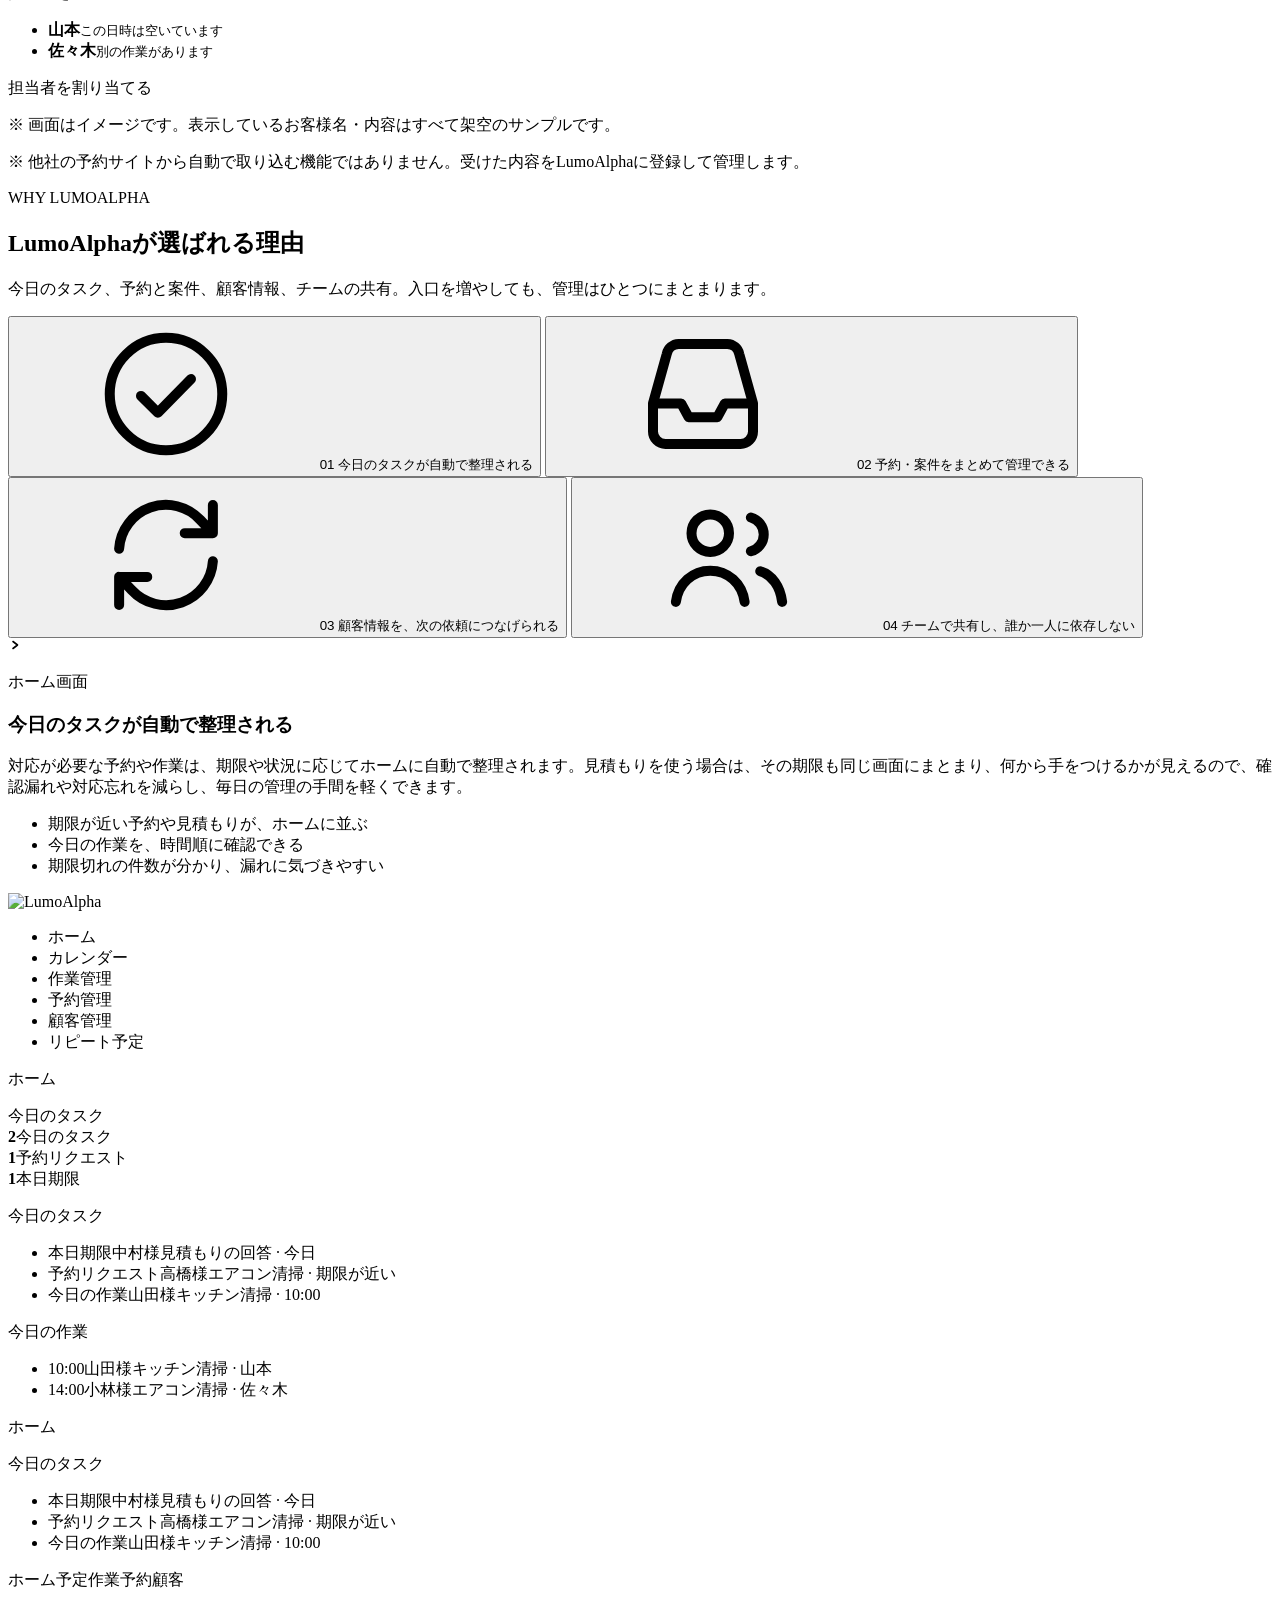
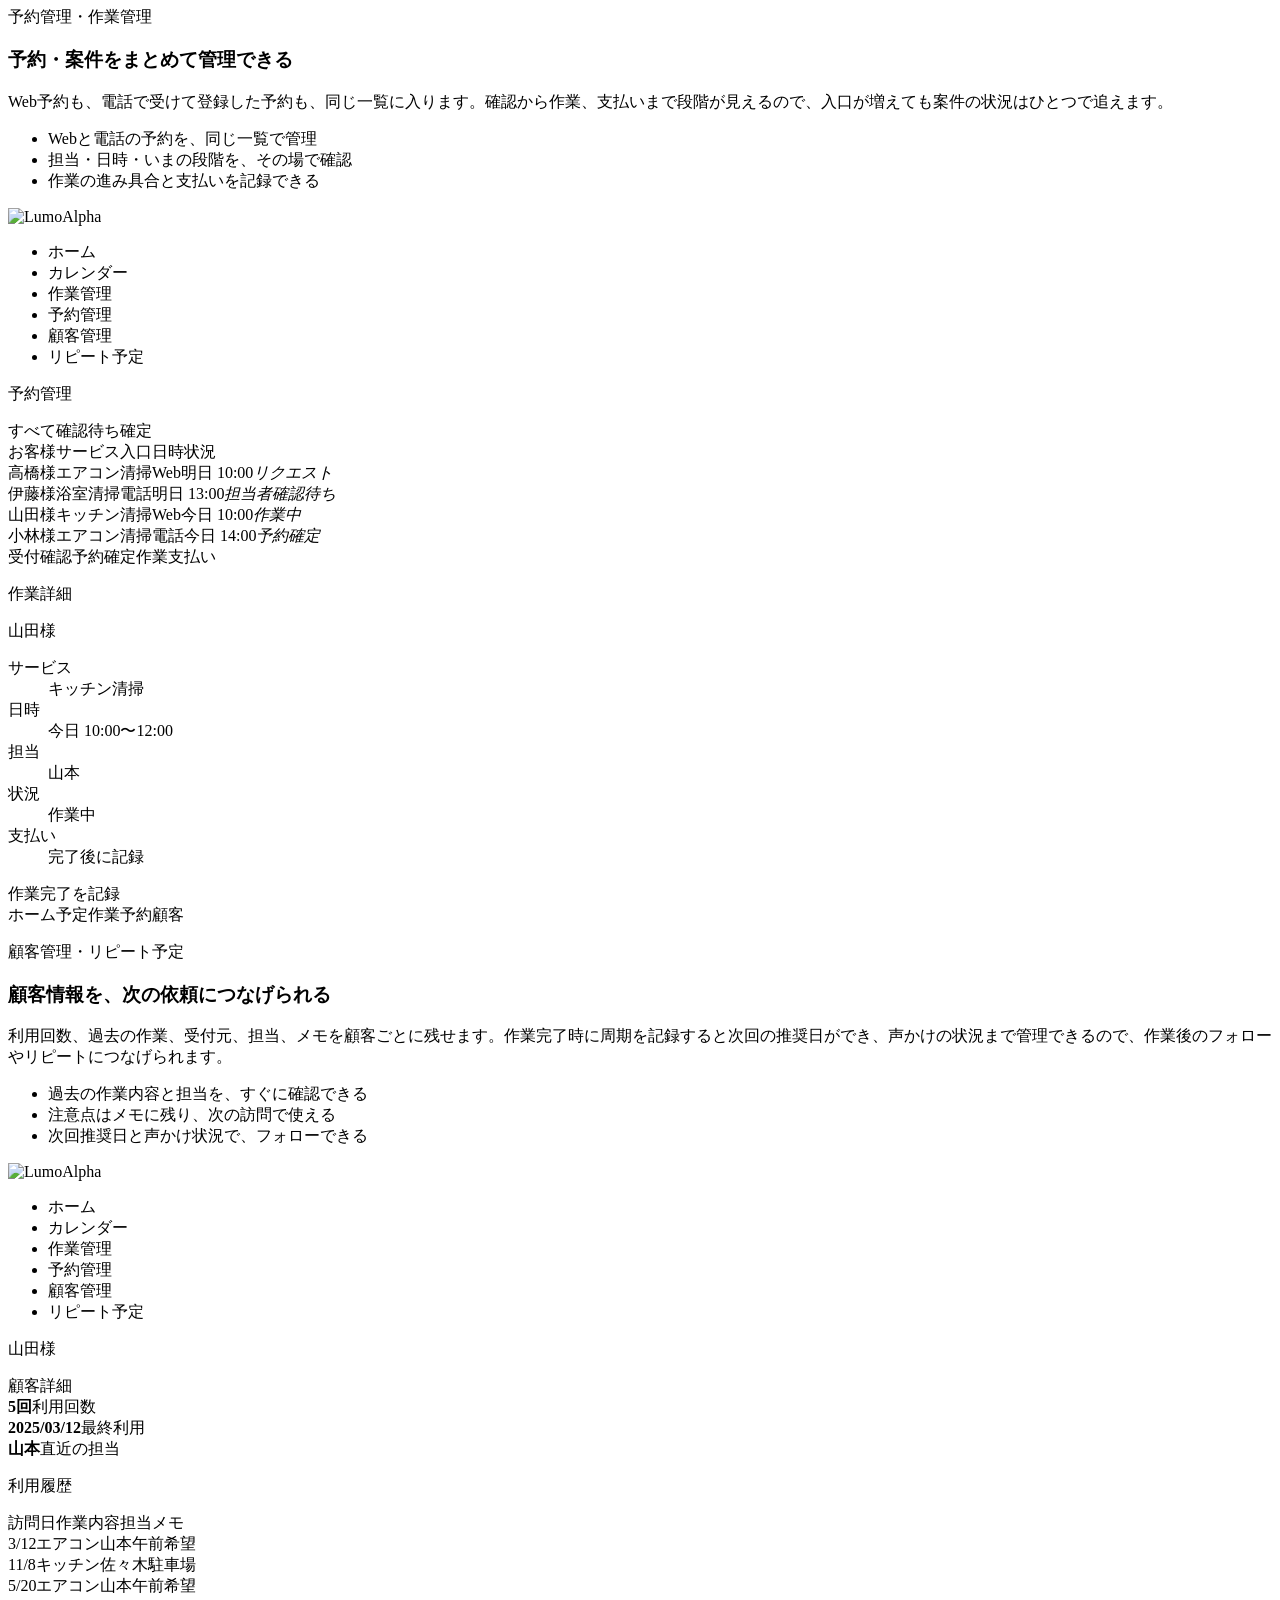
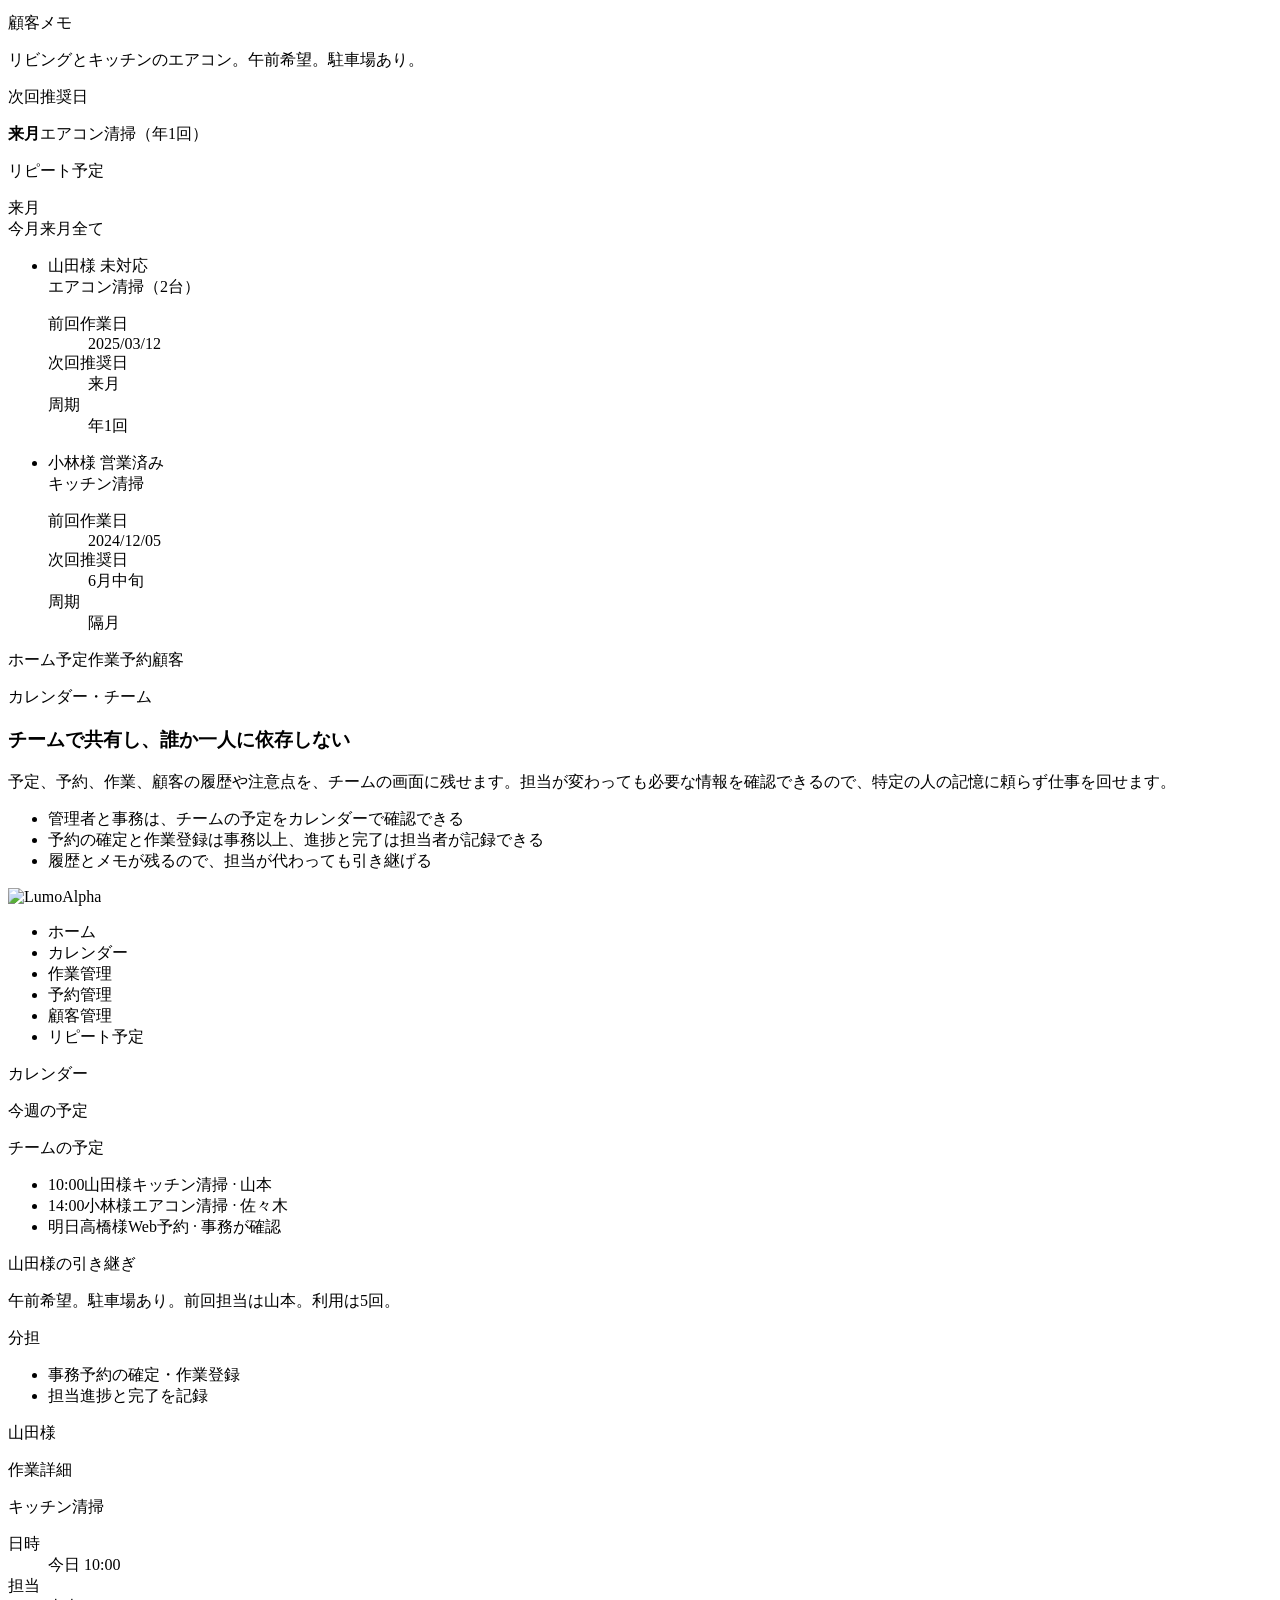
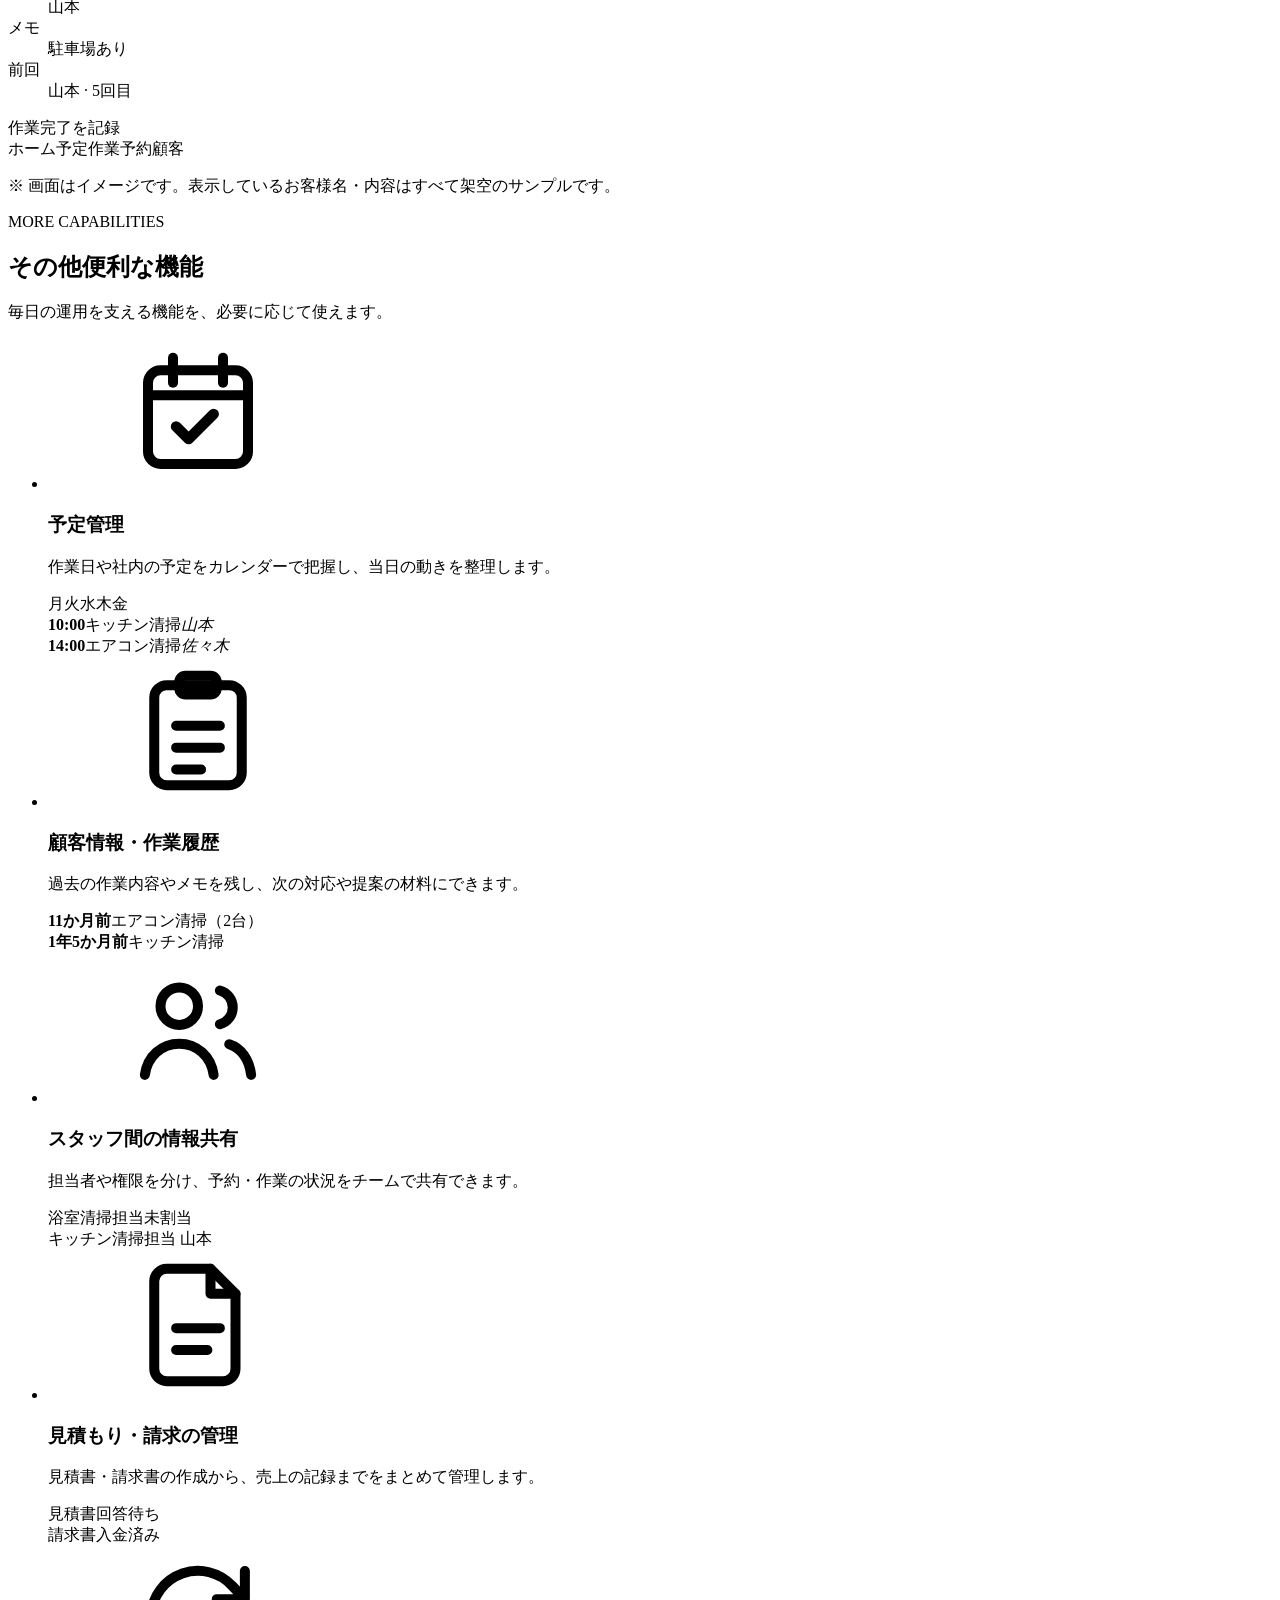
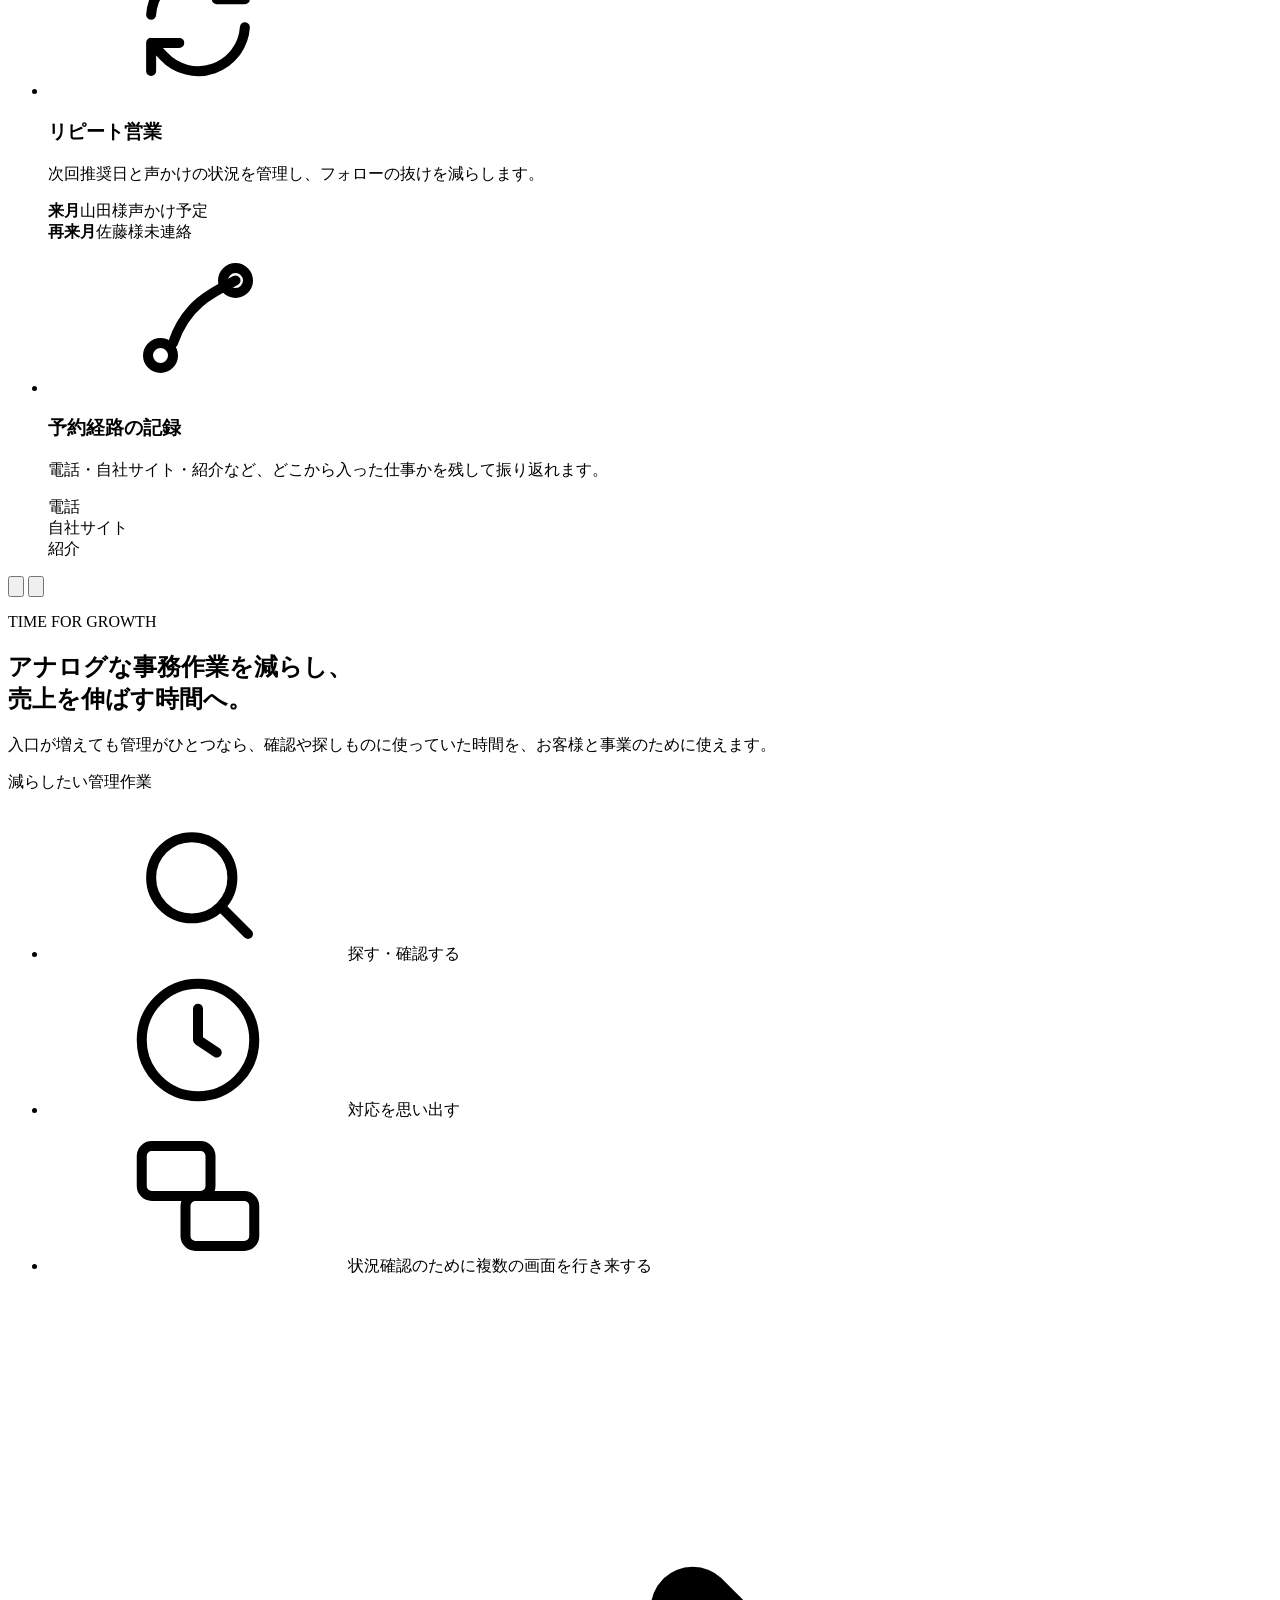
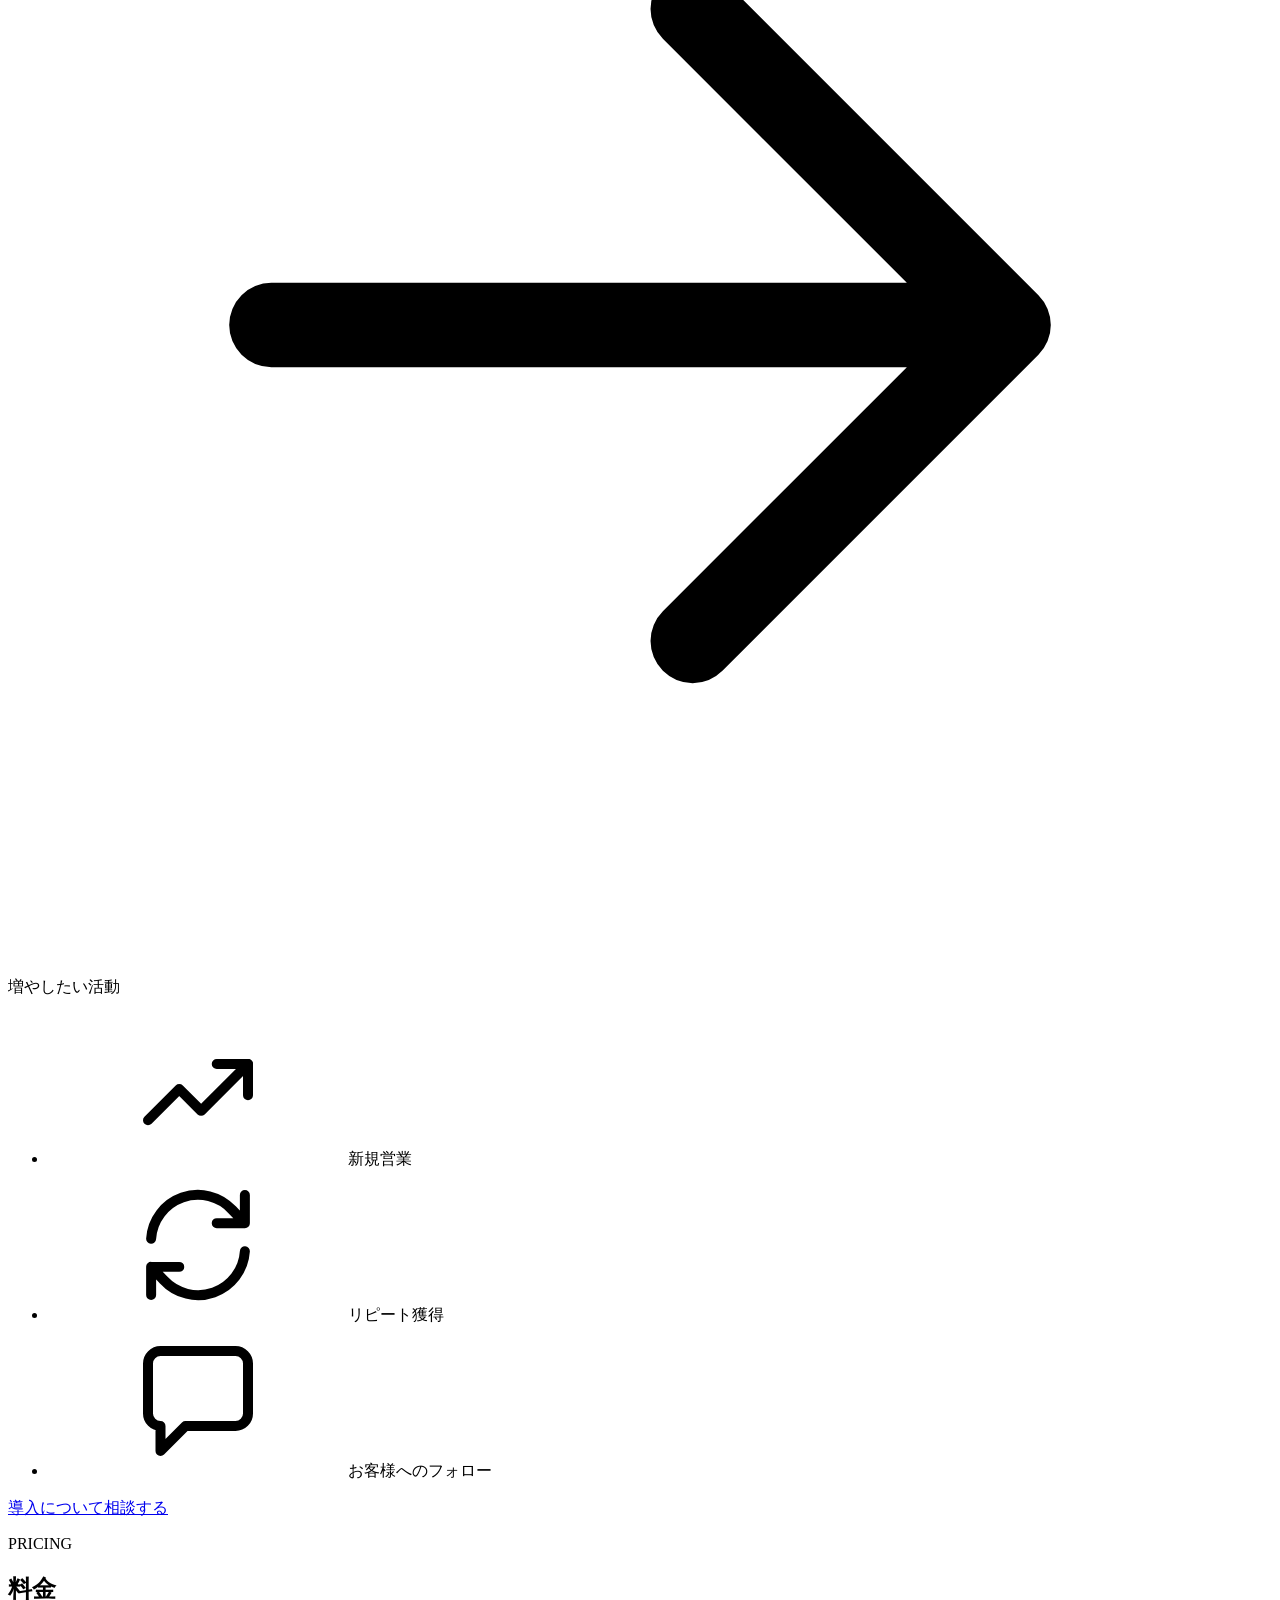
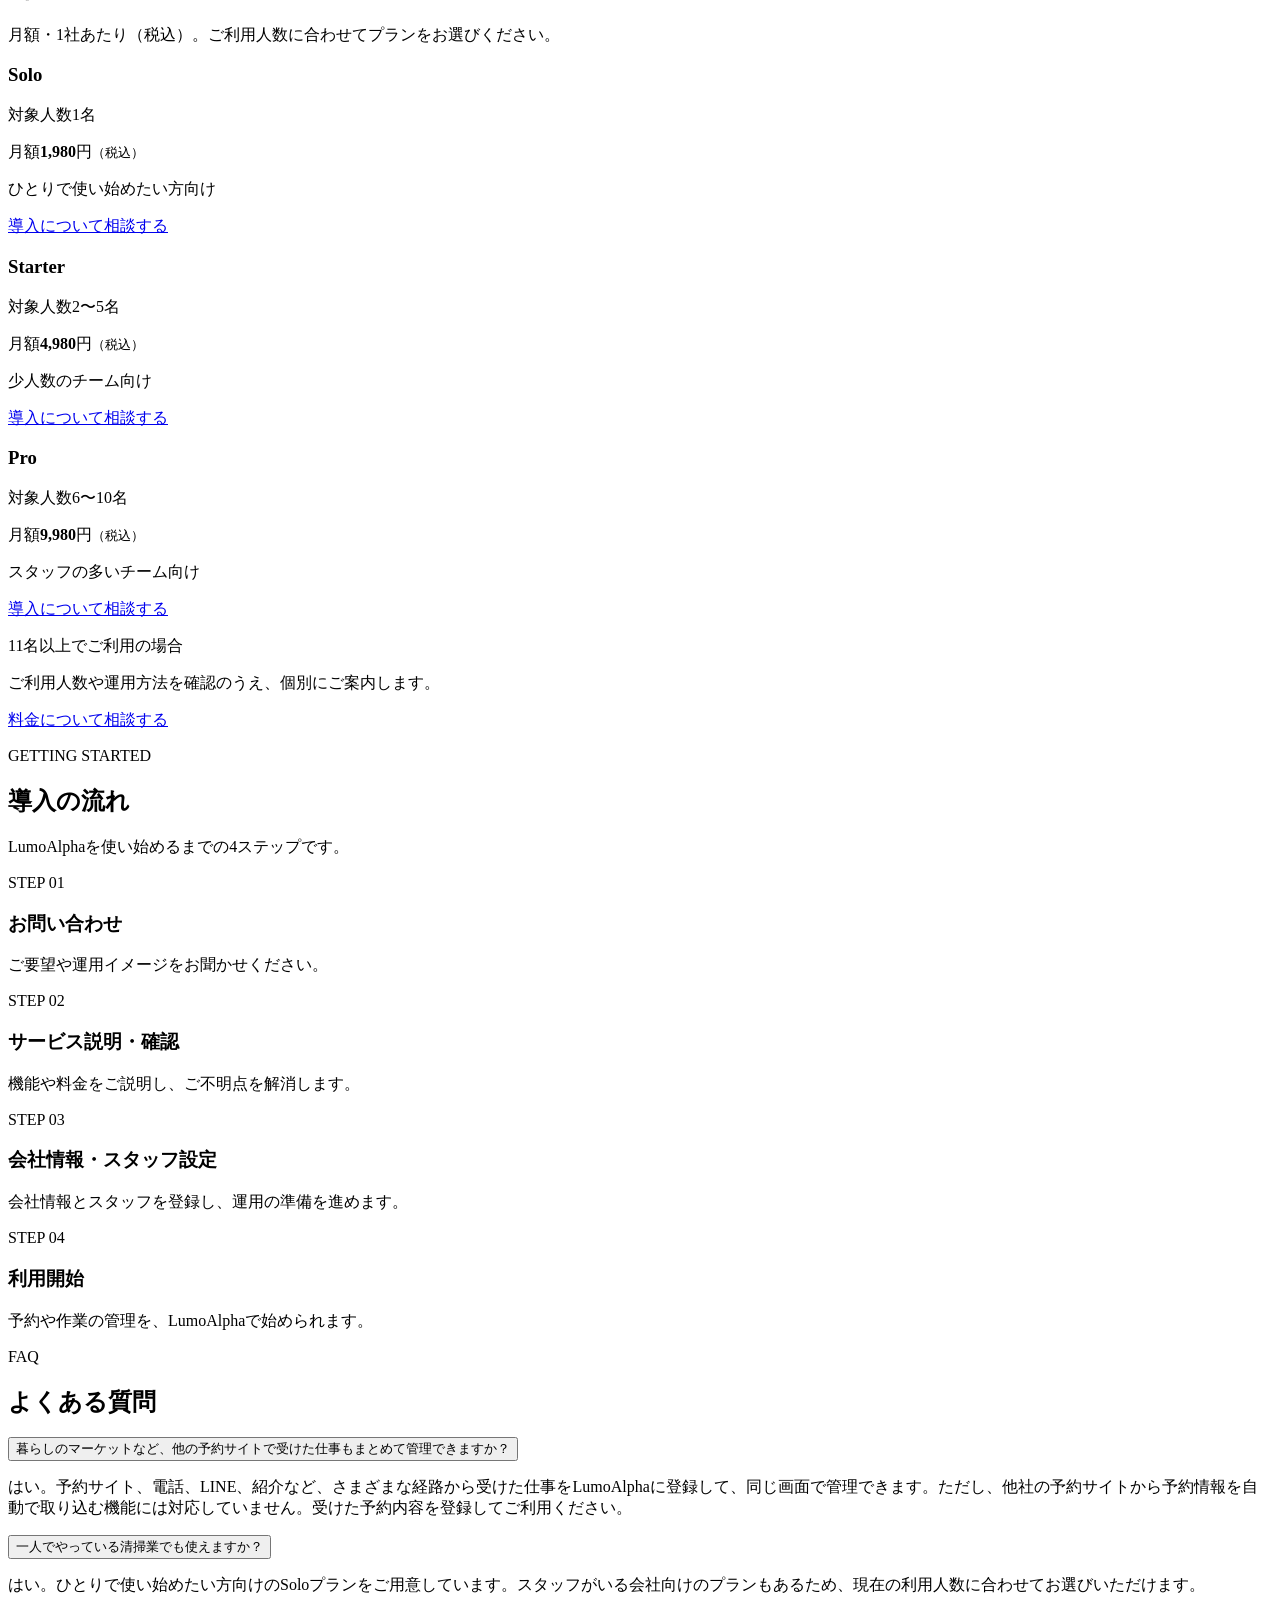
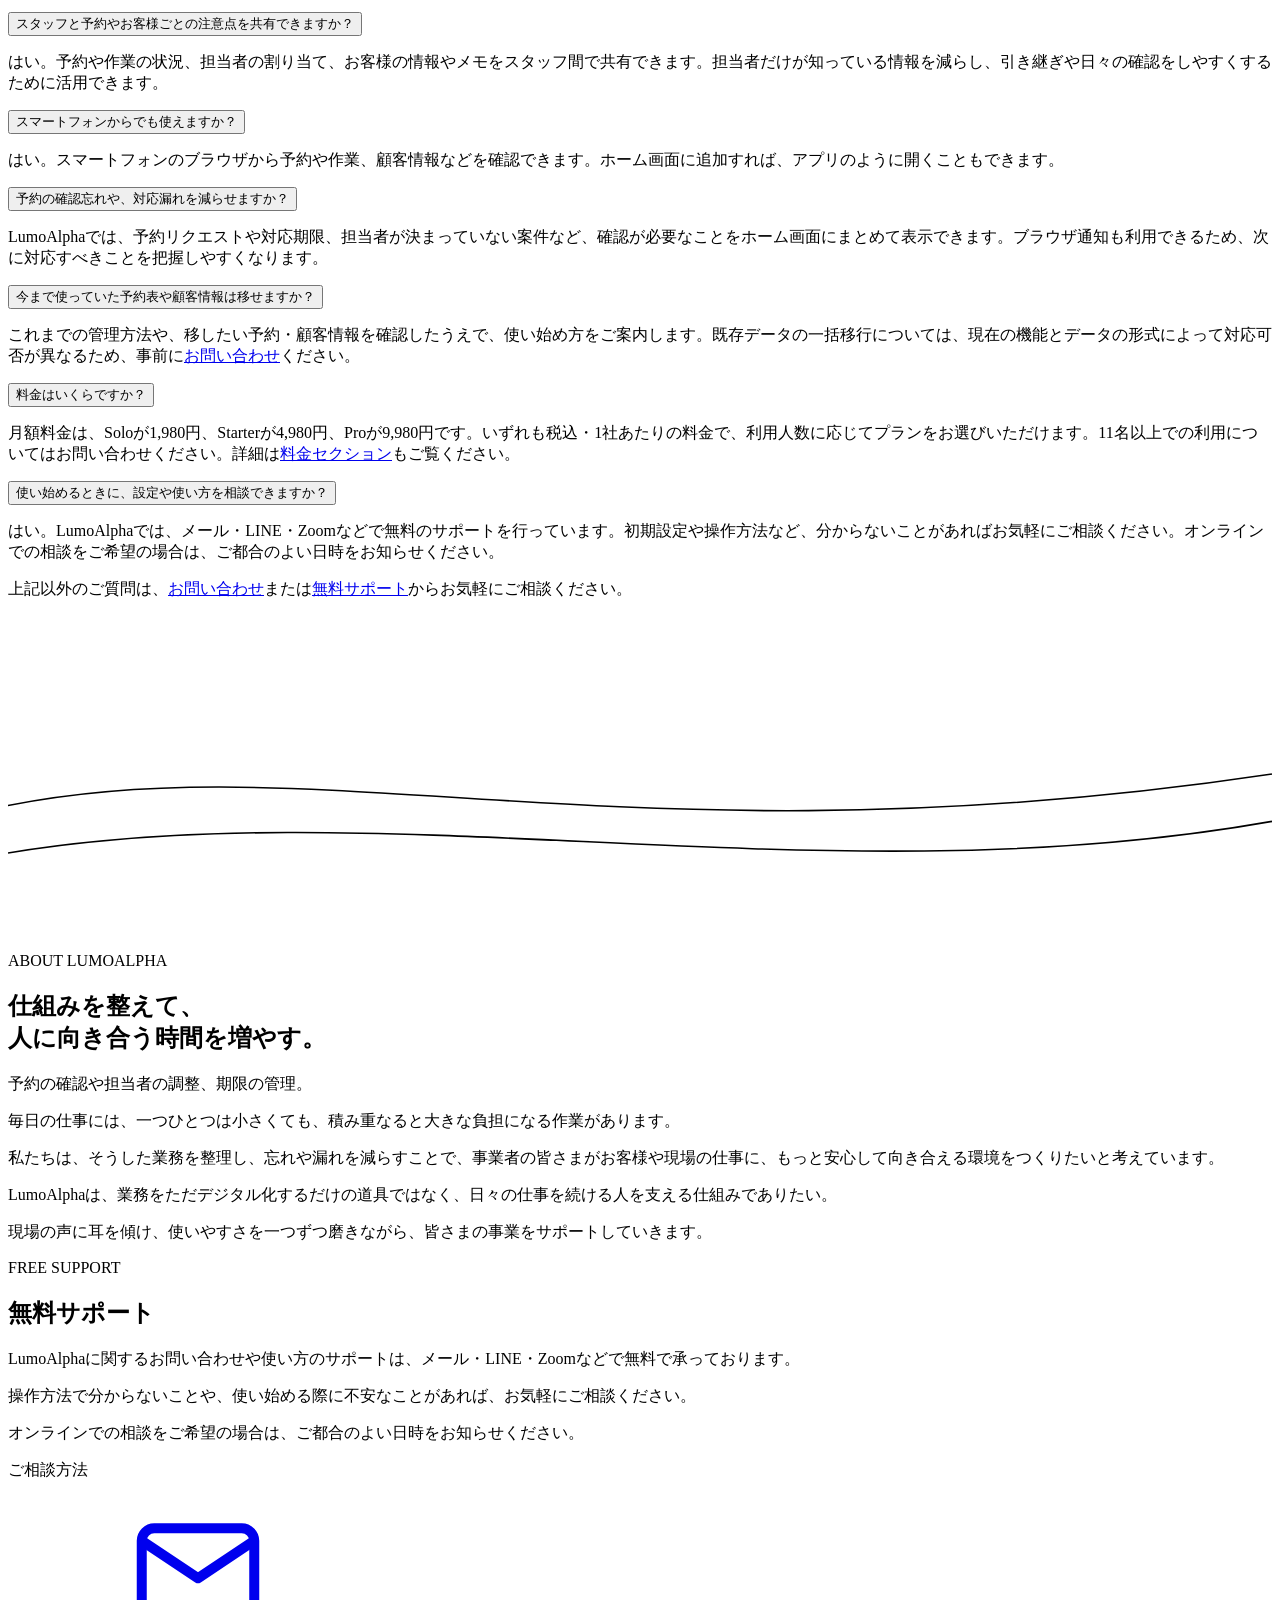
==== commit 09e268cf: "LPブランドを添付ロゴ由来の高解像度アセットに統一 文字と下線を透過PNG化しLP配色に合わせ、ヘッダー・フッター・モック・faviconを差し替える。  Co-authored-by: Cursor" ====
--- a/index.html
+++ b/index.html
@@ -12,9 +12,9 @@
 <link href="https://fonts.googleapis.com/css2?family=Inter:wght@400;500;600;700;800;900&family=Noto+Sans+JP:wght@400;500;700;800;900&display=swap" rel="stylesheet">
 <link rel="stylesheet" href="css/style.css">
 <link rel="stylesheet" href="css/lp-system.css">
-<link rel="icon" href="/icons/favicon-32.png" type="image/png" sizes="32x32">
-<link rel="icon" href="/icons/favicon-16.png" type="image/png" sizes="16x16">
-<link rel="apple-touch-icon" href="/icons/apple-touch-icon.png">
+<link rel="icon" href="icons/favicon-32.png" type="image/png" sizes="32x32">
+<link rel="icon" href="icons/favicon-16.png" type="image/png" sizes="16x16">
+<link rel="apple-touch-icon" href="icons/apple-touch-icon.png">
 </head>
 <body>
 
@@ -140,7 +140,7 @@
 
 <header class="site-nav is-light" id="siteNav">
   <a class="site-nav__brand" href="#hero" aria-label="LumoAlpha">
-    <img class="brand-logo__img" src="images/brand-lumoalpha-wordmark.png" alt="" width="206" height="40" decoding="async">
+    <img class="brand-logo__img" src="images/brand-lumoalpha-wordmark.png" alt="" width="258" height="42" decoding="async">
   </a>
   <nav class="site-nav__links" aria-label="ページ内リンク">
     <a href="#reasons">業務の流れ</a>
@@ -264,7 +264,7 @@
               <div class="dev-screen dev-screen--pc">
                 <div class="mk mk--pc mk--calendar" aria-hidden="true">
                   <aside class="mk__side">
-                    <span class="mk__logo"><i></i>LumoAlpha</span>
+                    <span class="mk__logo"><img class="mk__logo__img" src="images/brand-lumoalpha-wordmark.png" alt="LumoAlpha" width="120" height="24" decoding="async"></span>
                     <ul class="mk__nav"><li>ホーム</li><li class="is-on">カレンダー</li><li>作業管理</li><li>予約管理</li><li>顧客管理</li><li>リピート予定</li></ul>
                   </aside>
                   <div class="mk__main">
@@ -389,7 +389,7 @@
                       <div class="dev-screen dev-screen--pc">
                         <div class="mk mk--pc" aria-hidden="true">
                           <aside class="mk__side">
-                            <span class="mk__logo"><i></i>LumoAlpha</span>
+                            <span class="mk__logo"><img class="mk__logo__img" src="images/brand-lumoalpha-wordmark.png" alt="LumoAlpha" width="120" height="24" decoding="async"></span>
                             <ul class="mk__nav"><li class="is-on">ホーム</li><li>カレンダー</li><li>作業管理</li><li>予約管理</li><li>顧客管理</li><li>リピート予定</li></ul>
                           </aside>
                           <div class="mk__main">
@@ -467,7 +467,7 @@
                       <div class="dev-screen dev-screen--pc">
                         <div class="mk mk--pc" aria-hidden="true">
                           <aside class="mk__side">
-                            <span class="mk__logo"><i></i>LumoAlpha</span>
+                            <span class="mk__logo"><img class="mk__logo__img" src="images/brand-lumoalpha-wordmark.png" alt="LumoAlpha" width="120" height="24" decoding="async"></span>
                             <ul class="mk__nav"><li>ホーム</li><li>カレンダー</li><li>作業管理</li><li class="is-on">予約管理</li><li>顧客管理</li><li>リピート予定</li></ul>
                           </aside>
                           <div class="mk__main">
@@ -538,7 +538,7 @@
                       <div class="dev-screen dev-screen--pc">
                         <div class="mk mk--pc" aria-hidden="true">
                           <aside class="mk__side">
-                            <span class="mk__logo"><i></i>LumoAlpha</span>
+                            <span class="mk__logo"><img class="mk__logo__img" src="images/brand-lumoalpha-wordmark.png" alt="LumoAlpha" width="120" height="24" decoding="async"></span>
                             <ul class="mk__nav"><li>ホーム</li><li>カレンダー</li><li>作業管理</li><li>予約管理</li><li class="is-on">顧客管理</li><li>リピート予定</li></ul>
                           </aside>
                           <div class="mk__main">
@@ -639,7 +639,7 @@
                       <div class="dev-screen dev-screen--pc">
                         <div class="mk mk--pc" aria-hidden="true">
                           <aside class="mk__side">
-                            <span class="mk__logo"><i></i>LumoAlpha</span>
+                            <span class="mk__logo"><img class="mk__logo__img" src="images/brand-lumoalpha-wordmark.png" alt="LumoAlpha" width="120" height="24" decoding="async"></span>
                             <ul class="mk__nav"><li>ホーム</li><li class="is-on">カレンダー</li><li>作業管理</li><li>予約管理</li><li>顧客管理</li><li>リピート予定</li></ul>
                           </aside>
                           <div class="mk__main">
@@ -992,7 +992,7 @@
 </main>
 
 <footer class="site-footer">
-  <img src="/icons/icon-192.png" alt="" class="site-footer__icon" width="28" height="28">
+  <img src="images/brand-lumoalpha-wordmark.png" alt="" class="site-footer__brand" width="140" height="28" decoding="async">
   <p>&copy; 2026 LumoAlpha</p>
 </footer>
 
--- a/css/style.css
+++ b/css/style.css
@@ -392,8 +392,8 @@
 .brand-logo__img{
   display:block;
   width:auto;
-  height:40px;
-  max-width:min(206px, 48vw);
+  height:42px;
+  max-width:min(258px, 52vw);
   object-fit:contain;
 }
 .site-nav:not(.is-light) .site-nav__brand{ color:#fff; }
@@ -1662,7 +1662,15 @@
   text-align:center; padding:24px 0; font-size:12.5px;
   display:flex; flex-direction:column; align-items:center; gap:10px;
 }
-.site-footer__icon{ border-radius:8px; opacity:.85; }
+.site-footer__brand{
+  display:block;
+  width:auto;
+  height:28px;
+  max-width:min(168px, 70vw);
+  margin:0 auto .65rem;
+  opacity:.9;
+  object-fit:contain;
+}
 
 /* ===== Responsive ===== */
 @media (max-width: 980px){
@@ -1878,7 +1886,7 @@
   .site-nav{ top:10px; left:10px; right:10px; }
   .site-nav__cta{ padding:10px 16px; font-size:12px; min-height:40px; }
   .site-nav__brand{ padding:6px 2px; }
-  .brand-logo__img{ height:34px; max-width:min(178px, 54vw); }
+  .brand-logo__img{ height:36px; max-width:min(220px, 56vw); }
 }
 @media (max-width: 400px){
   .device-phone-pair{
--- a/css/lp-system.css
+++ b/css/lp-system.css
@@ -202,8 +202,14 @@
   background:#fff;
   border-right:1px solid rgba(23,43,66,.07);
 }
-.mk__logo{ display:flex; align-items:center; gap:.5em; font-family:var(--ff-en); font-weight:800; font-size:1.02em; color:var(--navy); white-space:nowrap; }
-.mk__logo i{ width:1.5em; height:1.5em; border-radius:.45em; background:var(--ds-gradient-accent); flex-shrink:0; }
+.mk__logo{ display:flex; align-items:center; min-width:0; }
+.mk__logo__img{
+  display:block;
+  width:auto;
+  height:1.35em;
+  max-width:100%;
+  object-fit:contain;
+}
 .mk__nav{ display:flex; flex-direction:column; gap:.25em; }
 .mk__nav li{ padding:.55em .75em; border-radius:.55em; font-weight:600; color:var(--ink-soft); white-space:nowrap; }
 .mk__nav li.is-on{ background:rgba(49,93,145,.1); color:var(--btn-bg); }
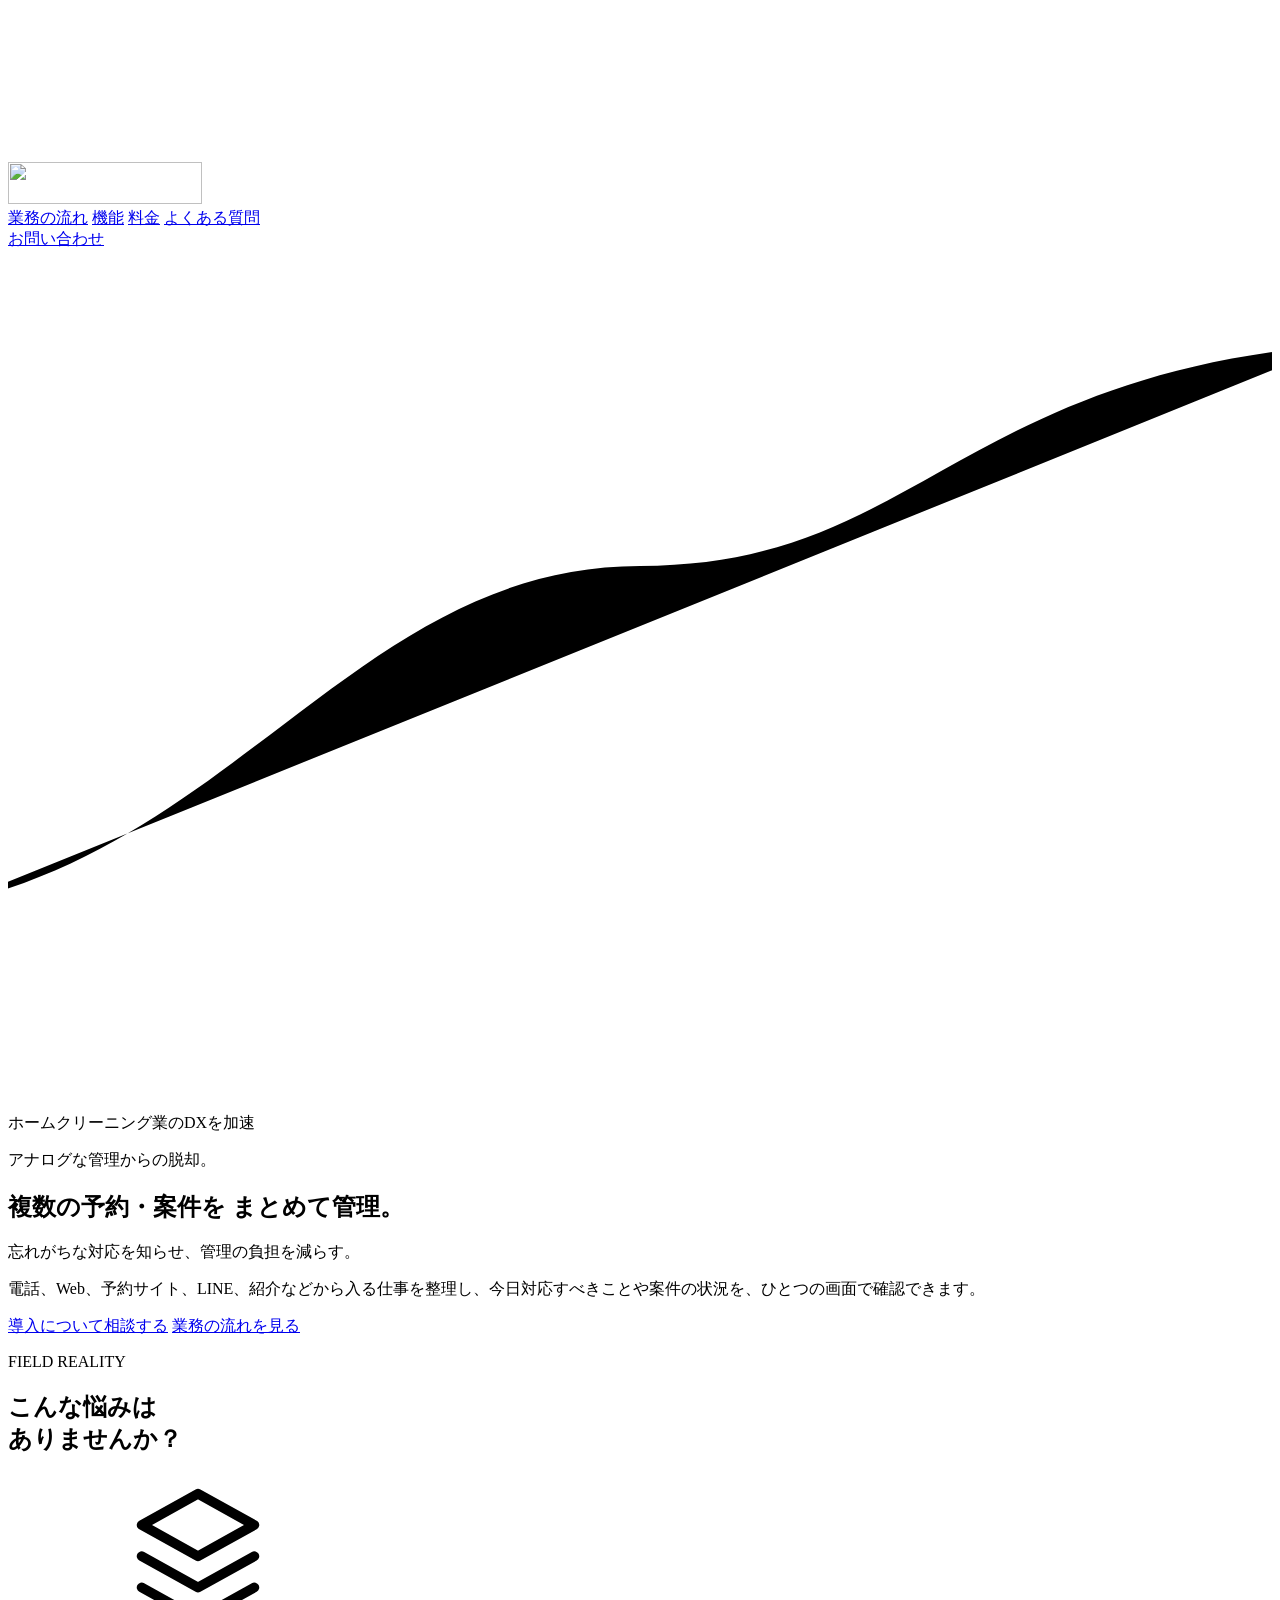
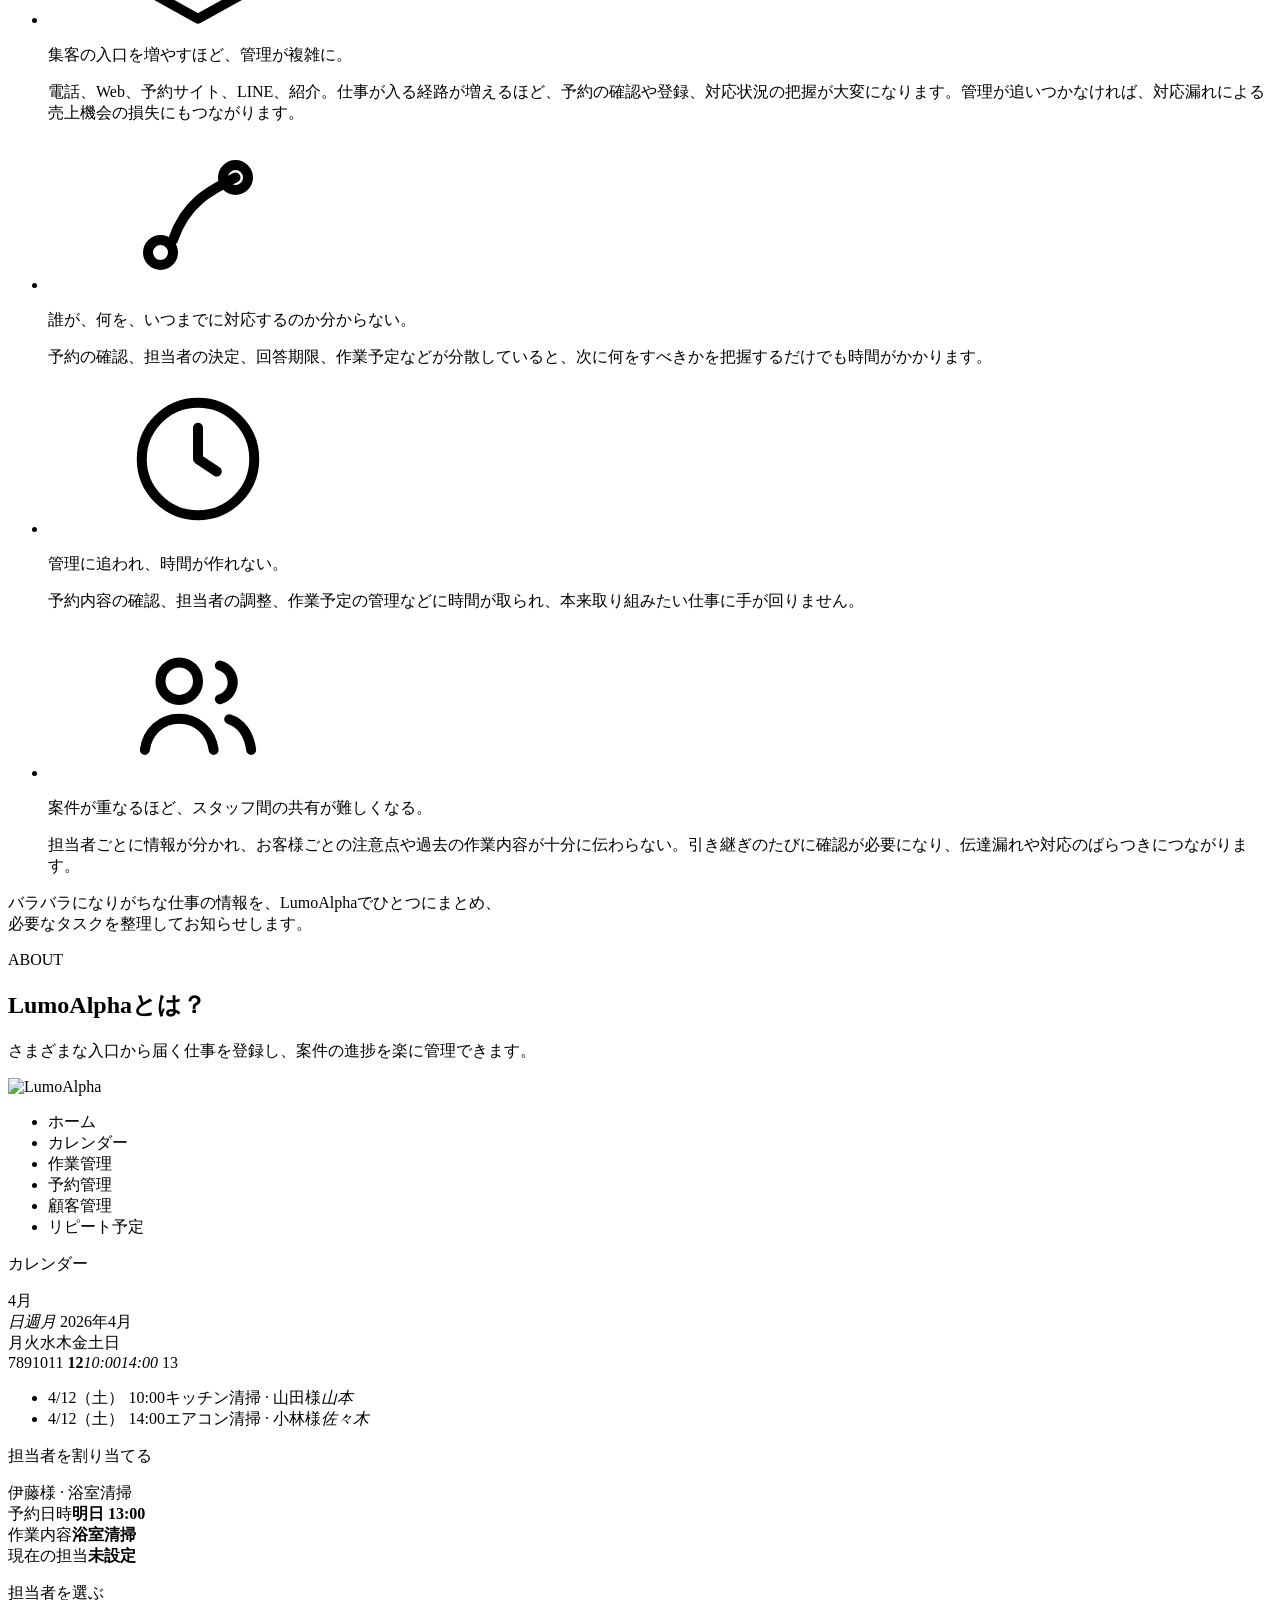
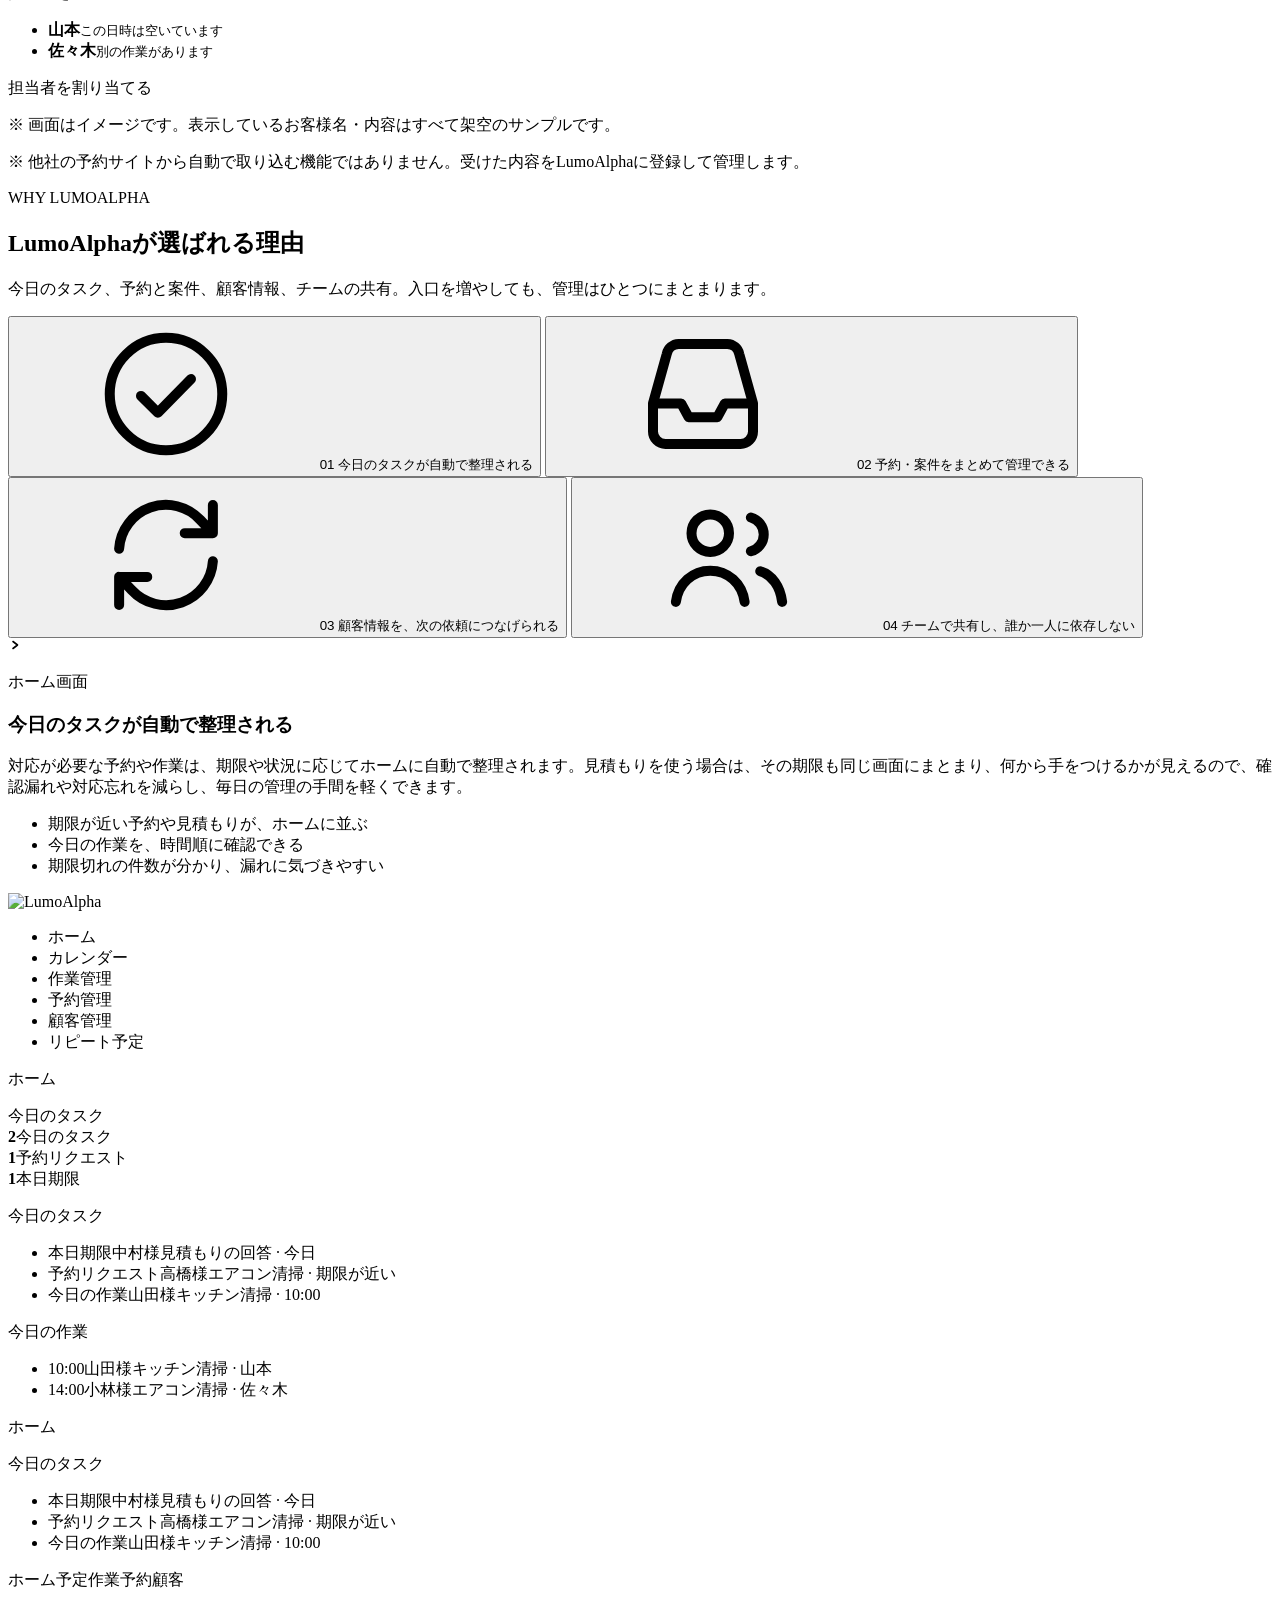
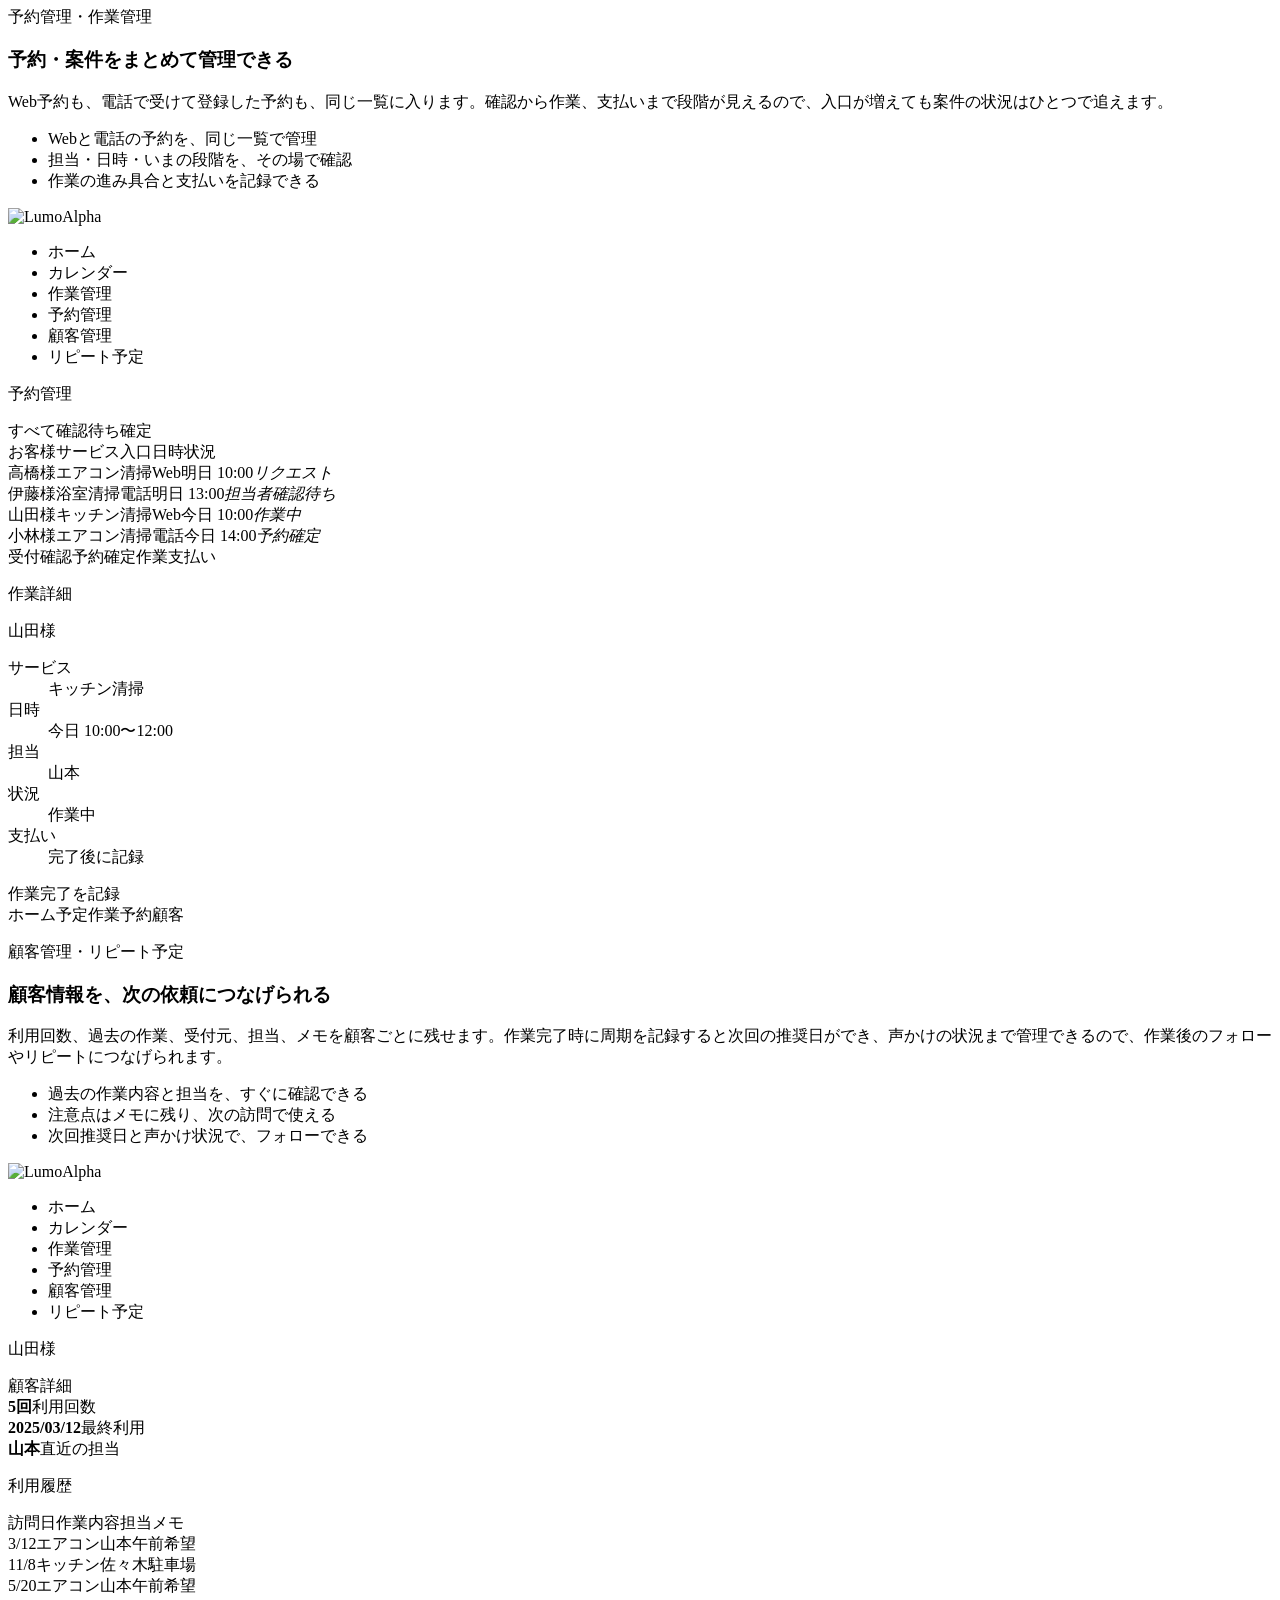
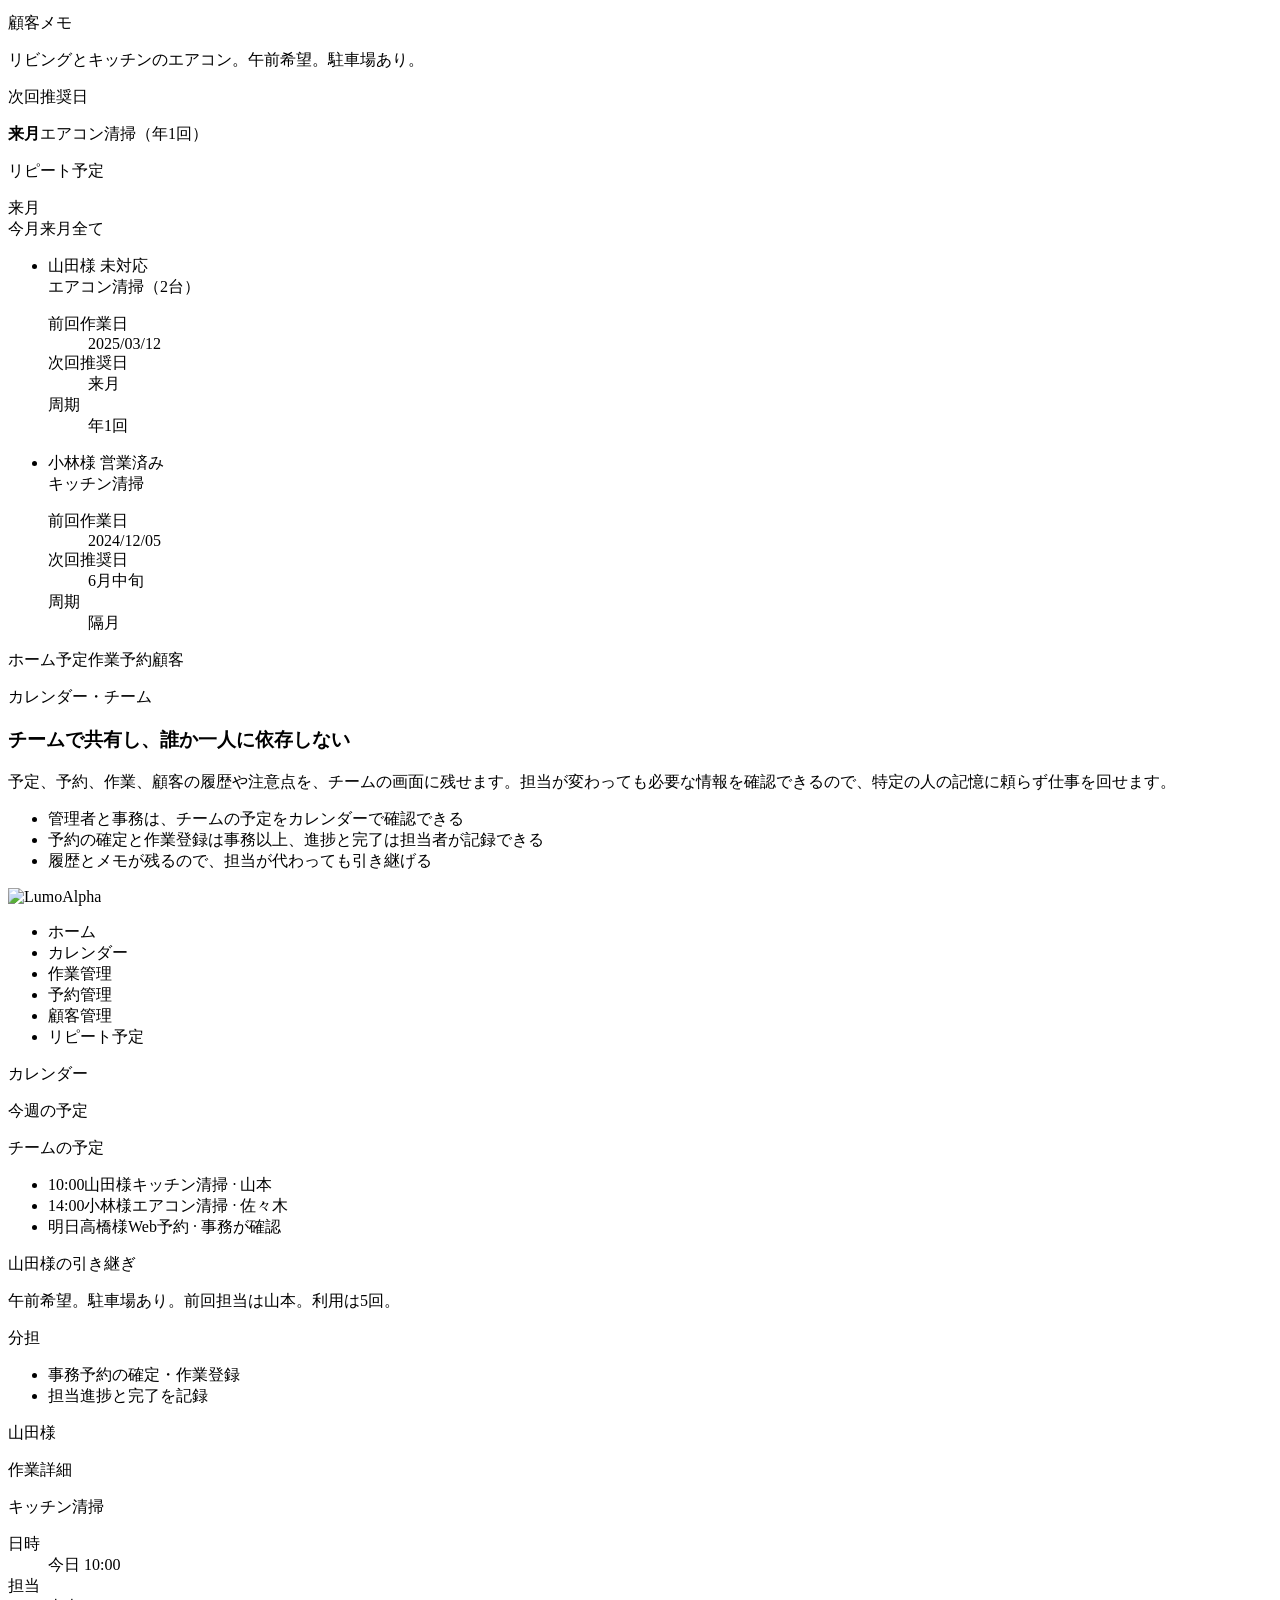
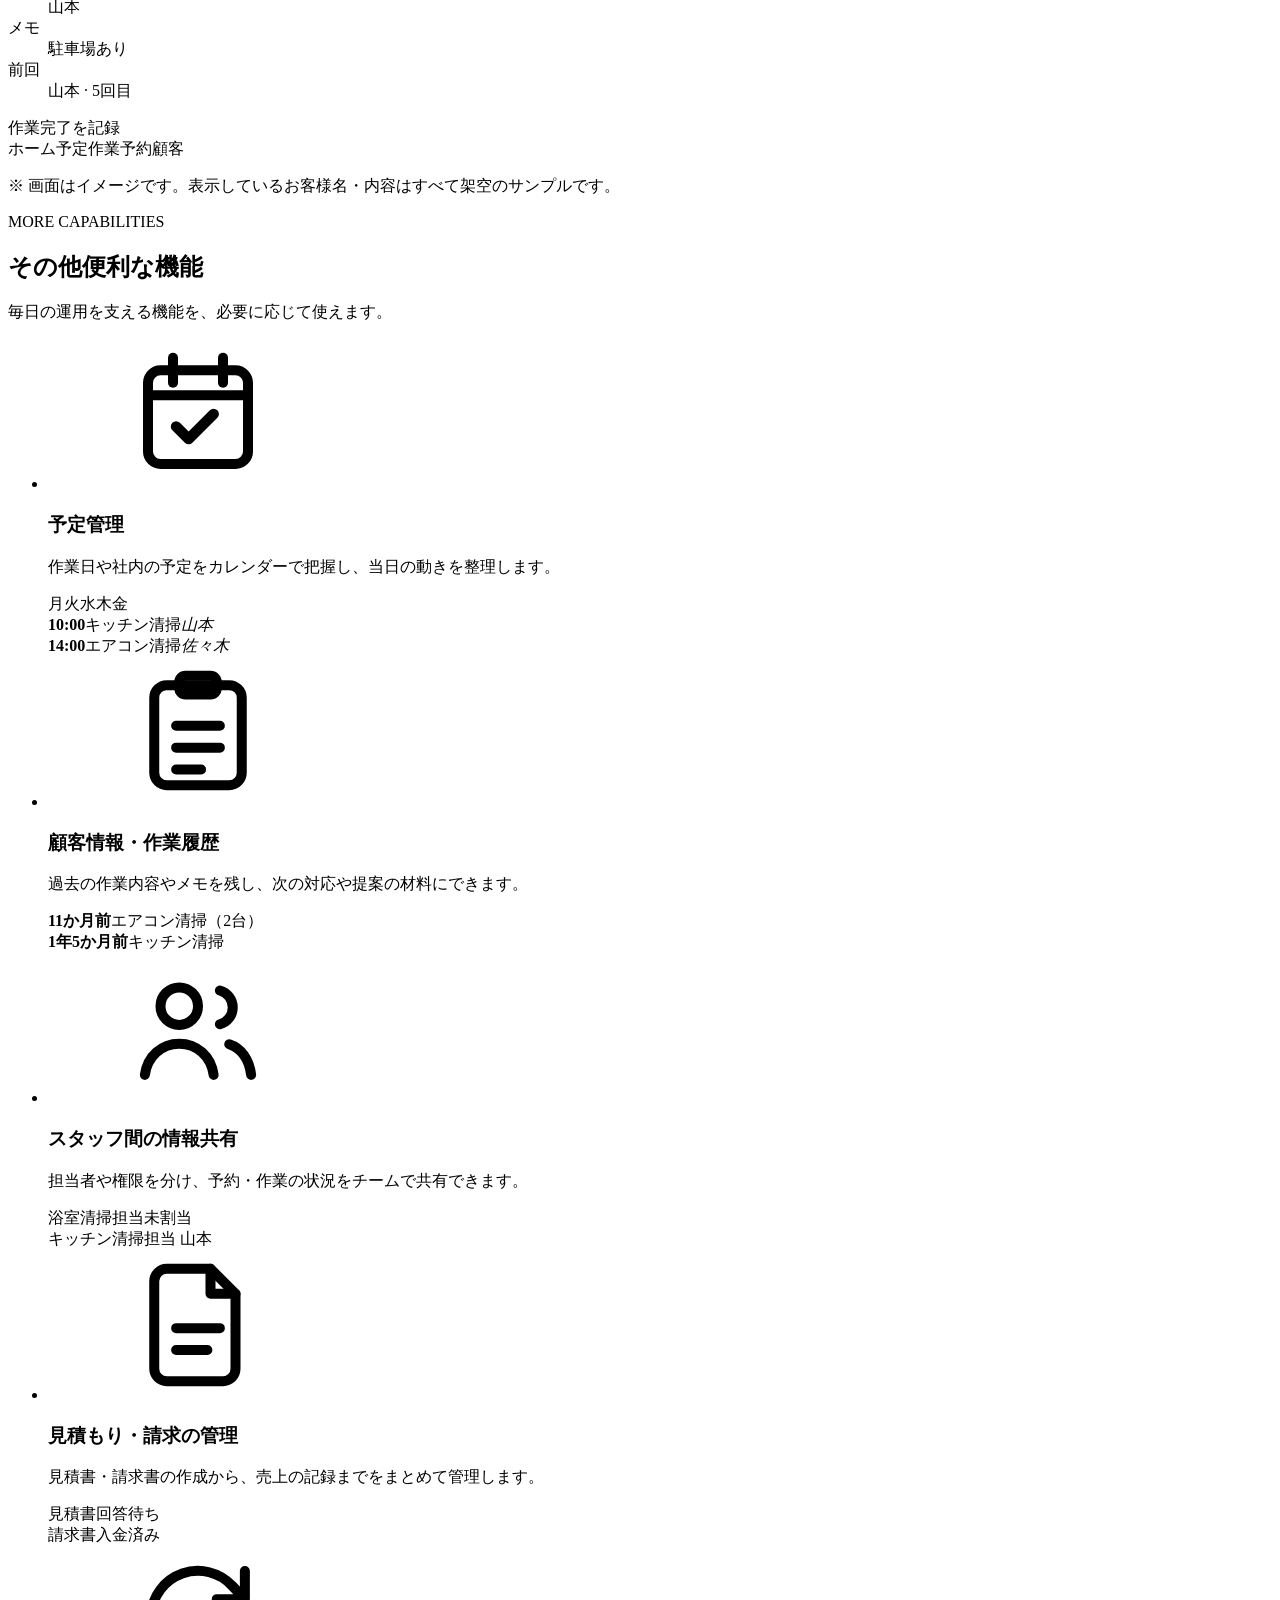
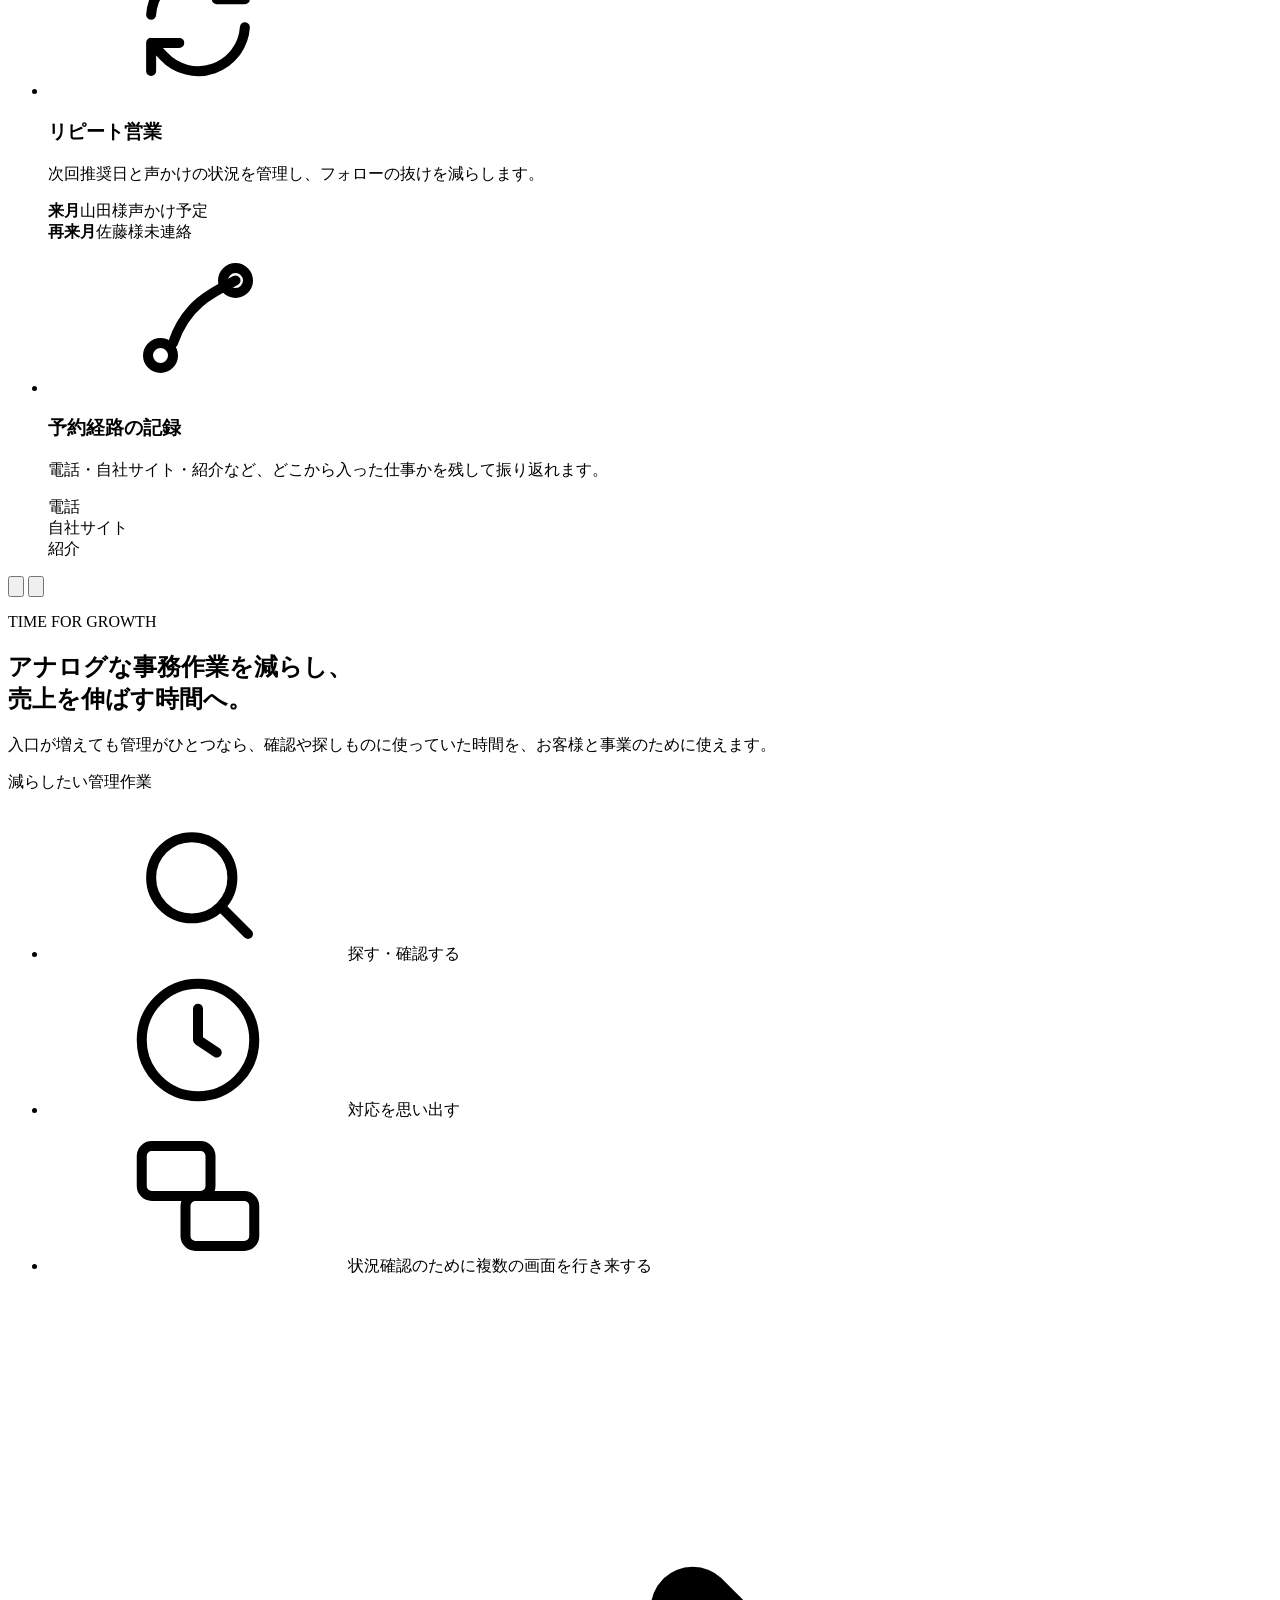
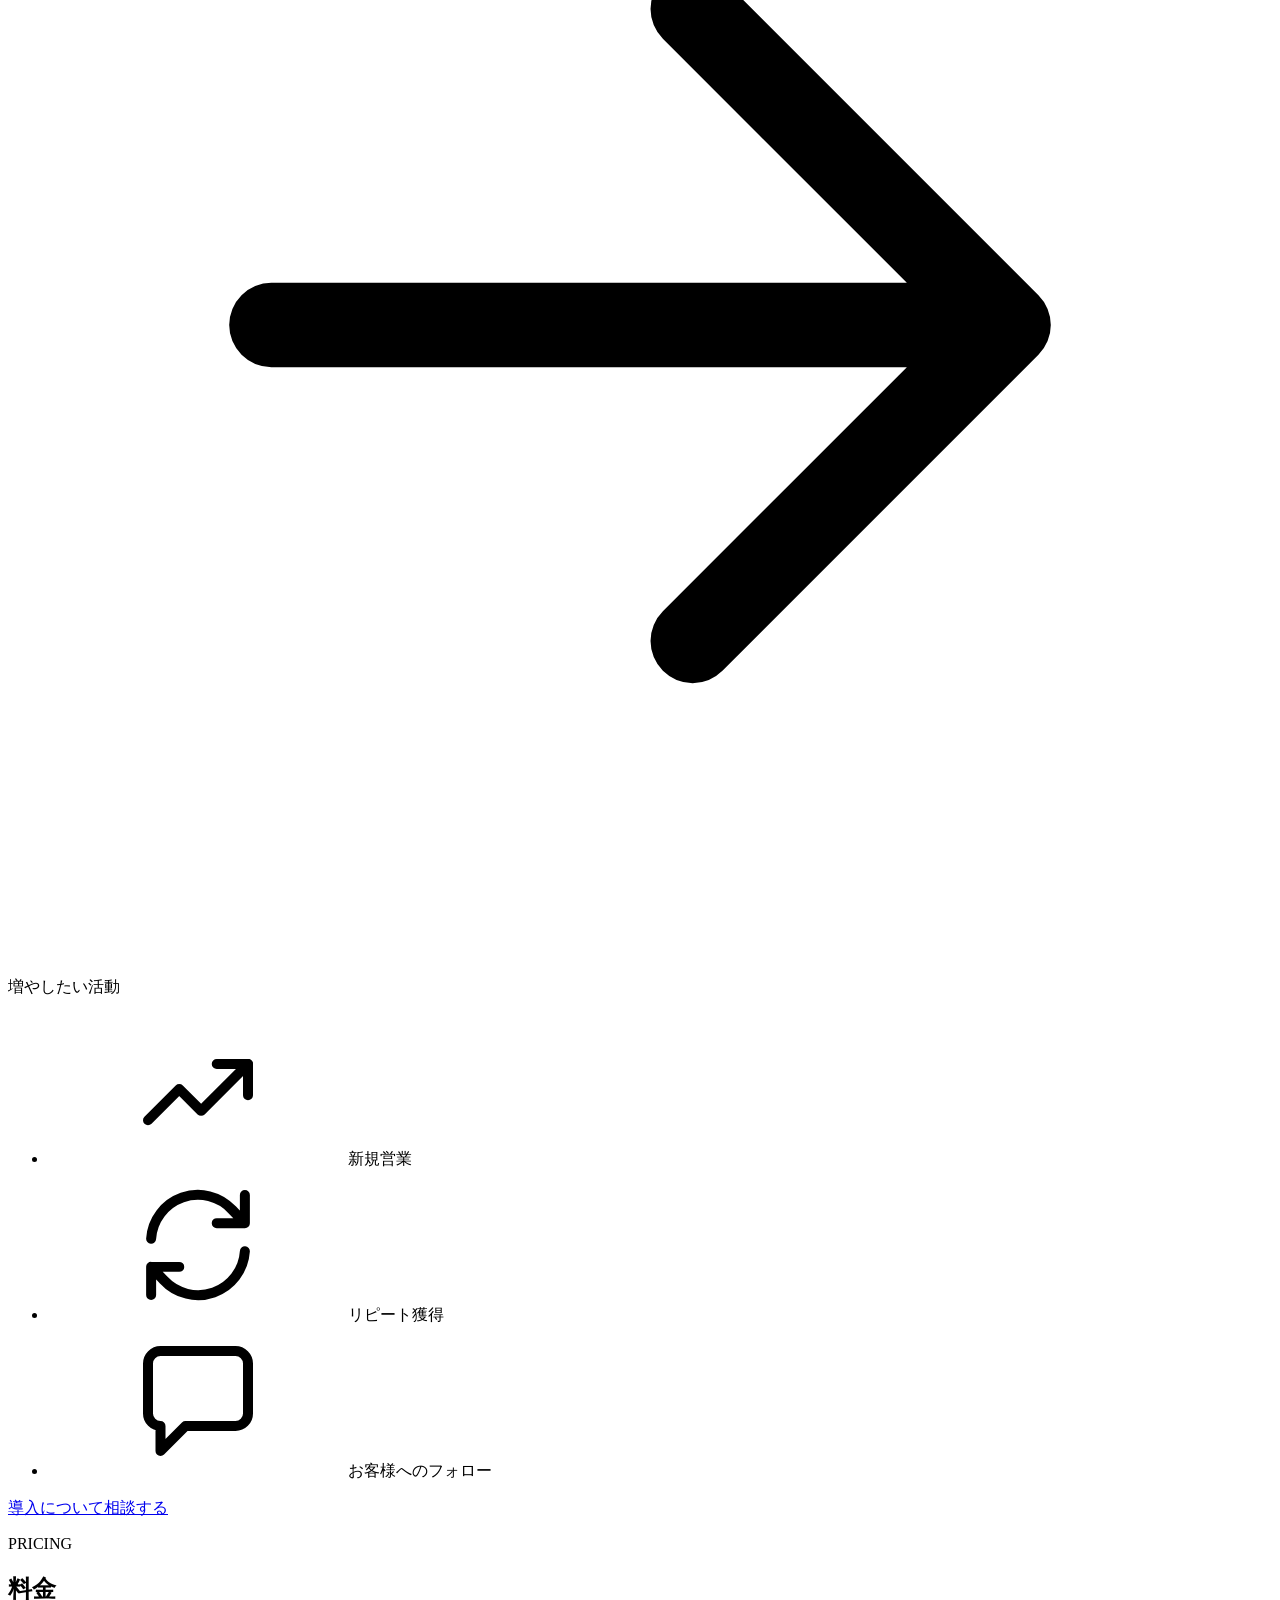
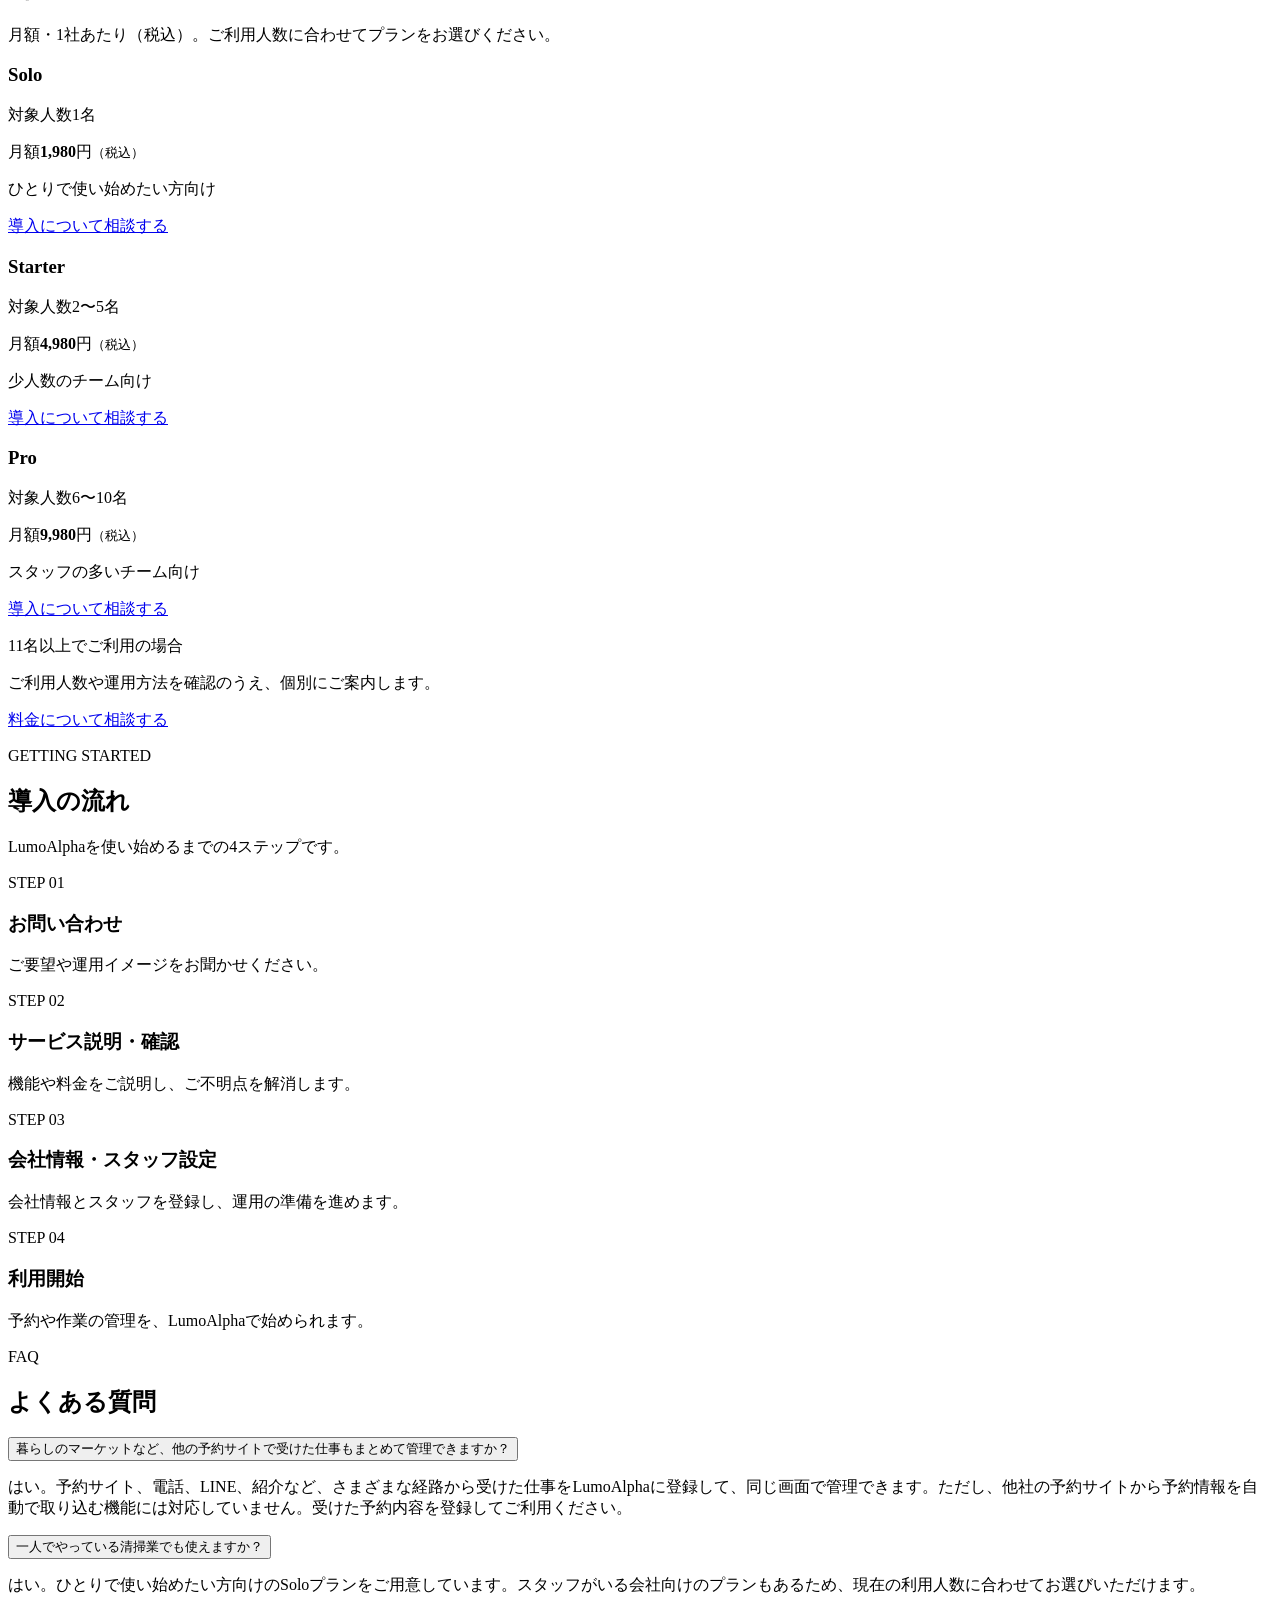
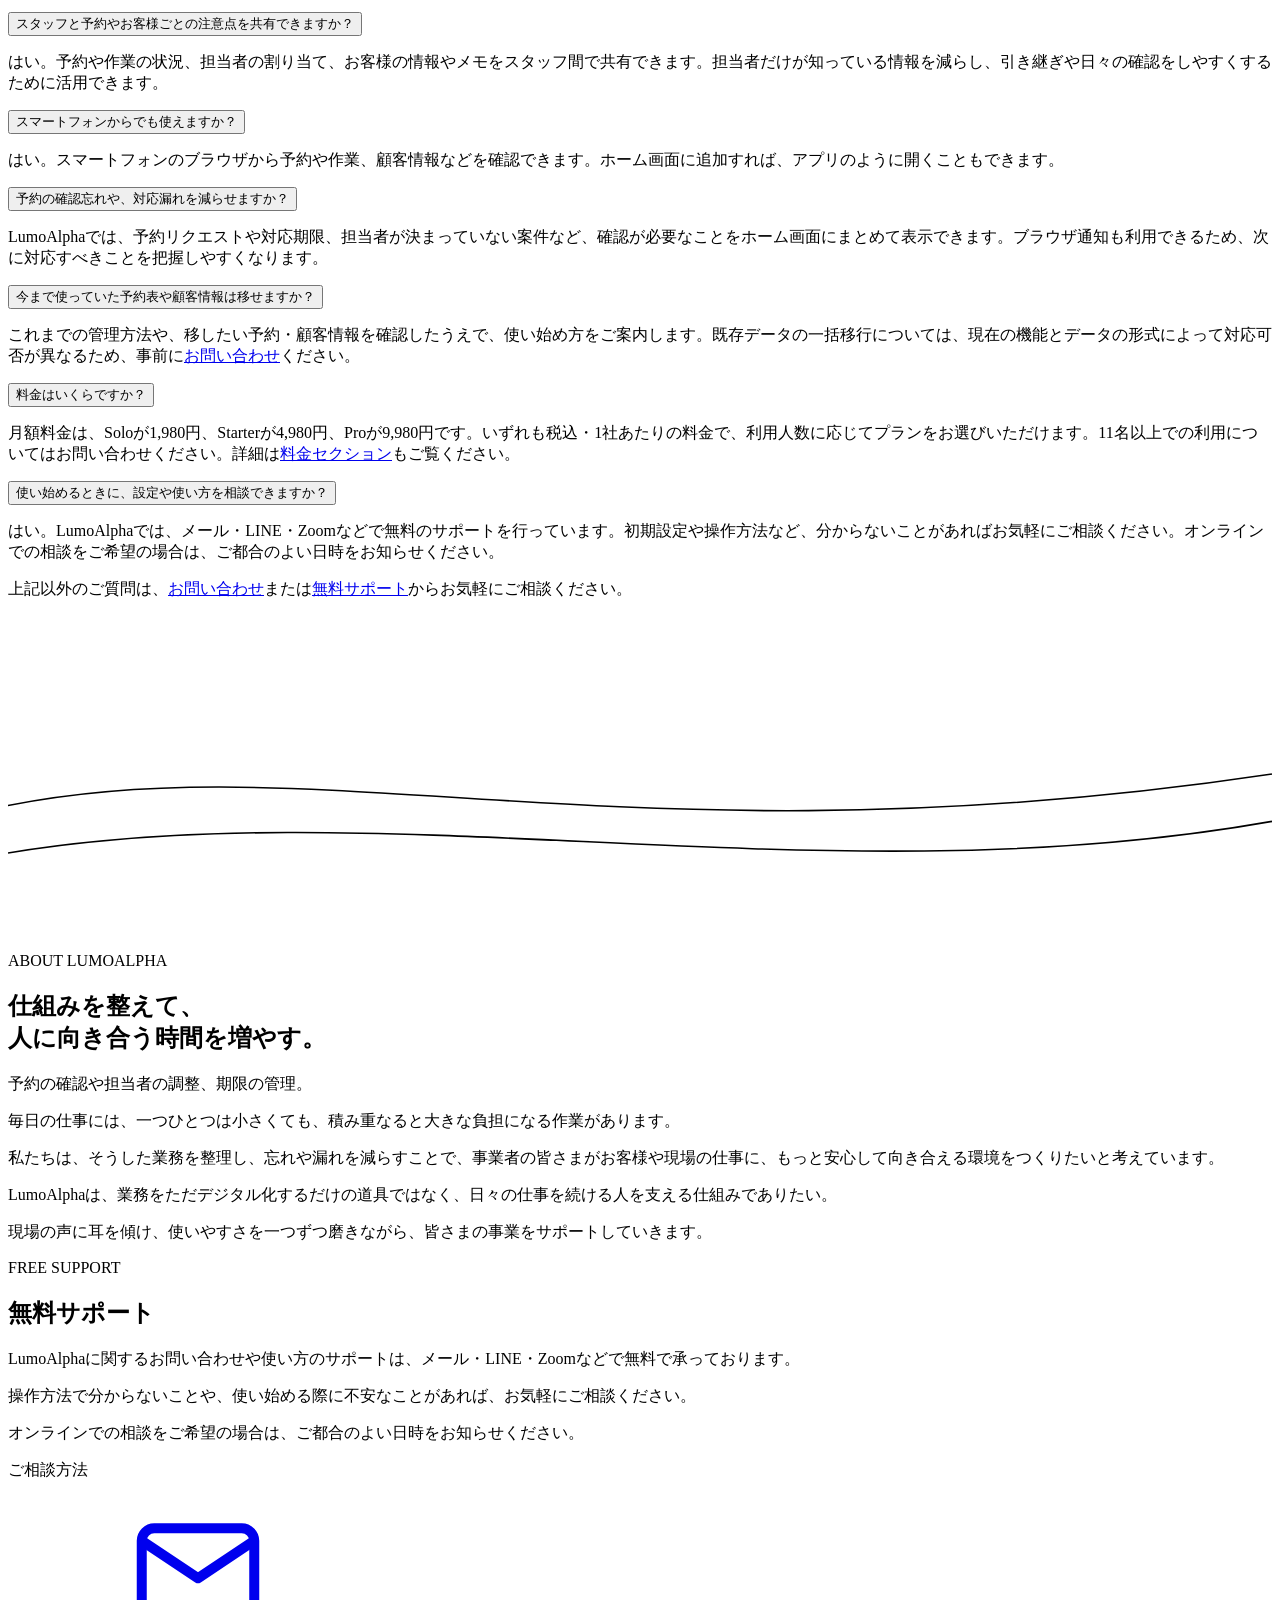
==== commit 0e798703: "ヘッダーロゴのにじみを解消しベクターワードマークに差し替え 添付ロゴのグロー抽出をやめ、文字と下線を透過SVG/PNGで描き直す。  Co-authored-by: Cursor <cursorage" ====
--- a/index.html
+++ b/index.html
@@ -140,7 +140,7 @@
 
 <header class="site-nav is-light" id="siteNav">
   <a class="site-nav__brand" href="#hero" aria-label="LumoAlpha">
-    <img class="brand-logo__img" src="images/brand-lumoalpha-wordmark.png" alt="" width="258" height="42" decoding="async">
+    <img class="brand-logo__img" src="images/brand-lumoalpha-wordmark.svg" alt="" width="194" height="42" decoding="async">
   </a>
   <nav class="site-nav__links" aria-label="ページ内リンク">
     <a href="#reasons">業務の流れ</a>
@@ -264,7 +264,7 @@
               <div class="dev-screen dev-screen--pc">
                 <div class="mk mk--pc mk--calendar" aria-hidden="true">
                   <aside class="mk__side">
-                    <span class="mk__logo"><img class="mk__logo__img" src="images/brand-lumoalpha-wordmark.png" alt="LumoAlpha" width="120" height="24" decoding="async"></span>
+                    <span class="mk__logo"><img class="mk__logo__img" src="images/brand-lumoalpha-wordmark.svg" alt="LumoAlpha" width="120" height="24" decoding="async"></span>
                     <ul class="mk__nav"><li>ホーム</li><li class="is-on">カレンダー</li><li>作業管理</li><li>予約管理</li><li>顧客管理</li><li>リピート予定</li></ul>
                   </aside>
                   <div class="mk__main">
@@ -389,7 +389,7 @@
                       <div class="dev-screen dev-screen--pc">
                         <div class="mk mk--pc" aria-hidden="true">
                           <aside class="mk__side">
-                            <span class="mk__logo"><img class="mk__logo__img" src="images/brand-lumoalpha-wordmark.png" alt="LumoAlpha" width="120" height="24" decoding="async"></span>
+                            <span class="mk__logo"><img class="mk__logo__img" src="images/brand-lumoalpha-wordmark.svg" alt="LumoAlpha" width="120" height="24" decoding="async"></span>
                             <ul class="mk__nav"><li class="is-on">ホーム</li><li>カレンダー</li><li>作業管理</li><li>予約管理</li><li>顧客管理</li><li>リピート予定</li></ul>
                           </aside>
                           <div class="mk__main">
@@ -467,7 +467,7 @@
                       <div class="dev-screen dev-screen--pc">
                         <div class="mk mk--pc" aria-hidden="true">
                           <aside class="mk__side">
-                            <span class="mk__logo"><img class="mk__logo__img" src="images/brand-lumoalpha-wordmark.png" alt="LumoAlpha" width="120" height="24" decoding="async"></span>
+                            <span class="mk__logo"><img class="mk__logo__img" src="images/brand-lumoalpha-wordmark.svg" alt="LumoAlpha" width="120" height="24" decoding="async"></span>
                             <ul class="mk__nav"><li>ホーム</li><li>カレンダー</li><li>作業管理</li><li class="is-on">予約管理</li><li>顧客管理</li><li>リピート予定</li></ul>
                           </aside>
                           <div class="mk__main">
@@ -538,7 +538,7 @@
                       <div class="dev-screen dev-screen--pc">
                         <div class="mk mk--pc" aria-hidden="true">
                           <aside class="mk__side">
-                            <span class="mk__logo"><img class="mk__logo__img" src="images/brand-lumoalpha-wordmark.png" alt="LumoAlpha" width="120" height="24" decoding="async"></span>
+                            <span class="mk__logo"><img class="mk__logo__img" src="images/brand-lumoalpha-wordmark.svg" alt="LumoAlpha" width="120" height="24" decoding="async"></span>
                             <ul class="mk__nav"><li>ホーム</li><li>カレンダー</li><li>作業管理</li><li>予約管理</li><li class="is-on">顧客管理</li><li>リピート予定</li></ul>
                           </aside>
                           <div class="mk__main">
@@ -639,7 +639,7 @@
                       <div class="dev-screen dev-screen--pc">
                         <div class="mk mk--pc" aria-hidden="true">
                           <aside class="mk__side">
-                            <span class="mk__logo"><img class="mk__logo__img" src="images/brand-lumoalpha-wordmark.png" alt="LumoAlpha" width="120" height="24" decoding="async"></span>
+                            <span class="mk__logo"><img class="mk__logo__img" src="images/brand-lumoalpha-wordmark.svg" alt="LumoAlpha" width="120" height="24" decoding="async"></span>
                             <ul class="mk__nav"><li>ホーム</li><li class="is-on">カレンダー</li><li>作業管理</li><li>予約管理</li><li>顧客管理</li><li>リピート予定</li></ul>
                           </aside>
                           <div class="mk__main">
@@ -992,7 +992,7 @@
 </main>
 
 <footer class="site-footer">
-  <img src="images/brand-lumoalpha-wordmark.png" alt="" class="site-footer__brand" width="140" height="28" decoding="async">
+  <img src="images/brand-lumoalpha-wordmark.svg" alt="" class="site-footer__brand" width="140" height="28" decoding="async">
   <p>&copy; 2026 LumoAlpha</p>
 </footer>
 
--- a/css/style.css
+++ b/css/style.css
@@ -393,7 +393,7 @@
   display:block;
   width:auto;
   height:42px;
-  max-width:min(258px, 52vw);
+  max-width:min(194px, 52vw);
   object-fit:contain;
 }
 .site-nav:not(.is-light) .site-nav__brand{ color:#fff; }
@@ -1886,7 +1886,7 @@
   .site-nav{ top:10px; left:10px; right:10px; }
   .site-nav__cta{ padding:10px 16px; font-size:12px; min-height:40px; }
   .site-nav__brand{ padding:6px 2px; }
-  .brand-logo__img{ height:36px; max-width:min(220px, 56vw); }
+  .brand-logo__img{ height:36px; max-width:min(168px, 56vw); }
 }
 @media (max-width: 400px){
   .device-phone-pair{
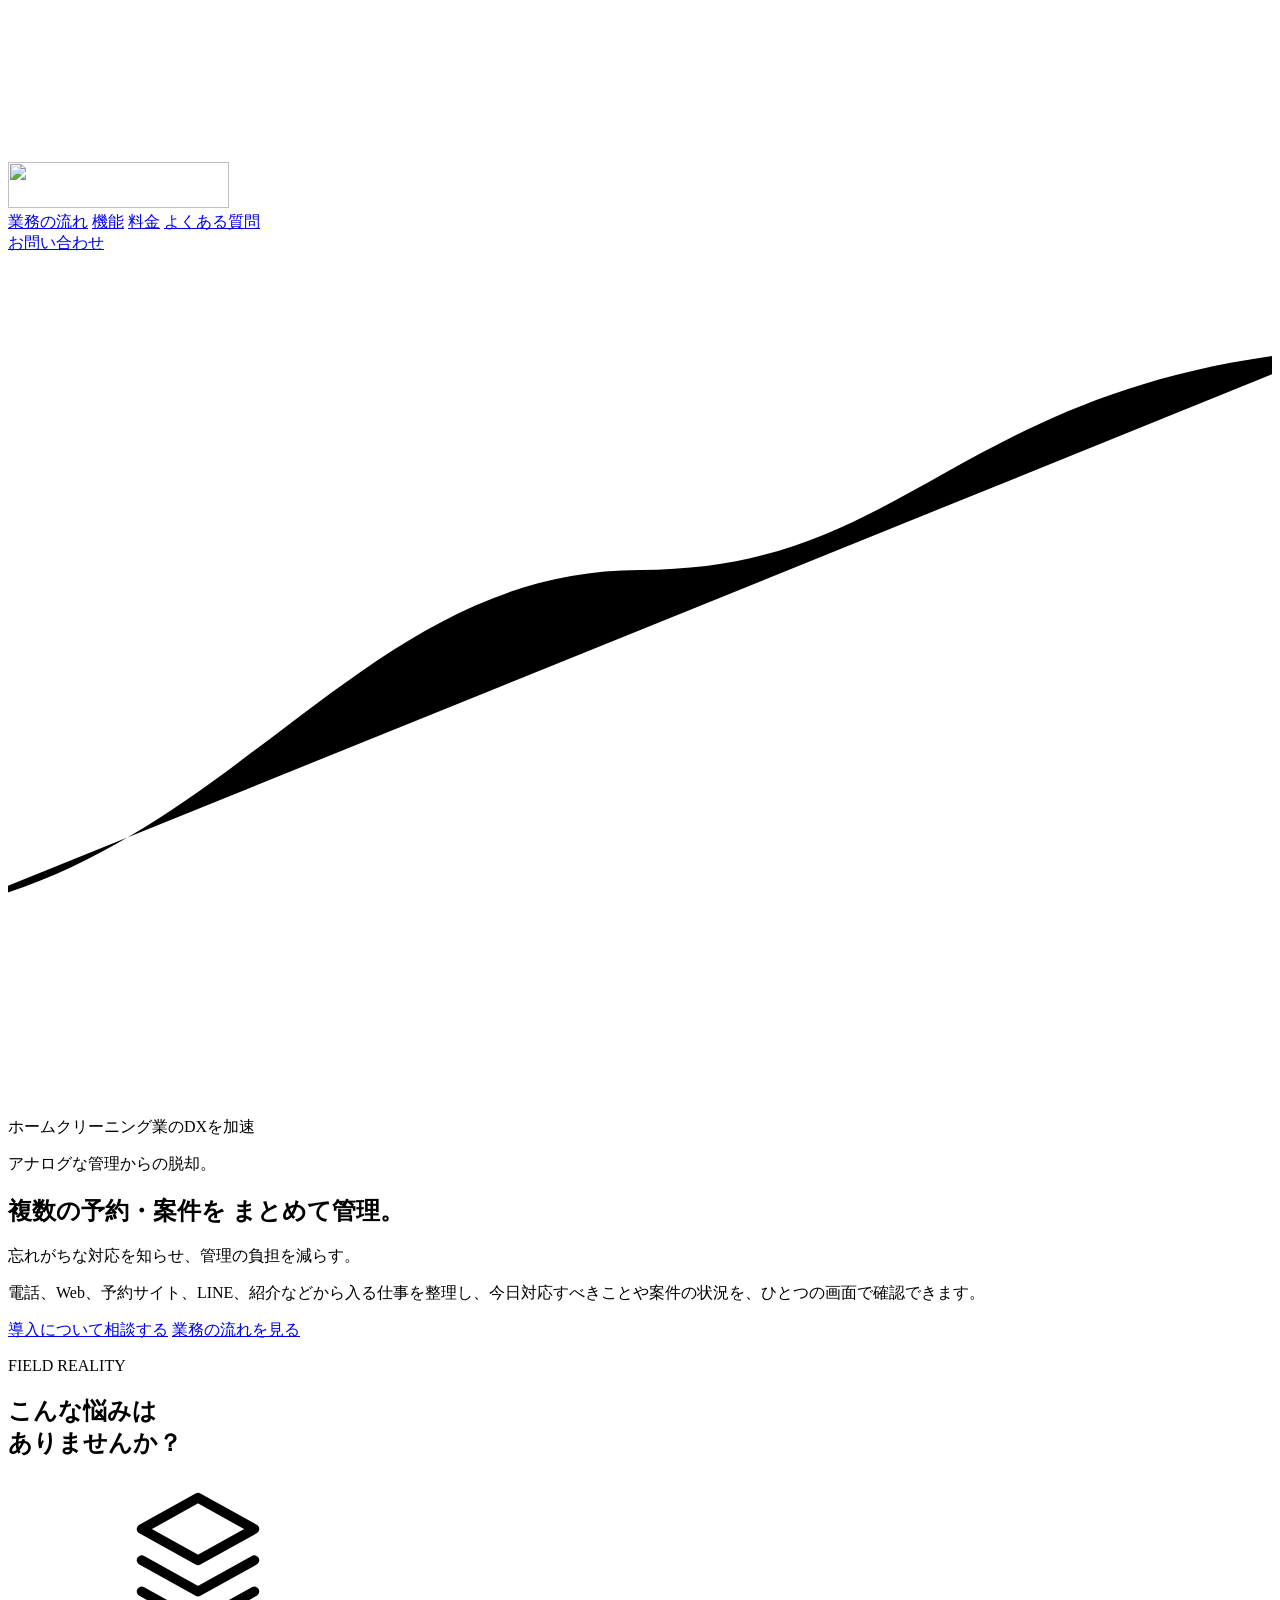
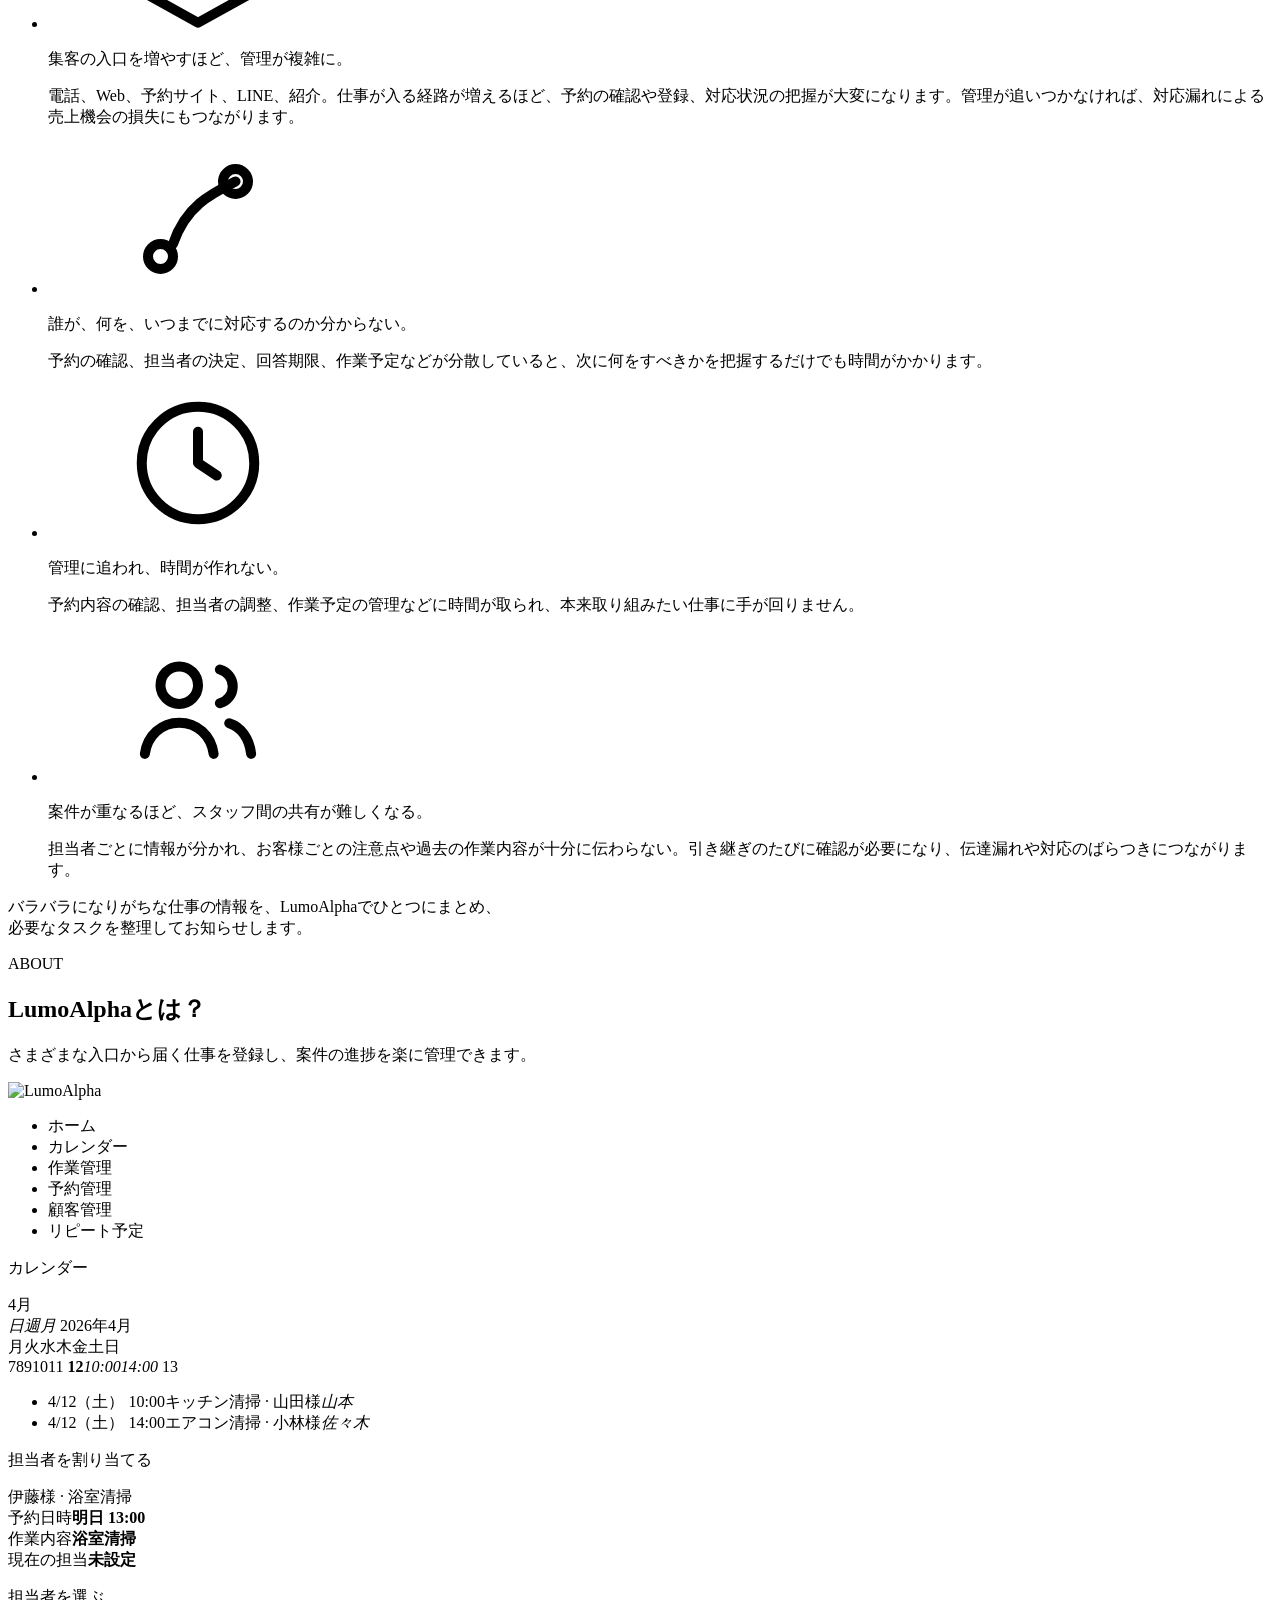
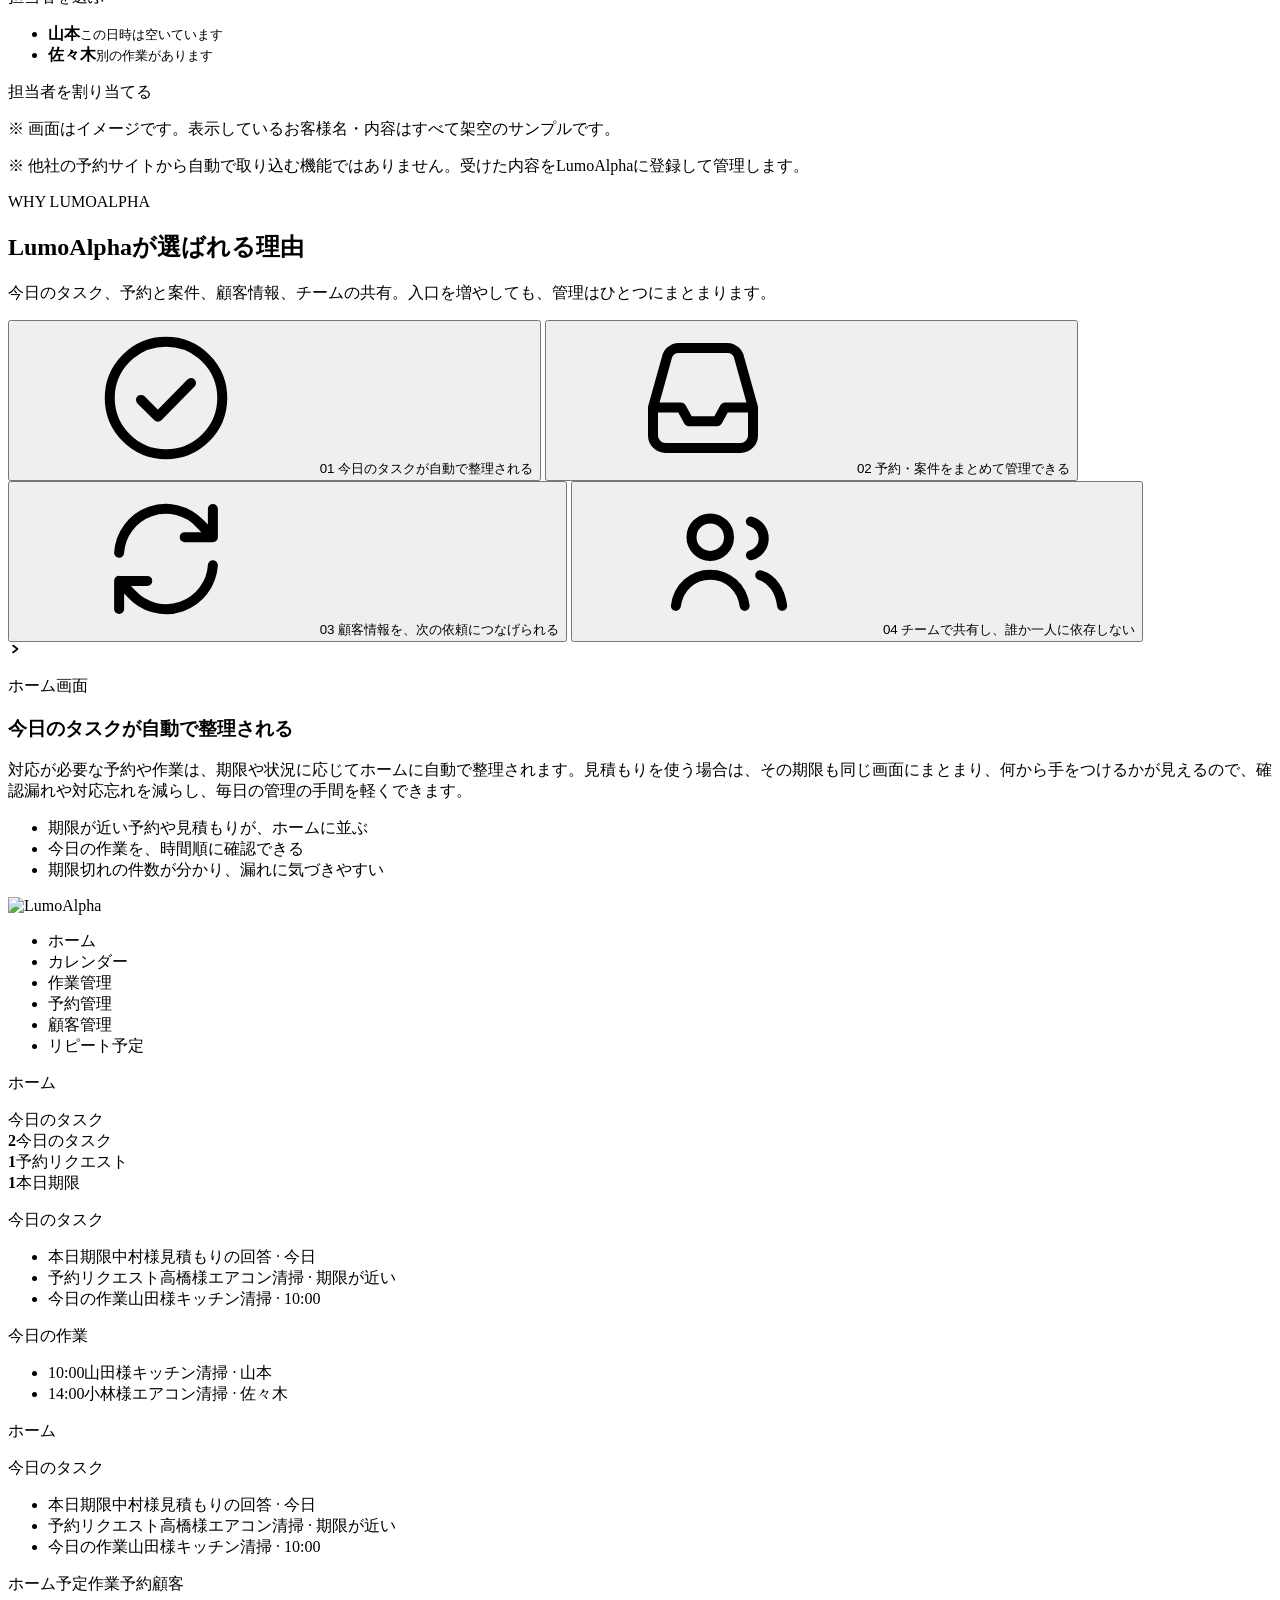
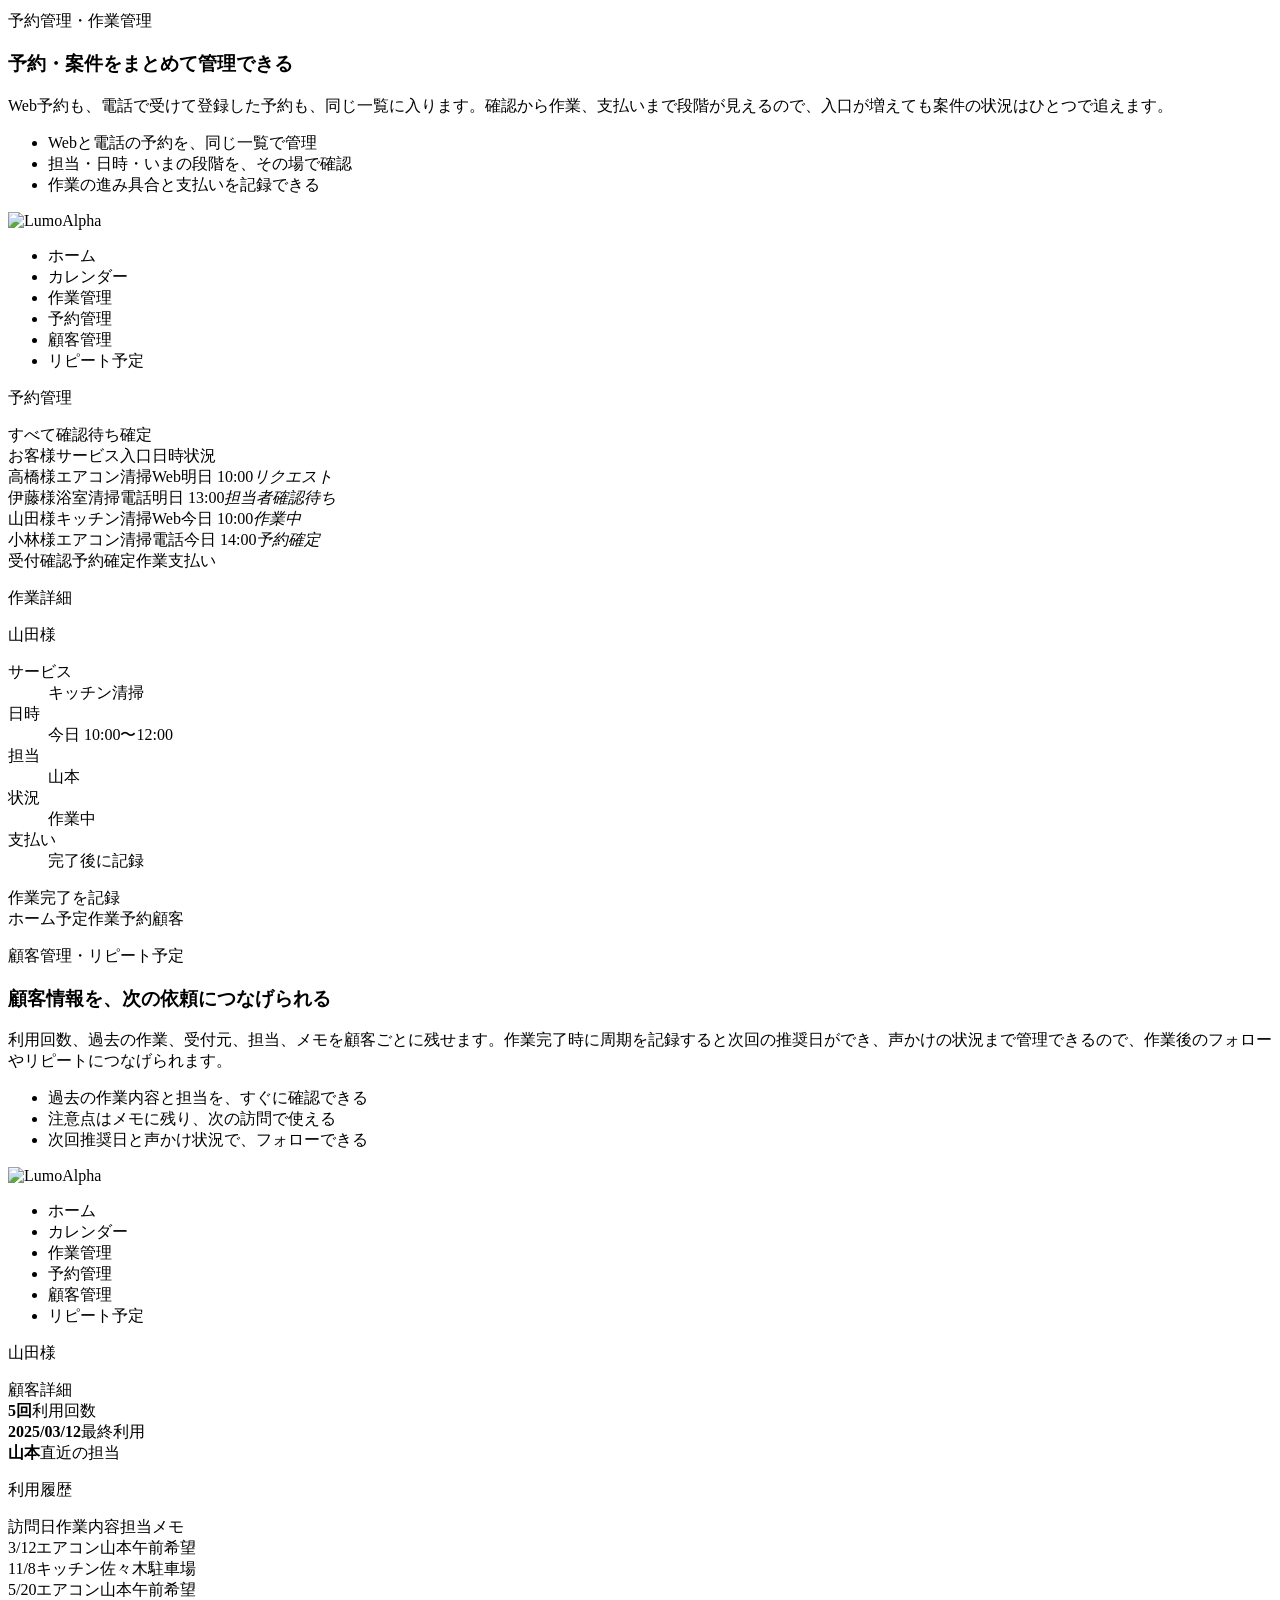
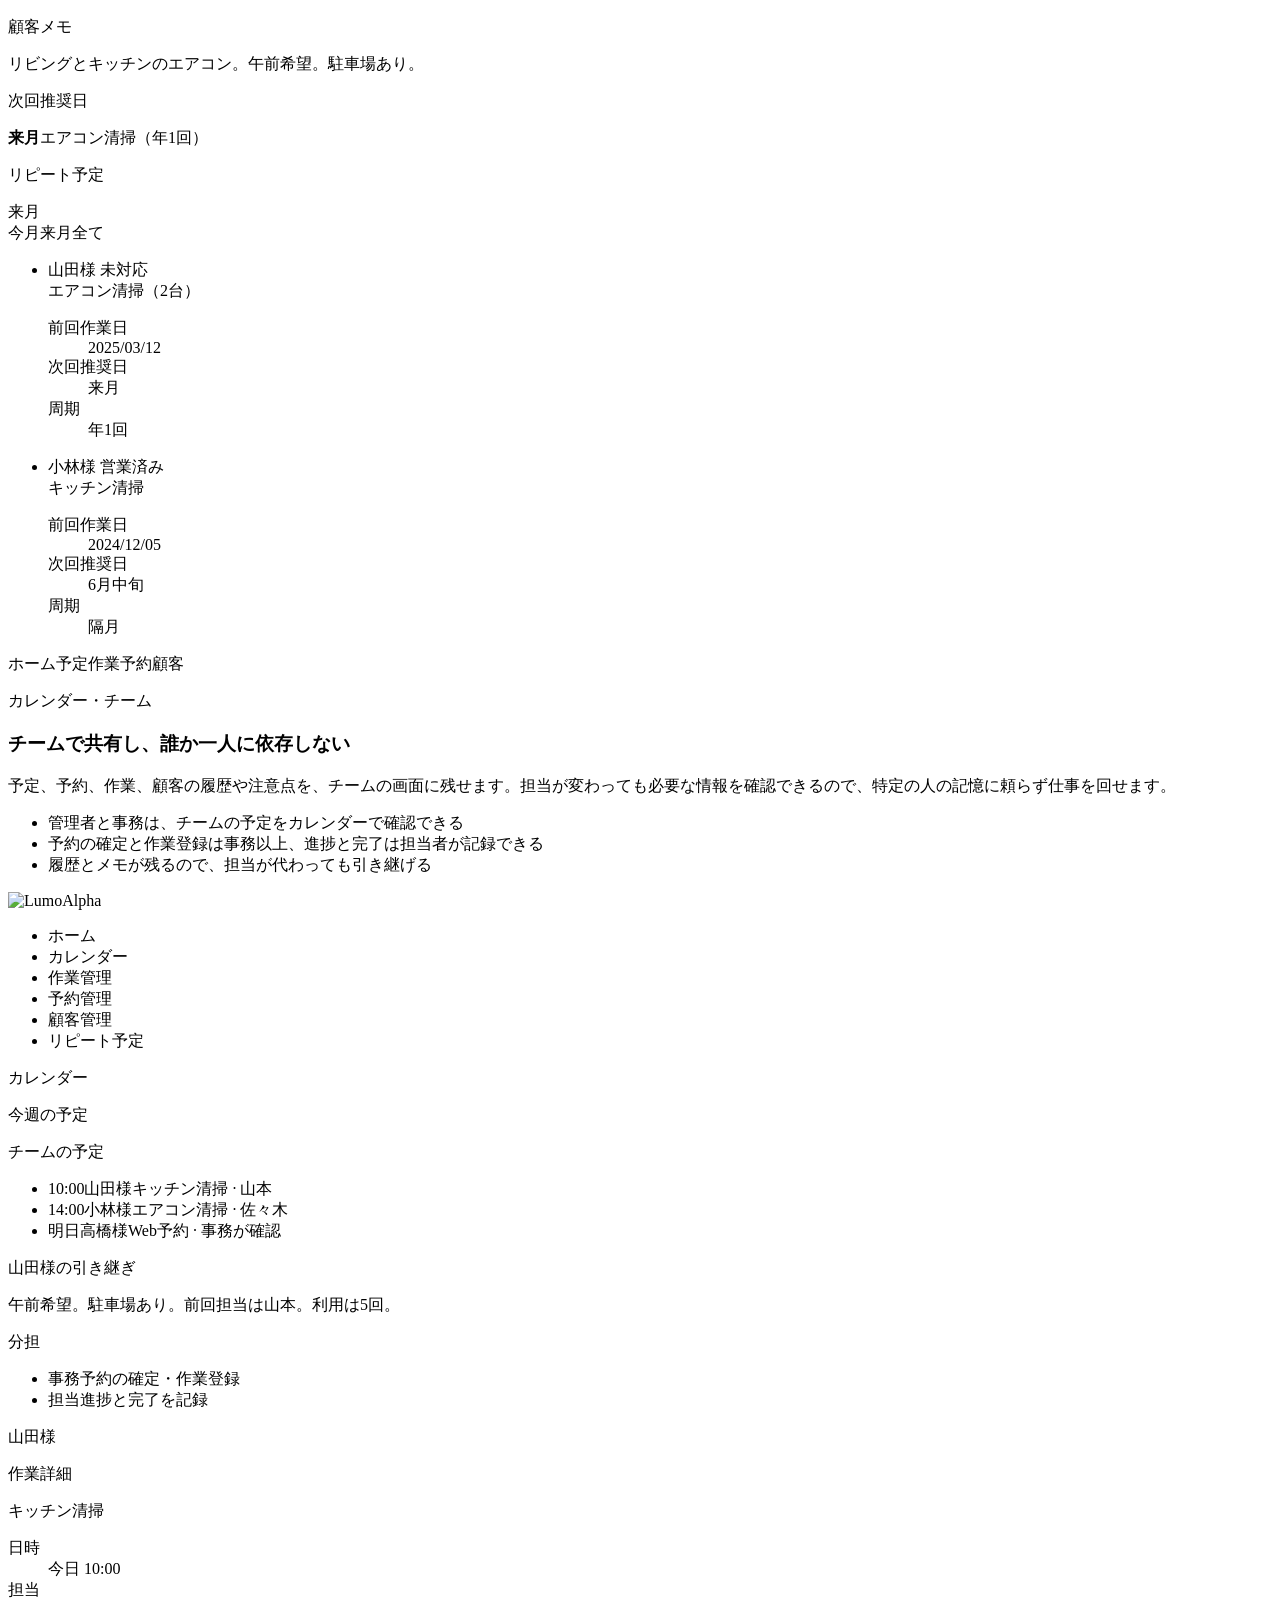
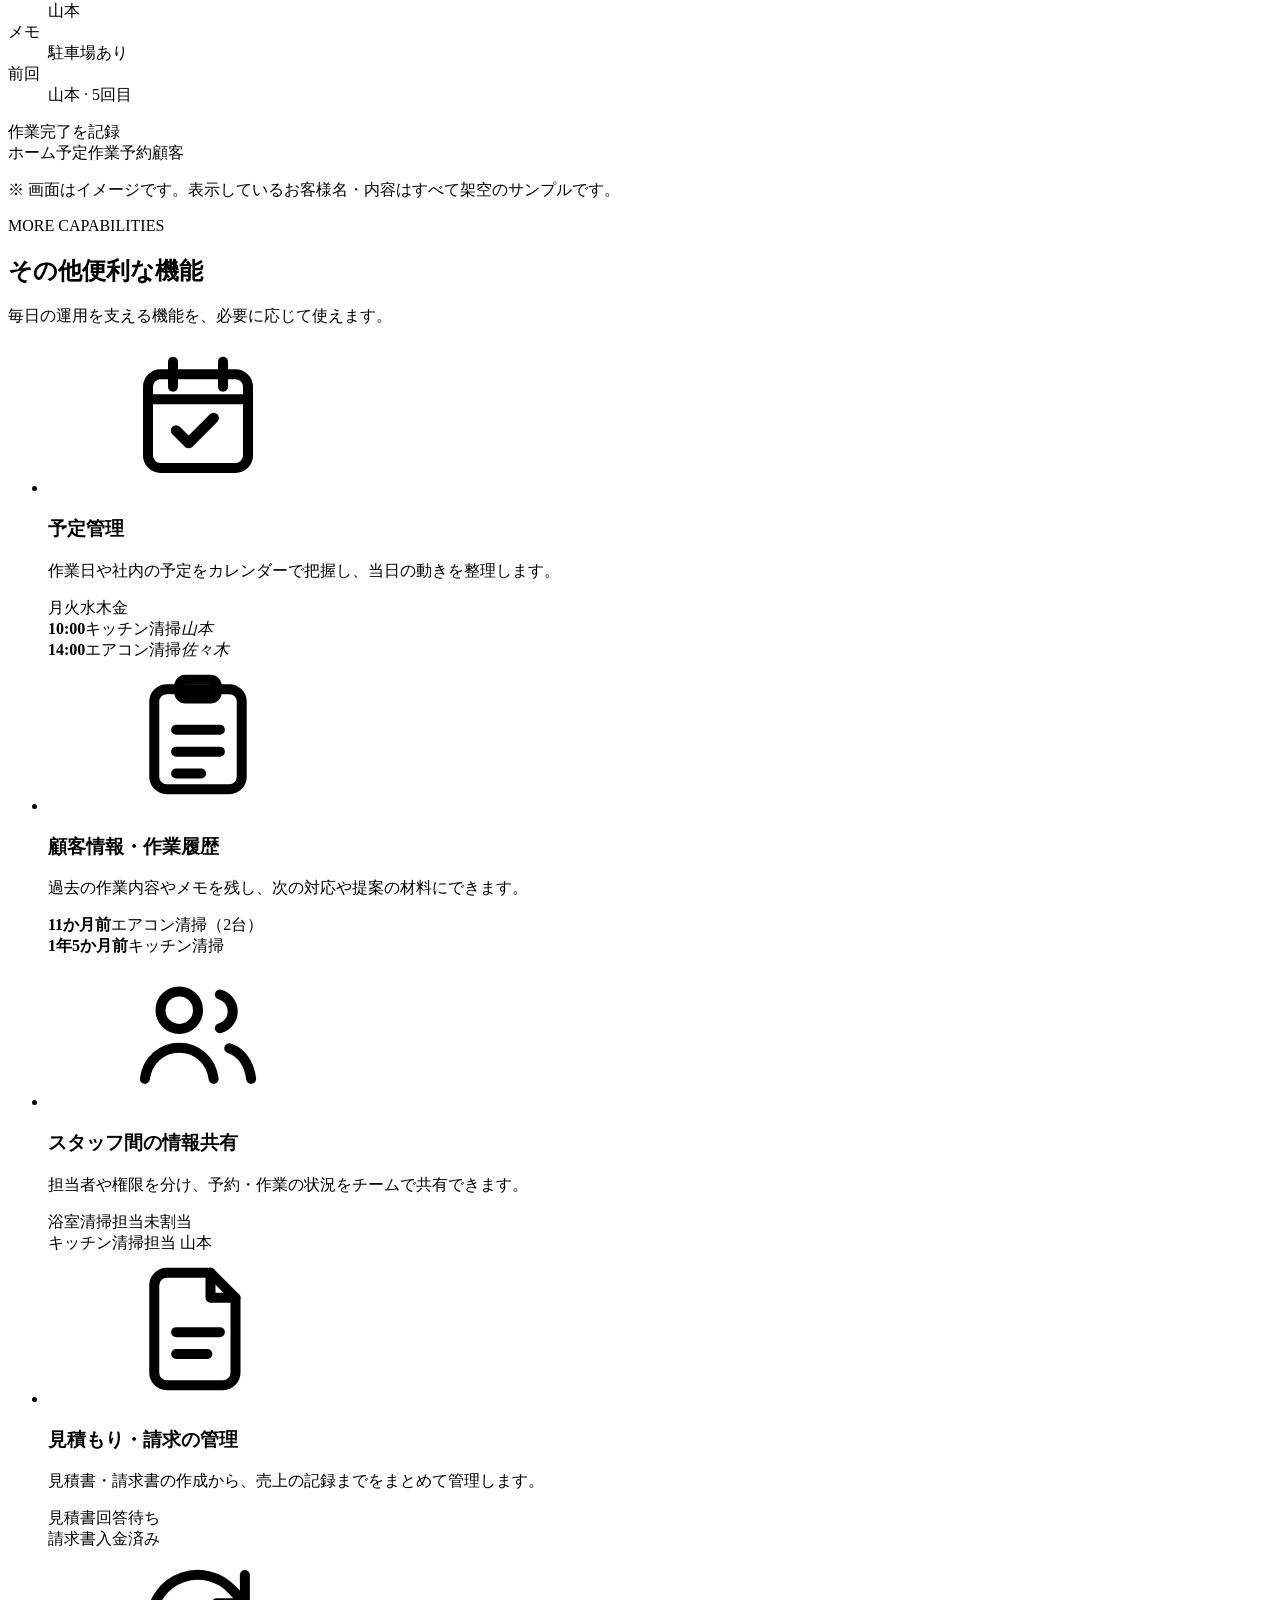
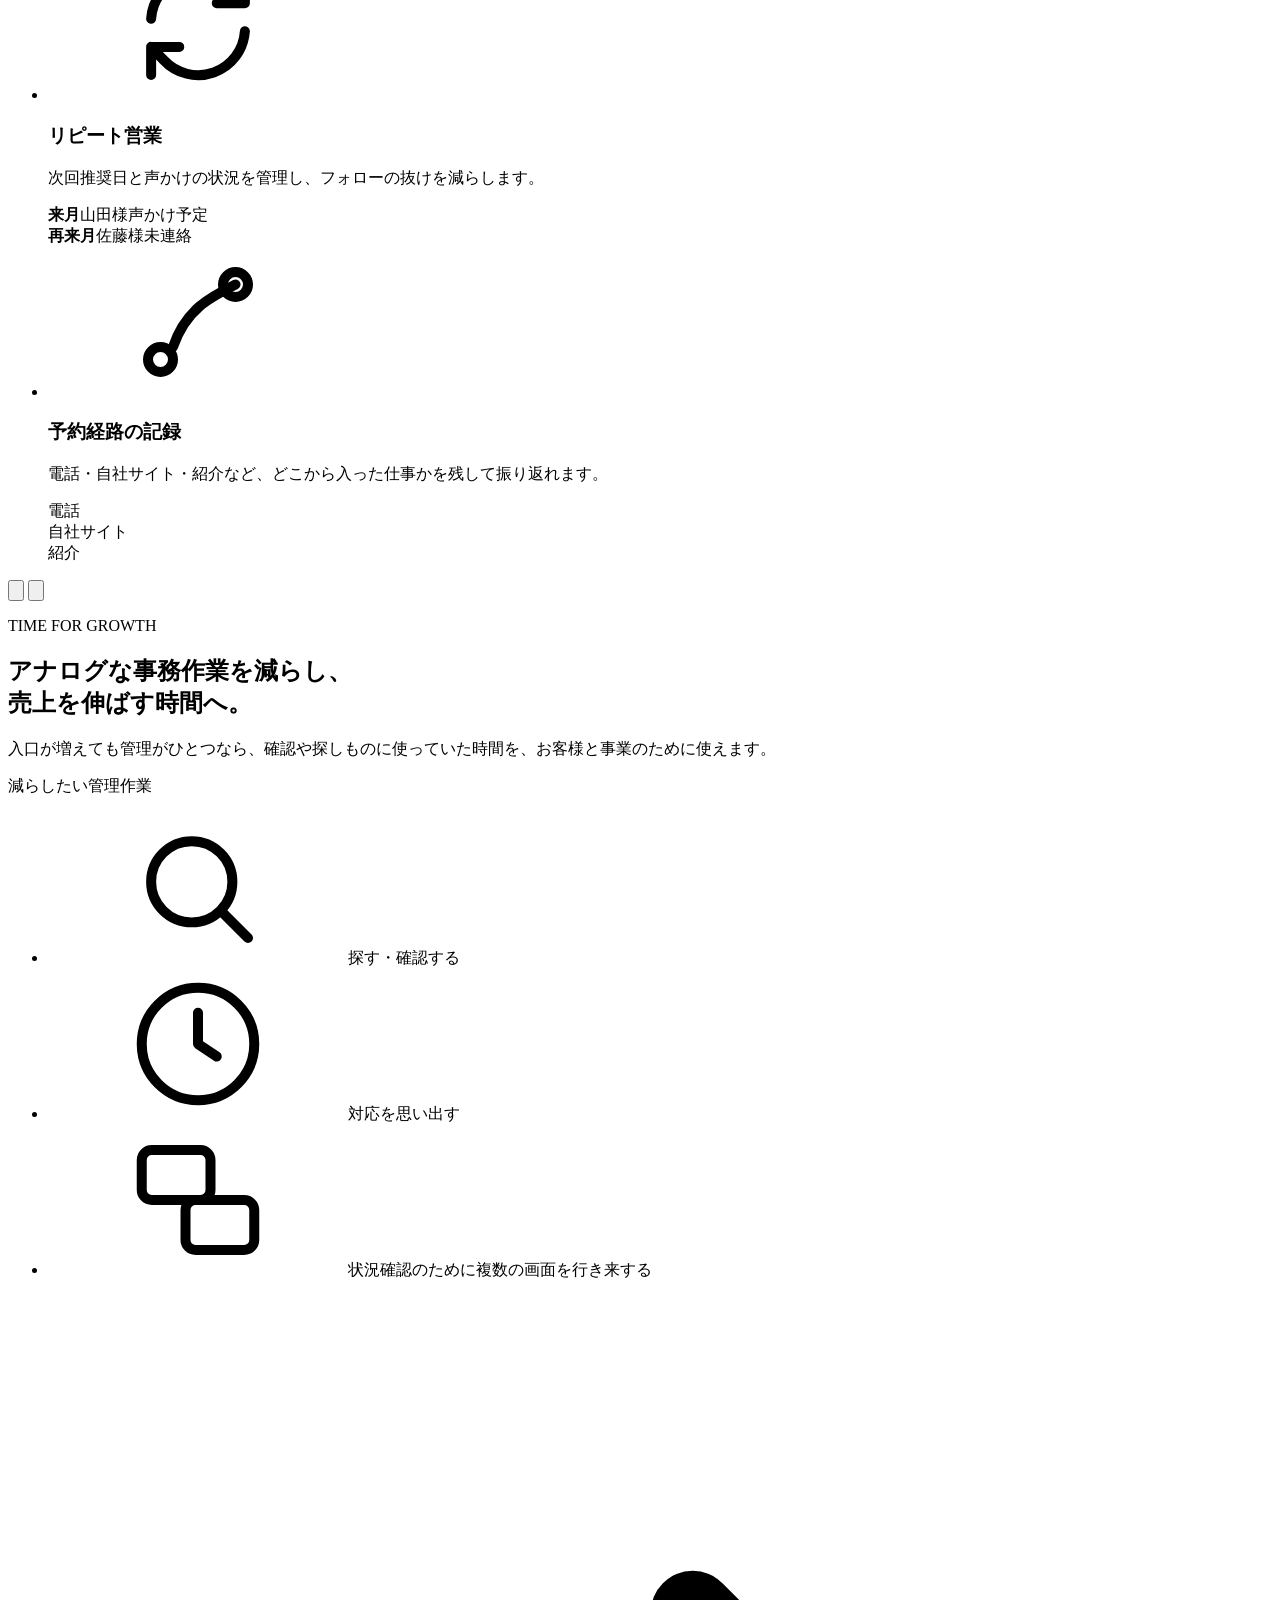
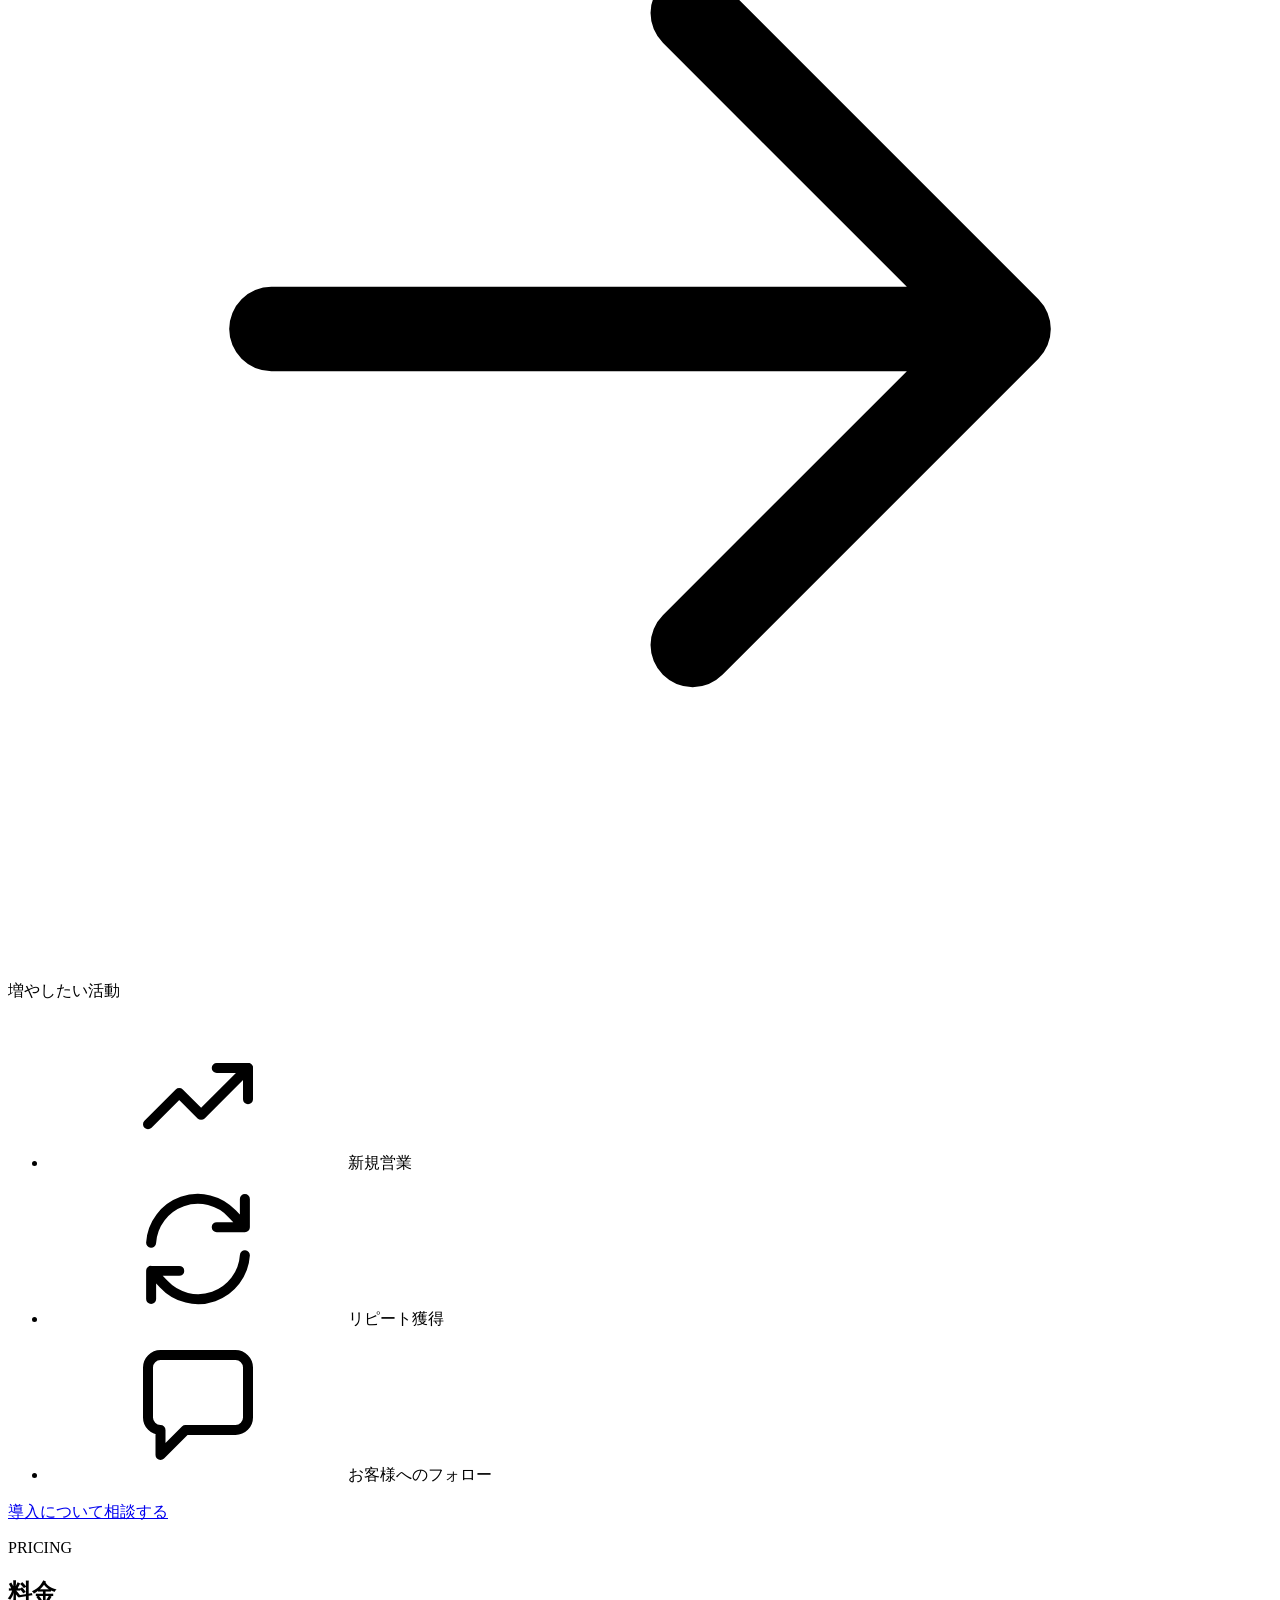
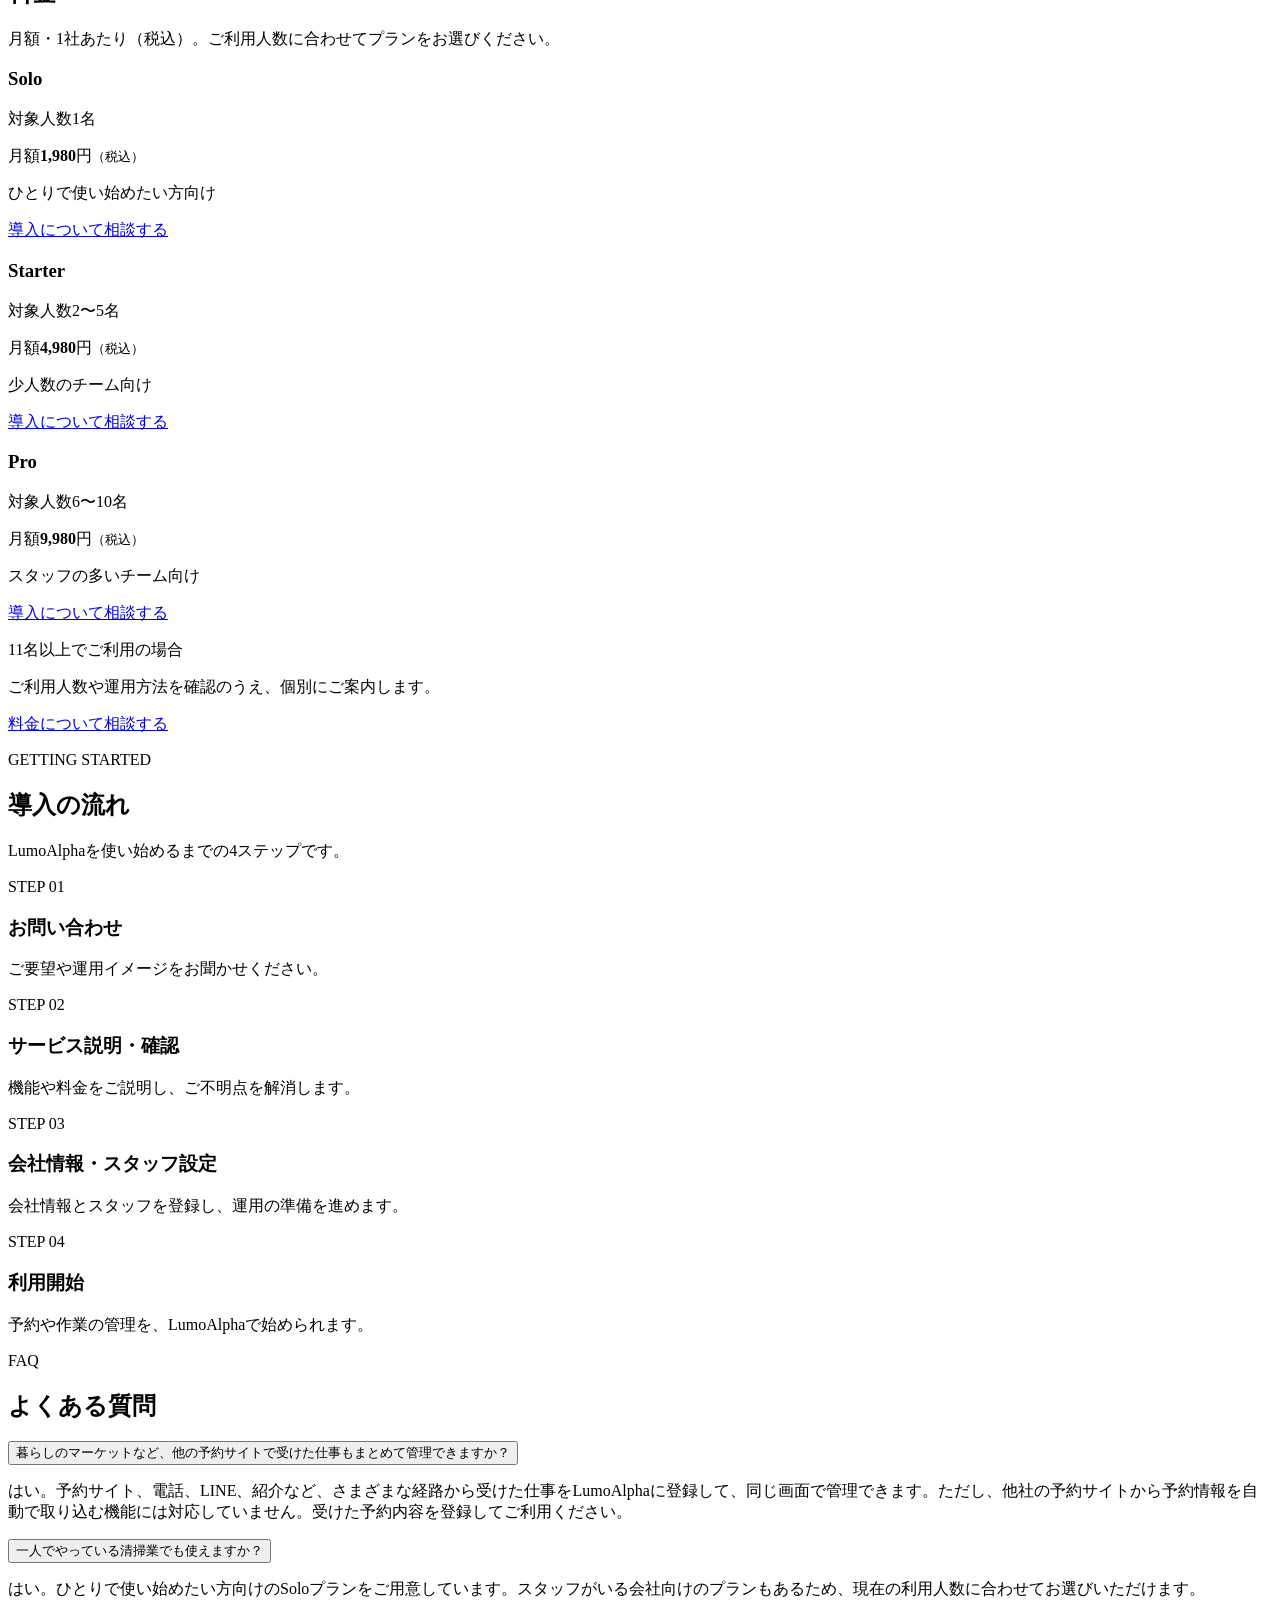
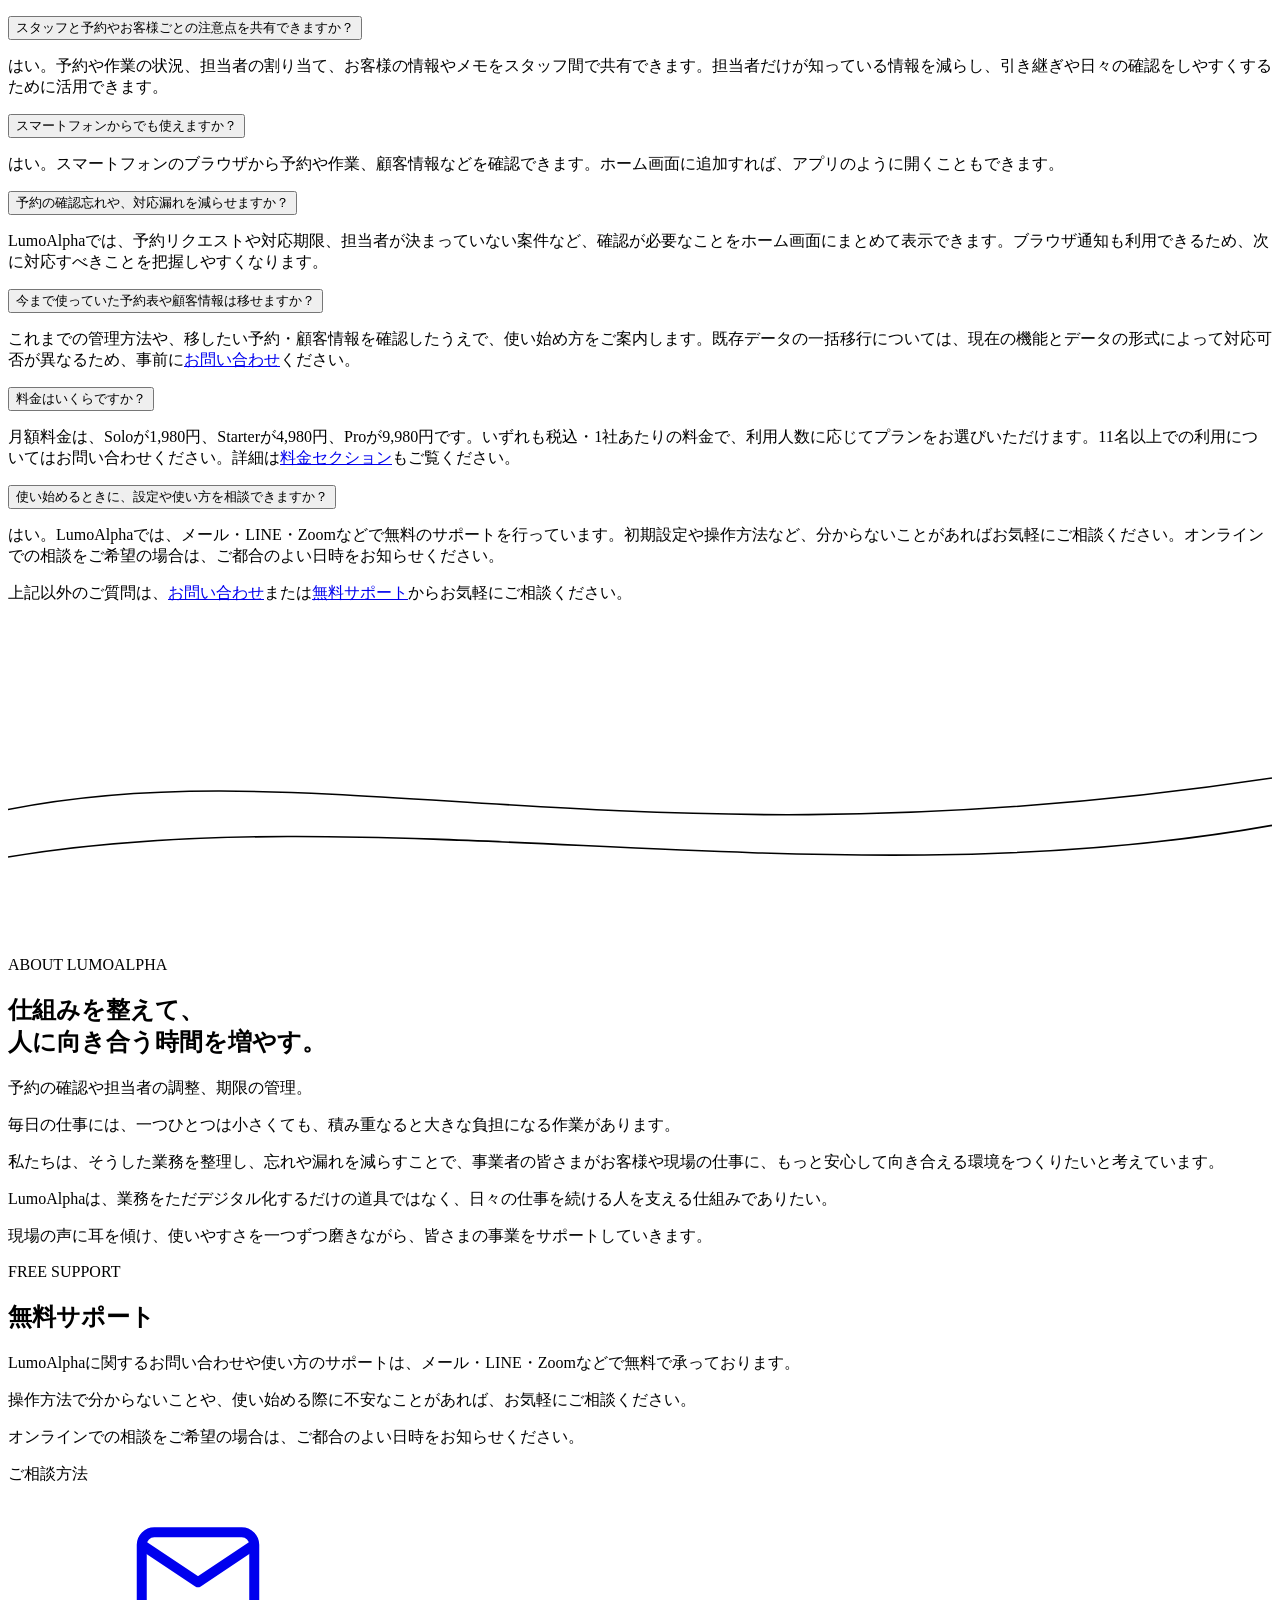
==== commit 41a85624: "LPロゴを添付のメタル発光ワードマークに差し替え 平坦な紺文字をやめ、クローム質感とシアンのA・発光ラインにする。  Co-authored-by: Cursor <cursoragent@curso" ====
--- a/index.html
+++ b/index.html
@@ -140,7 +140,7 @@
 
 <header class="site-nav is-light" id="siteNav">
   <a class="site-nav__brand" href="#hero" aria-label="LumoAlpha">
-    <img class="brand-logo__img" src="images/brand-lumoalpha-wordmark.svg" alt="" width="194" height="42" decoding="async">
+    <img class="brand-logo__img" src="images/brand-lumoalpha-wordmark.png" alt="" width="221" height="46" decoding="async">
   </a>
   <nav class="site-nav__links" aria-label="ページ内リンク">
     <a href="#reasons">業務の流れ</a>
@@ -264,7 +264,7 @@
               <div class="dev-screen dev-screen--pc">
                 <div class="mk mk--pc mk--calendar" aria-hidden="true">
                   <aside class="mk__side">
-                    <span class="mk__logo"><img class="mk__logo__img" src="images/brand-lumoalpha-wordmark.svg" alt="LumoAlpha" width="120" height="24" decoding="async"></span>
+                    <span class="mk__logo"><img class="mk__logo__img" src="images/brand-lumoalpha-wordmark.png" alt="LumoAlpha" width="120" height="24" decoding="async"></span>
                     <ul class="mk__nav"><li>ホーム</li><li class="is-on">カレンダー</li><li>作業管理</li><li>予約管理</li><li>顧客管理</li><li>リピート予定</li></ul>
                   </aside>
                   <div class="mk__main">
@@ -389,7 +389,7 @@
                       <div class="dev-screen dev-screen--pc">
                         <div class="mk mk--pc" aria-hidden="true">
                           <aside class="mk__side">
-                            <span class="mk__logo"><img class="mk__logo__img" src="images/brand-lumoalpha-wordmark.svg" alt="LumoAlpha" width="120" height="24" decoding="async"></span>
+                            <span class="mk__logo"><img class="mk__logo__img" src="images/brand-lumoalpha-wordmark.png" alt="LumoAlpha" width="120" height="24" decoding="async"></span>
                             <ul class="mk__nav"><li class="is-on">ホーム</li><li>カレンダー</li><li>作業管理</li><li>予約管理</li><li>顧客管理</li><li>リピート予定</li></ul>
                           </aside>
                           <div class="mk__main">
@@ -467,7 +467,7 @@
                       <div class="dev-screen dev-screen--pc">
                         <div class="mk mk--pc" aria-hidden="true">
                           <aside class="mk__side">
-                            <span class="mk__logo"><img class="mk__logo__img" src="images/brand-lumoalpha-wordmark.svg" alt="LumoAlpha" width="120" height="24" decoding="async"></span>
+                            <span class="mk__logo"><img class="mk__logo__img" src="images/brand-lumoalpha-wordmark.png" alt="LumoAlpha" width="120" height="24" decoding="async"></span>
                             <ul class="mk__nav"><li>ホーム</li><li>カレンダー</li><li>作業管理</li><li class="is-on">予約管理</li><li>顧客管理</li><li>リピート予定</li></ul>
                           </aside>
                           <div class="mk__main">
@@ -538,7 +538,7 @@
                       <div class="dev-screen dev-screen--pc">
                         <div class="mk mk--pc" aria-hidden="true">
                           <aside class="mk__side">
-                            <span class="mk__logo"><img class="mk__logo__img" src="images/brand-lumoalpha-wordmark.svg" alt="LumoAlpha" width="120" height="24" decoding="async"></span>
+                            <span class="mk__logo"><img class="mk__logo__img" src="images/brand-lumoalpha-wordmark.png" alt="LumoAlpha" width="120" height="24" decoding="async"></span>
                             <ul class="mk__nav"><li>ホーム</li><li>カレンダー</li><li>作業管理</li><li>予約管理</li><li class="is-on">顧客管理</li><li>リピート予定</li></ul>
                           </aside>
                           <div class="mk__main">
@@ -639,7 +639,7 @@
                       <div class="dev-screen dev-screen--pc">
                         <div class="mk mk--pc" aria-hidden="true">
                           <aside class="mk__side">
-                            <span class="mk__logo"><img class="mk__logo__img" src="images/brand-lumoalpha-wordmark.svg" alt="LumoAlpha" width="120" height="24" decoding="async"></span>
+                            <span class="mk__logo"><img class="mk__logo__img" src="images/brand-lumoalpha-wordmark.png" alt="LumoAlpha" width="120" height="24" decoding="async"></span>
                             <ul class="mk__nav"><li>ホーム</li><li class="is-on">カレンダー</li><li>作業管理</li><li>予約管理</li><li>顧客管理</li><li>リピート予定</li></ul>
                           </aside>
                           <div class="mk__main">
@@ -992,7 +992,7 @@
 </main>
 
 <footer class="site-footer">
-  <img src="images/brand-lumoalpha-wordmark.svg" alt="" class="site-footer__brand" width="140" height="28" decoding="async">
+  <img src="images/brand-lumoalpha-wordmark.png" alt="" class="site-footer__brand" width="140" height="28" decoding="async">
   <p>&copy; 2026 LumoAlpha</p>
 </footer>
 
--- a/css/style.css
+++ b/css/style.css
@@ -392,9 +392,10 @@
 .brand-logo__img{
   display:block;
   width:auto;
-  height:42px;
-  max-width:min(194px, 52vw);
+  height:46px;
+  max-width:min(221px, 54vw);
   object-fit:contain;
+  filter: drop-shadow(0 2px 8px rgba(30,120,220,.28));
 }
 .site-nav:not(.is-light) .site-nav__brand{ color:#fff; }
 .site-nav:not(.is-light) .site-nav__cta{
@@ -1886,7 +1887,7 @@
   .site-nav{ top:10px; left:10px; right:10px; }
   .site-nav__cta{ padding:10px 16px; font-size:12px; min-height:40px; }
   .site-nav__brand{ padding:6px 2px; }
-  .brand-logo__img{ height:36px; max-width:min(168px, 56vw); }
+  .brand-logo__img{ height:38px; max-width:min(186px, 58vw); }
 }
 @media (max-width: 400px){
   .device-phone-pair{
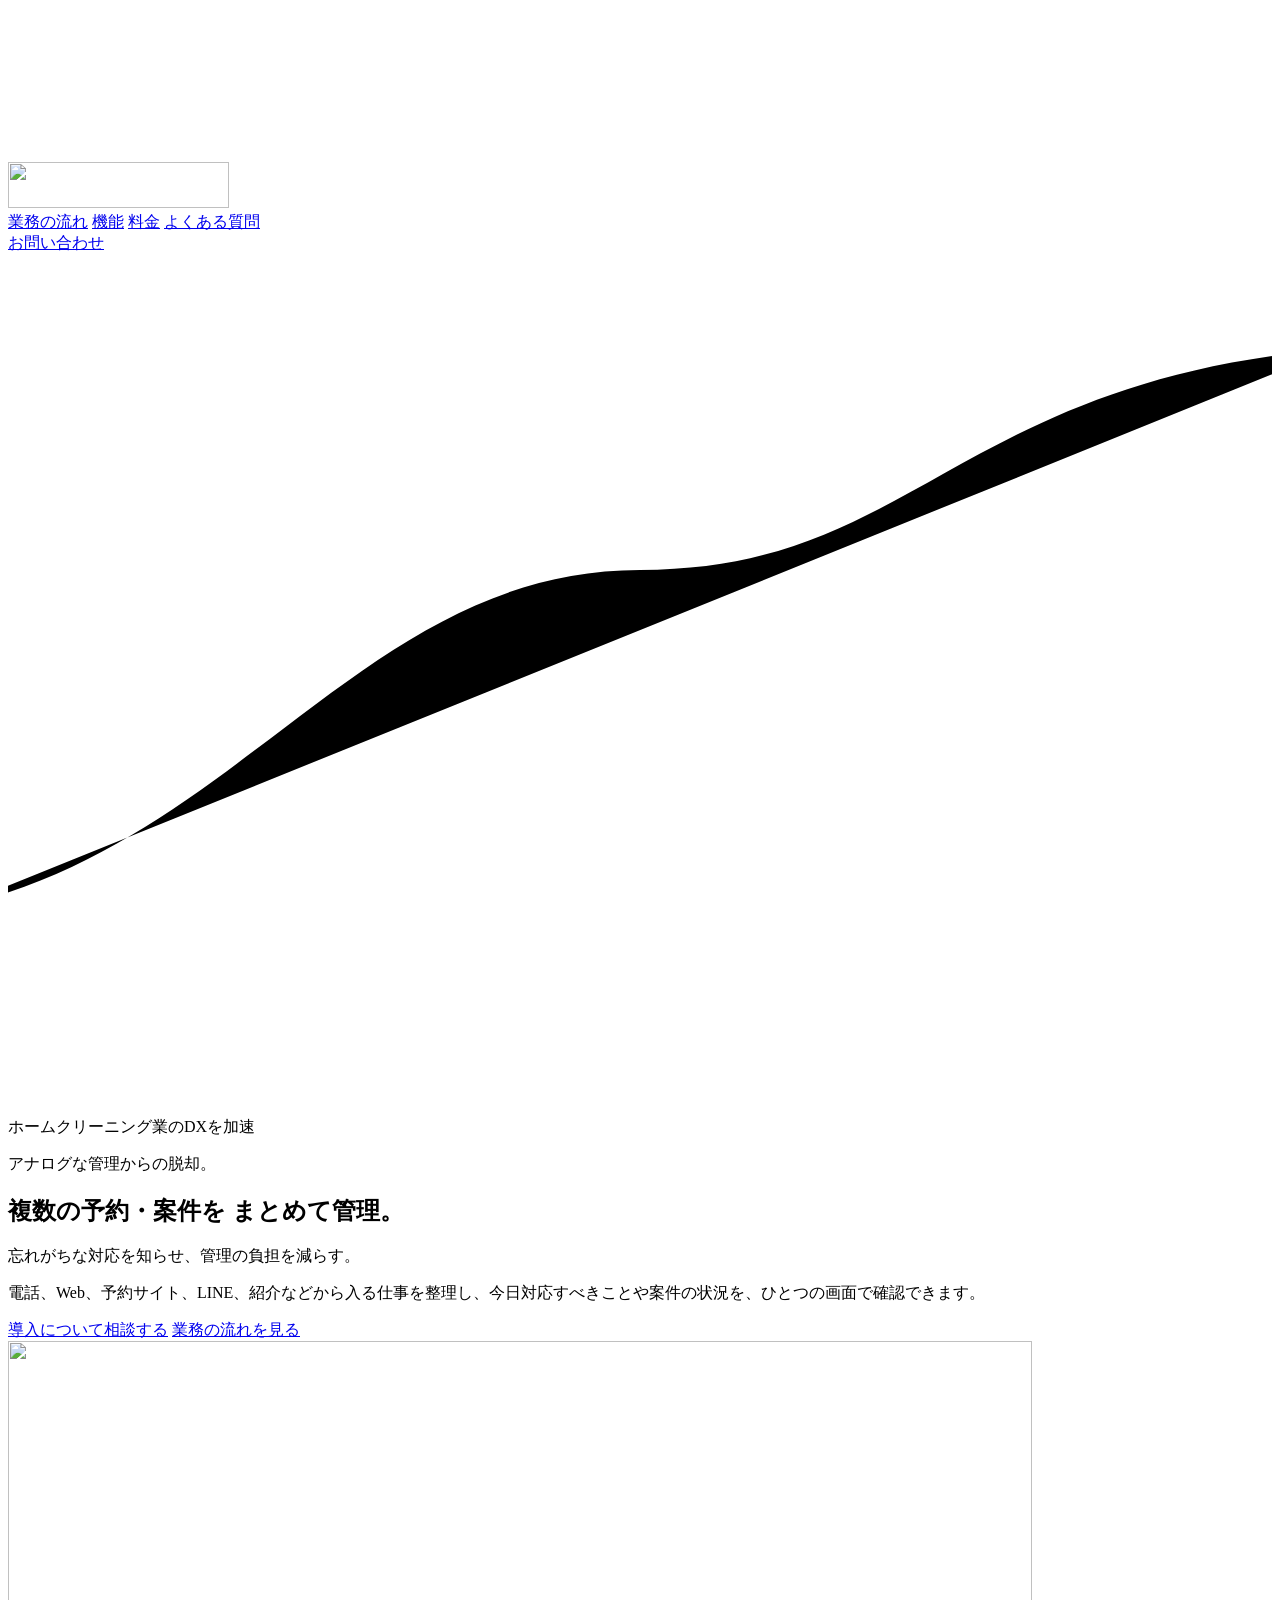
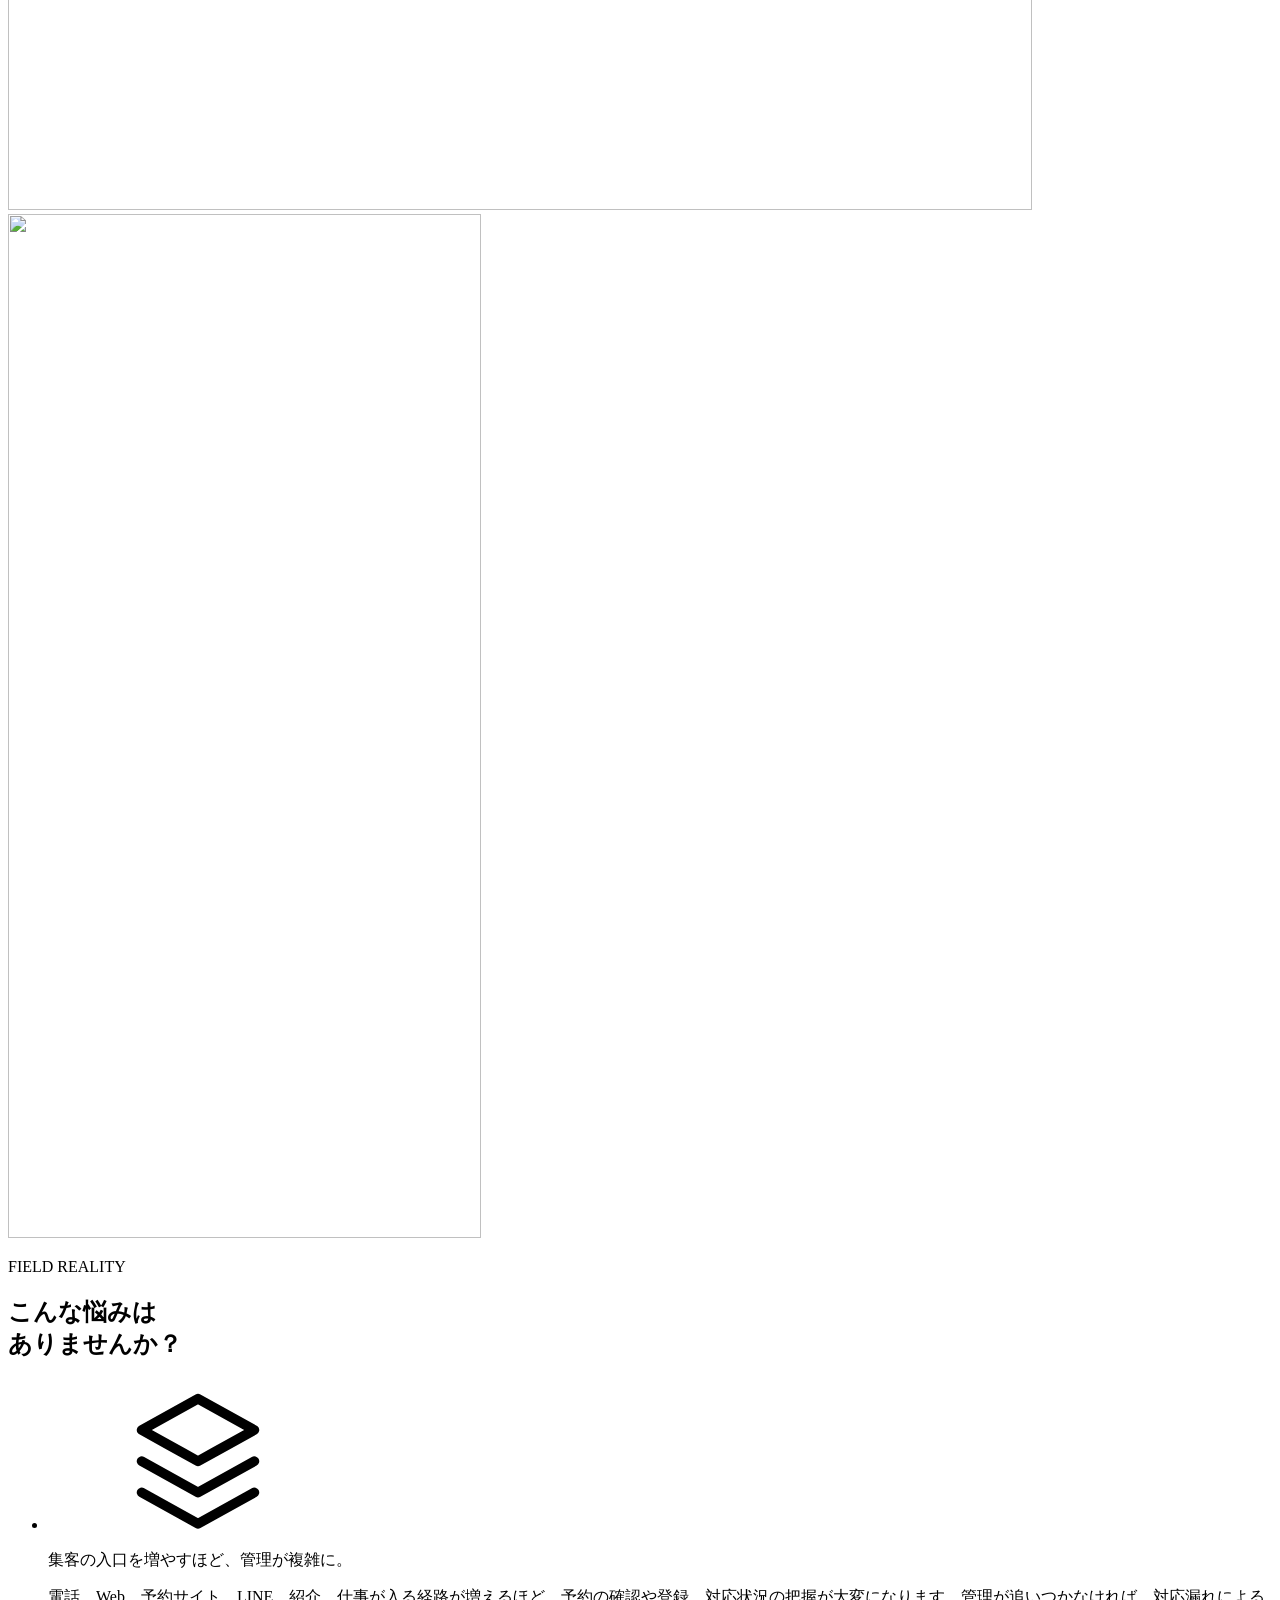
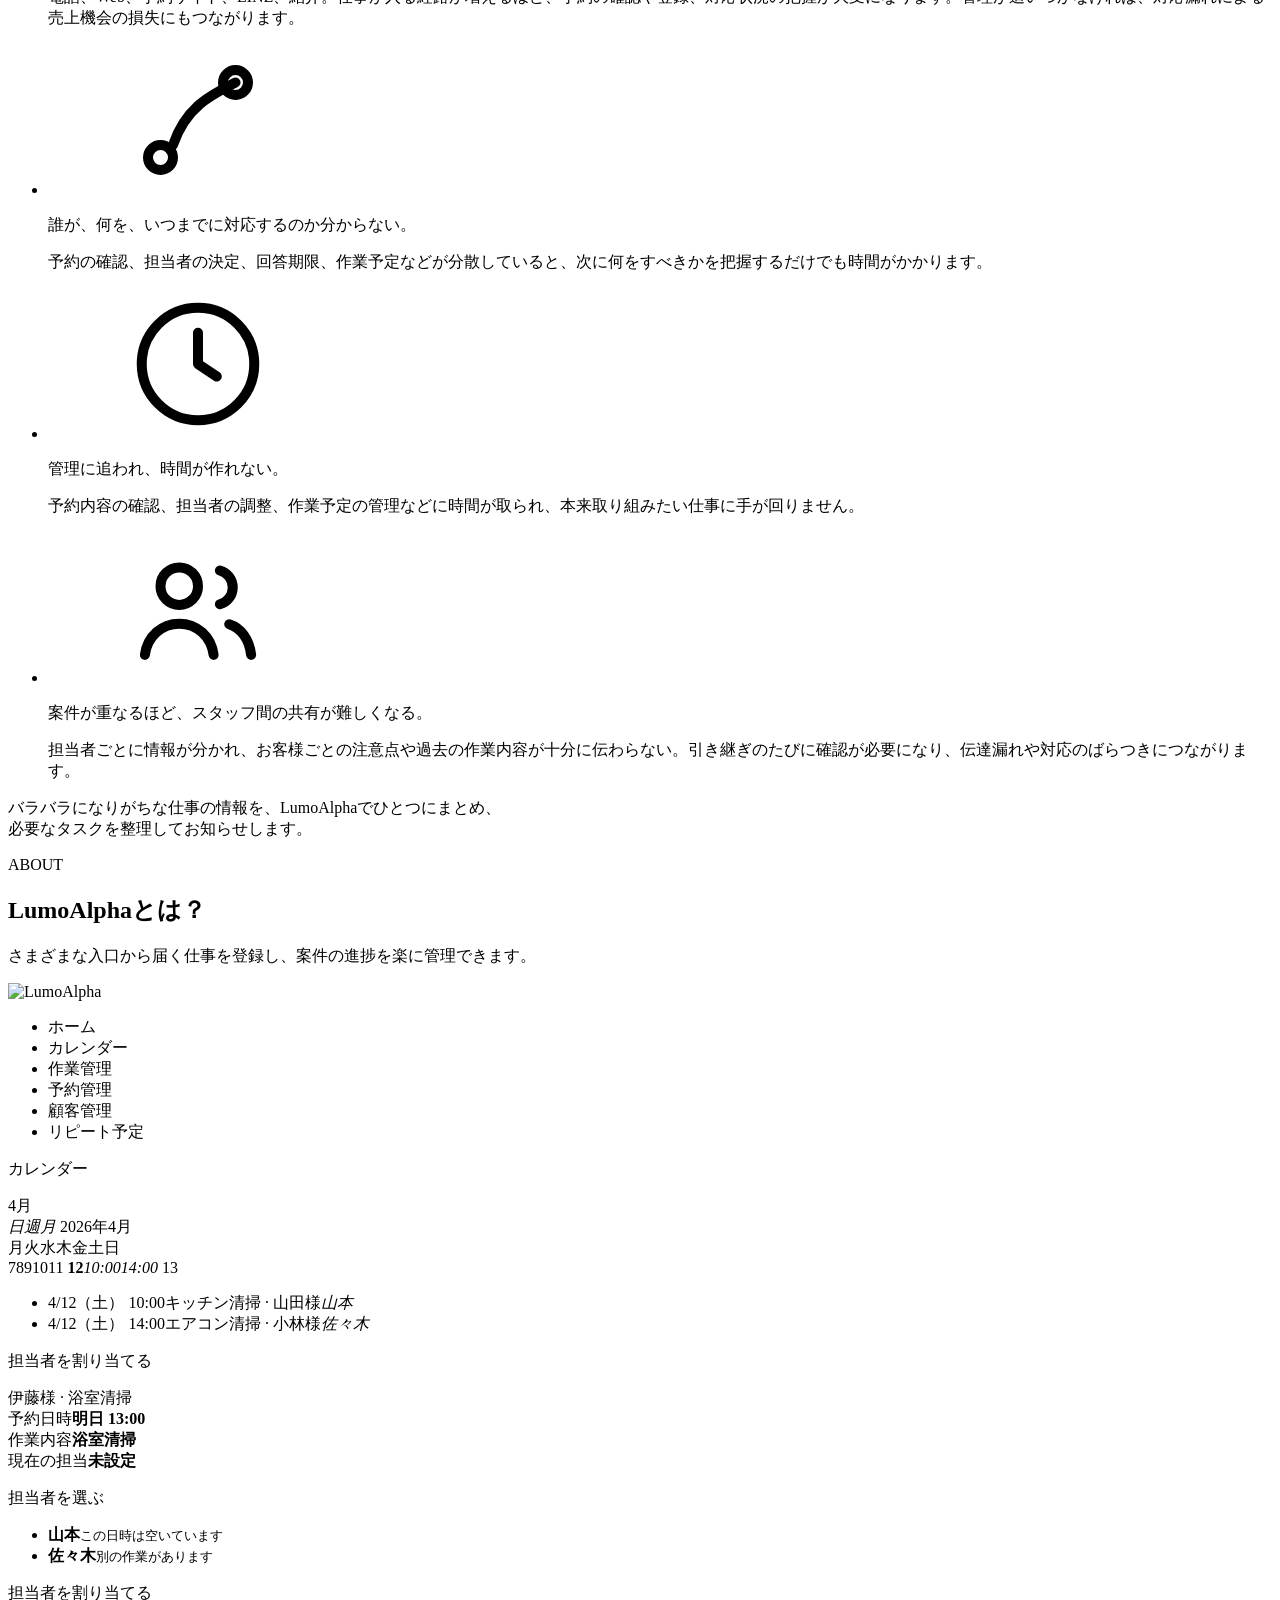
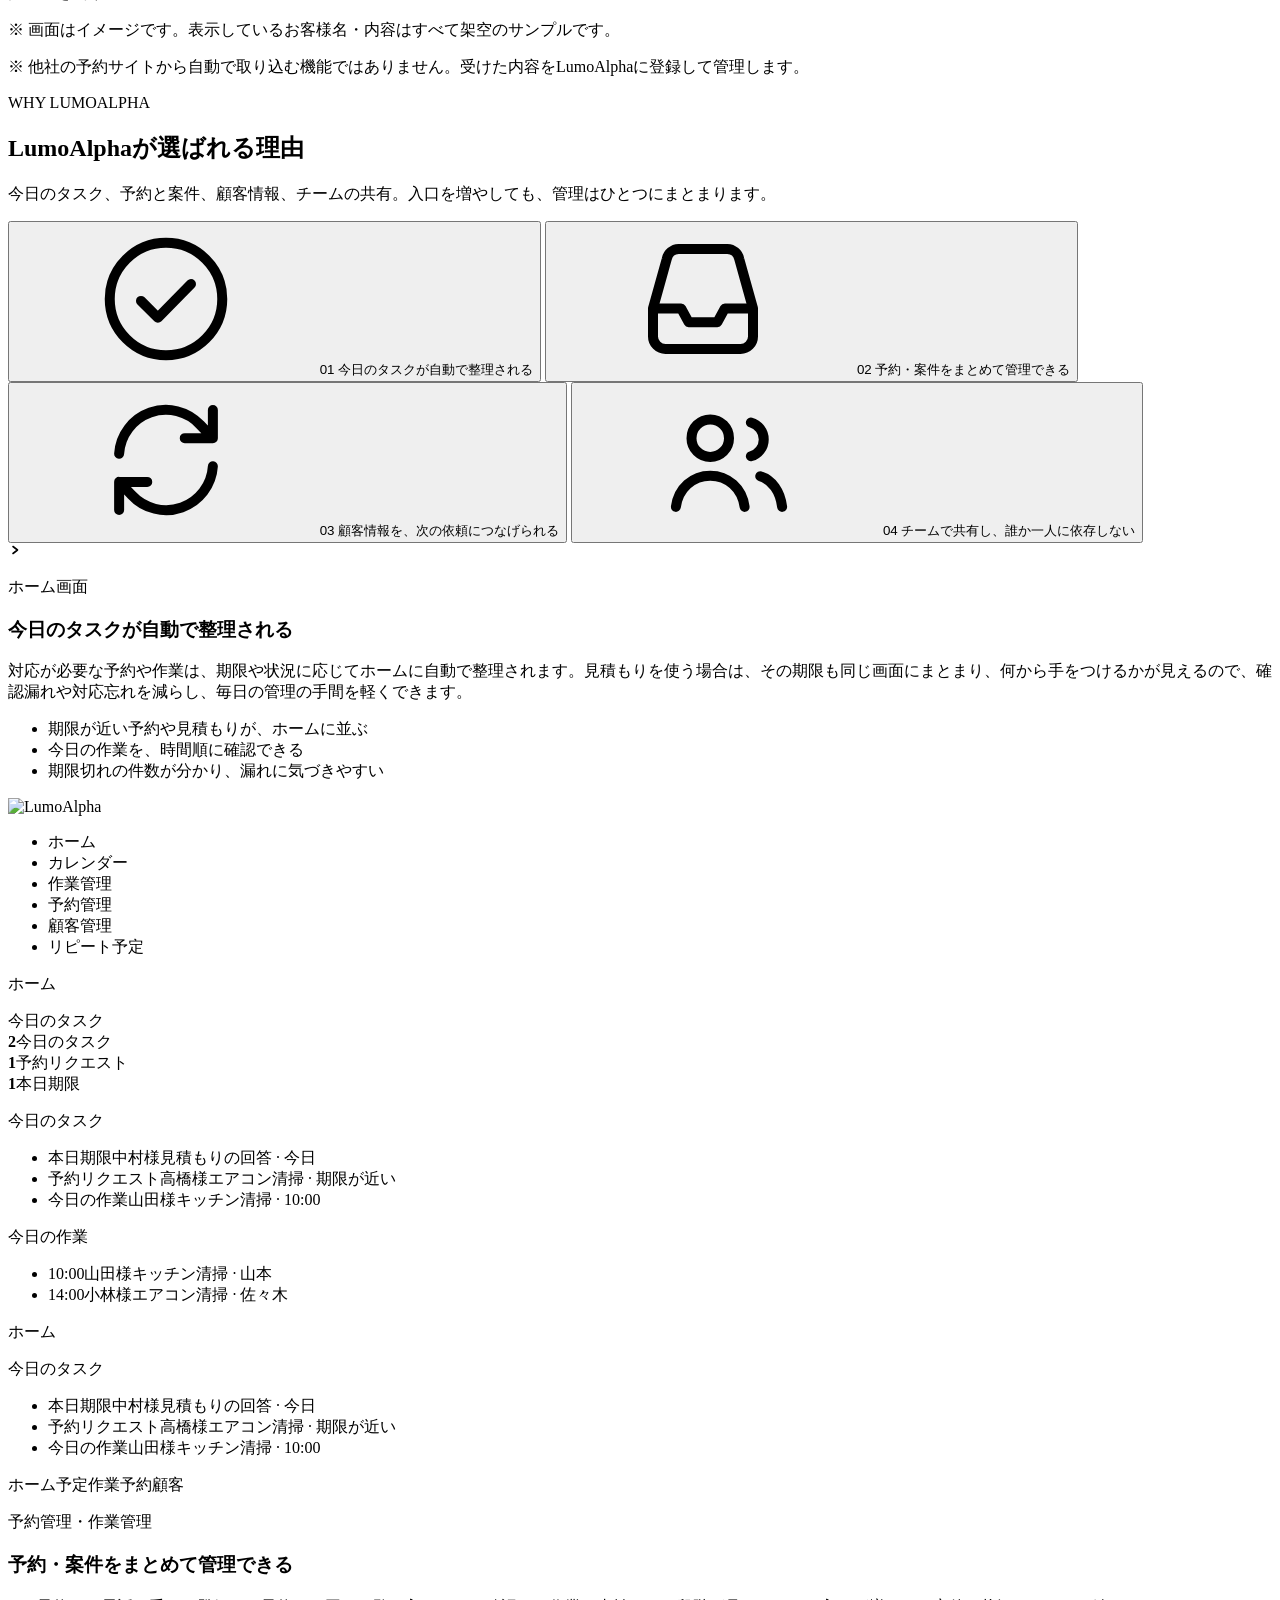
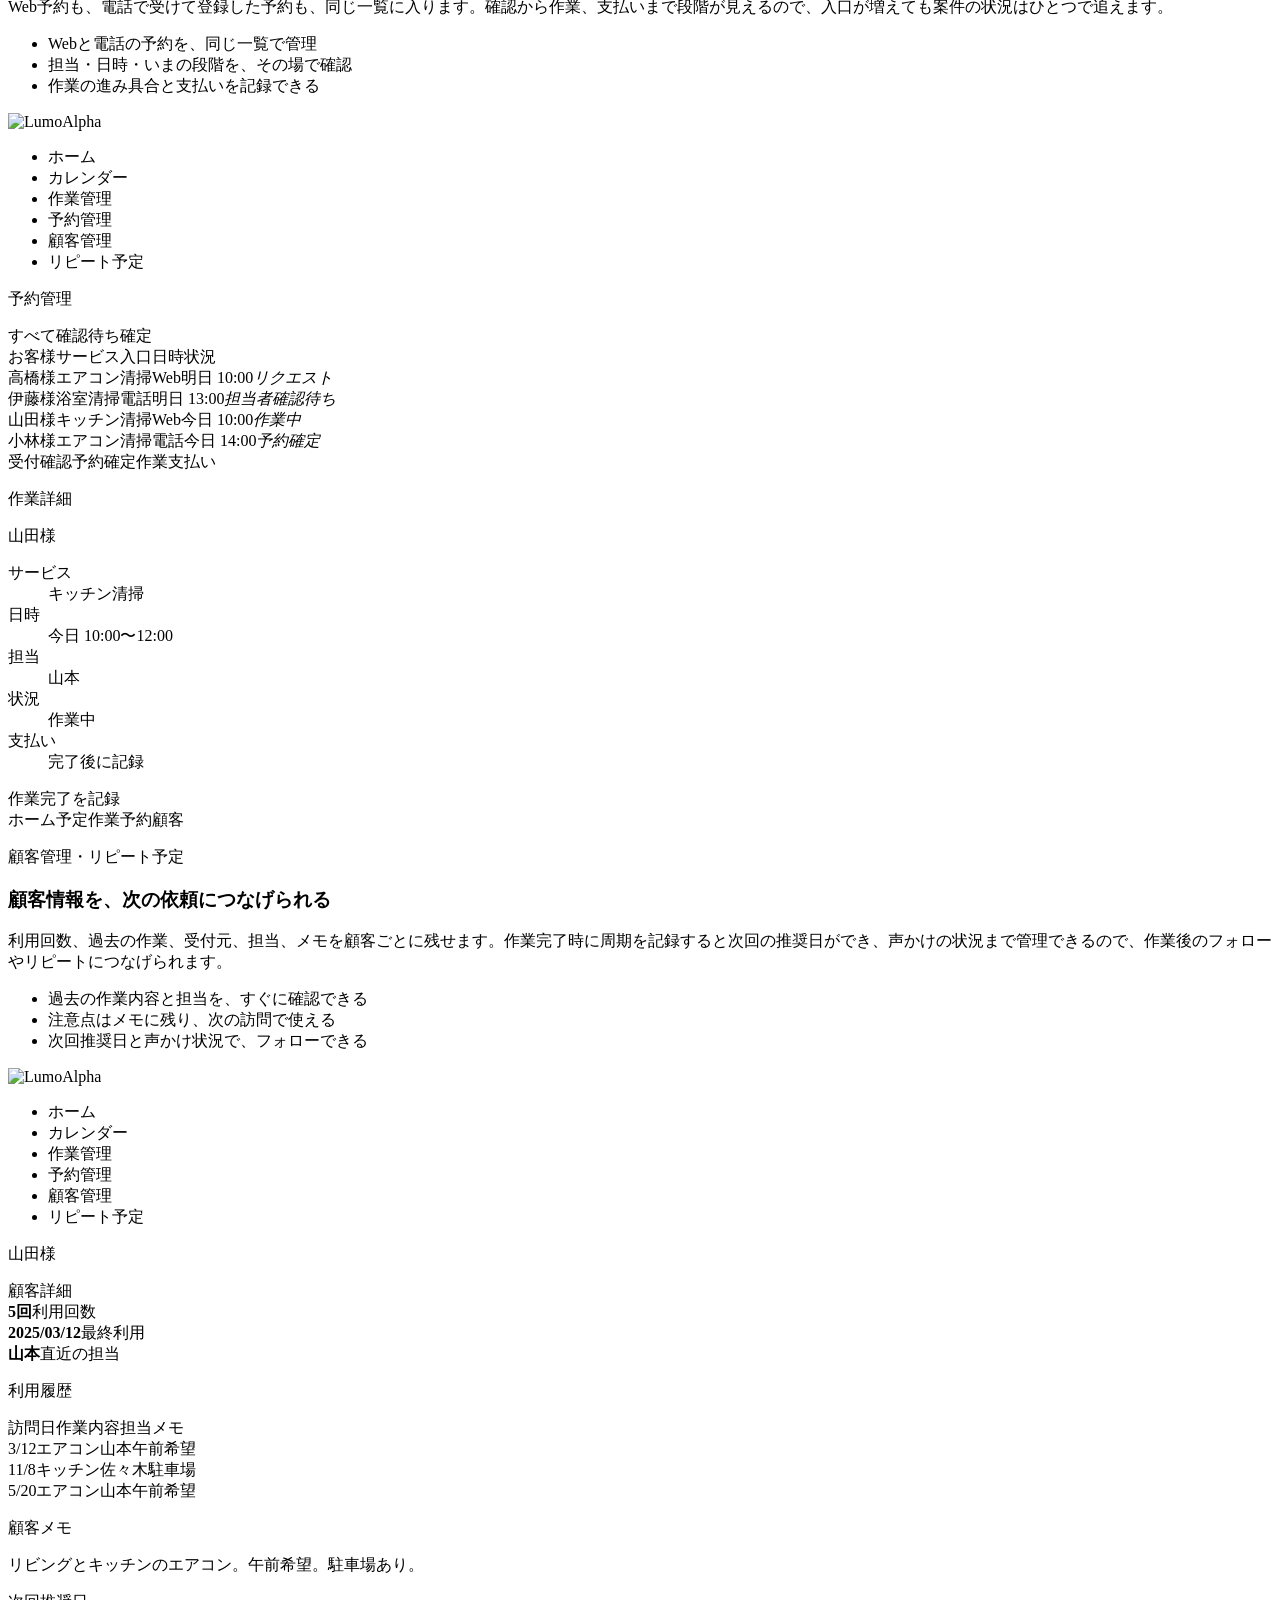
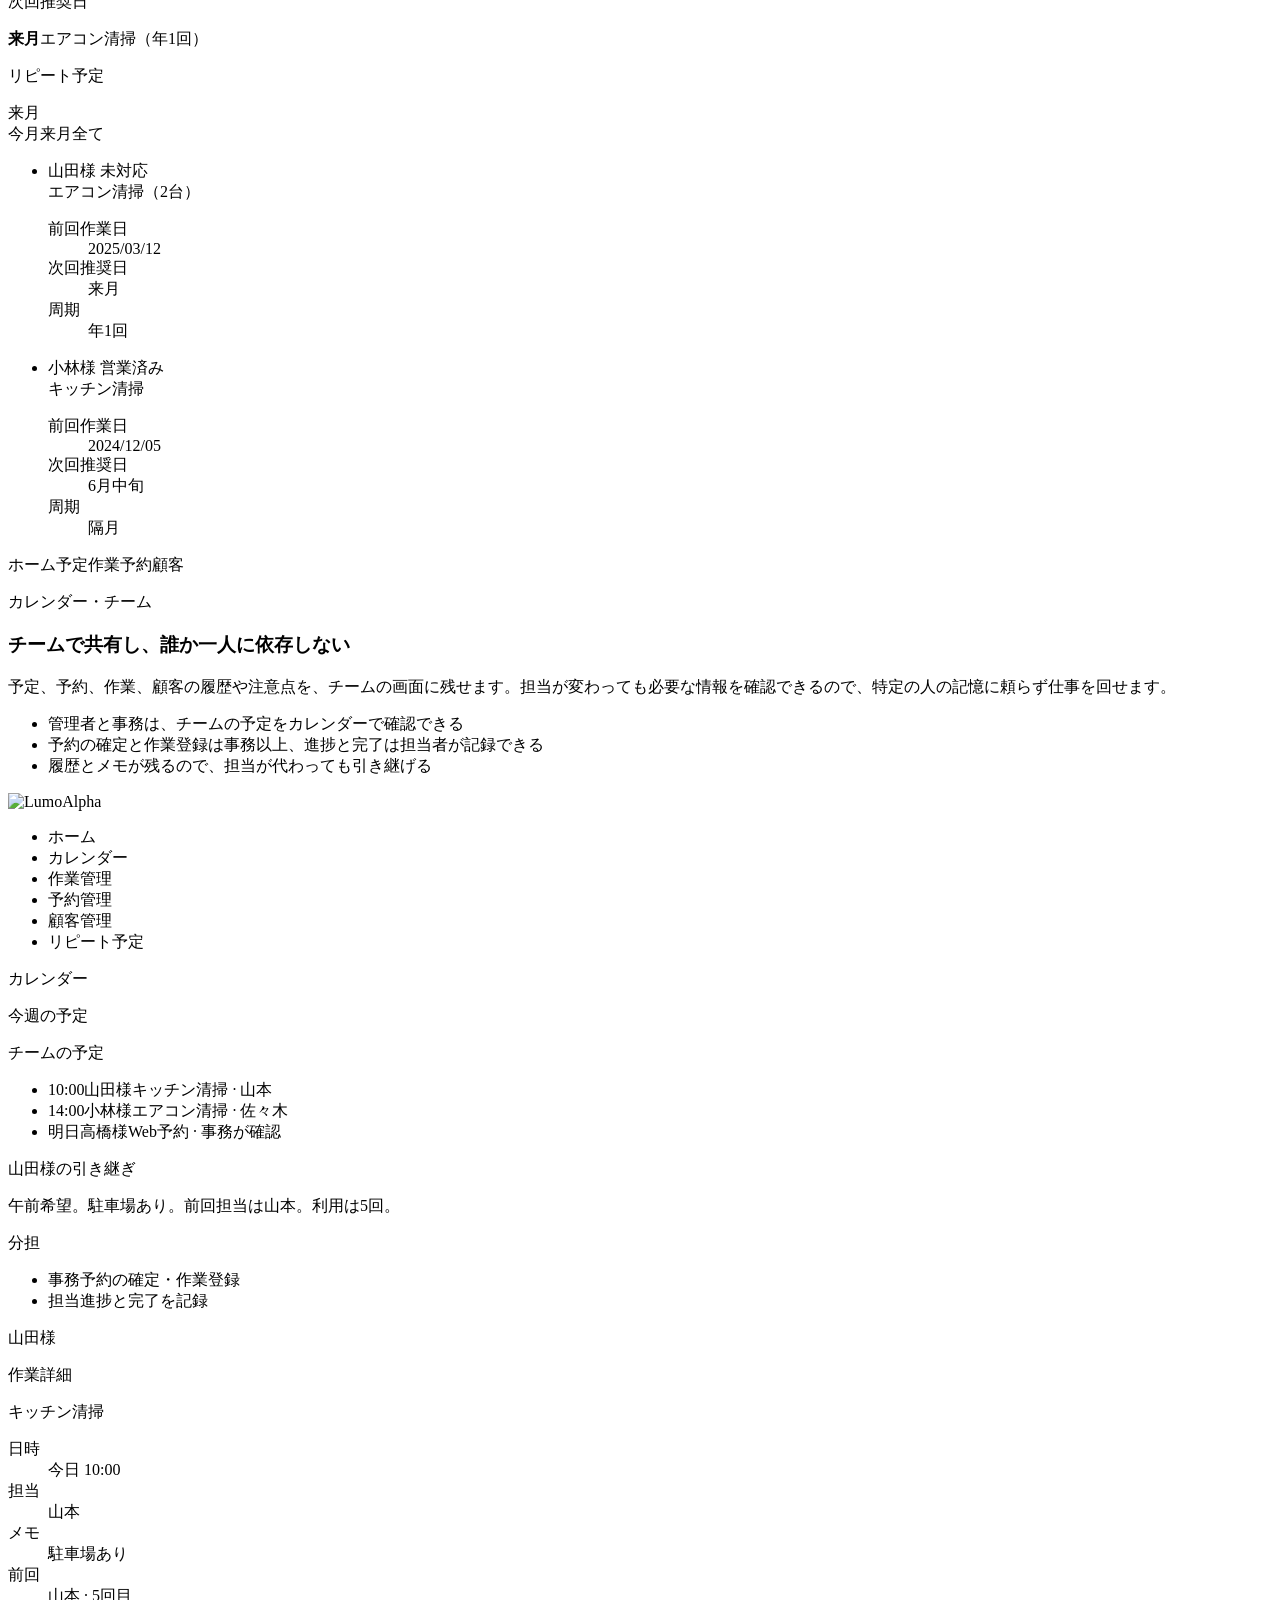
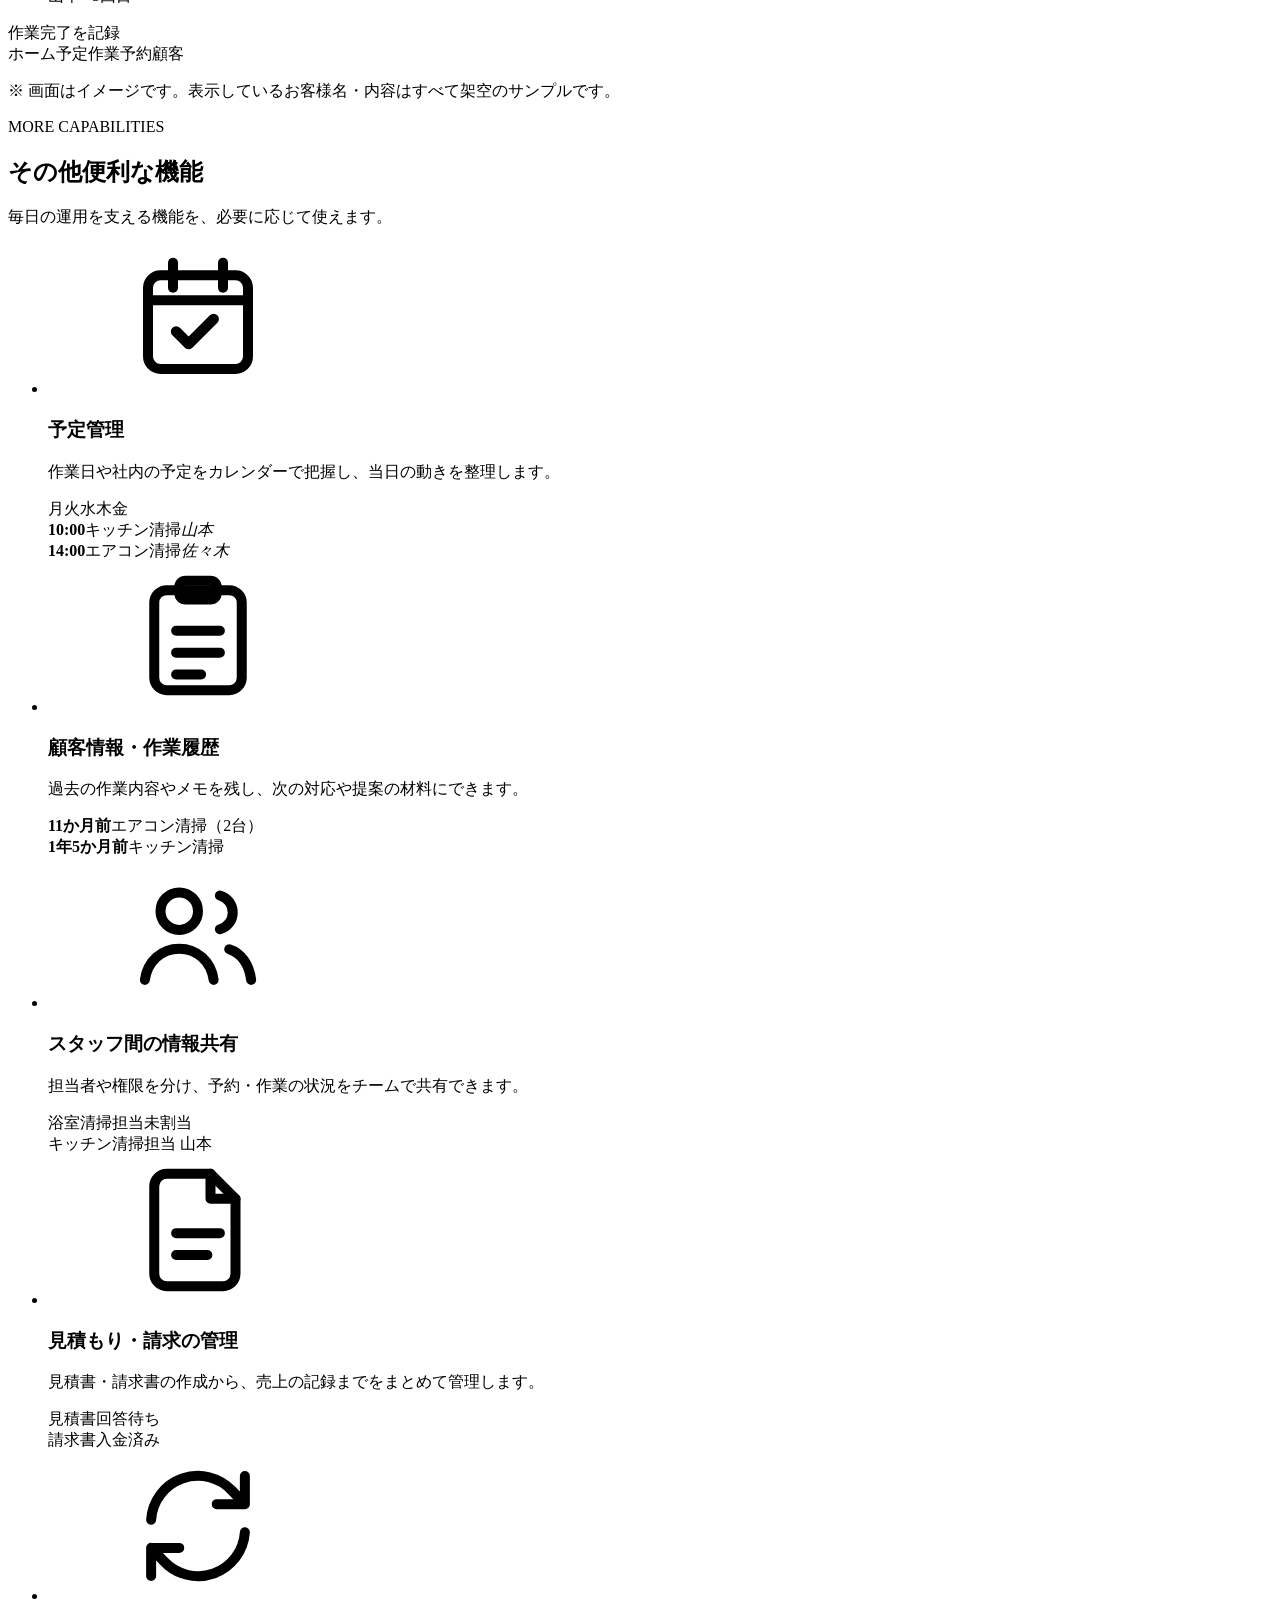
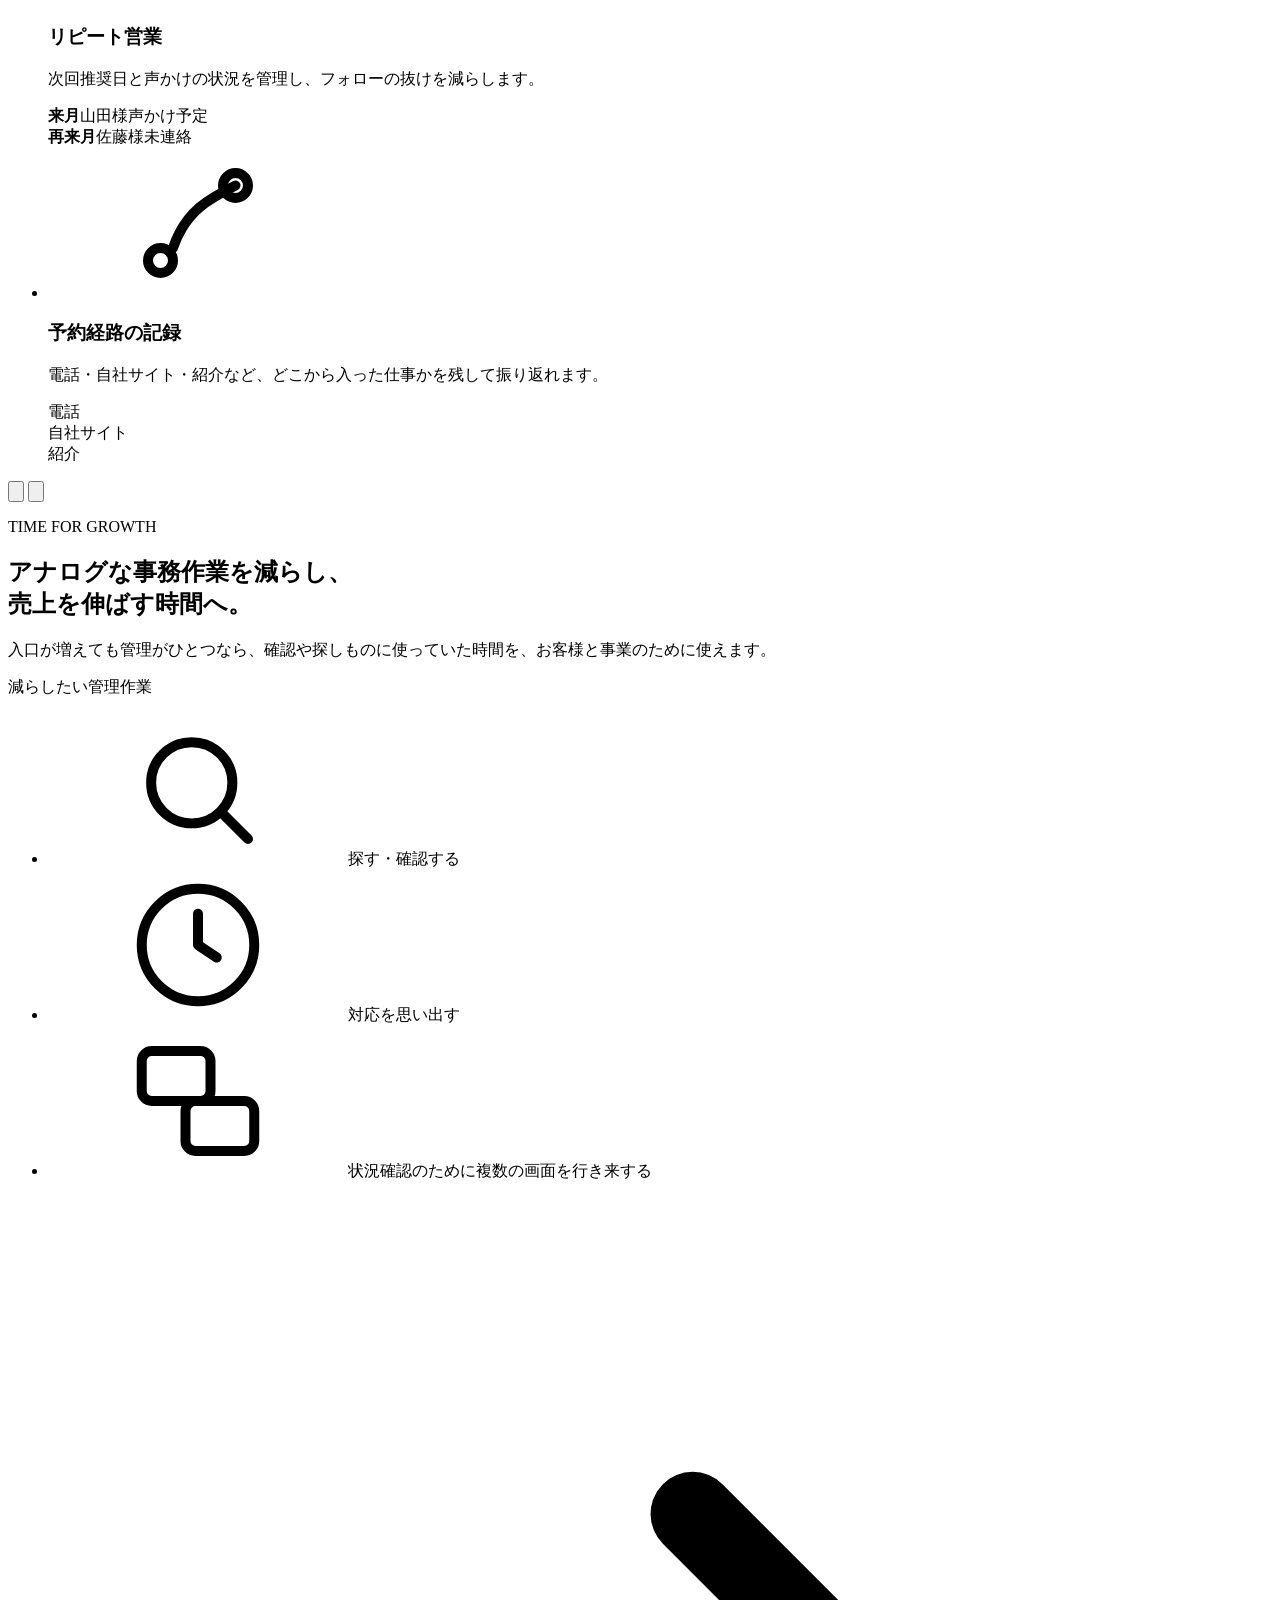
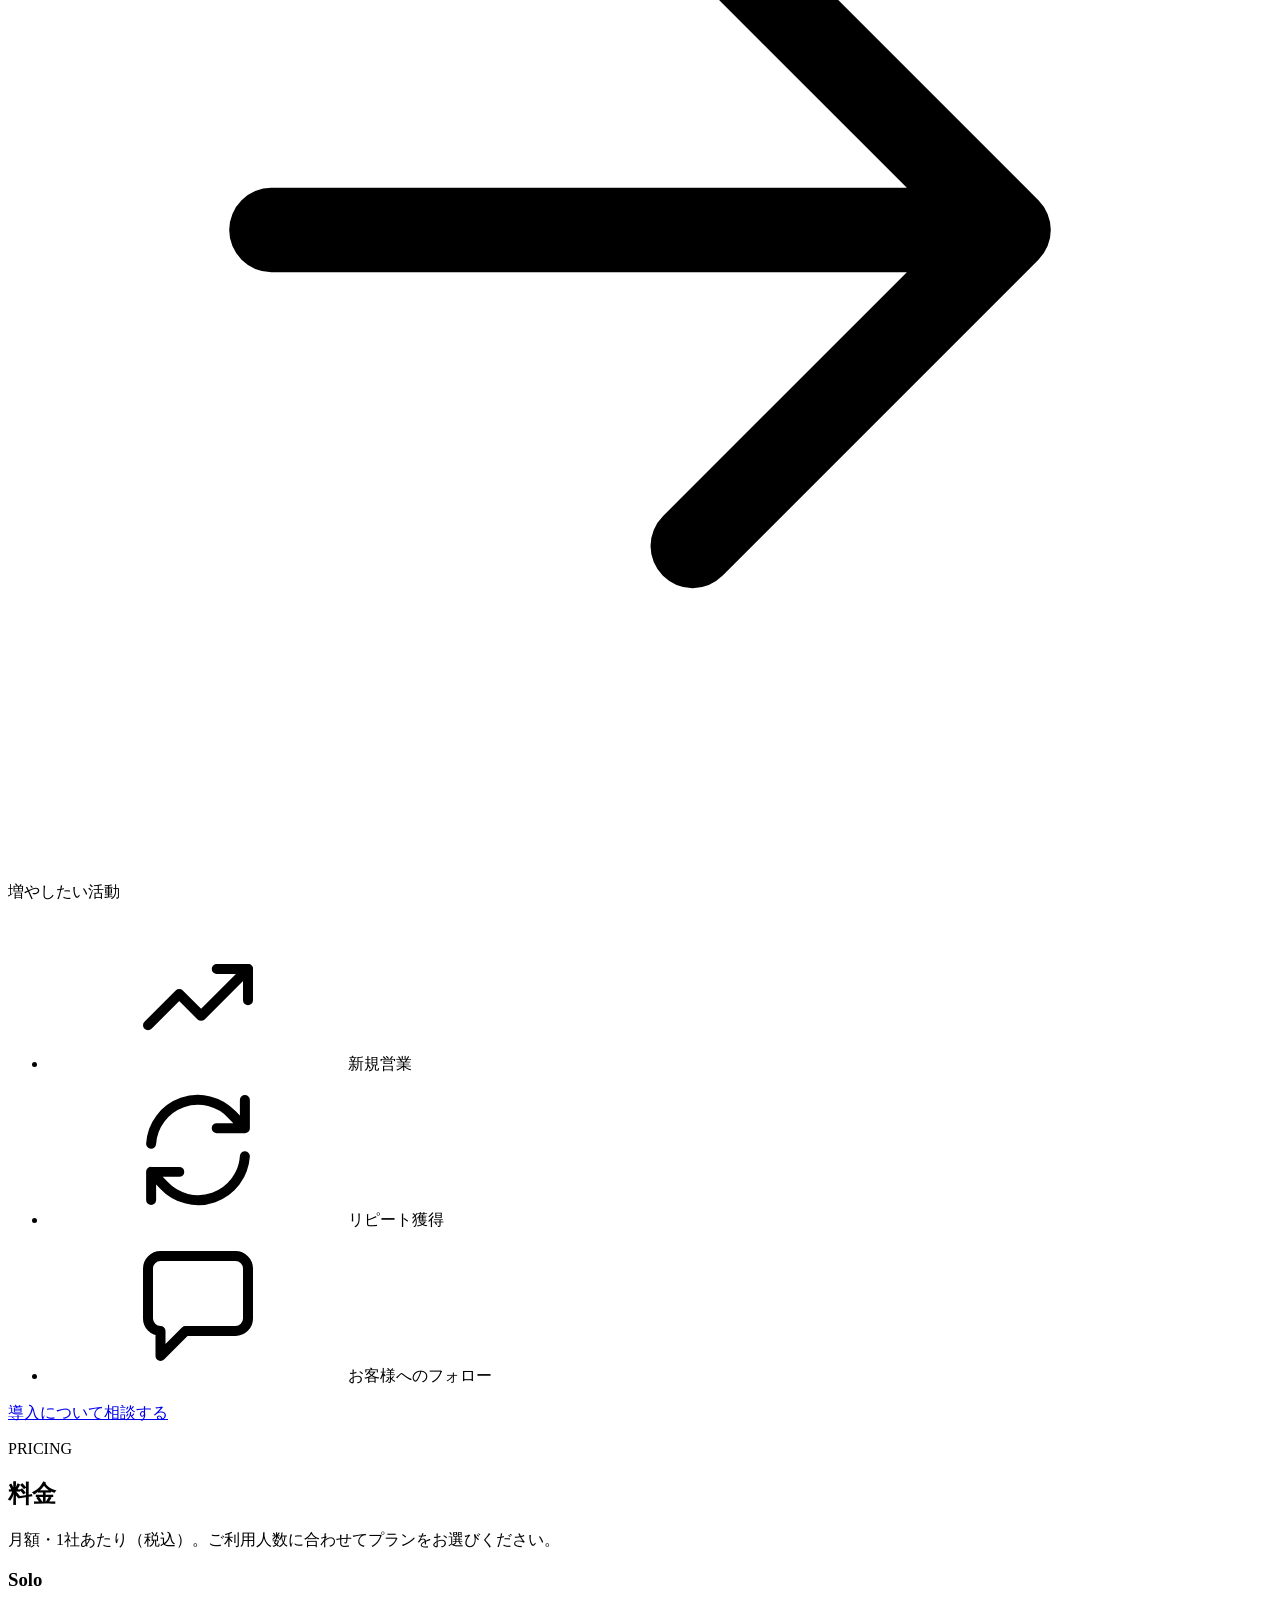
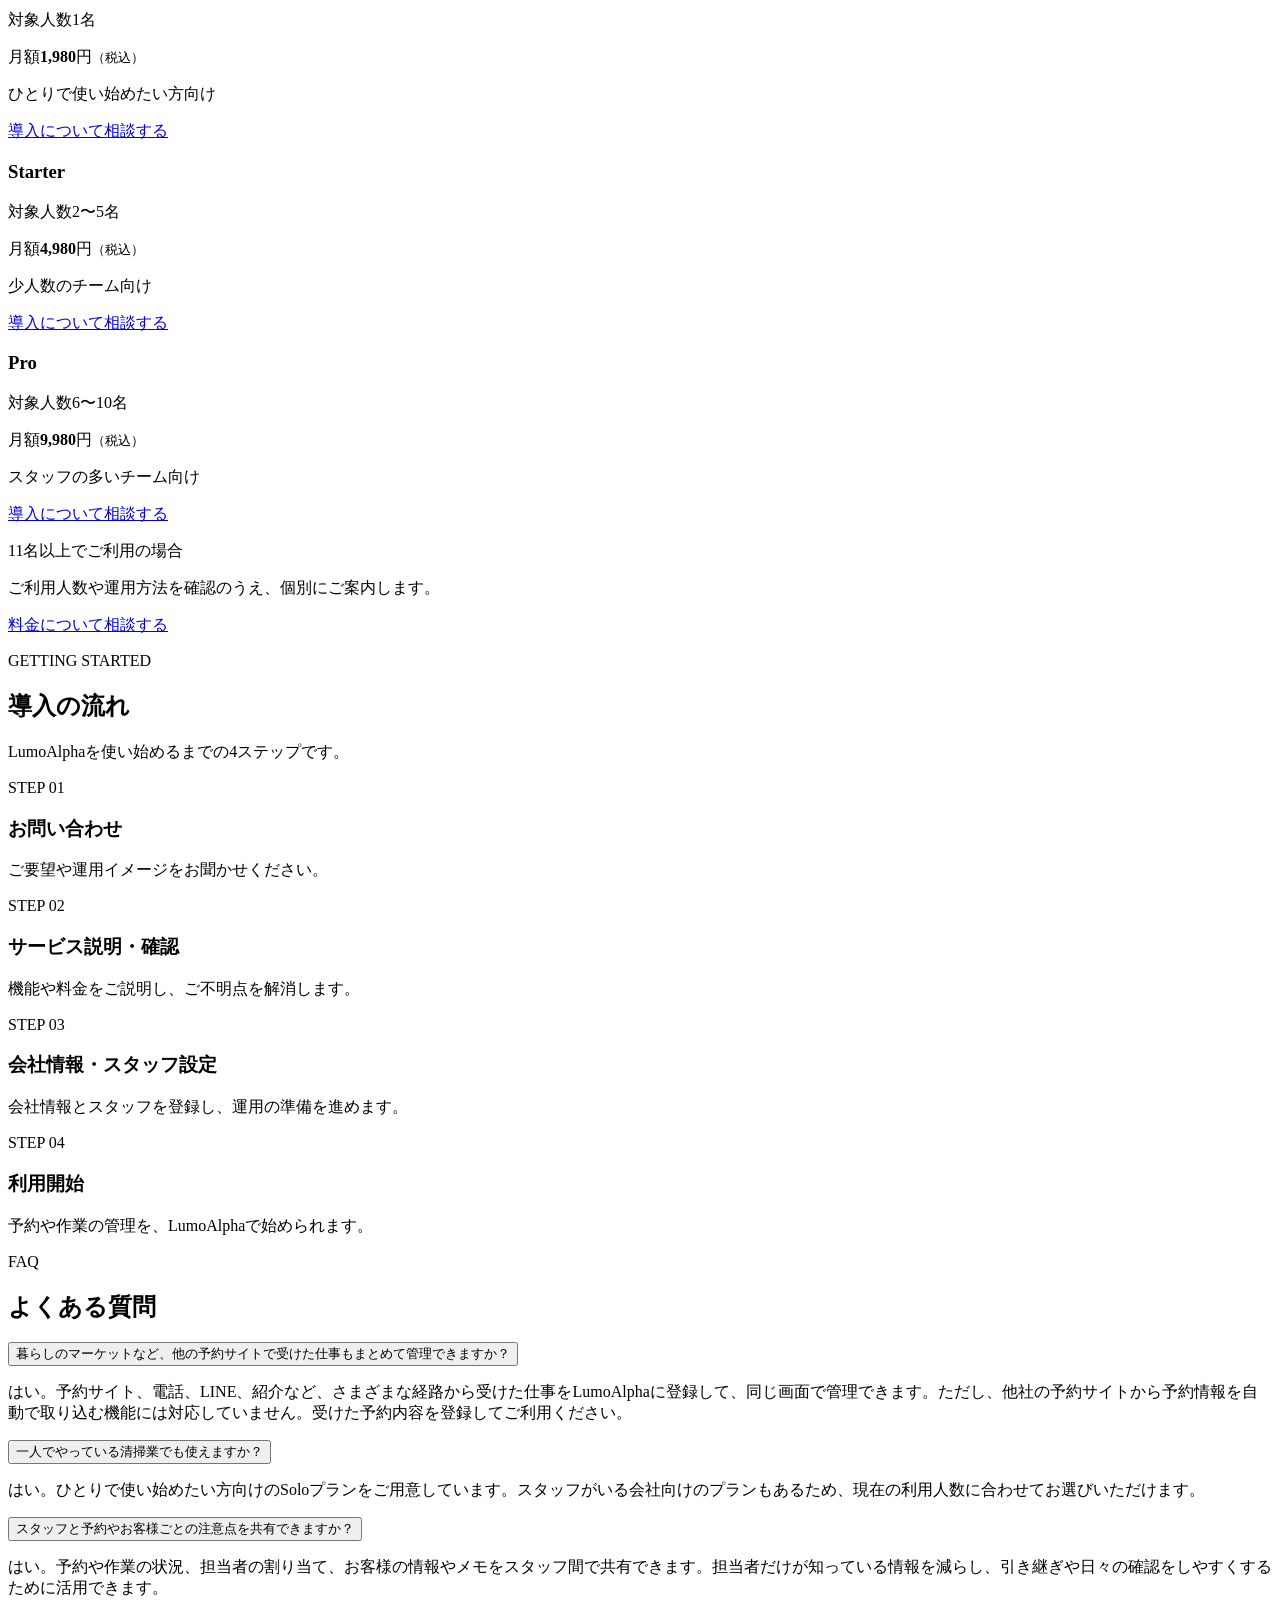
==== commit d42abb05: "LPのアイコンをHPと同じにし、ヒーローに実画面を入れる Co-authored-by: Cursor <cursoragent@cursor.com>" ====
--- a/index.html
+++ b/index.html
@@ -14,7 +14,8 @@
 <link rel="stylesheet" href="css/lp-system.css">
 <link rel="icon" href="icons/favicon-32.png" type="image/png" sizes="32x32">
 <link rel="icon" href="icons/favicon-16.png" type="image/png" sizes="16x16">
-<link rel="apple-touch-icon" href="icons/apple-touch-icon.png">
+<link rel="icon" href="icons/icon-192.png" type="image/png" sizes="192x192">
+<link rel="apple-touch-icon" href="icons/apple-touch-icon.png" sizes="180x180">
 </head>
 <body>
 
@@ -184,7 +185,9 @@
           <div class="dev-monitor">
             <div class="dev-monitor__frame">
               <span class="dev-monitor__cam"></span>
-              <div class="dev-screen dev-screen--pc dev-screen--blank"></div>
+              <div class="dev-screen dev-screen--pc dev-screen--shot">
+                <img class="dev-shot" src="images/hero-pc-home.png" alt="" width="1024" height="469" decoding="async">
+              </div>
             </div>
             <span class="dev-monitor__neck"></span>
             <span class="dev-monitor__base"></span>
@@ -193,8 +196,9 @@
         <div class="dev-set__phone">
           <div class="dev-phone">
             <div class="dev-phone__frame">
-              <span class="dev-phone__island"></span>
-              <div class="dev-screen dev-screen--phone dev-screen--blank"></div>
+              <div class="dev-screen dev-screen--phone dev-screen--shot">
+                <img class="dev-shot" src="images/hero-phone-notify.jpg" alt="" width="473" height="1024" decoding="async">
+              </div>
             </div>
           </div>
         </div>
--- a/css/lp-system.css
+++ b/css/lp-system.css
@@ -95,6 +95,22 @@
     radial-gradient(120% 80% at 85% 0%, rgba(142,212,240,.18) 0%, transparent 60%),
     linear-gradient(165deg, #ffffff 0%, #eef3f9 58%, #e5ecf6 100%);
 }
+.dev-screen--shot{
+  background:#0e1623;
+}
+.dev-screen--shot::after{ display:none; }
+.dev-shot{
+  position:absolute;
+  inset:0;
+  width:100%;
+  height:100%;
+  display:block;
+  object-fit:cover;
+  object-position:left top;
+}
+.dev-screen--phone .dev-shot{
+  object-position:center top;
+}
 
 /* Monitor */
 .dev-monitor__frame{
@@ -174,6 +190,7 @@
   width:25%; z-index:2;
 }
 .dev-set--hero{ max-width:600px; margin-left:auto; }
+.dev-set--hero .dev-screen--pc{ aspect-ratio:1024 / 469; }
 .dev-set--tab{ max-width:620px; margin-inline:auto; }
 @media (min-width:641px){
   .dev-set--tab .dev-set__pc{ width:81%; }
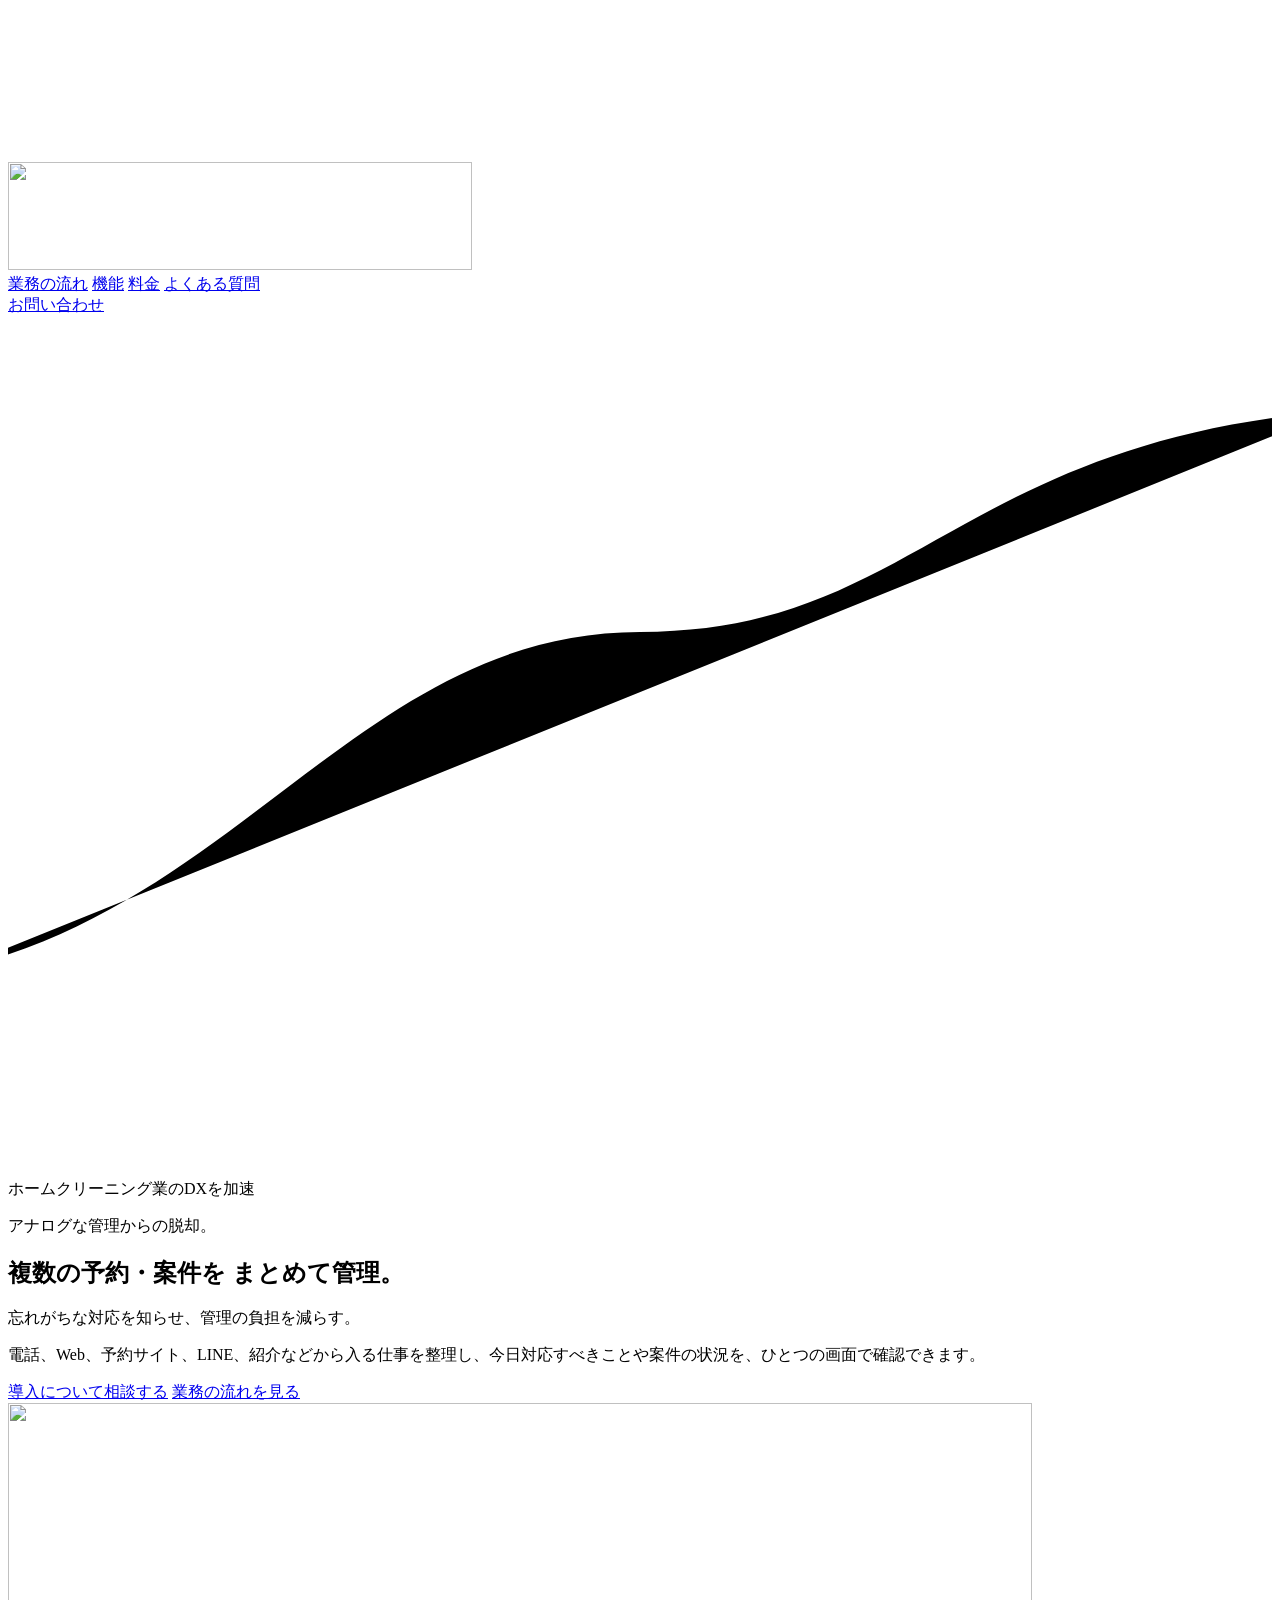
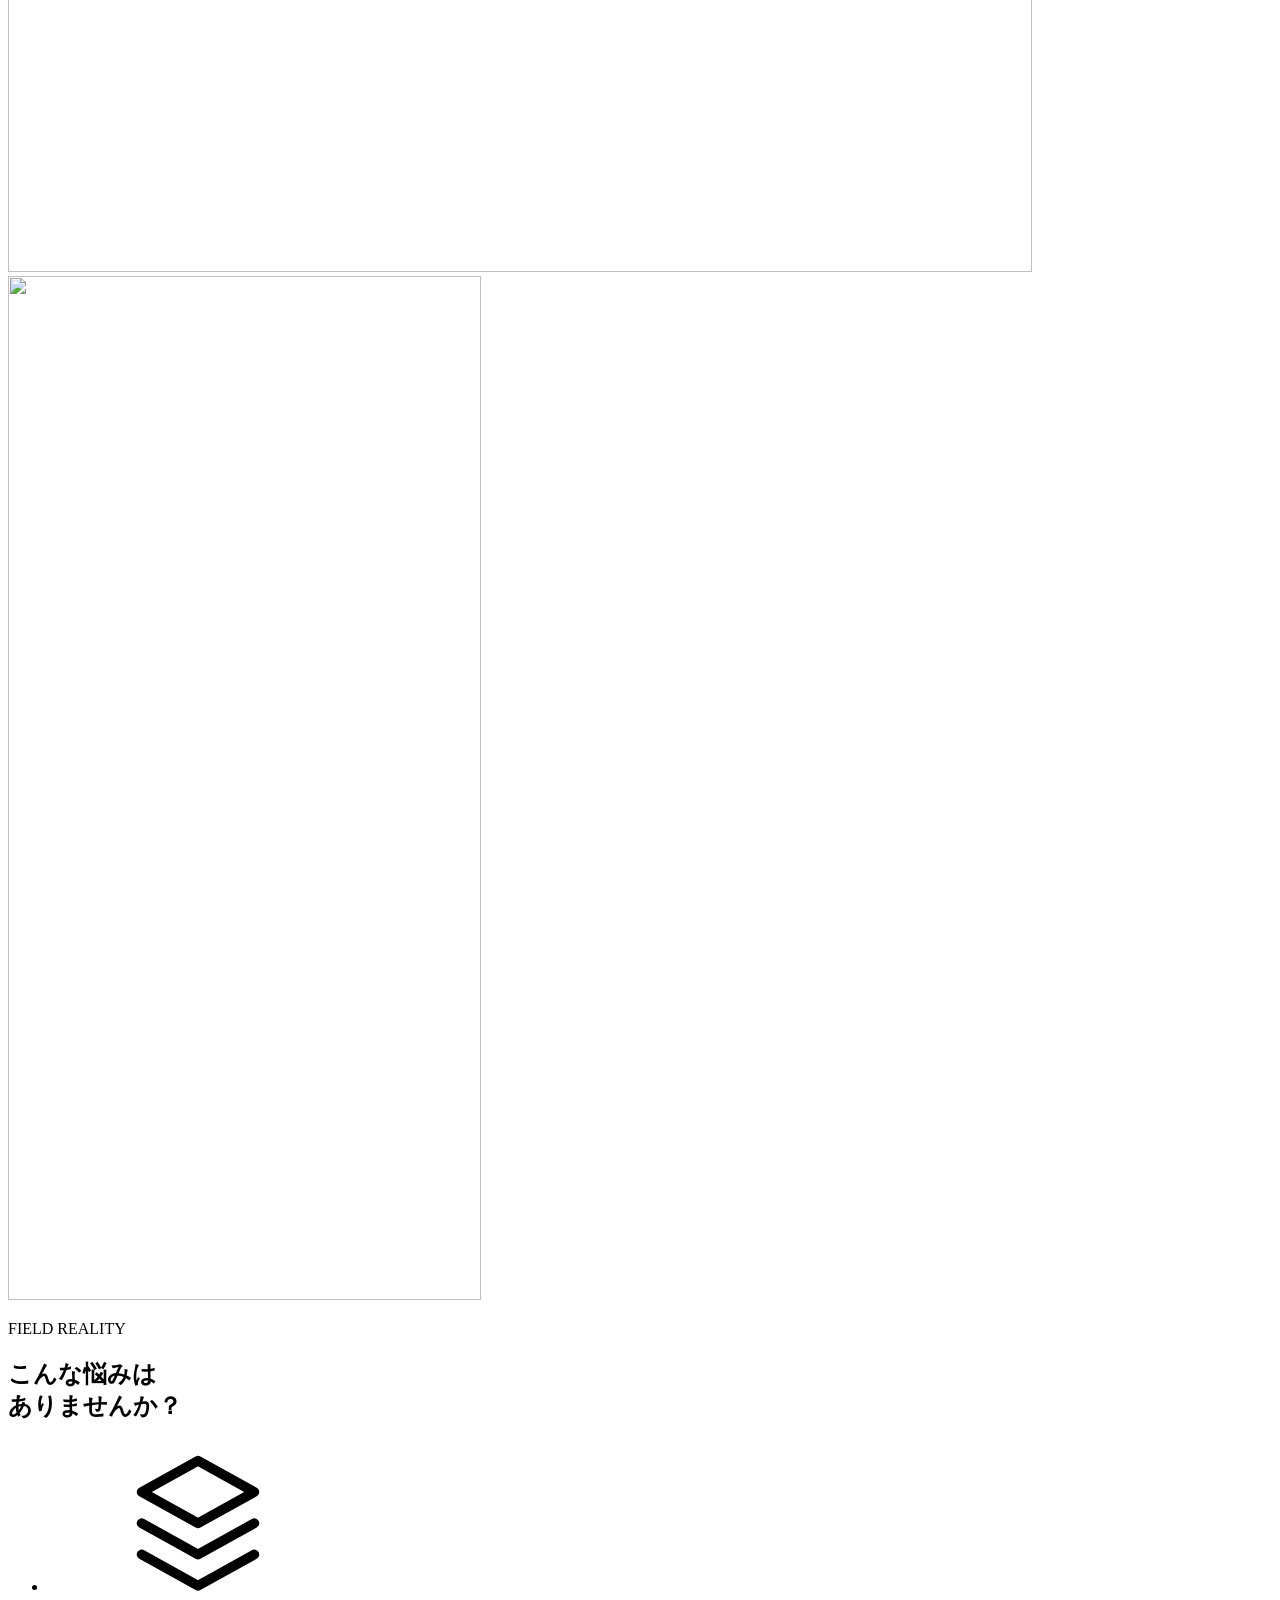
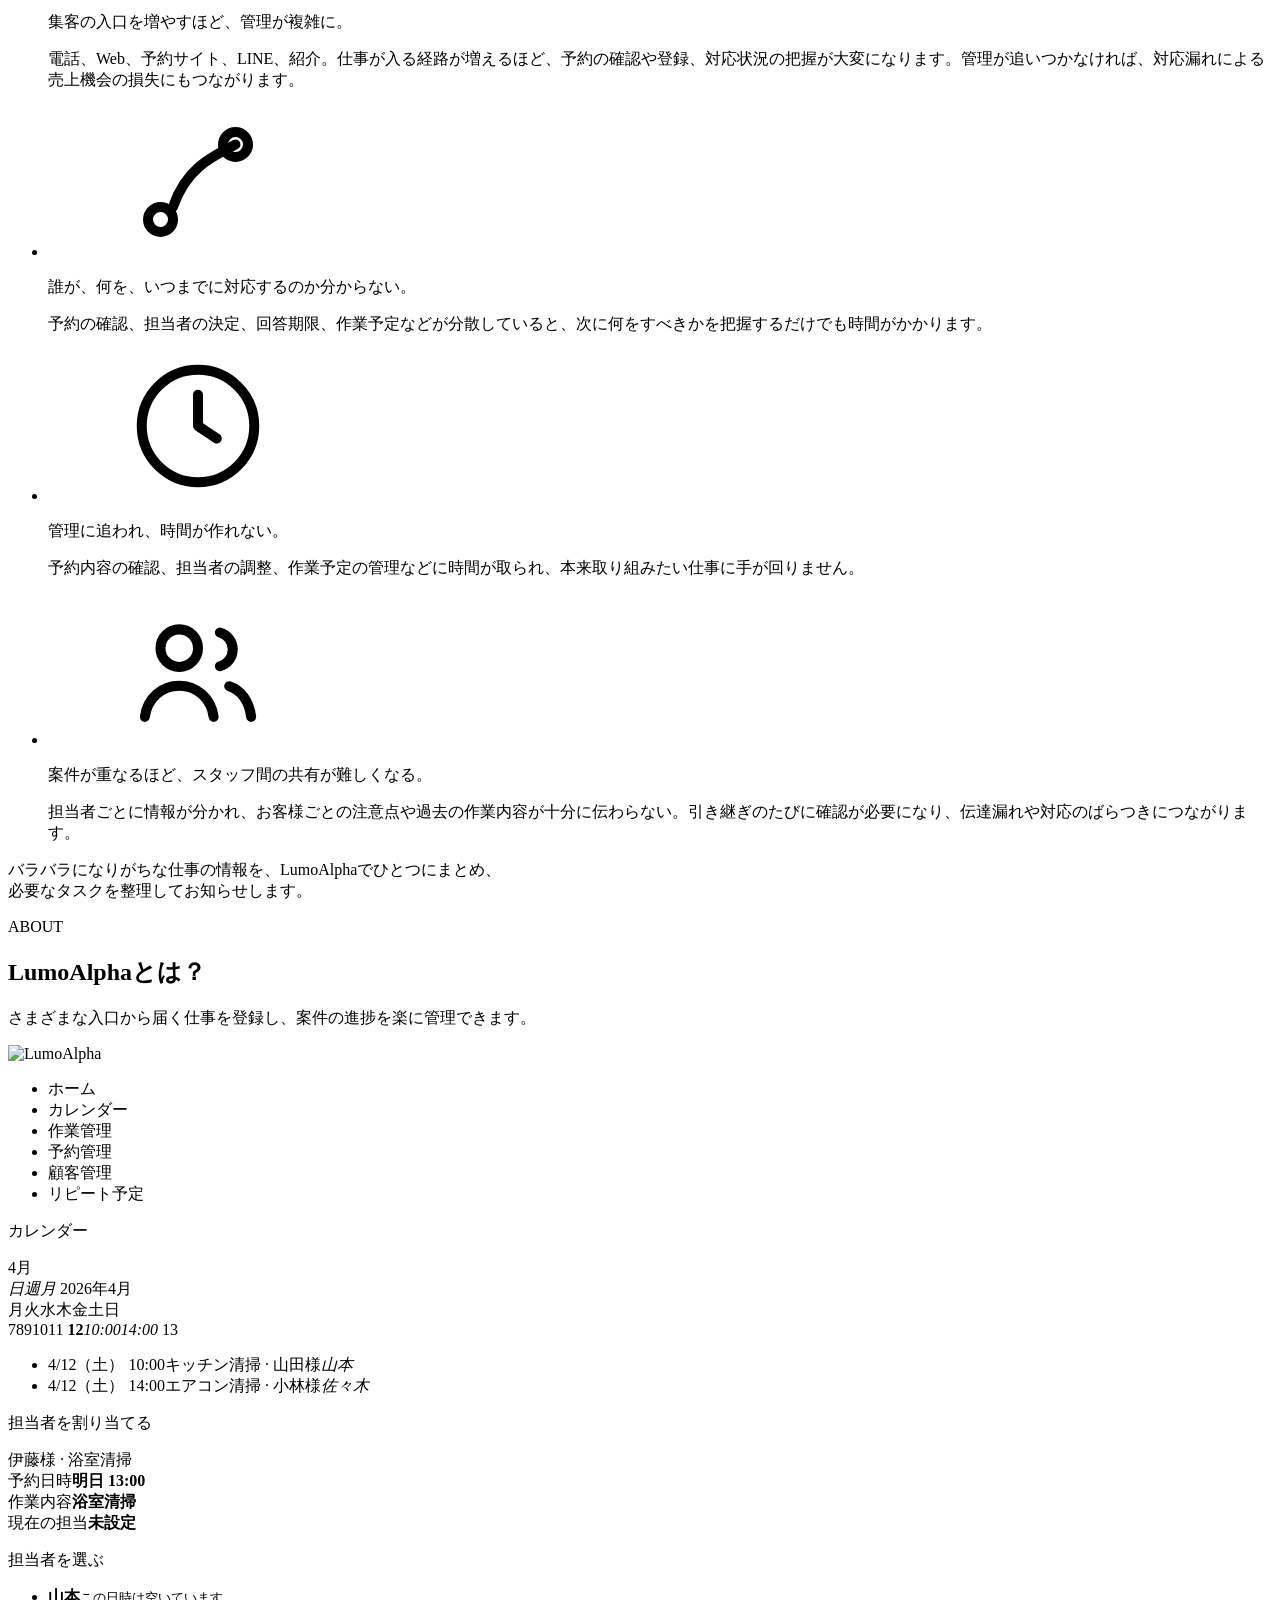
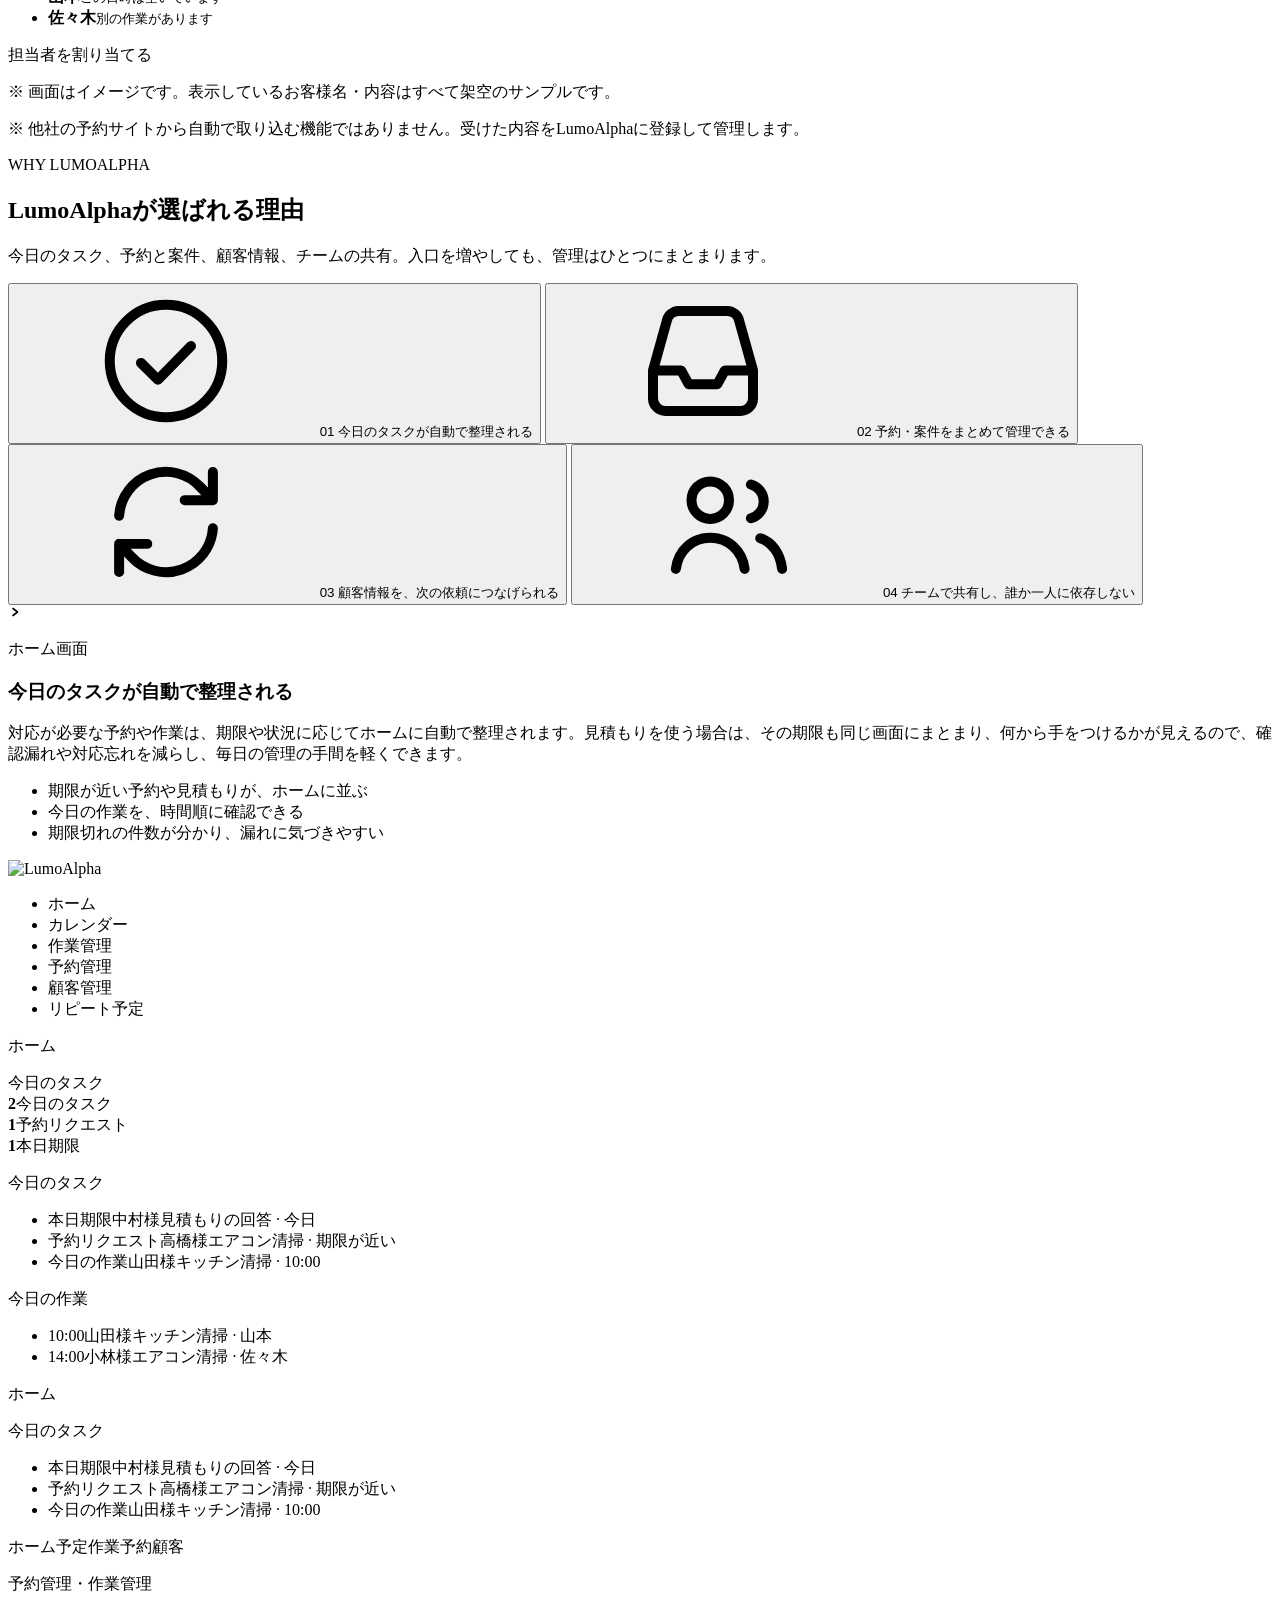
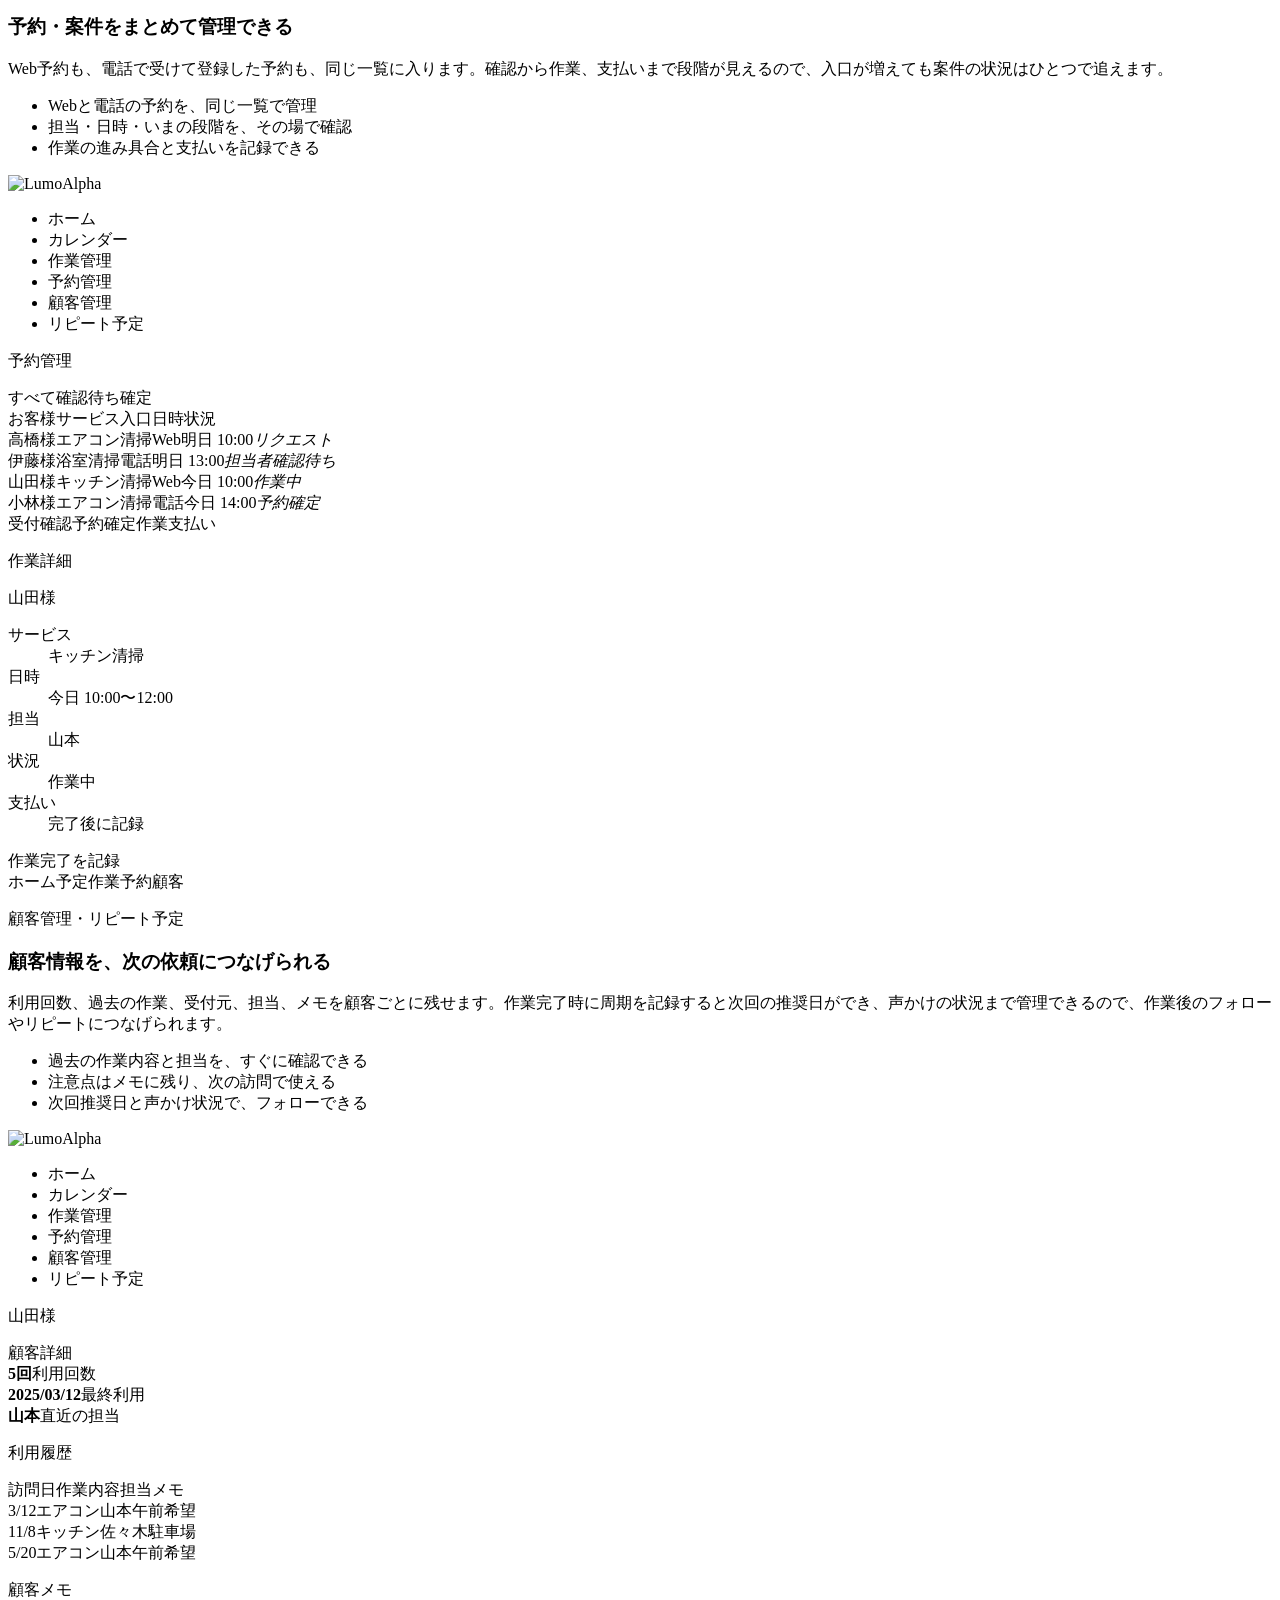
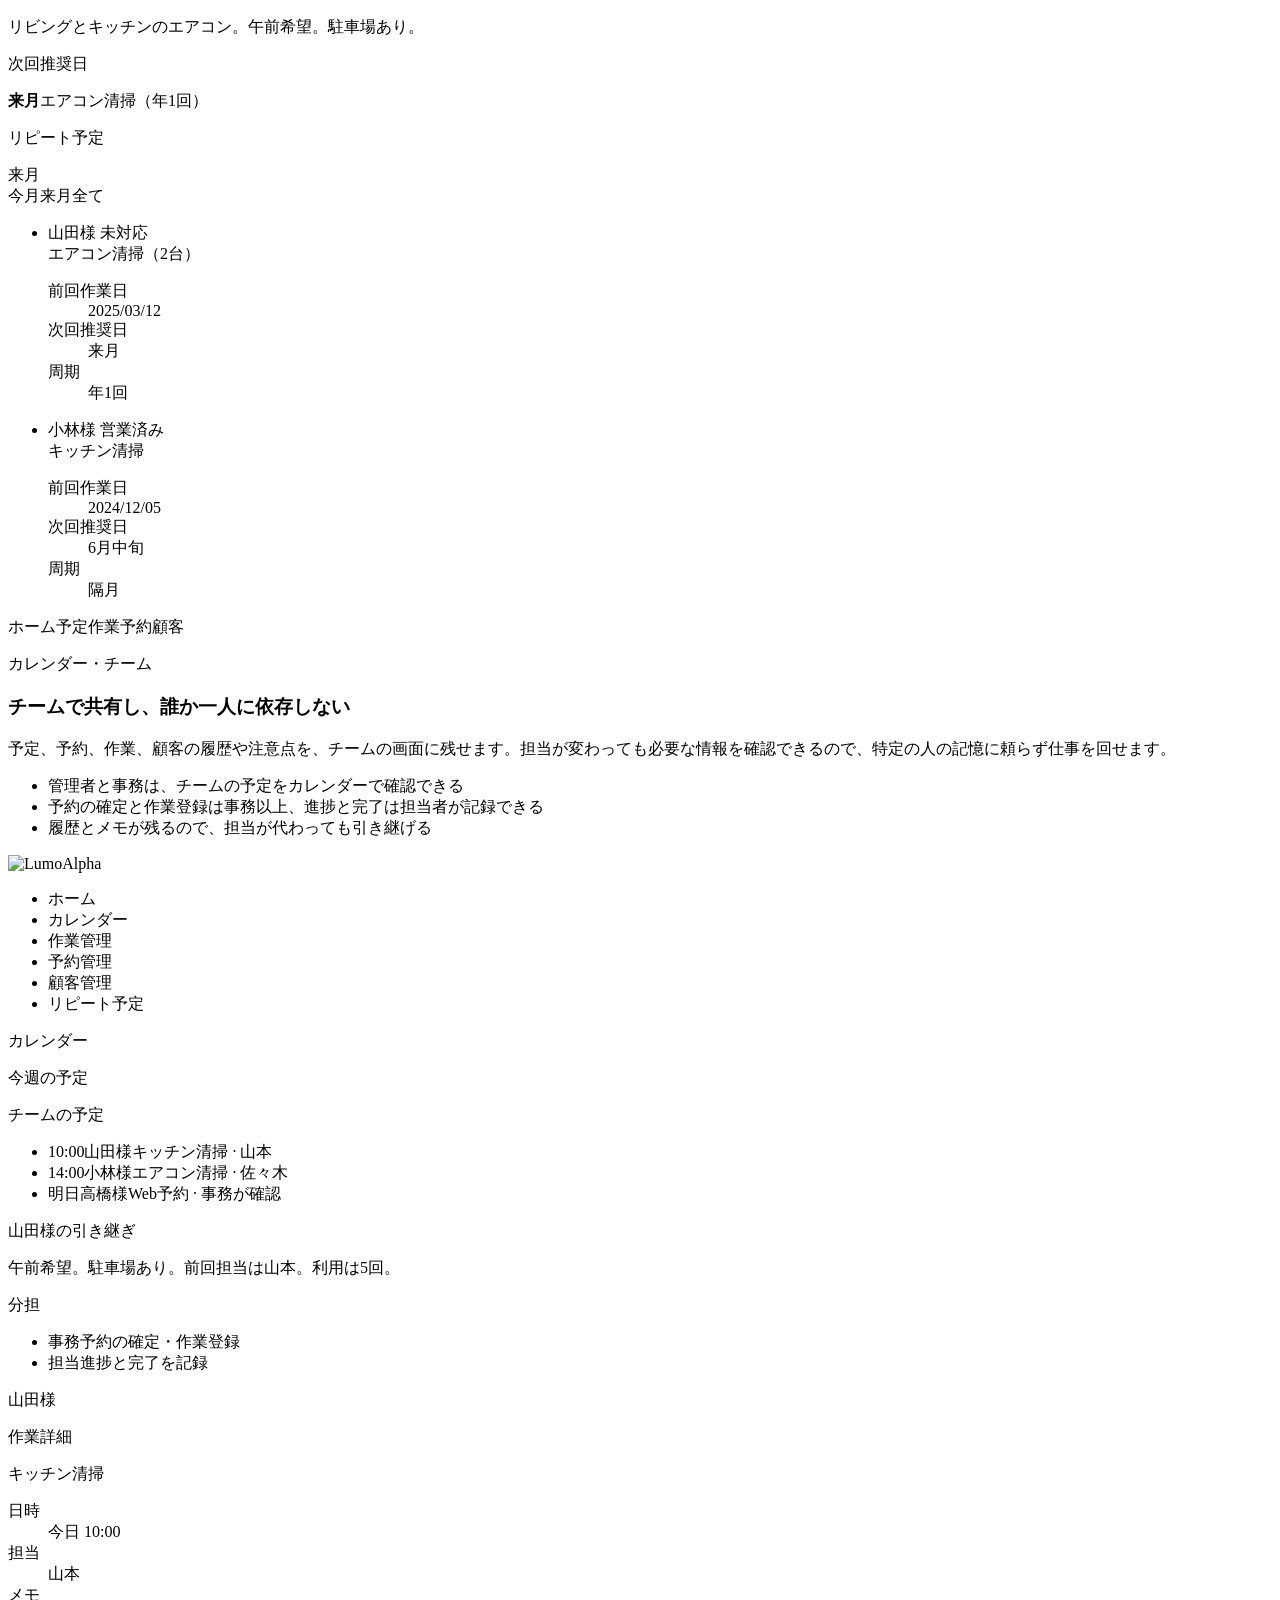
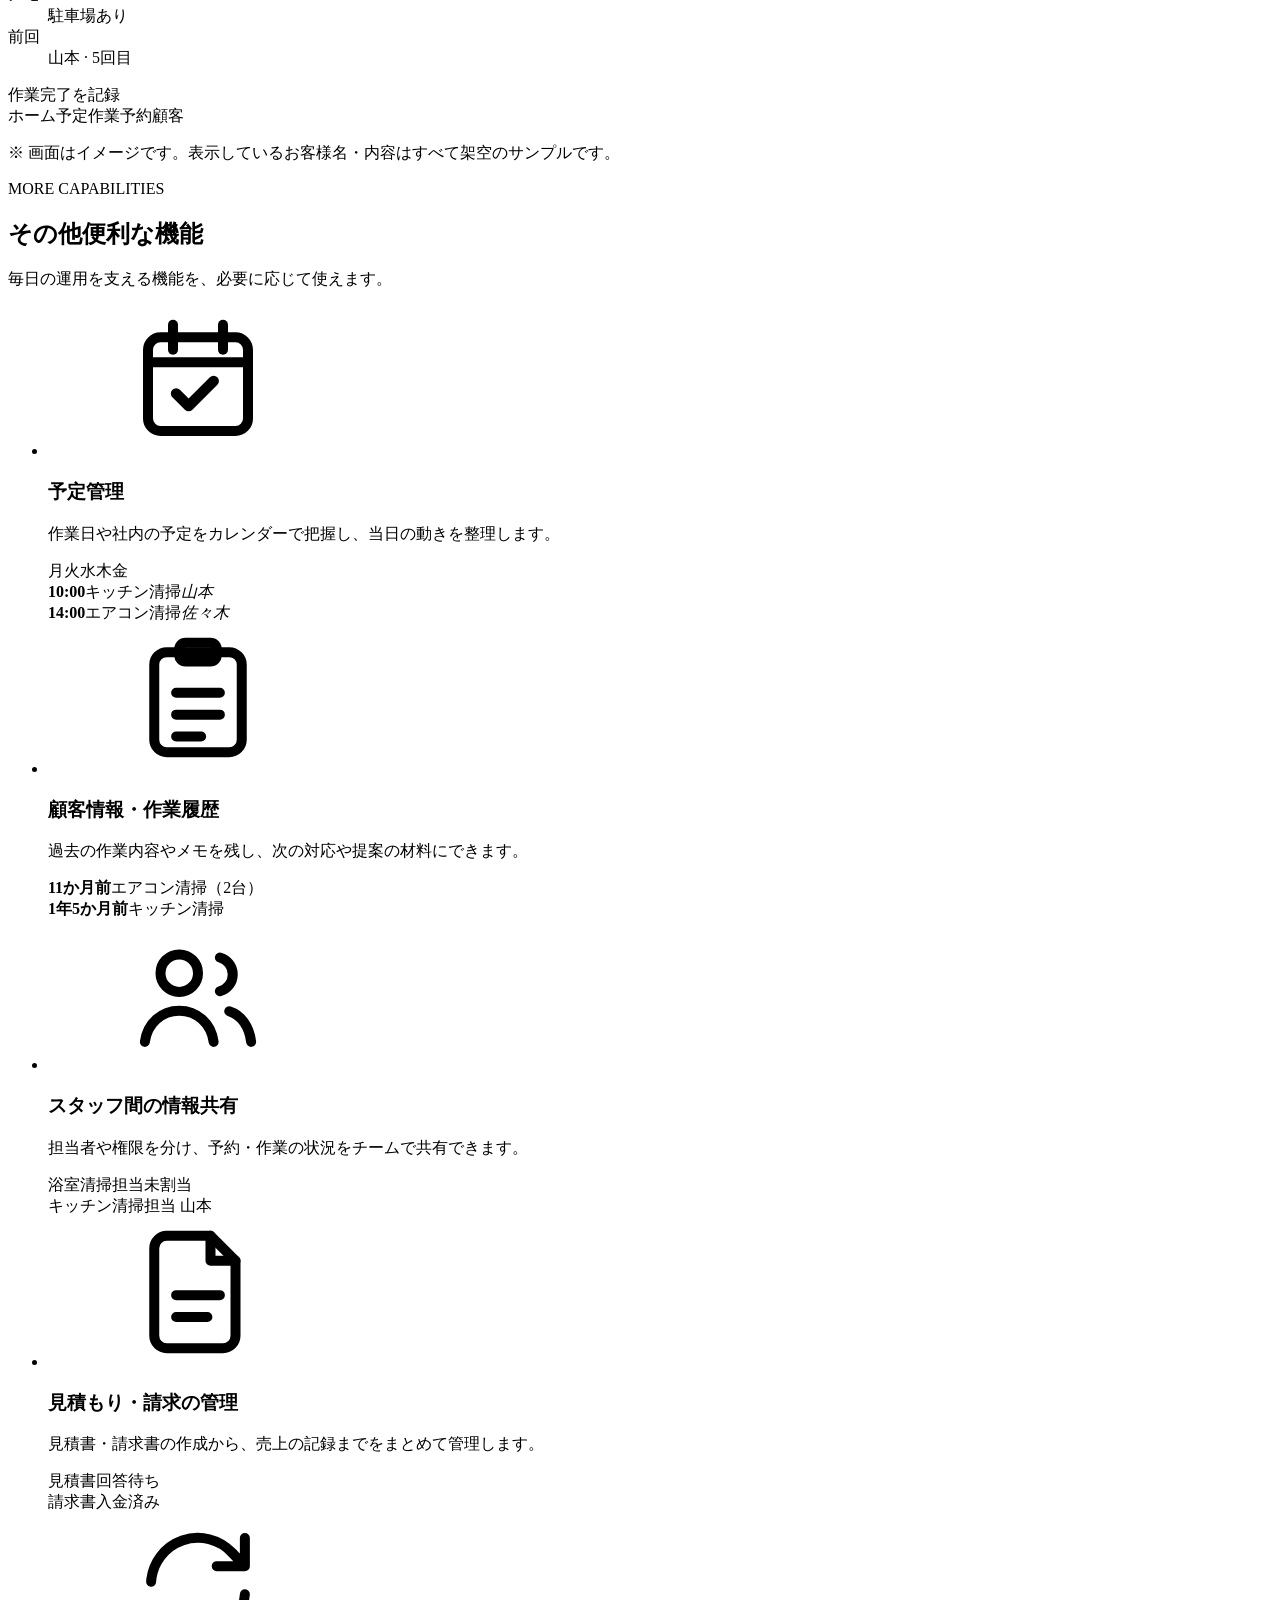
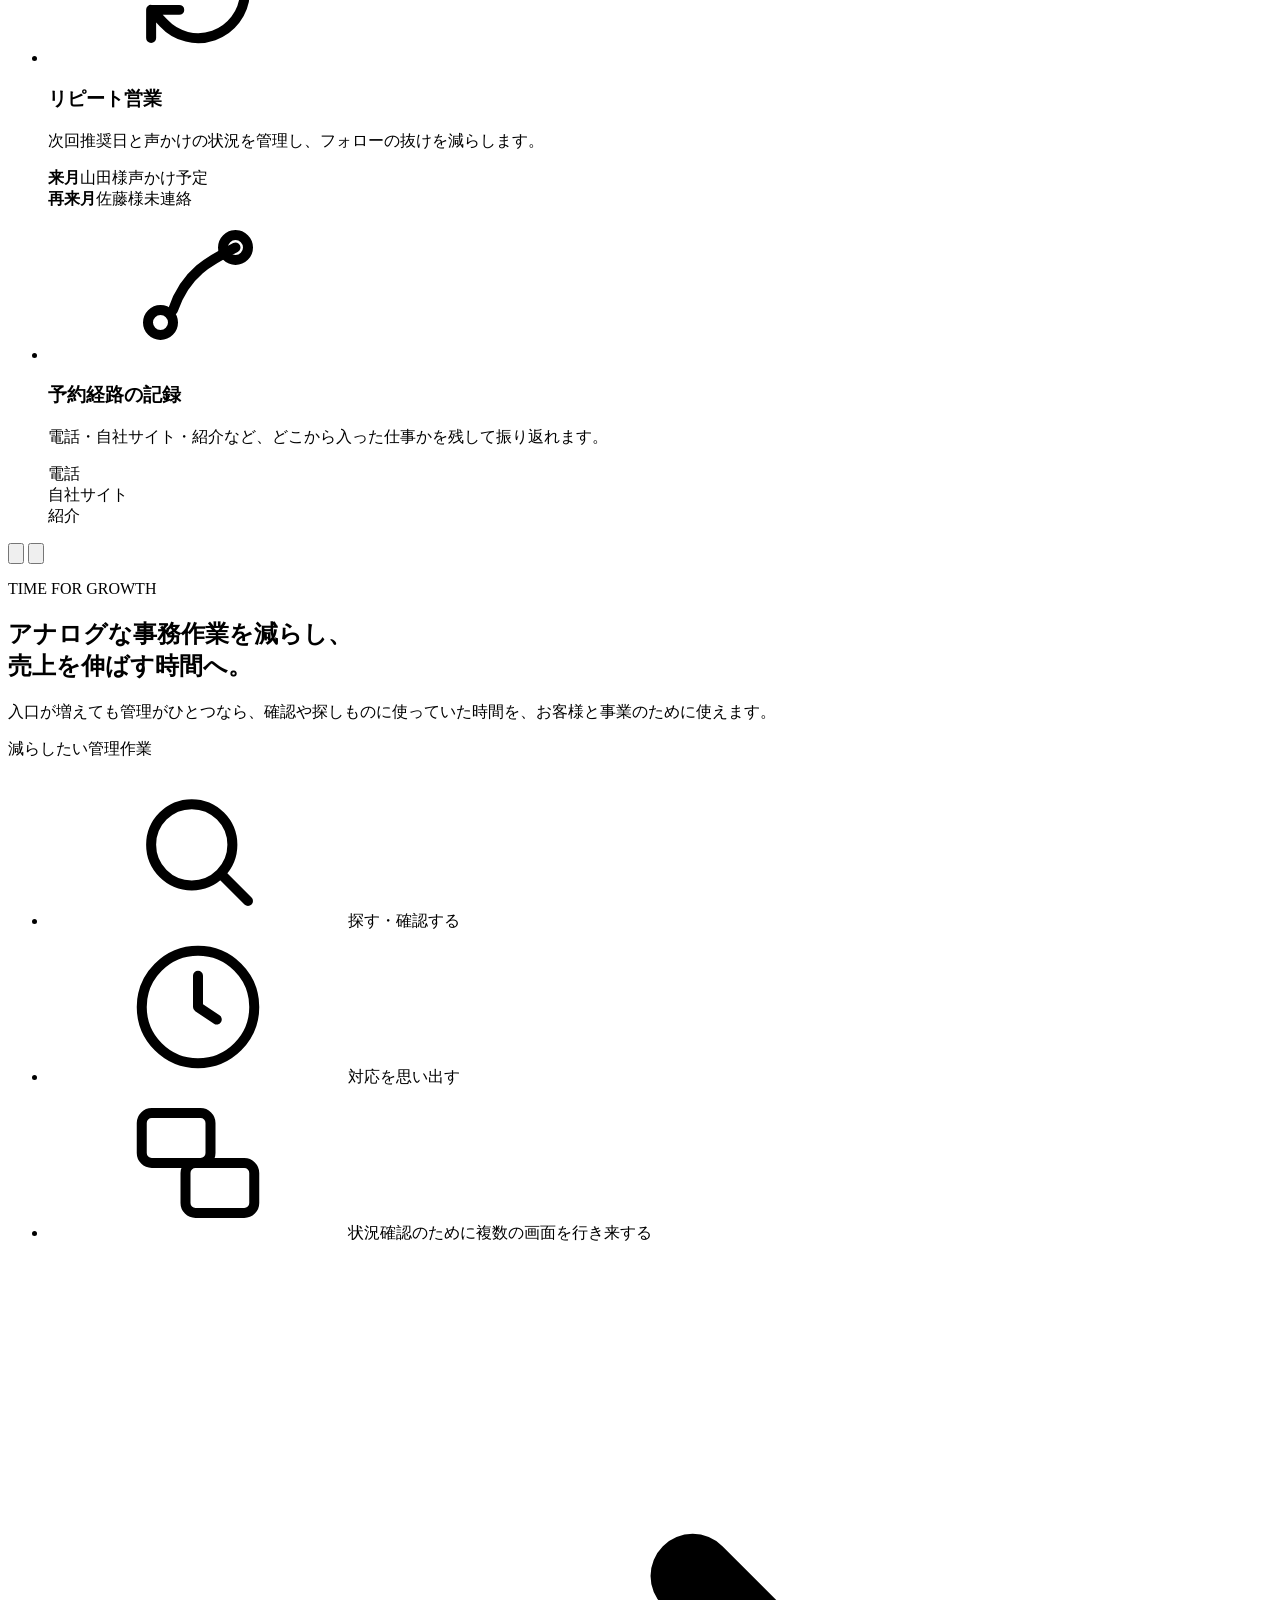
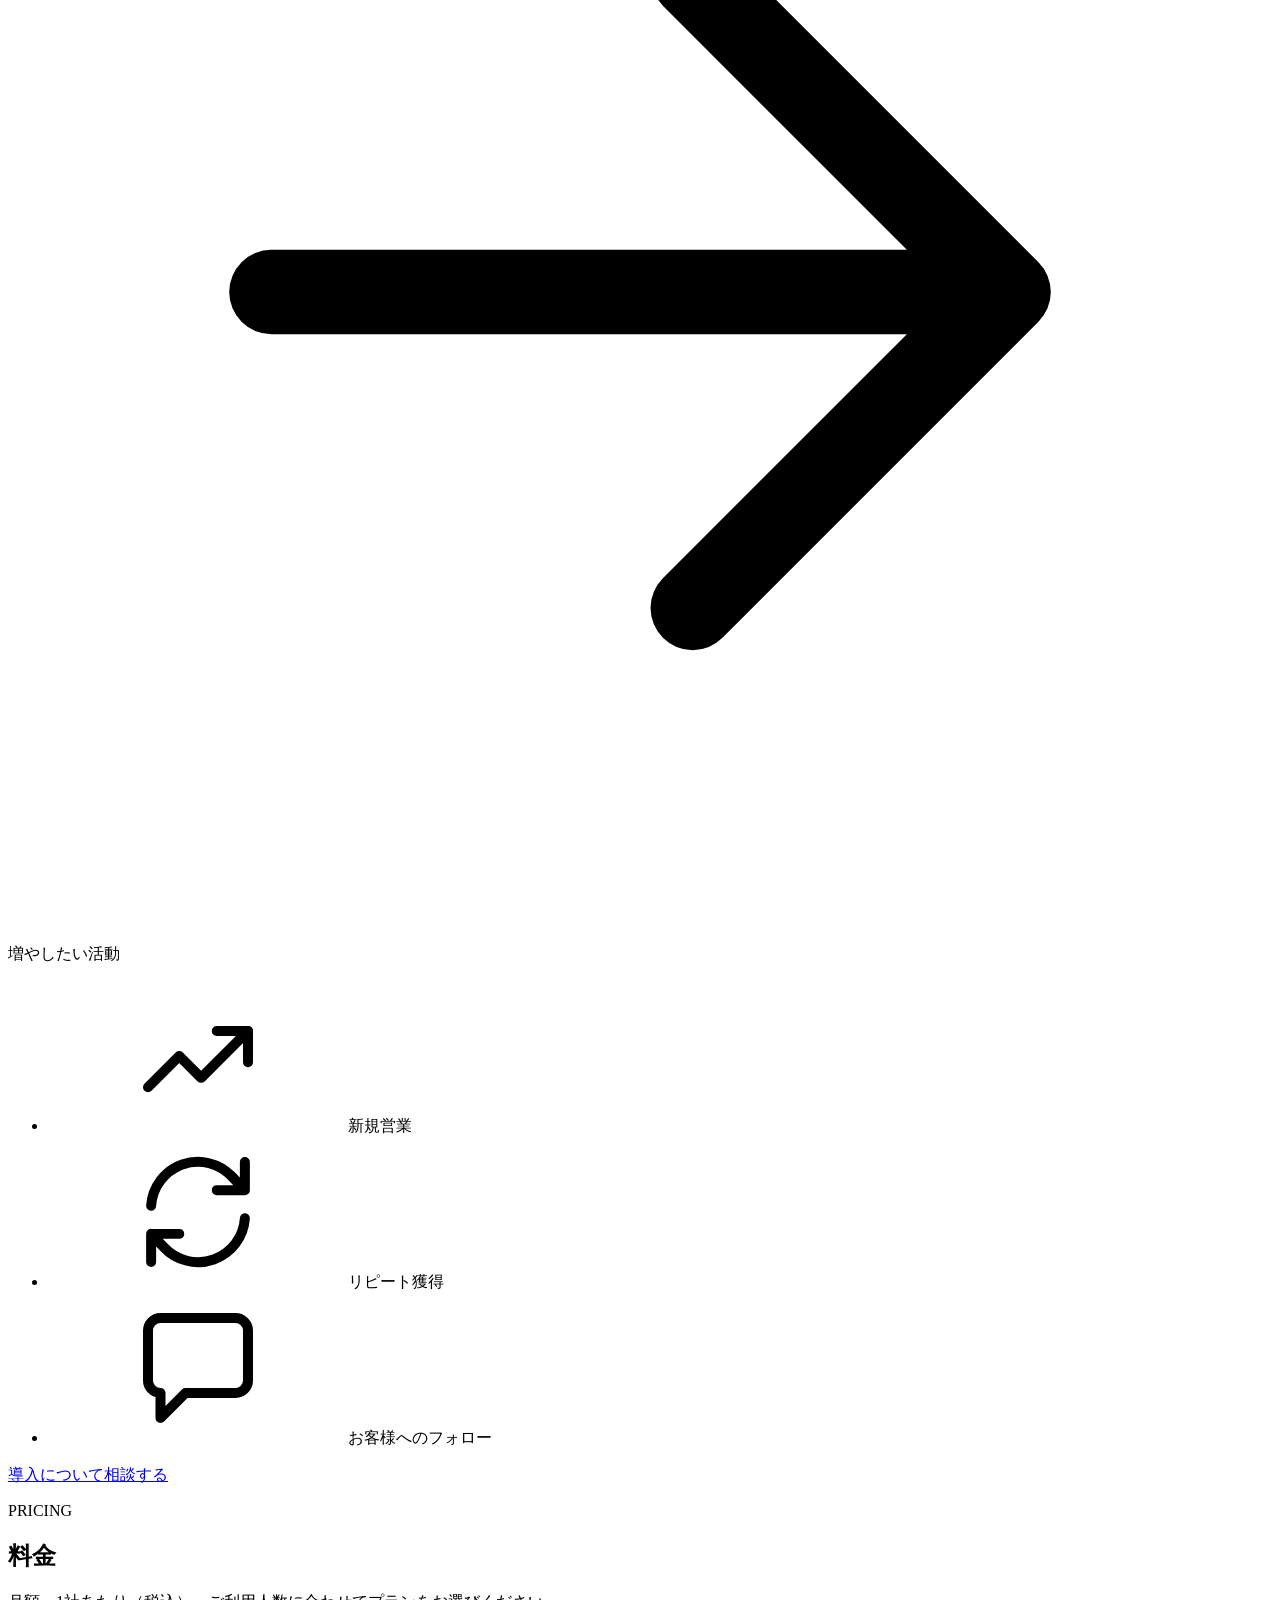
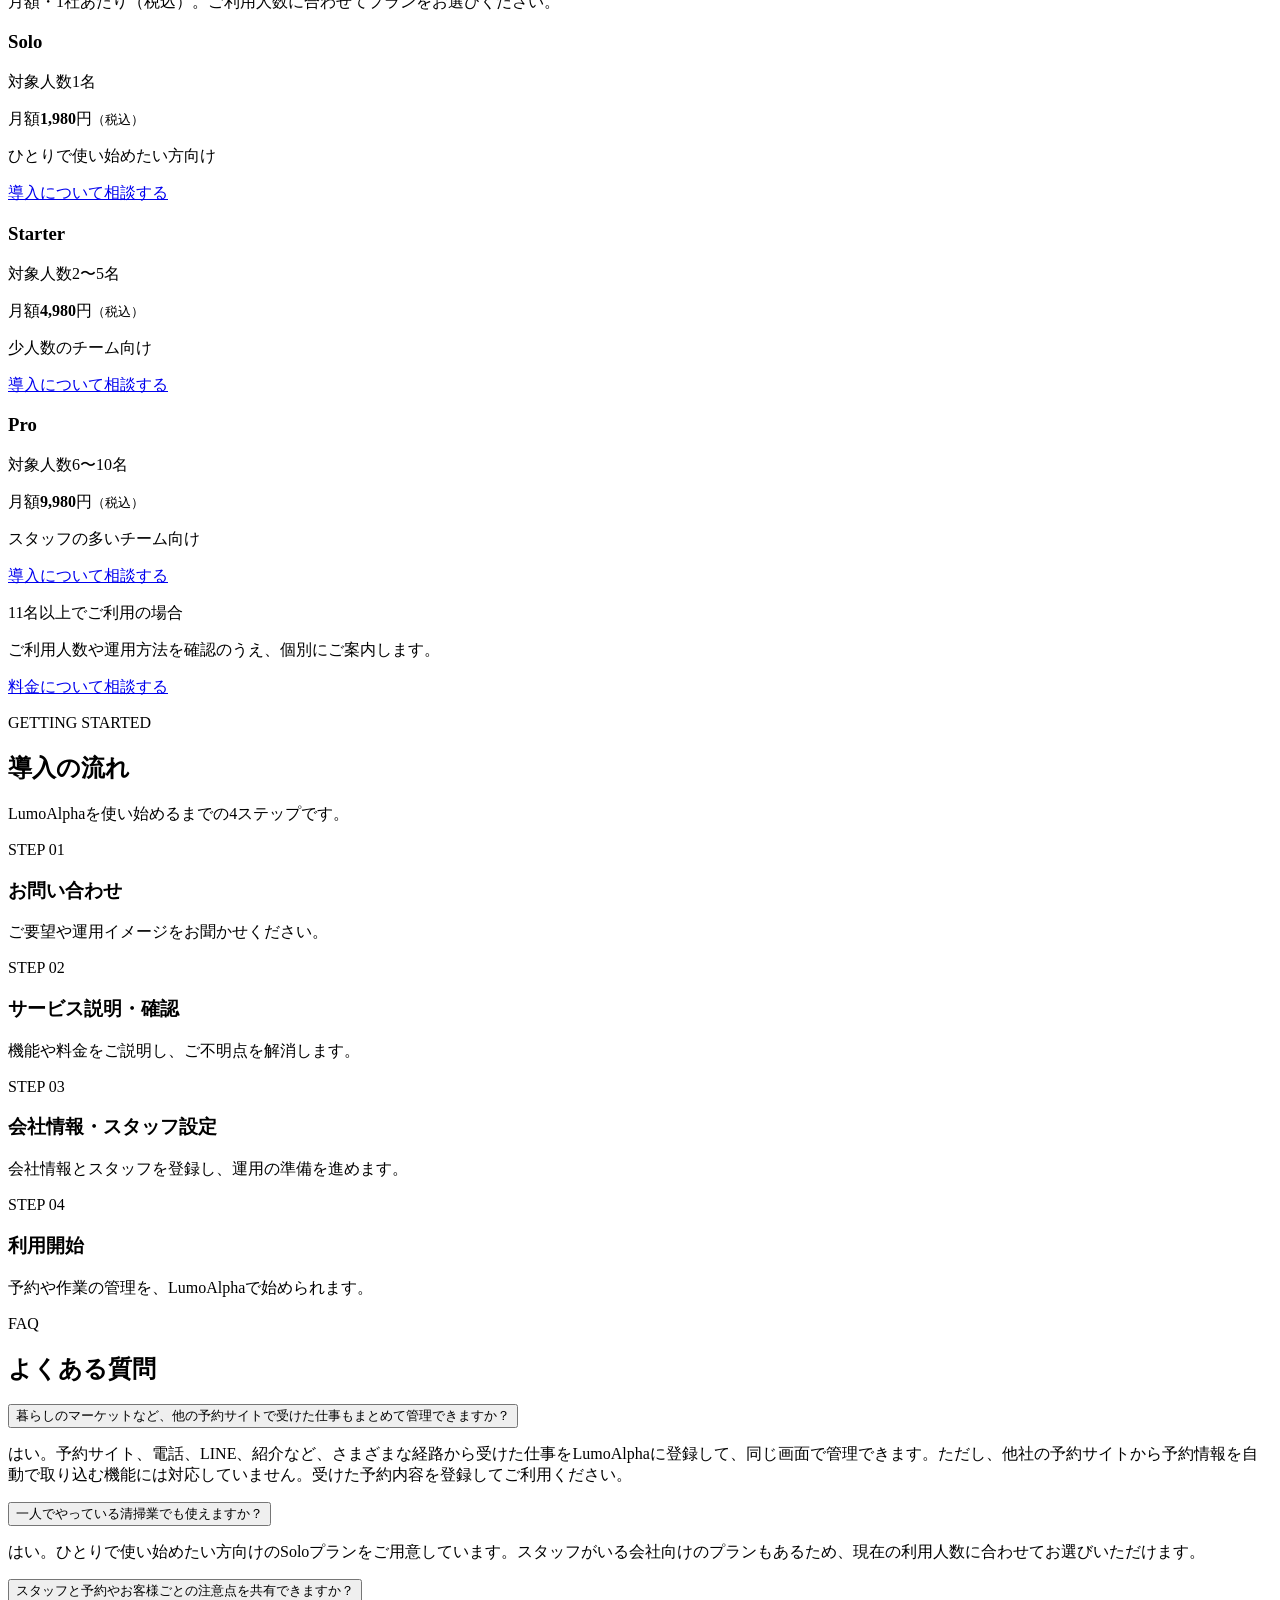
==== commit 4976683f: "ヘッダーとフッターのワードマークをHPと同じロゴに合わせる Co-authored-by: Cursor <cursoragent@cursor.com>" ====
--- a/index.html
+++ b/index.html
@@ -141,7 +141,7 @@
 
 <header class="site-nav is-light" id="siteNav">
   <a class="site-nav__brand" href="#hero" aria-label="LumoAlpha">
-    <img class="brand-logo__img" src="images/brand-lumoalpha-wordmark.png" alt="" width="221" height="46" decoding="async">
+    <img class="brand-logo__img" src="images/brand-lumoalpha-wordmark.png" alt="" width="464" height="108" decoding="async">
   </a>
   <nav class="site-nav__links" aria-label="ページ内リンク">
     <a href="#reasons">業務の流れ</a>
@@ -996,7 +996,7 @@
 </main>
 
 <footer class="site-footer">
-  <img src="images/brand-lumoalpha-wordmark.png" alt="" class="site-footer__brand" width="140" height="28" decoding="async">
+  <img src="images/brand-lumoalpha-wordmark-on-dark.png" alt="" class="site-footer__brand" width="912" height="202" decoding="async">
   <p>&copy; 2026 LumoAlpha</p>
 </footer>
 
--- a/css/style.css
+++ b/css/style.css
@@ -392,10 +392,9 @@
 .brand-logo__img{
   display:block;
   width:auto;
-  height:46px;
-  max-width:min(221px, 54vw);
+  height:42px;
+  max-width:min(210px, 54vw);
   object-fit:contain;
-  filter: drop-shadow(0 2px 8px rgba(30,120,220,.28));
 }
 .site-nav:not(.is-light) .site-nav__brand{ color:#fff; }
 .site-nav:not(.is-light) .site-nav__cta{
@@ -1666,10 +1665,10 @@
 .site-footer__brand{
   display:block;
   width:auto;
-  height:28px;
-  max-width:min(168px, 70vw);
+  height:30px;
+  max-width:min(176px, 70vw);
   margin:0 auto .65rem;
-  opacity:.9;
+  opacity:1;
   object-fit:contain;
 }
 
